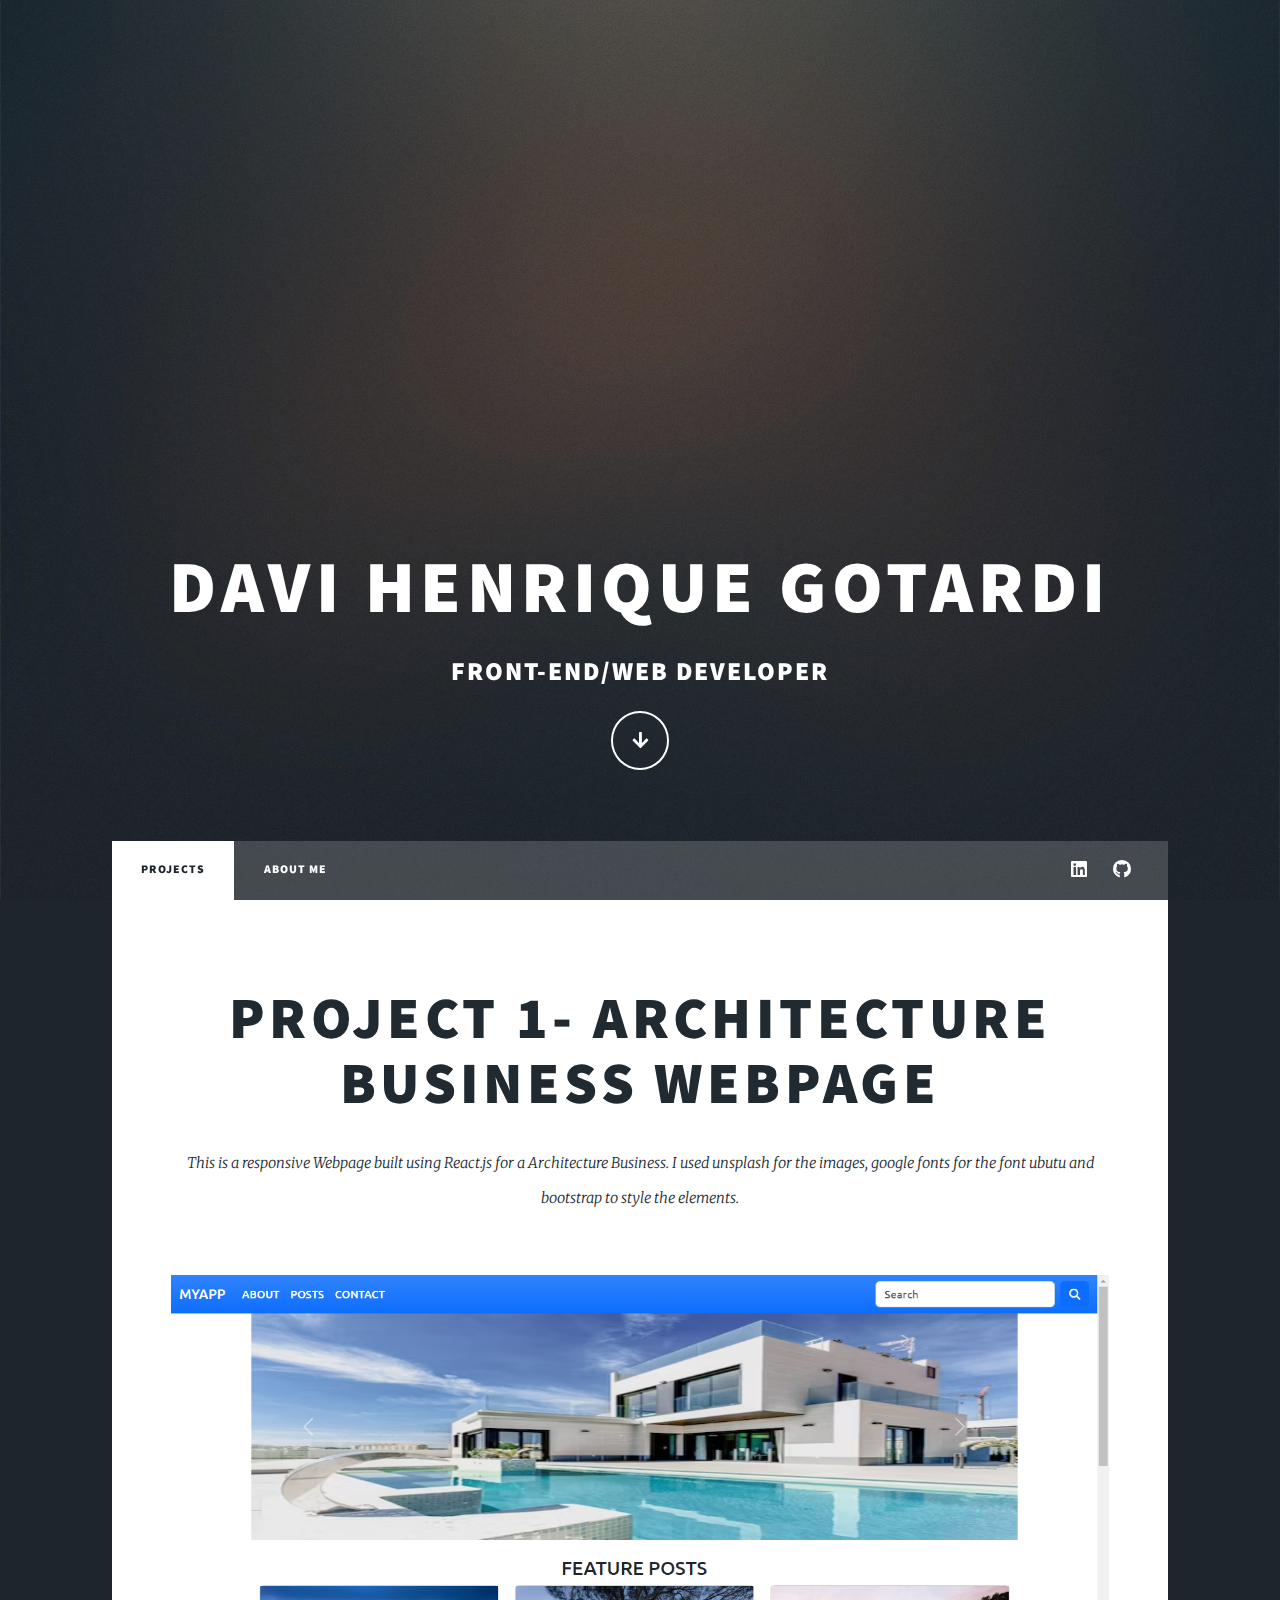
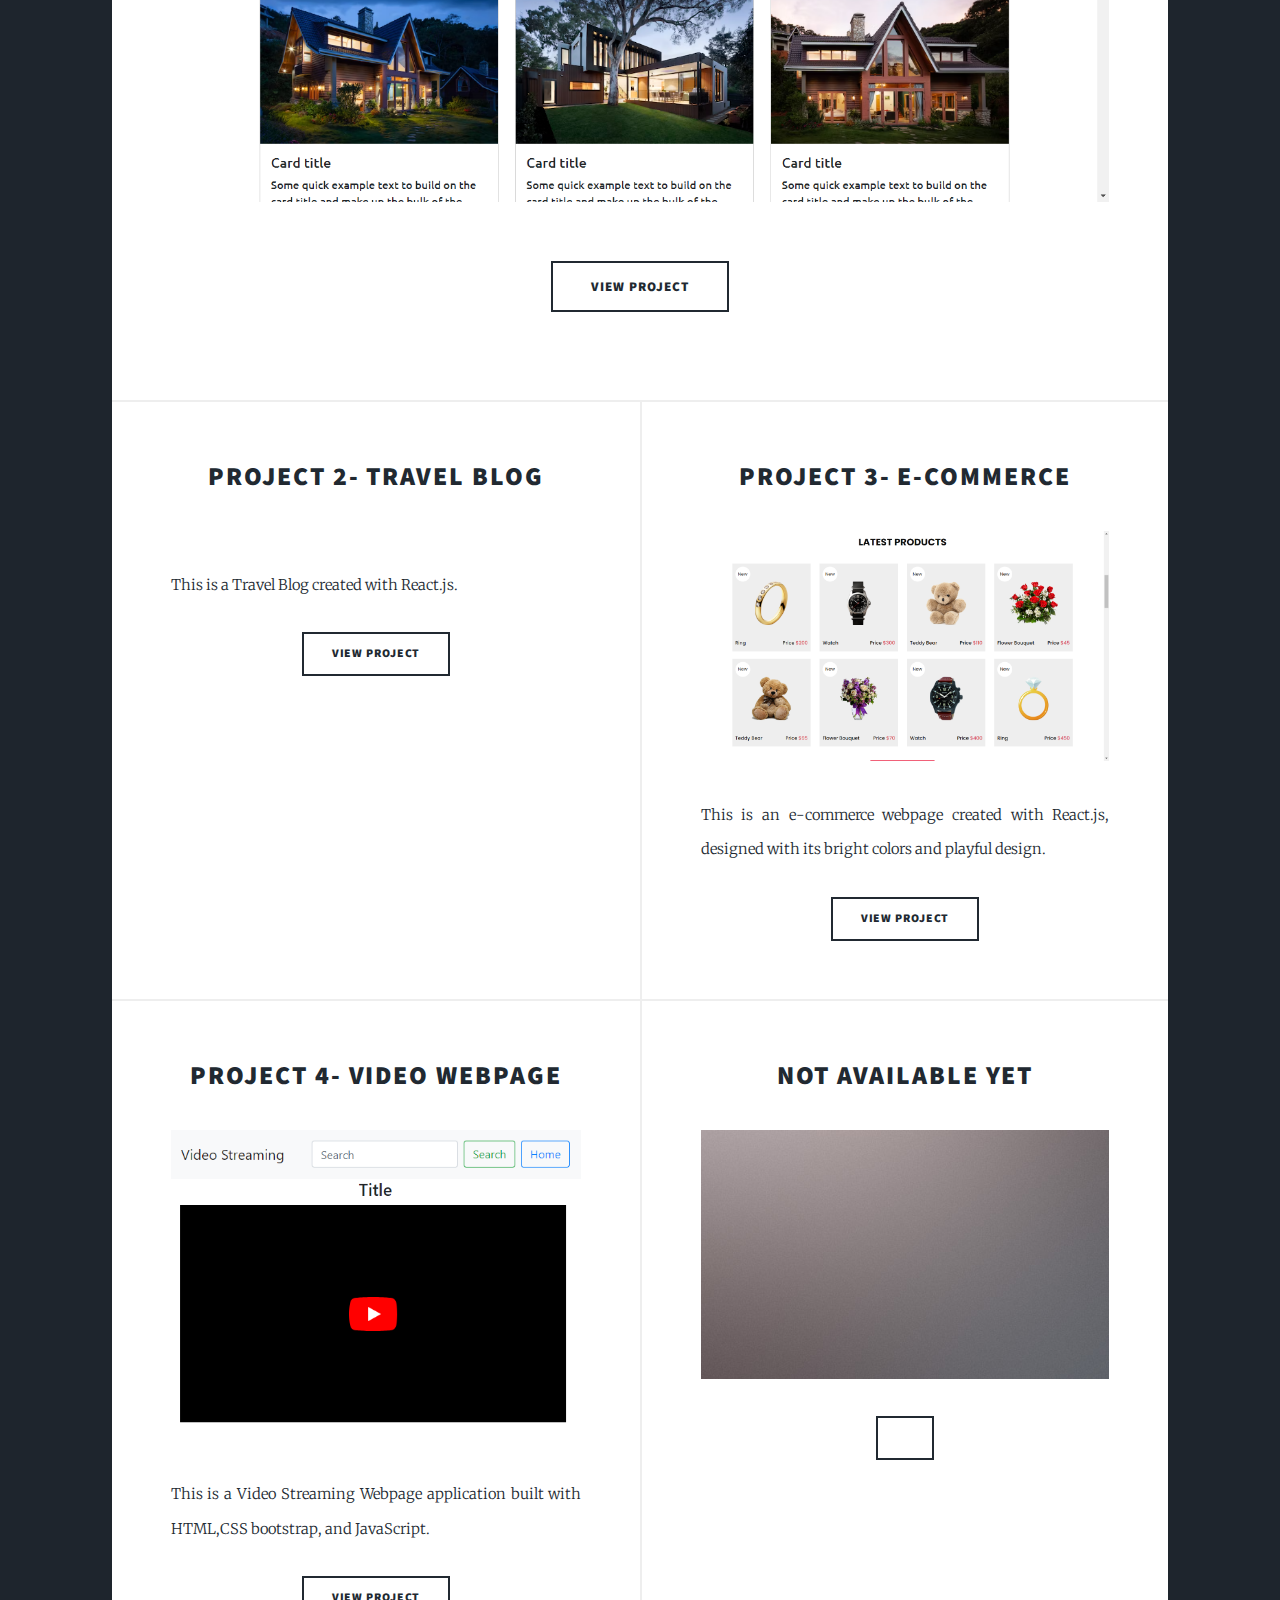
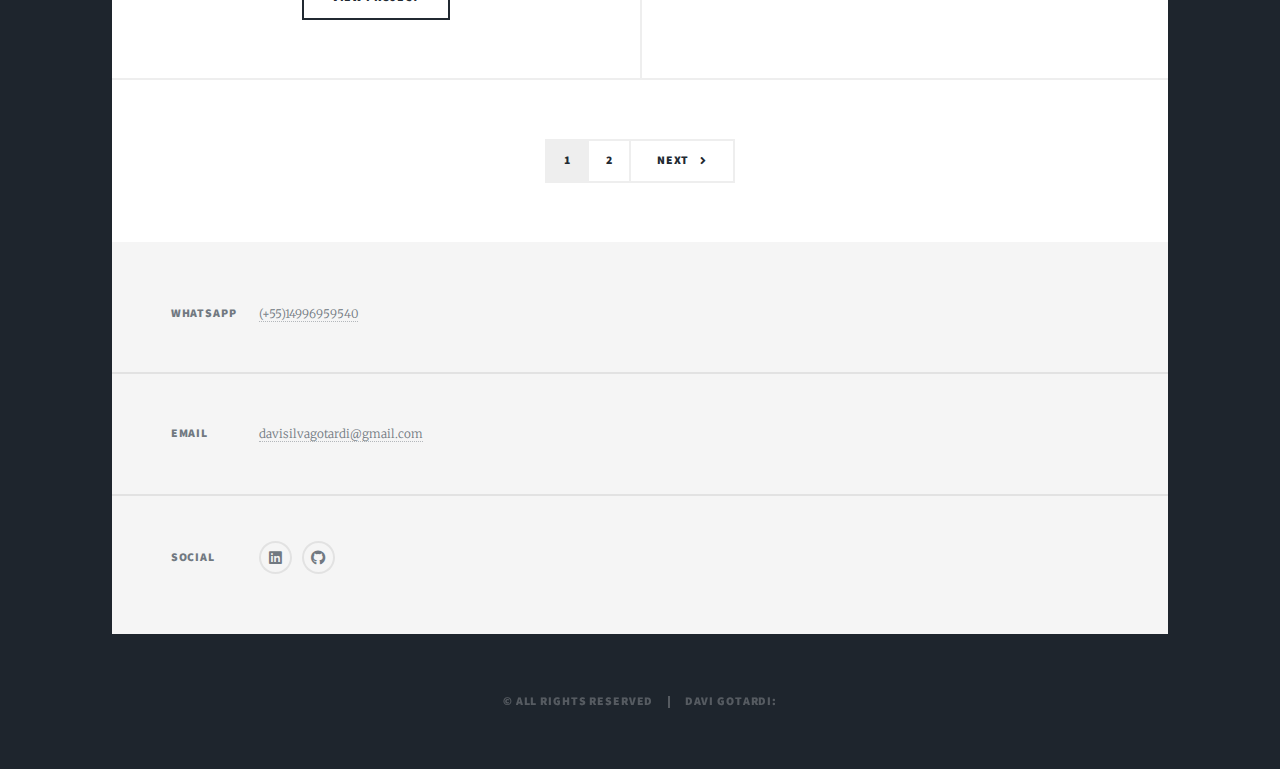
==== index.html @ 117c02f5 "Update index.html" ====
<!DOCTYPE HTML>
<!--
	Massively by HTML5 UP
	html5up.net | @ajlkn
	Free for personal and commercial use under the CCA 3.0 license (html5up.net/license)
-->
<html>
	<head>
		<title>Davi Henrique Gotardi Portfolio</title>
		<meta charset="utf-8" />
		<meta name="viewport" content="width=device-width, initial-scale=1, user-scalable=no" />
		<link rel="stylesheet" href="assets/css/main.css" />
		<noscript><link rel="stylesheet" href="assets/css/noscript.css" /></noscript>
	</head>
	<body class="is-preload">

		<!-- Wrapper -->
			<div id="wrapper" class="fade-in">

				<!-- Intro -->
					<div id="intro">
						<h1>Davi Henrique Gotardi</h1>
	                                           <h2>Front-end/Web Developer</h2>
						<ul class="actions">
							<li><a href="#header" class="button icon solid solo fa-arrow-down scrolly">Continue</a></li>
						</ul>
					</div>

				<!-- Header -->
					<header id="header">
						<a href="index.html" class="logo">HOME</a>
					</header>

				<!-- Nav -->
					<nav id="nav">
						<ul class="links">
							<li class="active"><a href="index.html">Projects</a></li>
							<li><a href="generic.html">About me</a></li>
						</ul>
						<ul class="icons">
							<li><a href="https://www.linkedin.com/in/davi-henrique-58269a287/" class="icon brands fa-linkedin"><span class="label">LinkedIn</span></a></li>
							<li><a href="https://github.com/davigotardi" class="icon brands fa-github"><span class="label">GitHub</span></a></li>
						</ul>
					</nav>

				<!-- Main -->
					<div id="main">

						<!-- Featured Post -->
							<article class="post featured">
								<header class="major">
									<h2><a href="https://my-react-app-architecture.netlify.app/">Project 1- Architecture Business Webpage</a></h2>
									<p>This is a responsive Webpage built using React.js for a Architecture Business.
                                I used unsplash for the images, google fonts for the font ubutu and bootstrap to style the elements.</p>
								</header>
								<a href="https://my-react-app-architecture.netlify.app/" class="image main"><img src="images/Captura de Tela (42).png" alt="" /></a>
								<ul class="actions special">
									<li><a href="https://my-react-app-architecture.netlify.app/" class="button large">View Project</a></li>
								</ul>
							</article>

						<!-- Posts -->
							<section class="posts">
								<article>
									<header>
										<h2><a href="https://blog-travel-react.netlify.app/"
										">Project 2- Travel Blog<br />
										</a></h2>
									</header>
									<a href="https://blog-travel-react.netlify.app/" class="image fit"><img src="Captura de Tela (49).png" alt="" /></a>
									<p>This is a Travel Blog created with React.js.</p>
									<ul class="actions special">
										<li><a href="https://blog-travel-react.netlify.app/" class="button">View Project</a></li>
									</ul>
								</article>


								<article>
									<header>
										<h2><a href="https://ecommercegiftstore.netlify.app/">Project 3- E-Commerce<br />
										</a></h2>
									</header>
									<a href="https://ecommercegiftstore.netlify.app/" class="image fit"><img src="images/Captura de Tela (45).png" alt="" /></a>
									<p>This is an e-commerce webpage created with React.js, designed with its bright colors and playful design.</p>
									<ul class="actions special">
										<li><a href="https://ecommercegiftstore.netlify.app/" class="button">View Project</a></li>
									</ul>
								</article>

								<article>
									<header>
										<h2><a href="https://streamingclone.netlify.app/">Project 4- Video Webpage<br />
										</a></h2>
									</header>
									<a href="https://streamingclone.netlify.app/" class="image fit"><img src="images/Captura de Tela (39).png" alt="" /></a>
									<p>This is a Video Streaming Webpage application built with HTML,CSS bootstrap, and JavaScript.</p>
									<ul class="actions special">
										<li><a href="https://streamingclone.netlify.app/" class="button">View Project</a></li>
									</ul>
								</article>
								
								<article>
									<header>
										<h2><a href="#">Not Available Yet<br />
										</a></h2>
									</header>
									<a href="#" class="image fit"><img src="images/pic07.jpg" alt="" /></a>
									<p></p>
									<ul class="actions special">
										<li><a href="#" class="button"></a></li>
									</ul>
								</article>
							</section>

						<!-- Footer -->
							<footer>
								<div class="pagination">
									<!--<a href="#" class="previous">Prev</a>-->
									<a href="#" class="page active">1</a>
									<a href="#" class="page">2</a>
									<a href="#" class="next">Next</a>
								</div>
							</footer>

					</div>

				<!-- Footer -->
					<footer id="footer">
						<section class="split contact">
							<section>
								<h3>Whatsapp</h3>
								<p><a href="#">(+55)14996959540</a></p>
							</section>
							<section>
								<h3>Email</h3>
								<p><a href="#">davisilvagotardi@gmail.com</a></p>
							</section>
							<section>
								<h3>Social</h3>
								<ul class="icons alt">
									<li><a href="https://www.linkedin.com/in/davi-henrique-58269a287/" class="icon brands alt fa-linkedin"><span class="label">LinkedIn</span></a></li>
									<li><a href="https://github.com/davigotardi" class="icon brands alt fa-github"><span class="label">GitHub</span></a></li>
								</ul>
							</section>
						</section>
					</footer>

				<!-- Copyright -->
					<div id="copyright">
						<ul><li>&copy; All Rights Reserved</li><li>Davi Gotardi: <a href="https://html5up.net"></a></li></ul>
					</div>

			</div>

		<!-- Scripts -->
			<script src="assets/js/jquery.min.js"></script>
			<script src="assets/js/jquery.scrollex.min.js"></script>
			<script src="assets/js/jquery.scrolly.min.js"></script>
			<script src="assets/js/browser.min.js"></script>
			<script src="assets/js/breakpoints.min.js"></script>
			<script src="assets/js/util.js"></script>
			<script src="assets/js/main.js"></script>

	</body>
</html>
---- assets/css/main.css ----
@import url(fontawesome-all.min.css);
@import url("https://fonts.googleapis.com/css?family=Merriweather:300,700,300italic,700italic|Source+Sans+Pro:900");

/*
	Massively by HTML5 UP
	html5up.net | @ajlkn
	Free for personal and commercial use under the CCA 3.0 license (html5up.net/license)
*/

html, body, div, span, applet, object,
iframe, h1, h2, h3, h4, h5, h6, p, blockquote,
pre, a, abbr, acronym, address, big, cite,
code, del, dfn, em, img, ins, kbd, q, s, samp,
small, strike, strong, sub, sup, tt, var, b,
u, i, center, dl, dt, dd, ol, ul, li, fieldset,
form, label, legend, table, caption, tbody,
tfoot, thead, tr, th, td, article, aside,
canvas, details, embed, figure, figcaption,
footer, header, hgroup, menu, nav, output, ruby,
section, summary, time, mark, audio, video {
	margin: 0;
	padding: 0;
	border: 0;
	font-size: 100%;
	font: inherit;
	vertical-align: baseline;}

article, aside, details, figcaption, figure,
footer, header, hgroup, menu, nav, section {
	display: block;}

body {
	line-height: 1;
}

ol, ul {
	list-style: none;
}

blockquote, q {
	quotes: none;
}

	blockquote:before, blockquote:after, q:before, q:after {
		content: '';
		content: none;
	}

table {
	border-collapse: collapse;
	border-spacing: 0;
}

body {
	-webkit-text-size-adjust: none;
}

mark {
	background-color: transparent;
	color: inherit;
}

input::-moz-focus-inner {
	border: 0;
	padding: 0;
}

input, select, textarea {
	-moz-appearance: none;
	-webkit-appearance: none;
	-ms-appearance: none;
	appearance: none;
}

/* Basic */

	@-ms-viewport {
		width: device-width;
	}

	body {
		-ms-overflow-style: scrollbar;
	}

	@media screen and (max-width: 480px) {

		html, body {
			min-width: 320px;
		}

	}

	html {
		box-sizing: border-box;
	}

	*, *:before, *:after {
		box-sizing: inherit;
	}

	body {
		background-color: #1e252d;
	}

		body.is-preload *, body.is-preload *:before, body.is-preload *:after {
			-moz-animation: none !important;
			-webkit-animation: none !important;
			-ms-animation: none !important;
			animation: none !important;
			-moz-transition: none !important;
			-webkit-transition: none !important;
			-ms-transition: none !important;
			transition: none !important;
		}

/* Type */

	html {
		font-size: 16pt;
	}

		@media screen and (max-width: 1680px) {

			html {
				font-size: 12pt;
			}

		}

		@media screen and (max-width: 1280px) {

			html {
				font-size: 11pt;
			}

		}

		@media screen and (max-width: 360px) {

			html {
				font-size: 10pt;
			}

		}

	body {
		color: #212931;
	}

	body, input, select, textarea {
		font-family: "Merriweather", Georgia, serif;
		font-weight: 300;
		font-size: 1rem;
		line-height: 2.375;
	}

	a {
		-moz-transition: color 0.2s ease-in-out, background-color 0.2s ease-in-out, border-color 0.2s ease-in-out, box-shadow 0.2s ease-in-out;
		-webkit-transition: color 0.2s ease-in-out, background-color 0.2s ease-in-out, border-color 0.2s ease-in-out, box-shadow 0.2s ease-in-out;
		-ms-transition: color 0.2s ease-in-out, background-color 0.2s ease-in-out, border-color 0.2s ease-in-out, box-shadow 0.2s ease-in-out;
		transition: color 0.2s ease-in-out, background-color 0.2s ease-in-out, border-color 0.2s ease-in-out, box-shadow 0.2s ease-in-out;
		border-bottom: dotted 1px;
		text-decoration: none;
	}

		a:hover {
			border-bottom-color: transparent;
		}

	strong, b {
		font-weight: 600;
	}

	em, i {
		font-style: italic;
	}

	p {
		text-align: justify;
		margin: 0 0 2rem 0;
	}

	h1, h2, h3, h4, h5, h6 {
		font-family: "Source Sans Pro", Helvetica, sans-serif;
		font-weight: 900;
		line-height: 1.5;
		letter-spacing: 0.075em;
		text-transform: uppercase;
		margin: 0 0 1rem 0;
	}

		h1 a, h2 a, h3 a, h4 a, h5 a, h6 a {
			border-bottom: 0;
			color: inherit;
			text-decoration: none;
		}

	h1 {
		font-size: 4rem;
		line-height: 1.1;
		margin: 0 0 2rem 0;
	}

	h2 {
		font-size: 1.75rem;
		line-height: 1.3;
		margin: 0 0 1.5rem 0;
	}

	h3 {
		font-size: 1.25rem;
		margin: 0 0 1.5rem 0;
	}

	h4 {
		font-size: 1rem;
	}

	h5 {
		font-size: 0.9rem;
	}

	h6 {
		font-size: 0.8rem;
	}

	sub {
		font-size: 0.8rem;
		position: relative;
		top: 0.5rem;
	}

	sup {
		font-size: 0.8rem;
		position: relative;
		top: -0.5rem;
	}

	blockquote {
		border-left: solid 4px;
		font-style: italic;
		margin: 0 0 2rem 0;
		padding: 0.5rem 0 0.5rem 2rem;
	}

	code {
		border: solid 2px;
		font-family: "Courier New", monospace;
		font-size: 0.9rem;
		margin: 0 0.25rem;
		padding: 0.25rem 0.65rem;
	}

	pre {
		-webkit-overflow-scrolling: touch;
		font-family: "Courier New", monospace;
		font-size: 0.9rem;
		margin: 0 0 2rem 0;
	}

		pre code {
			display: block;
			line-height: 1.75;
			padding: 1rem 1.5rem;
			overflow-x: auto;
		}

	hr {
		border: 0;
		border-bottom: solid 2px;
		margin: 3rem 0;
	}

		hr.major {
			margin: 5rem 0;
		}

	.align-left {
		text-align: left;
	}

	.align-center {
		text-align: center;
	}

	.align-right {
		text-align: right;
	}

	input, select, textarea {
		color: #212931;
	}

	a {
		color: #212931;
		border-bottom-color: rgba(33, 41, 49, 0.5);
	}

		a:hover {
			border-bottom-color: transparent;
			color: #18bfef !important;
		}

	strong, b {
		color: #212931;
	}

	h1, h2, h3, h4, h5, h6 {
		color: #212931;
	}

	blockquote {
		border-left-color: #eeeeee;
	}

	code {
		background: rgba(220, 220, 220, 0.25);
		border-color: #eeeeee;
	}

	hr {
		border-bottom-color: #eeeeee;
	}

/* Row */

	.row {
		display: flex;
		flex-wrap: wrap;
		box-sizing: border-box;
		align-items: stretch;
	}

		.row > * {
			box-sizing: border-box;
		}

		.row.gtr-uniform > * > :last-child {
			margin-bottom: 0;
		}

		.row.aln-left {
			justify-content: flex-start;
		}

		.row.aln-center {
			justify-content: center;
		}

		.row.aln-right {
			justify-content: flex-end;
		}

		.row.aln-top {
			align-items: flex-start;
		}

		.row.aln-middle {
			align-items: center;
		}

		.row.aln-bottom {
			align-items: flex-end;
		}

		.row > .imp {
			order: -1;
		}

		.row > .col-1 {
			width: 8.33333%;
		}

		.row > .off-1 {
			margin-left: 8.33333%;
		}

		.row > .col-2 {
			width: 16.66667%;
		}

		.row > .off-2 {
			margin-left: 16.66667%;
		}

		.row > .col-3 {
			width: 25%;
		}

		.row > .off-3 {
			margin-left: 25%;
		}

		.row > .col-4 {
			width: 33.33333%;
		}

		.row > .off-4 {
			margin-left: 33.33333%;
		}

		.row > .col-5 {
			width: 41.66667%;
		}

		.row > .off-5 {
			margin-left: 41.66667%;
		}

		.row > .col-6 {
			width: 50%;
		}

		.row > .off-6 {
			margin-left: 50%;
		}

		.row > .col-7 {
			width: 58.33333%;
		}

		.row > .off-7 {
			margin-left: 58.33333%;
		}

		.row > .col-8 {
			width: 66.66667%;
		}

		.row > .off-8 {
			margin-left: 66.66667%;
		}

		.row > .col-9 {
			width: 75%;
		}

		.row > .off-9 {
			margin-left: 75%;
		}

		.row > .col-10 {
			width: 83.33333%;
		}

		.row > .off-10 {
			margin-left: 83.33333%;
		}

		.row > .col-11 {
			width: 91.66667%;
		}

		.row > .off-11 {
			margin-left: 91.66667%;
		}

		.row > .col-12 {
			width: 100%;
		}

		.row > .off-12 {
			margin-left: 100%;
		}

		.row.gtr-0 {
			margin-top: 0;
			margin-left: 0rem;
		}

			.row.gtr-0 > * {
				padding: 0 0 0 0rem;
			}

			.row.gtr-0.gtr-uniform {
				margin-top: 0rem;
			}

				.row.gtr-0.gtr-uniform > * {
					padding-top: 0rem;
				}

		.row.gtr-25 {
			margin-top: 0;
			margin-left: -0.375rem;
		}

			.row.gtr-25 > * {
				padding: 0 0 0 0.375rem;
			}

			.row.gtr-25.gtr-uniform {
				margin-top: -0.375rem;
			}

				.row.gtr-25.gtr-uniform > * {
					padding-top: 0.375rem;
				}

		.row.gtr-50 {
			margin-top: 0;
			margin-left: -0.75rem;
		}

			.row.gtr-50 > * {
				padding: 0 0 0 0.75rem;
			}

			.row.gtr-50.gtr-uniform {
				margin-top: -0.75rem;
			}

				.row.gtr-50.gtr-uniform > * {
					padding-top: 0.75rem;
				}

		.row {
			margin-top: 0;
			margin-left: -1.5rem;
		}

			.row > * {
				padding: 0 0 0 1.5rem;
			}

			.row.gtr-uniform {
				margin-top: -1.5rem;
			}

				.row.gtr-uniform > * {
					padding-top: 1.5rem;
				}

		.row.gtr-150 {
			margin-top: 0;
			margin-left: -2.25rem;
		}

			.row.gtr-150 > * {
				padding: 0 0 0 2.25rem;
			}

			.row.gtr-150.gtr-uniform {
				margin-top: -2.25rem;
			}

				.row.gtr-150.gtr-uniform > * {
					padding-top: 2.25rem;
				}

		.row.gtr-200 {
			margin-top: 0;
			margin-left: -3rem;
		}

			.row.gtr-200 > * {
				padding: 0 0 0 3rem;
			}

			.row.gtr-200.gtr-uniform {
				margin-top: -3rem;
			}

				.row.gtr-200.gtr-uniform > * {
					padding-top: 3rem;
				}

		@media screen and (max-width: 1680px) {

			.row {
				display: flex;
				flex-wrap: wrap;
				box-sizing: border-box;
				align-items: stretch;
			}

				.row > * {
					box-sizing: border-box;
				}

				.row.gtr-uniform > * > :last-child {
					margin-bottom: 0;
				}

				.row.aln-left {
					justify-content: flex-start;
				}

				.row.aln-center {
					justify-content: center;
				}

				.row.aln-right {
					justify-content: flex-end;
				}

				.row.aln-top {
					align-items: flex-start;
				}

				.row.aln-middle {
					align-items: center;
				}

				.row.aln-bottom {
					align-items: flex-end;
				}

				.row > .imp-xlarge {
					order: -1;
				}

				.row > .col-1-xlarge {
					width: 8.33333%;
				}

				.row > .off-1-xlarge {
					margin-left: 8.33333%;
				}

				.row > .col-2-xlarge {
					width: 16.66667%;
				}

				.row > .off-2-xlarge {
					margin-left: 16.66667%;
				}

				.row > .col-3-xlarge {
					width: 25%;
				}

				.row > .off-3-xlarge {
					margin-left: 25%;
				}

				.row > .col-4-xlarge {
					width: 33.33333%;
				}

				.row > .off-4-xlarge {
					margin-left: 33.33333%;
				}

				.row > .col-5-xlarge {
					width: 41.66667%;
				}

				.row > .off-5-xlarge {
					margin-left: 41.66667%;
				}

				.row > .col-6-xlarge {
					width: 50%;
				}

				.row > .off-6-xlarge {
					margin-left: 50%;
				}

				.row > .col-7-xlarge {
					width: 58.33333%;
				}

				.row > .off-7-xlarge {
					margin-left: 58.33333%;
				}

				.row > .col-8-xlarge {
					width: 66.66667%;
				}

				.row > .off-8-xlarge {
					margin-left: 66.66667%;
				}

				.row > .col-9-xlarge {
					width: 75%;
				}

				.row > .off-9-xlarge {
					margin-left: 75%;
				}

				.row > .col-10-xlarge {
					width: 83.33333%;
				}

				.row > .off-10-xlarge {
					margin-left: 83.33333%;
				}

				.row > .col-11-xlarge {
					width: 91.66667%;
				}

				.row > .off-11-xlarge {
					margin-left: 91.66667%;
				}

				.row > .col-12-xlarge {
					width: 100%;
				}

				.row > .off-12-xlarge {
					margin-left: 100%;
				}

				.row.gtr-0 {
					margin-top: 0;
					margin-left: 0rem;
				}

					.row.gtr-0 > * {
						padding: 0 0 0 0rem;
					}

					.row.gtr-0.gtr-uniform {
						margin-top: 0rem;
					}

						.row.gtr-0.gtr-uniform > * {
							padding-top: 0rem;
						}

				.row.gtr-25 {
					margin-top: 0;
					margin-left: -0.375rem;
				}

					.row.gtr-25 > * {
						padding: 0 0 0 0.375rem;
					}

					.row.gtr-25.gtr-uniform {
						margin-top: -0.375rem;
					}

						.row.gtr-25.gtr-uniform > * {
							padding-top: 0.375rem;
						}

				.row.gtr-50 {
					margin-top: 0;
					margin-left: -0.75rem;
				}

					.row.gtr-50 > * {
						padding: 0 0 0 0.75rem;
					}

					.row.gtr-50.gtr-uniform {
						margin-top: -0.75rem;
					}

						.row.gtr-50.gtr-uniform > * {
							padding-top: 0.75rem;
						}

				.row {
					margin-top: 0;
					margin-left: -1.5rem;
				}

					.row > * {
						padding: 0 0 0 1.5rem;
					}

					.row.gtr-uniform {
						margin-top: -1.5rem;
					}

						.row.gtr-uniform > * {
							padding-top: 1.5rem;
						}

				.row.gtr-150 {
					margin-top: 0;
					margin-left: -2.25rem;
				}

					.row.gtr-150 > * {
						padding: 0 0 0 2.25rem;
					}

					.row.gtr-150.gtr-uniform {
						margin-top: -2.25rem;
					}

						.row.gtr-150.gtr-uniform > * {
							padding-top: 2.25rem;
						}

				.row.gtr-200 {
					margin-top: 0;
					margin-left: -3rem;
				}

					.row.gtr-200 > * {
						padding: 0 0 0 3rem;
					}

					.row.gtr-200.gtr-uniform {
						margin-top: -3rem;
					}

						.row.gtr-200.gtr-uniform > * {
							padding-top: 3rem;
						}

		}

		@media screen and (max-width: 1280px) {

			.row {
				display: flex;
				flex-wrap: wrap;
				box-sizing: border-box;
				align-items: stretch;
			}

				.row > * {
					box-sizing: border-box;
				}

				.row.gtr-uniform > * > :last-child {
					margin-bottom: 0;
				}

				.row.aln-left {
					justify-content: flex-start;
				}

				.row.aln-center {
					justify-content: center;
				}

				.row.aln-right {
					justify-content: flex-end;
				}

				.row.aln-top {
					align-items: flex-start;
				}

				.row.aln-middle {
					align-items: center;
				}

				.row.aln-bottom {
					align-items: flex-end;
				}

				.row > .imp-large {
					order: -1;
				}

				.row > .col-1-large {
					width: 8.33333%;
				}

				.row > .off-1-large {
					margin-left: 8.33333%;
				}

				.row > .col-2-large {
					width: 16.66667%;
				}

				.row > .off-2-large {
					margin-left: 16.66667%;
				}

				.row > .col-3-large {
					width: 25%;
				}

				.row > .off-3-large {
					margin-left: 25%;
				}

				.row > .col-4-large {
					width: 33.33333%;
				}

				.row > .off-4-large {
					margin-left: 33.33333%;
				}

				.row > .col-5-large {
					width: 41.66667%;
				}

				.row > .off-5-large {
					margin-left: 41.66667%;
				}

				.row > .col-6-large {
					width: 50%;
				}

				.row > .off-6-large {
					margin-left: 50%;
				}

				.row > .col-7-large {
					width: 58.33333%;
				}

				.row > .off-7-large {
					margin-left: 58.33333%;
				}

				.row > .col-8-large {
					width: 66.66667%;
				}

				.row > .off-8-large {
					margin-left: 66.66667%;
				}

				.row > .col-9-large {
					width: 75%;
				}

				.row > .off-9-large {
					margin-left: 75%;
				}

				.row > .col-10-large {
					width: 83.33333%;
				}

				.row > .off-10-large {
					margin-left: 83.33333%;
				}

				.row > .col-11-large {
					width: 91.66667%;
				}

				.row > .off-11-large {
					margin-left: 91.66667%;
				}

				.row > .col-12-large {
					width: 100%;
				}

				.row > .off-12-large {
					margin-left: 100%;
				}

				.row.gtr-0 {
					margin-top: 0;
					margin-left: 0rem;
				}

					.row.gtr-0 > * {
						padding: 0 0 0 0rem;
					}

					.row.gtr-0.gtr-uniform {
						margin-top: 0rem;
					}

						.row.gtr-0.gtr-uniform > * {
							padding-top: 0rem;
						}

				.row.gtr-25 {
					margin-top: 0;
					margin-left: -0.375rem;
				}

					.row.gtr-25 > * {
						padding: 0 0 0 0.375rem;
					}

					.row.gtr-25.gtr-uniform {
						margin-top: -0.375rem;
					}

						.row.gtr-25.gtr-uniform > * {
							padding-top: 0.375rem;
						}

				.row.gtr-50 {
					margin-top: 0;
					margin-left: -0.75rem;
				}

					.row.gtr-50 > * {
						padding: 0 0 0 0.75rem;
					}

					.row.gtr-50.gtr-uniform {
						margin-top: -0.75rem;
					}

						.row.gtr-50.gtr-uniform > * {
							padding-top: 0.75rem;
						}

				.row {
					margin-top: 0;
					margin-left: -1.5rem;
				}

					.row > * {
						padding: 0 0 0 1.5rem;
					}

					.row.gtr-uniform {
						margin-top: -1.5rem;
					}

						.row.gtr-uniform > * {
							padding-top: 1.5rem;
						}

				.row.gtr-150 {
					margin-top: 0;
					margin-left: -2.25rem;
				}

					.row.gtr-150 > * {
						padding: 0 0 0 2.25rem;
					}

					.row.gtr-150.gtr-uniform {
						margin-top: -2.25rem;
					}

						.row.gtr-150.gtr-uniform > * {
							padding-top: 2.25rem;
						}

				.row.gtr-200 {
					margin-top: 0;
					margin-left: -3rem;
				}

					.row.gtr-200 > * {
						padding: 0 0 0 3rem;
					}

					.row.gtr-200.gtr-uniform {
						margin-top: -3rem;
					}

						.row.gtr-200.gtr-uniform > * {
							padding-top: 3rem;
						}

		}

		@media screen and (max-width: 980px) {

			.row {
				display: flex;
				flex-wrap: wrap;
				box-sizing: border-box;
				align-items: stretch;
			}

				.row > * {
					box-sizing: border-box;
				}

				.row.gtr-uniform > * > :last-child {
					margin-bottom: 0;
				}

				.row.aln-left {
					justify-content: flex-start;
				}

				.row.aln-center {
					justify-content: center;
				}

				.row.aln-right {
					justify-content: flex-end;
				}

				.row.aln-top {
					align-items: flex-start;
				}

				.row.aln-middle {
					align-items: center;
				}

				.row.aln-bottom {
					align-items: flex-end;
				}

				.row > .imp-medium {
					order: -1;
				}

				.row > .col-1-medium {
					width: 8.33333%;
				}

				.row > .off-1-medium {
					margin-left: 8.33333%;
				}

				.row > .col-2-medium {
					width: 16.66667%;
				}

				.row > .off-2-medium {
					margin-left: 16.66667%;
				}

				.row > .col-3-medium {
					width: 25%;
				}

				.row > .off-3-medium {
					margin-left: 25%;
				}

				.row > .col-4-medium {
					width: 33.33333%;
				}

				.row > .off-4-medium {
					margin-left: 33.33333%;
				}

				.row > .col-5-medium {
					width: 41.66667%;
				}

				.row > .off-5-medium {
					margin-left: 41.66667%;
				}

				.row > .col-6-medium {
					width: 50%;
				}

				.row > .off-6-medium {
					margin-left: 50%;
				}

				.row > .col-7-medium {
					width: 58.33333%;
				}

				.row > .off-7-medium {
					margin-left: 58.33333%;
				}

				.row > .col-8-medium {
					width: 66.66667%;
				}

				.row > .off-8-medium {
					margin-left: 66.66667%;
				}

				.row > .col-9-medium {
					width: 75%;
				}

				.row > .off-9-medium {
					margin-left: 75%;
				}

				.row > .col-10-medium {
					width: 83.33333%;
				}

				.row > .off-10-medium {
					margin-left: 83.33333%;
				}

				.row > .col-11-medium {
					width: 91.66667%;
				}

				.row > .off-11-medium {
					margin-left: 91.66667%;
				}

				.row > .col-12-medium {
					width: 100%;
				}

				.row > .off-12-medium {
					margin-left: 100%;
				}

				.row.gtr-0 {
					margin-top: 0;
					margin-left: 0rem;
				}

					.row.gtr-0 > * {
						padding: 0 0 0 0rem;
					}

					.row.gtr-0.gtr-uniform {
						margin-top: 0rem;
					}

						.row.gtr-0.gtr-uniform > * {
							padding-top: 0rem;
						}

				.row.gtr-25 {
					margin-top: 0;
					margin-left: -0.375rem;
				}

					.row.gtr-25 > * {
						padding: 0 0 0 0.375rem;
					}

					.row.gtr-25.gtr-uniform {
						margin-top: -0.375rem;
					}

						.row.gtr-25.gtr-uniform > * {
							padding-top: 0.375rem;
						}

				.row.gtr-50 {
					margin-top: 0;
					margin-left: -0.75rem;
				}

					.row.gtr-50 > * {
						padding: 0 0 0 0.75rem;
					}

					.row.gtr-50.gtr-uniform {
						margin-top: -0.75rem;
					}

						.row.gtr-50.gtr-uniform > * {
							padding-top: 0.75rem;
						}

				.row {
					margin-top: 0;
					margin-left: -1.5rem;
				}

					.row > * {
						padding: 0 0 0 1.5rem;
					}

					.row.gtr-uniform {
						margin-top: -1.5rem;
					}

						.row.gtr-uniform > * {
							padding-top: 1.5rem;
						}

				.row.gtr-150 {
					margin-top: 0;
					margin-left: -2.25rem;
				}

					.row.gtr-150 > * {
						padding: 0 0 0 2.25rem;
					}

					.row.gtr-150.gtr-uniform {
						margin-top: -2.25rem;
					}

						.row.gtr-150.gtr-uniform > * {
							padding-top: 2.25rem;
						}

				.row.gtr-200 {
					margin-top: 0;
					margin-left: -3rem;
				}

					.row.gtr-200 > * {
						padding: 0 0 0 3rem;
					}

					.row.gtr-200.gtr-uniform {
						margin-top: -3rem;
					}

						.row.gtr-200.gtr-uniform > * {
							padding-top: 3rem;
						}

		}

		@media screen and (max-width: 736px) {

			.row {
				display: flex;
				flex-wrap: wrap;
				box-sizing: border-box;
				align-items: stretch;
			}

				.row > * {
					box-sizing: border-box;
				}

				.row.gtr-uniform > * > :last-child {
					margin-bottom: 0;
				}

				.row.aln-left {
					justify-content: flex-start;
				}

				.row.aln-center {
					justify-content: center;
				}

				.row.aln-right {
					justify-content: flex-end;
				}

				.row.aln-top {
					align-items: flex-start;
				}

				.row.aln-middle {
					align-items: center;
				}

				.row.aln-bottom {
					align-items: flex-end;
				}

				.row > .imp-small {
					order: -1;
				}

				.row > .col-1-small {
					width: 8.33333%;
				}

				.row > .off-1-small {
					margin-left: 8.33333%;
				}

				.row > .col-2-small {
					width: 16.66667%;
				}

				.row > .off-2-small {
					margin-left: 16.66667%;
				}

				.row > .col-3-small {
					width: 25%;
				}

				.row > .off-3-small {
					margin-left: 25%;
				}

				.row > .col-4-small {
					width: 33.33333%;
				}

				.row > .off-4-small {
					margin-left: 33.33333%;
				}

				.row > .col-5-small {
					width: 41.66667%;
				}

				.row > .off-5-small {
					margin-left: 41.66667%;
				}

				.row > .col-6-small {
					width: 50%;
				}

				.row > .off-6-small {
					margin-left: 50%;
				}

				.row > .col-7-small {
					width: 58.33333%;
				}

				.row > .off-7-small {
					margin-left: 58.33333%;
				}

				.row > .col-8-small {
					width: 66.66667%;
				}

				.row > .off-8-small {
					margin-left: 66.66667%;
				}

				.row > .col-9-small {
					width: 75%;
				}

				.row > .off-9-small {
					margin-left: 75%;
				}

				.row > .col-10-small {
					width: 83.33333%;
				}

				.row > .off-10-small {
					margin-left: 83.33333%;
				}

				.row > .col-11-small {
					width: 91.66667%;
				}

				.row > .off-11-small {
					margin-left: 91.66667%;
				}

				.row > .col-12-small {
					width: 100%;
				}

				.row > .off-12-small {
					margin-left: 100%;
				}

				.row.gtr-0 {
					margin-top: 0;
					margin-left: 0rem;
				}

					.row.gtr-0 > * {
						padding: 0 0 0 0rem;
					}

					.row.gtr-0.gtr-uniform {
						margin-top: 0rem;
					}

						.row.gtr-0.gtr-uniform > * {
							padding-top: 0rem;
						}

				.row.gtr-25 {
					margin-top: 0;
					margin-left: -0.375rem;
				}

					.row.gtr-25 > * {
						padding: 0 0 0 0.375rem;
					}

					.row.gtr-25.gtr-uniform {
						margin-top: -0.375rem;
					}

						.row.gtr-25.gtr-uniform > * {
							padding-top: 0.375rem;
						}

				.row.gtr-50 {
					margin-top: 0;
					margin-left: -0.75rem;
				}

					.row.gtr-50 > * {
						padding: 0 0 0 0.75rem;
					}

					.row.gtr-50.gtr-uniform {
						margin-top: -0.75rem;
					}

						.row.gtr-50.gtr-uniform > * {
							padding-top: 0.75rem;
						}

				.row {
					margin-top: 0;
					margin-left: -1.5rem;
				}

					.row > * {
						padding: 0 0 0 1.5rem;
					}

					.row.gtr-uniform {
						margin-top: -1.5rem;
					}

						.row.gtr-uniform > * {
							padding-top: 1.5rem;
						}

				.row.gtr-150 {
					margin-top: 0;
					margin-left: -2.25rem;
				}

					.row.gtr-150 > * {
						padding: 0 0 0 2.25rem;
					}

					.row.gtr-150.gtr-uniform {
						margin-top: -2.25rem;
					}

						.row.gtr-150.gtr-uniform > * {
							padding-top: 2.25rem;
						}

				.row.gtr-200 {
					margin-top: 0;
					margin-left: -3rem;
				}

					.row.gtr-200 > * {
						padding: 0 0 0 3rem;
					}

					.row.gtr-200.gtr-uniform {
						margin-top: -3rem;
					}

						.row.gtr-200.gtr-uniform > * {
							padding-top: 3rem;
						}

		}

		@media screen and (max-width: 480px) {

			.row {
				display: flex;
				flex-wrap: wrap;
				box-sizing: border-box;
				align-items: stretch;
			}

				.row > * {
					box-sizing: border-box;
				}

				.row.gtr-uniform > * > :last-child {
					margin-bottom: 0;
				}

				.row.aln-left {
					justify-content: flex-start;
				}

				.row.aln-center {
					justify-content: center;
				}

				.row.aln-right {
					justify-content: flex-end;
				}

				.row.aln-top {
					align-items: flex-start;
				}

				.row.aln-middle {
					align-items: center;
				}

				.row.aln-bottom {
					align-items: flex-end;
				}

				.row > .imp-xsmall {
					order: -1;
				}

				.row > .col-1-xsmall {
					width: 8.33333%;
				}

				.row > .off-1-xsmall {
					margin-left: 8.33333%;
				}

				.row > .col-2-xsmall {
					width: 16.66667%;
				}

				.row > .off-2-xsmall {
					margin-left: 16.66667%;
				}

				.row > .col-3-xsmall {
					width: 25%;
				}

				.row > .off-3-xsmall {
					margin-left: 25%;
				}

				.row > .col-4-xsmall {
					width: 33.33333%;
				}

				.row > .off-4-xsmall {
					margin-left: 33.33333%;
				}

				.row > .col-5-xsmall {
					width: 41.66667%;
				}

				.row > .off-5-xsmall {
					margin-left: 41.66667%;
				}

				.row > .col-6-xsmall {
					width: 50%;
				}

				.row > .off-6-xsmall {
					margin-left: 50%;
				}

				.row > .col-7-xsmall {
					width: 58.33333%;
				}

				.row > .off-7-xsmall {
					margin-left: 58.33333%;
				}

				.row > .col-8-xsmall {
					width: 66.66667%;
				}

				.row > .off-8-xsmall {
					margin-left: 66.66667%;
				}

				.row > .col-9-xsmall {
					width: 75%;
				}

				.row > .off-9-xsmall {
					margin-left: 75%;
				}

				.row > .col-10-xsmall {
					width: 83.33333%;
				}

				.row > .off-10-xsmall {
					margin-left: 83.33333%;
				}

				.row > .col-11-xsmall {
					width: 91.66667%;
				}

				.row > .off-11-xsmall {
					margin-left: 91.66667%;
				}

				.row > .col-12-xsmall {
					width: 100%;
				}

				.row > .off-12-xsmall {
					margin-left: 100%;
				}

				.row.gtr-0 {
					margin-top: 0;
					margin-left: 0rem;
				}

					.row.gtr-0 > * {
						padding: 0 0 0 0rem;
					}

					.row.gtr-0.gtr-uniform {
						margin-top: 0rem;
					}

						.row.gtr-0.gtr-uniform > * {
							padding-top: 0rem;
						}

				.row.gtr-25 {
					margin-top: 0;
					margin-left: -0.375rem;
				}

					.row.gtr-25 > * {
						padding: 0 0 0 0.375rem;
					}

					.row.gtr-25.gtr-uniform {
						margin-top: -0.375rem;
					}

						.row.gtr-25.gtr-uniform > * {
							padding-top: 0.375rem;
						}

				.row.gtr-50 {
					margin-top: 0;
					margin-left: -0.75rem;
				}

					.row.gtr-50 > * {
						padding: 0 0 0 0.75rem;
					}

					.row.gtr-50.gtr-uniform {
						margin-top: -0.75rem;
					}

						.row.gtr-50.gtr-uniform > * {
							padding-top: 0.75rem;
						}

				.row {
					margin-top: 0;
					margin-left: -1.5rem;
				}

					.row > * {
						padding: 0 0 0 1.5rem;
					}

					.row.gtr-uniform {
						margin-top: -1.5rem;
					}

						.row.gtr-uniform > * {
							padding-top: 1.5rem;
						}

				.row.gtr-150 {
					margin-top: 0;
					margin-left: -2.25rem;
				}

					.row.gtr-150 > * {
						padding: 0 0 0 2.25rem;
					}

					.row.gtr-150.gtr-uniform {
						margin-top: -2.25rem;
					}

						.row.gtr-150.gtr-uniform > * {
							padding-top: 2.25rem;
						}

				.row.gtr-200 {
					margin-top: 0;
					margin-left: -3rem;
				}

					.row.gtr-200 > * {
						padding: 0 0 0 3rem;
					}

					.row.gtr-200.gtr-uniform {
						margin-top: -3rem;
					}

						.row.gtr-200.gtr-uniform > * {
							padding-top: 3rem;
						}

		}

		@media screen and (max-width: 360px) {

			.row {
				display: flex;
				flex-wrap: wrap;
				box-sizing: border-box;
				align-items: stretch;
			}

				.row > * {
					box-sizing: border-box;
				}

				.row.gtr-uniform > * > :last-child {
					margin-bottom: 0;
				}

				.row.aln-left {
					justify-content: flex-start;
				}

				.row.aln-center {
					justify-content: center;
				}

				.row.aln-right {
					justify-content: flex-end;
				}

				.row.aln-top {
					align-items: flex-start;
				}

				.row.aln-middle {
					align-items: center;
				}

				.row.aln-bottom {
					align-items: flex-end;
				}

				.row > .imp-xxsmall {
					order: -1;
				}

				.row > .col-1-xxsmall {
					width: 8.33333%;
				}

				.row > .off-1-xxsmall {
					margin-left: 8.33333%;
				}

				.row > .col-2-xxsmall {
					width: 16.66667%;
				}

				.row > .off-2-xxsmall {
					margin-left: 16.66667%;
				}

				.row > .col-3-xxsmall {
					width: 25%;
				}

				.row > .off-3-xxsmall {
					margin-left: 25%;
				}

				.row > .col-4-xxsmall {
					width: 33.33333%;
				}

				.row > .off-4-xxsmall {
					margin-left: 33.33333%;
				}

				.row > .col-5-xxsmall {
					width: 41.66667%;
				}

				.row > .off-5-xxsmall {
					margin-left: 41.66667%;
				}

				.row > .col-6-xxsmall {
					width: 50%;
				}

				.row > .off-6-xxsmall {
					margin-left: 50%;
				}

				.row > .col-7-xxsmall {
					width: 58.33333%;
				}

				.row > .off-7-xxsmall {
					margin-left: 58.33333%;
				}

				.row > .col-8-xxsmall {
					width: 66.66667%;
				}

				.row > .off-8-xxsmall {
					margin-left: 66.66667%;
				}

				.row > .col-9-xxsmall {
					width: 75%;
				}

				.row > .off-9-xxsmall {
					margin-left: 75%;
				}

				.row > .col-10-xxsmall {
					width: 83.33333%;
				}

				.row > .off-10-xxsmall {
					margin-left: 83.33333%;
				}

				.row > .col-11-xxsmall {
					width: 91.66667%;
				}

				.row > .off-11-xxsmall {
					margin-left: 91.66667%;
				}

				.row > .col-12-xxsmall {
					width: 100%;
				}

				.row > .off-12-xxsmall {
					margin-left: 100%;
				}

				.row.gtr-0 {
					margin-top: 0;
					margin-left: 0rem;
				}

					.row.gtr-0 > * {
						padding: 0 0 0 0rem;
					}

					.row.gtr-0.gtr-uniform {
						margin-top: 0rem;
					}

						.row.gtr-0.gtr-uniform > * {
							padding-top: 0rem;
						}

				.row.gtr-25 {
					margin-top: 0;
					margin-left: -0.375rem;
				}

					.row.gtr-25 > * {
						padding: 0 0 0 0.375rem;
					}

					.row.gtr-25.gtr-uniform {
						margin-top: -0.375rem;
					}

						.row.gtr-25.gtr-uniform > * {
							padding-top: 0.375rem;
						}

				.row.gtr-50 {
					margin-top: 0;
					margin-left: -0.75rem;
				}

					.row.gtr-50 > * {
						padding: 0 0 0 0.75rem;
					}

					.row.gtr-50.gtr-uniform {
						margin-top: -0.75rem;
					}

						.row.gtr-50.gtr-uniform > * {
							padding-top: 0.75rem;
						}

				.row {
					margin-top: 0;
					margin-left: -1.5rem;
				}

					.row > * {
						padding: 0 0 0 1.5rem;
					}

					.row.gtr-uniform {
						margin-top: -1.5rem;
					}

						.row.gtr-uniform > * {
							padding-top: 1.5rem;
						}

				.row.gtr-150 {
					margin-top: 0;
					margin-left: -2.25rem;
				}

					.row.gtr-150 > * {
						padding: 0 0 0 2.25rem;
					}

					.row.gtr-150.gtr-uniform {
						margin-top: -2.25rem;
					}

						.row.gtr-150.gtr-uniform > * {
							padding-top: 2.25rem;
						}

				.row.gtr-200 {
					margin-top: 0;
					margin-left: -3rem;
				}

					.row.gtr-200 > * {
						padding: 0 0 0 3rem;
					}

					.row.gtr-200.gtr-uniform {
						margin-top: -3rem;
					}

						.row.gtr-200.gtr-uniform > * {
							padding-top: 3rem;
						}

		}

/* Box */

	.box {
		border: solid 2px;
		margin-bottom: 2rem;
		padding: 1.5rem;
	}

		.box > :last-child,
		.box > :last-child > :last-child,
		.box > :last-child > :last-child > :last-child {
			margin-bottom: 0;
		}

		.box.alt {
			border: 0;
			border-radius: 0;
			padding: 0;
		}

	.box {
		border-color: #eeeeee;
	}

/* Button */

	input[type="submit"],
	input[type="reset"],
	input[type="button"],
	button,
	.button {
		-moz-appearance: none;
		-webkit-appearance: none;
		-ms-appearance: none;
		appearance: none;
		-moz-transition: background-color 0.2s ease-in-out, box-shadow 0.2s ease-in-out, color 0.2s ease-in-out;
		-webkit-transition: background-color 0.2s ease-in-out, box-shadow 0.2s ease-in-out, color 0.2s ease-in-out;
		-ms-transition: background-color 0.2s ease-in-out, box-shadow 0.2s ease-in-out, color 0.2s ease-in-out;
		transition: background-color 0.2s ease-in-out, box-shadow 0.2s ease-in-out, color 0.2s ease-in-out;
		border: 0;
		border-radius: 0;
		cursor: pointer;
		display: inline-block;
		font-family: "Source Sans Pro", Helvetica, sans-serif;
		font-size: 0.8rem;
		font-weight: 900;
		letter-spacing: 0.075em;
		height: 3rem;
		line-height: 3rem;
		padding: 0 2rem;
		text-align: center;
		text-decoration: none;
		text-transform: uppercase;
		white-space: nowrap;
	}

		input[type="submit"].icon:before,
		input[type="reset"].icon:before,
		input[type="button"].icon:before,
		button.icon:before,
		.button.icon:before {
			margin-right: 0.5rem;
		}

		input[type="submit"].icon.solo,
		input[type="reset"].icon.solo,
		input[type="button"].icon.solo,
		button.icon.solo,
		.button.icon.solo {
			position: relative;
			width: 4rem;
			height: 4rem;
			line-height: 4rem;
			border-radius: 4rem;
			text-indent: 4rem;
			overflow: hidden;
			padding: 0;
			white-space: nowrap;
		}

			input[type="submit"].icon.solo:before,
			input[type="reset"].icon.solo:before,
			input[type="button"].icon.solo:before,
			button.icon.solo:before,
			.button.icon.solo:before {
				position: absolute;
				display: block;
				top: 0;
				left: 0;
				width: inherit;
				height: inherit;
				line-height: inherit;
				font-size: 1.25rem;
				margin-right: 0;
				text-align: center;
				text-indent: 0;
			}

		input[type="submit"].fit,
		input[type="reset"].fit,
		input[type="button"].fit,
		button.fit,
		.button.fit {
			width: 100%;
		}

		input[type="submit"].small,
		input[type="reset"].small,
		input[type="button"].small,
		button.small,
		.button.small {
			font-size: 0.7rem;
			height: 2.5rem;
			line-height: 2.5rem;
			padding: 0 1.5rem;
		}

		input[type="submit"].large,
		input[type="reset"].large,
		input[type="button"].large,
		button.large,
		.button.large {
			font-size: 0.9rem;
			height: 3.5rem;
			line-height: 3.5rem;
			padding: 0 2.75rem;
		}

		@media screen and (max-width: 980px) {

			input[type="submit"],
			input[type="reset"],
			input[type="button"],
			button,
			.button {
				font-size: 0.9rem;
				height: 3.25rem;
				line-height: 3.25rem;
			}

				input[type="submit"].large,
				input[type="reset"].large,
				input[type="button"].large,
				button.large,
				.button.large {
					font-size: 1rem;
					height: 3.75rem;
					line-height: 3.75rem;
				}

		}

		input[type="submit"].disabled, input[type="submit"]:disabled,
		input[type="reset"].disabled,
		input[type="reset"]:disabled,
		input[type="button"].disabled,
		input[type="button"]:disabled,
		button.disabled,
		button:disabled,
		.button.disabled,
		.button:disabled {
			pointer-events: none;
			opacity: 0.25;
		}

	input[type="submit"],
	input[type="reset"],
	input[type="button"],
	button,
	.button {
		background-color: transparent;
		box-shadow: inset 0 0 0 2px #212931;
		color: #212931 !important;
	}

		input[type="submit"]:hover,
		input[type="reset"]:hover,
		input[type="button"]:hover,
		button:hover,
		.button:hover {
			box-shadow: inset 0 0 0 2px #18bfef;
			color: #18bfef !important;
		}

		input[type="submit"].primary,
		input[type="reset"].primary,
		input[type="button"].primary,
		button.primary,
		.button.primary {
			background-color: #212931;
			box-shadow: none;
			color: #ffffff !important;
		}

			input[type="submit"].primary:hover,
			input[type="reset"].primary:hover,
			input[type="button"].primary:hover,
			button.primary:hover,
			.button.primary:hover {
				background-color: #18bfef;
			}

/* Form */

	form {
		margin: 0 0 2rem 0;
	}

		form > :last-child {
			margin-bottom: 0;
		}

		form > .fields {
			display: -moz-flex;
			display: -webkit-flex;
			display: -ms-flex;
			display: flex;
			-moz-flex-wrap: wrap;
			-webkit-flex-wrap: wrap;
			-ms-flex-wrap: wrap;
			flex-wrap: wrap;
			width: calc(100% + 3rem);
			margin: -1.5rem 0 2rem -1.5rem;
		}

			form > .fields > .field {
				-moz-flex-grow: 0;
				-webkit-flex-grow: 0;
				-ms-flex-grow: 0;
				flex-grow: 0;
				-moz-flex-shrink: 0;
				-webkit-flex-shrink: 0;
				-ms-flex-shrink: 0;
				flex-shrink: 0;
				padding: 1.5rem 0 0 1.5rem;
				width: calc(100% - 1.5rem);
			}

				form > .fields > .field.half {
					width: calc(50% - 0.75rem);
				}

				form > .fields > .field.third {
					width: calc(100%/3 - 0.5rem);
				}

				form > .fields > .field.quarter {
					width: calc(25% - 0.375rem);
				}

		@media screen and (max-width: 480px) {

			form > .fields {
				width: calc(100% + 3rem);
				margin: -1.5rem 0 2rem -1.5rem;
			}

				form > .fields > .field {
					padding: 1.5rem 0 0 1.5rem;
					width: calc(100% - 1.5rem);
				}

					form > .fields > .field.half {
						width: calc(100% - 1.5rem);
					}

					form > .fields > .field.third {
						width: calc(100% - 1.5rem);
					}

					form > .fields > .field.quarter {
						width: calc(100% - 1.5rem);
					}

		}

	label {
		display: block;
		font-family: "Source Sans Pro", Helvetica, sans-serif;
		font-weight: 900;
		line-height: 1.5;
		letter-spacing: 0.075em;
		font-size: 0.8rem;
		text-transform: uppercase;
		margin: 0 0 0.75rem 0;
	}

		@media screen and (max-width: 980px) {

			label {
				font-size: 0.9rem;
			}

		}

	input[type="text"],
	input[type="password"],
	input[type="email"],
	select,
	textarea {
		-moz-appearance: none;
		-webkit-appearance: none;
		-ms-appearance: none;
		appearance: none;
		background: transparent;
		border-radius: 0;
		border: solid 2px;
		color: inherit;
		display: block;
		outline: 0;
		padding: 0 1rem;
		text-decoration: none;
		width: 100%;
	}

		input[type="text"]:invalid,
		input[type="password"]:invalid,
		input[type="email"]:invalid,
		select:invalid,
		textarea:invalid {
			box-shadow: none;
		}

	select {
		background-size: 1.25rem;
		background-repeat: no-repeat;
		background-position: calc(100% - 1rem) center;
		height: 3rem;
		padding-right: 3rem;
		text-overflow: ellipsis;
	}

		select:focus::-ms-value {
			background-color: transparent;
		}

		select::-ms-expand {
			display: none;
		}

	input[type="text"],
	input[type="password"],
	input[type="email"],
	select {
		height: 3rem;
	}

	textarea {
		padding: 0.75rem 1rem;
	}

	input[type="checkbox"],
	input[type="radio"] {
		-moz-appearance: none;
		-webkit-appearance: none;
		-ms-appearance: none;
		appearance: none;
		display: block;
		float: left;
		margin-right: -2rem;
		opacity: 0;
		width: 1rem;
		z-index: -1;
	}

		input[type="checkbox"] + label,
		input[type="radio"] + label {
			text-decoration: none;
			cursor: pointer;
			display: inline-block;
			font-size: 1rem;
			letter-spacing: 0;
			font-family: "Merriweather", Georgia, serif;
			text-transform: none;
			font-weight: 300;
			padding-left: 2.8rem;
			padding-right: 1rem;
			position: relative;
		}

			input[type="checkbox"] + label:before,
			input[type="radio"] + label:before {
				-moz-osx-font-smoothing: grayscale;
				-webkit-font-smoothing: antialiased;
				display: inline-block;
				font-style: normal;
				font-variant: normal;
				text-rendering: auto;
				line-height: 1;
				text-transform: none !important;
				font-family: 'Font Awesome 5 Free';
				font-weight: 900;
			}

			input[type="checkbox"] + label:before,
			input[type="radio"] + label:before {
				border-radius: 0;
				border: solid 2px;
				content: '';
				display: inline-block;
				font-size: 0.8rem;
				height: 1.8rem;
				left: 0;
				line-height: 1.65rem;
				position: absolute;
				text-align: center;
				top: -0.125rem;
				width: 1.8rem;
			}

		input[type="checkbox"]:checked + label:before,
		input[type="radio"]:checked + label:before {
			content: '\f00c';
		}

	input[type="checkbox"] + label:before {
		border-radius: 0;
	}

	input[type="radio"] + label:before {
		border-radius: 100%;
	}

	::-webkit-input-placeholder {
		opacity: 1.0;
	}

	:-moz-placeholder {
		opacity: 1.0;
	}

	::-moz-placeholder {
		opacity: 1.0;
	}

	:-ms-input-placeholder {
		opacity: 1.0;
	}

	label {
		color: #212931;
	}

	input[type="text"],
	input[type="password"],
	input[type="email"],
	select,
	textarea {
		border-color: #eeeeee;
	}

		input[type="text"]:focus,
		input[type="password"]:focus,
		input[type="email"]:focus,
		select:focus,
		textarea:focus {
			border-color: #18bfef;
		}

	select {
		background-image: url("data:image/svg+xml;charset=utf8,%3Csvg xmlns='http://www.w3.org/2000/svg' width='40' height='40' preserveAspectRatio='none' viewBox='0 0 40 40'%3E%3Cpath d='M9.4,12.3l10.4,10.4l10.4-10.4c0.2-0.2,0.5-0.4,0.9-0.4c0.3,0,0.6,0.1,0.9,0.4l3.3,3.3c0.2,0.2,0.4,0.5,0.4,0.9 c0,0.4-0.1,0.6-0.4,0.9L20.7,31.9c-0.2,0.2-0.5,0.4-0.9,0.4c-0.3,0-0.6-0.1-0.9-0.4L4.3,17.3c-0.2-0.2-0.4-0.5-0.4-0.9 c0-0.4,0.1-0.6,0.4-0.9l3.3-3.3c0.2-0.2,0.5-0.4,0.9-0.4S9.1,12.1,9.4,12.3z' fill='%23eeeeee' /%3E%3C/svg%3E");
	}

		select option {
			background-color: #ffffff;
			color: #212931;
		}

	.select-wrapper:before {
		color: #eeeeee;
	}

	input[type="checkbox"] + label,
	input[type="radio"] + label {
		color: #212931;
	}

		input[type="checkbox"] + label:before,
		input[type="radio"] + label:before {
			border-color: #eeeeee;
		}

	input[type="checkbox"]:checked + label:before,
	input[type="radio"]:checked + label:before {
		background-color: #212931;
		border-color: #212931;
		color: #ffffff;
	}

	input[type="checkbox"]:focus + label:before,
	input[type="radio"]:focus + label:before {
		border-color: #18bfef;
	}

	::-webkit-input-placeholder {
		color: #909498 !important;
	}

	:-moz-placeholder {
		color: #909498 !important;
	}

	::-moz-placeholder {
		color: #909498 !important;
	}

	:-ms-input-placeholder {
		color: #909498 !important;
	}

	.formerize-placeholder {
		color: #909498 !important;
	}

/* Icon */

	.icon {
		text-decoration: none;
		border-bottom: none;
		position: relative;
	}

		.icon:before {
			-moz-osx-font-smoothing: grayscale;
			-webkit-font-smoothing: antialiased;
			display: inline-block;
			font-style: normal;
			font-variant: normal;
			text-rendering: auto;
			line-height: 1;
			text-transform: none !important;
			font-family: 'Font Awesome 5 Free';
			font-weight: 400;
		}

		.icon > .label {
			display: none;
		}

		.icon:before {
			line-height: inherit;
		}

		.icon.solid:before {
			font-weight: 900;
		}

		.icon.brands:before {
			font-family: 'Font Awesome 5 Brands';
		}

/* Image */

	.image {
		border: 0;
		display: inline-block;
		position: relative;
	}

		.image img {
			display: block;
		}

		.image.left, .image.right {
			max-width: 40%;
		}

			.image.left img, .image.right img {
				width: 100%;
			}

		.image.left {
			float: left;
			margin: 0 2rem 2rem 0;
			top: 0.75rem;
		}

		.image.right {
			float: right;
			margin: 0 0 2rem 2rem;
			top: 0.75rem;
		}

		.image.fit {
			display: block;
			margin: 2.5rem 0;
			width: 100%;
		}

			.image.fit:first-child {
				margin-top: 0;
			}

			.image.fit img {
				width: 100%;
			}

		.image.main {
			display: block;
			margin: 4rem 0;
			width: 100%;
		}

			.image.main:first-child {
				margin-top: 0;
			}

			.image.main img {
				width: 100%;
			}

		@media screen and (max-width: 736px) {

			.image.fit {
				margin: 2rem 0;
			}

			.image.main {
				margin: 2rem 0;
			}

		}

	a.image {
		overflow: hidden;
	}

		a.image img {
			-moz-transition: -moz-transform 0.2s ease-out;
			-webkit-transition: -webkit-transform 0.2s ease-out;
			-ms-transition: -ms-transform 0.2s ease-out;
			transition: transform 0.2s ease-out;
		}

		a.image:hover img {
			-moz-transform: scale(1.05);
			-webkit-transform: scale(1.05);
			-ms-transform: scale(1.05);
			transform: scale(1.05);
		}

/* Actions */

	ul.actions {
		display: -moz-flex;
		display: -webkit-flex;
		display: -ms-flex;
		display: flex;
		cursor: default;
		list-style: none;
		margin-left: -1rem;
		padding-left: 0;
	}

		ul.actions li {
			padding: 0 0 0 1rem;
			vertical-align: middle;
		}

		ul.actions.special {
			-moz-justify-content: center;
			-webkit-justify-content: center;
			-ms-justify-content: center;
			justify-content: center;
			width: 100%;
			margin-left: 0;
		}

			ul.actions.special li:first-child {
				padding-left: 0;
			}

		ul.actions.stacked {
			-moz-flex-direction: column;
			-webkit-flex-direction: column;
			-ms-flex-direction: column;
			flex-direction: column;
			margin-left: 0;
		}

			ul.actions.stacked li {
				padding: 1.3rem 0 0 0;
			}

				ul.actions.stacked li:first-child {
					padding-top: 0;
				}

		ul.actions.fit {
			width: calc(100% + 1rem);
		}

			ul.actions.fit li {
				-moz-flex-grow: 1;
				-webkit-flex-grow: 1;
				-ms-flex-grow: 1;
				flex-grow: 1;
				-moz-flex-shrink: 1;
				-webkit-flex-shrink: 1;
				-ms-flex-shrink: 1;
				flex-shrink: 1;
				width: 100%;
			}

				ul.actions.fit li > * {
					width: 100%;
				}

			ul.actions.fit.stacked {
				width: 100%;
			}

		@media screen and (max-width: 480px) {

			ul.actions:not(.fixed) {
				-moz-flex-direction: column;
				-webkit-flex-direction: column;
				-ms-flex-direction: column;
				flex-direction: column;
				margin-left: 0;
				width: 100% !important;
			}

				ul.actions:not(.fixed) li {
					-moz-flex-grow: 1;
					-webkit-flex-grow: 1;
					-ms-flex-grow: 1;
					flex-grow: 1;
					-moz-flex-shrink: 1;
					-webkit-flex-shrink: 1;
					-ms-flex-shrink: 1;
					flex-shrink: 1;
					padding: 1rem 0 0 0;
					text-align: center;
					width: 100%;
				}

					ul.actions:not(.fixed) li > * {
						width: 100%;
					}

					ul.actions:not(.fixed) li:first-child {
						padding-top: 0;
					}

					ul.actions:not(.fixed) li input[type="submit"],
					ul.actions:not(.fixed) li input[type="reset"],
					ul.actions:not(.fixed) li input[type="button"],
					ul.actions:not(.fixed) li button,
					ul.actions:not(.fixed) li .button {
						width: 100%;
					}

						ul.actions:not(.fixed) li input[type="submit"].icon:before,
						ul.actions:not(.fixed) li input[type="reset"].icon:before,
						ul.actions:not(.fixed) li input[type="button"].icon:before,
						ul.actions:not(.fixed) li button.icon:before,
						ul.actions:not(.fixed) li .button.icon:before {
							margin-left: -0.5rem;
						}

		}

/* Icons */

	ul.icons {
		cursor: default;
		list-style: none;
		padding-left: 0;
	}

		ul.icons li {
			display: inline-block;
			padding: 0 0.5rem 0 0;
			vertical-align: middle;
		}

			ul.icons li:last-child {
				padding-right: 0;
			}

			ul.icons li .icon:before {
				width: 2.25rem;
				height: 2.25rem;
				line-height: 2.25rem;
				display: inline-block;
				text-align: center;
				border-radius: 100%;
				font-size: 1.25rem;
			}

		ul.icons.alt li .icon:before {
			-moz-transition: color 0.2s ease-in-out, background-color 0.2s ease-in-out, border-color 0.2s ease-in-out, box-shadow 0.2s ease-in-out;
			-webkit-transition: color 0.2s ease-in-out, background-color 0.2s ease-in-out, border-color 0.2s ease-in-out, box-shadow 0.2s ease-in-out;
			-ms-transition: color 0.2s ease-in-out, background-color 0.2s ease-in-out, border-color 0.2s ease-in-out, box-shadow 0.2s ease-in-out;
			transition: color 0.2s ease-in-out, background-color 0.2s ease-in-out, border-color 0.2s ease-in-out, box-shadow 0.2s ease-in-out;
			font-size: 1rem;
		}

/* List */

	ol {
		list-style: decimal;
		margin: 0 0 2rem 0;
		padding-left: 1.25rem;
	}

		ol li {
			padding-left: 0.25rem;
		}

	ul {
		list-style: disc;
		margin: 0 0 2rem 0;
		padding-left: 1rem;
	}

		ul li {
			padding-left: 0.5rem;
		}

		ul.divided {
			list-style: none;
			padding-left: 0;
		}

			ul.divided li {
				border-top: solid 1px;
				padding: 0.5rem 0;
			}

				ul.divided li:first-child {
					border-top: 0;
					padding-top: 0;
				}

	dl {
		margin: 0 0 2rem 0;
	}

		dl dt {
			display: block;
			font-weight: 600;
			margin: 0 0 1rem 0;
		}

		dl dd {
			margin-left: 2rem;
		}

	ul.divided li {
		border-top-color: #eeeeee;
	}

	ul.icons li a.icon:hover:before {
		color: #18bfef;
	}

	ul.icons.alt li .icon:before {
		box-shadow: inset 0 0 0 2px #eeeeee;
	}

	ul.icons.alt li a.icon:hover:before {
		box-shadow: inset 0 0 0 2px #18bfef;
	}

/* Section/Article */

	section.special, article.special {
		text-align: center;
	}

	header {
		cursor: default;
	}

		header > .date {
			display: block;
			font-size: 0.8rem;
			height: 1;
			margin: 0 0 1rem 0;
			position: relative;
		}

		header > p {
			font-style: italic;
		}

		header > h1 + p {
			font-size: 1.1rem;
			margin-top: -0.5rem;
			line-height: 2;
		}

		header > h2 + p {
			font-size: 1rem;
			margin-top: -0.75rem;
		}

		header > h3 + p {
			font-size: 0.9rem;
			margin-top: -0.75rem;
		}

		header > h4 + p {
			font-size: 0.8rem;
			margin-top: -0.75rem;
		}

		header.major {
			margin: 0 0 4rem 0;
			text-align: center;
		}

			header.major > :last-child {
				margin-bottom: 0;
			}

			header.major > p {
				margin-top: 0;
				text-align: center;
			}

			header.major > .date {
				font-size: 1rem;
				margin: 0 0 4rem 0;
			}

				header.major > .date:before, header.major > .date:after {
					content: '';
					display: block;
					position: absolute;
					top: 50%;
					width: calc(50% - 6rem);
					border-top: solid 2px;
				}

				header.major > .date:before {
					left: 0;
				}

				header.major > .date:after {
					right: 0;
				}

		@media screen and (max-width: 980px) {

			header br {
				display: none;
			}

		}

		@media screen and (max-width: 736px) {

			header.major {
				margin: 0 0 2rem 0;
			}

		}

	header.major .date:before, header.major .date:after {
		border-top-color: #eeeeee;
	}

/* Table */

	.table-wrapper {
		-webkit-overflow-scrolling: touch;
		overflow-x: auto;
	}

	table {
		margin: 0 0 2rem 0;
		width: 100%;
	}

		table tbody tr {
			border: solid 1px;
			border-left: 0;
			border-right: 0;
		}

		table td {
			padding: 0.75rem 0.75rem;
		}

		table th {
			font-family: "Source Sans Pro", Helvetica, sans-serif;
			font-size: 0.8rem;
			font-weight: 900;
			letter-spacing: 0.075em;
			line-height: 1.5;
			padding: 0 0.75rem 0.75rem 0.75rem;
			text-align: left;
			text-transform: uppercase;
		}

			@media screen and (max-width: 980px) {

				table th {
					font-size: 0.9rem;
				}

			}

		table thead {
			border-bottom: solid 2px;
		}

		table tfoot {
			border-top: solid 2px;
		}

		table.alt {
			border-collapse: separate;
		}

			table.alt tbody tr td {
				border: solid 1px;
				border-left-width: 0;
				border-top-width: 0;
			}

				table.alt tbody tr td:first-child {
					border-left-width: 1px;
				}

			table.alt tbody tr:first-child td {
				border-top-width: 1px;
			}

			table.alt thead {
				border-bottom: 0;
			}

			table.alt tfoot {
				border-top: 0;
			}

	table tbody tr {
		border-color: #eeeeee;
	}

		table tbody tr:nth-child(2n + 1) {
			background-color: rgba(220, 220, 220, 0.25);
		}

	table th {
		color: #212931;
	}

	table thead {
		border-bottom-color: #eeeeee;
	}

	table tfoot {
		border-top-color: #eeeeee;
	}

	table.alt tbody tr td {
		border-color: #eeeeee;
	}

/* Pagination */

	.pagination {
		display: -moz-inline-flex;
		display: -webkit-inline-flex;
		display: -ms-inline-flex;
		display: inline-flex;
		-moz-user-select: none;
		-webkit-user-select: none;
		-ms-user-select: none;
		user-select: none;
		cursor: default;
		list-style: none;
		margin: 0 0 2rem 2px;
		padding: 0;
	}

		.pagination a, .pagination span {
			-moz-transition: background-color 0.2s ease-in-out, border-color 0.2s ease-in-out, box-shadow 0.2s ease-in-out, color 0.2s ease-in-out;
			-webkit-transition: background-color 0.2s ease-in-out, border-color 0.2s ease-in-out, box-shadow 0.2s ease-in-out, color 0.2s ease-in-out;
			-ms-transition: background-color 0.2s ease-in-out, border-color 0.2s ease-in-out, box-shadow 0.2s ease-in-out, color 0.2s ease-in-out;
			transition: background-color 0.2s ease-in-out, border-color 0.2s ease-in-out, box-shadow 0.2s ease-in-out, color 0.2s ease-in-out;
			border: solid 2px;
			display: inline-block;
			font-family: "Source Sans Pro", Helvetica, sans-serif;
			font-size: 0.8rem;
			font-weight: 900;
			height: 3rem;
			letter-spacing: 0.075em;
			line-height: calc(3rem - 4px);
			margin-left: -2px;
			min-width: 3rem;
			position: relative;
			text-align: center;
			text-decoration: none;
			text-transform: uppercase;
		}

		.pagination .next, .pagination .previous {
			text-decoration: none;
			padding: 0 1.75rem;
		}

			.pagination .next:before, .pagination .previous:before {
				-moz-osx-font-smoothing: grayscale;
				-webkit-font-smoothing: antialiased;
				display: inline-block;
				font-style: normal;
				font-variant: normal;
				text-rendering: auto;
				line-height: 1;
				text-transform: none !important;
				font-family: 'Font Awesome 5 Free';
				font-weight: 900;
			}

			.pagination .next:before, .pagination .previous:before {
				display: inline-block;
				color: inherit !important;
				line-height: inherit;
			}

		.pagination .previous:before {
			content: '\f104';
			margin-right: 0.9375em;
		}

		.pagination .next:before {
			content: '\f105';
			float: right;
			margin-left: 0.9375em;
		}

		@media screen and (max-width: 980px) {

			.pagination a, .pagination span {
				font-size: 0.9rem;
			}

		}

		@media screen and (max-width: 480px) {

			.pagination .page, .pagination .extra {
				display: none;
			}

		}

	.pagination a, .pagination span {
		border-color: #eeeeee;
	}

	.pagination a {
		color: #212931 !important;
	}

		.pagination a:hover {
			color: #18bfef !important;
			border-color: #18bfef;
			z-index: 1;
		}

			.pagination a:hover + a,
			.pagination a:hover + span {
				border-left-color: #18bfef;
			}

		.pagination a.active {
			background-color: #eeeeee;
		}

	.pagination span {
		color: #eeeeee;
	}

/* Wrapper */

	#wrapper {
		-moz-transition: opacity 0.5s ease;
		-webkit-transition: opacity 0.5s ease;
		-ms-transition: opacity 0.5s ease;
		transition: opacity 0.5s ease;
		position: relative;
		z-index: 1;
		overflow: hidden;
	}

		#wrapper > .bg {
			position: absolute;
			top: 0;
			left: 0;
			width: 100%;
			height: 100%;
			background-color: #212931;
			background-image: url("../../images/overlay.png"), linear-gradient(0deg, rgba(0, 0, 0, 0.1), rgba(0, 0, 0, 0.1)), url("../../images/bg.jpg");
			background-size: auto,								auto,														100% auto;
			background-position: center,								center,														top center;
			background-repeat: repeat,								no-repeat,													no-repeat;
			background-attachment: scroll,								scroll,														scroll;
			z-index: -1;
		}

			#wrapper > .bg.fixed {
				position: fixed;
				width: 100vw;
				height: 100vh;
			}

		#wrapper.fade-in:before {
			pointer-events: none;
			-moz-transition: opacity 1s ease-in-out;
			-webkit-transition: opacity 1s ease-in-out;
			-ms-transition: opacity 1s ease-in-out;
			transition: opacity 1s ease-in-out;
			-moz-transition-delay: 0.75s;
			-webkit-transition-delay: 0.75s;
			-ms-transition-delay: 0.75s;
			transition-delay: 0.75s;
			background: #1e252d;
			content: '';
			display: block;
			height: 100%;
			left: 0;
			opacity: 0;
			position: fixed;
			top: 0;
			width: 100%;
		}

		body.is-preload #wrapper.fade-in:before {
			opacity: 1;
		}

		@media screen and (orientation: portrait) {

			#wrapper > .bg {
				background-size: auto,								auto,														auto 175%;
			}

		}

/* Intro */

	#intro {
		color: #ffffff;
		padding: 8rem 4rem 6rem 4rem ;
		-moz-align-items: center;
		-webkit-align-items: center;
		-ms-align-items: center;
		align-items: center;
		display: -moz-flex;
		display: -webkit-flex;
		display: -ms-flex;
		display: flex;
		-moz-flex-direction: column;
		-webkit-flex-direction: column;
		-ms-flex-direction: column;
		flex-direction: column;
		-moz-justify-content: -moz-flex-end;
		-webkit-justify-content: -webkit-flex-end;
		-ms-justify-content: -ms-flex-end;
		justify-content: flex-end;
		-moz-transition: opacity 1s ease, -moz-transform 1s ease;
		-webkit-transition: opacity 1s ease, -webkit-transform 1s ease;
		-ms-transition: opacity 1s ease, -ms-transform 1s ease;
		transition: opacity 1s ease, transform 1s ease;
		position: relative;
		cursor: default;
		text-align: center;
		z-index: 1;
		min-height: 100vh;
	}

		#intro input, #intro select, #intro textarea {
			color: #ffffff;
		}

		#intro a {
			color: #ffffff;
			border-bottom-color: rgba(255, 255, 255, 0.5);
		}

			#intro a:hover {
				border-bottom-color: transparent;
				color: #18bfef !important;
			}

		#intro strong, #intro b {
			color: #ffffff;
		}

		#intro h1, #intro h2, #intro h3, #intro h4, #intro h5, #intro h6 {
			color: #ffffff;
		}

		#intro blockquote {
			border-left-color: #ffffff;
		}

		#intro code {
			background: rgba(255, 255, 255, 0.075);
			border-color: #ffffff;
		}

		#intro hr {
			border-bottom-color: #ffffff;
		}

		#intro input[type="submit"],
		#intro input[type="reset"],
		#intro input[type="button"],
		#intro button,
		#intro .button {
			background-color: transparent;
			box-shadow: inset 0 0 0 2px #ffffff;
			color: #ffffff !important;
		}

			#intro input[type="submit"]:hover,
			#intro input[type="reset"]:hover,
			#intro input[type="button"]:hover,
			#intro button:hover,
			#intro .button:hover {
				box-shadow: inset 0 0 0 2px #18bfef;
				color: #18bfef !important;
			}

			#intro input[type="submit"].primary,
			#intro input[type="reset"].primary,
			#intro input[type="button"].primary,
			#intro button.primary,
			#intro .button.primary {
				background-color: #ffffff;
				box-shadow: none;
				color: #1e252d !important;
			}

				#intro input[type="submit"].primary:hover,
				#intro input[type="reset"].primary:hover,
				#intro input[type="button"].primary:hover,
				#intro button.primary:hover,
				#intro .button.primary:hover {
					background-color: #18bfef;
				}

		#intro h1 {
			font-size: 5rem;
			line-height: 1;
		}

		#intro p {
			font-size: 1.25rem;
			font-style: italic;
			margin-top: -0.25rem;
			text-align: center;
		}

		#intro + #header {
			margin-top: -20rem;
		}

			#intro + #header .logo {
				-moz-transform: translateY(2rem);
				-webkit-transform: translateY(2rem);
				-ms-transform: translateY(2rem);
				transform: translateY(2rem);
				opacity: 0;
				visibility: hidden;
			}

		#intro.hidden {
			pointer-events: none;
			-moz-transform: translateY(2rem);
			-webkit-transform: translateY(2rem);
			-ms-transform: translateY(2rem);
			transform: translateY(2rem);
			-moz-transition: opacity 0.5s ease, -moz-transform 0.5s ease, visibility 0.5s;
			-webkit-transition: opacity 0.5s ease, -webkit-transform 0.5s ease, visibility 0.5s;
			-ms-transition: opacity 0.5s ease, -ms-transform 0.5s ease, visibility 0.5s;
			transition: opacity 0.5s ease, transform 0.5s ease, visibility 0.5s;
			opacity: 0;
			visibility: hidden;
		}

			#intro.hidden + #header .logo {
				-moz-transform: translateY(0);
				-webkit-transform: translateY(0);
				-ms-transform: translateY(0);
				transform: translateY(0);
				opacity: 1;
				visibility: visible;
			}

		body.is-preload #intro {
			-moz-transform: translateY(2rem);
			-webkit-transform: translateY(2rem);
			-ms-transform: translateY(2rem);
			transform: translateY(2rem);
			opacity: 0;
		}

			body.is-preload #intro:not(.hidden) + #header + #nav {
				-moz-transform: translateY(4rem);
				-webkit-transform: translateY(4rem);
				-ms-transform: translateY(4rem);
				transform: translateY(4rem);
				opacity: 0;
			}

		@media screen and (max-width: 980px) {

			#intro {
				padding: 4rem 4rem 2rem 4rem ;
				min-height: 90vh;
			}

				#intro p br {
					display: none;
				}

				#intro + #header {
					margin-top: -14rem;
				}

		}

		@media screen and (max-width: 736px) {

			#intro {
				padding: 3rem 2rem 1rem 2rem ;
				min-height: 80vh;
			}

				#intro h1 {
					font-size: 3.25rem;
					line-height: 1.1;
					margin-bottom: 1rem;
				}

				#intro p {
					font-size: 1rem;
					margin-top: 0rem;
				}

				#intro .actions {
					display: none;
				}

		}

/* Header */

	#header {
		color: #ffffff;
		-moz-align-items: center;
		-webkit-align-items: center;
		-ms-align-items: center;
		align-items: center;
		display: -moz-flex;
		display: -webkit-flex;
		display: -ms-flex;
		display: flex;
		-moz-flex-direction: column;
		-webkit-flex-direction: column;
		-ms-flex-direction: column;
		flex-direction: column;
		-moz-justify-content: -moz-flex-end;
		-webkit-justify-content: -webkit-flex-end;
		-ms-justify-content: -ms-flex-end;
		justify-content: flex-end;
		pointer-events: none;
		-moz-user-select: none;
		-webkit-user-select: none;
		-ms-user-select: none;
		user-select: none;
		height: 20rem;
		padding-bottom: 8rem;
		position: relative;
		text-align: center;
		z-index: 2;
	}

		#header input, #header select, #header textarea {
			color: #ffffff;
		}

		#header a {
			color: #ffffff;
			border-bottom-color: rgba(255, 255, 255, 0.5);
		}

			#header a:hover {
				border-bottom-color: transparent;
				color: #18bfef !important;
			}

		#header strong, #header b {
			color: #ffffff;
		}

		#header h1, #header h2, #header h3, #header h4, #header h5, #header h6 {
			color: #ffffff;
		}

		#header blockquote {
			border-left-color: #ffffff;
		}

		#header code {
			background: rgba(255, 255, 255, 0.075);
			border-color: #ffffff;
		}

		#header hr {
			border-bottom-color: #ffffff;
		}

		#header .logo {
			-moz-transition: border-color 0.2s ease-in-out, color 0.2s ease-in-out, opacity 0.5s ease, -moz-transform 0.5s ease, visibility 0.5s;
			-webkit-transition: border-color 0.2s ease-in-out, color 0.2s ease-in-out, opacity 0.5s ease, -webkit-transform 0.5s ease, visibility 0.5s;
			-ms-transition: border-color 0.2s ease-in-out, color 0.2s ease-in-out, opacity 0.5s ease, -ms-transform 0.5s ease, visibility 0.5s;
			transition: border-color 0.2s ease-in-out, color 0.2s ease-in-out, opacity 0.5s ease, transform 0.5s ease, visibility 0.5s;
			pointer-events: auto;
			border-style: solid;
			border-color: #ffffff;
			border-width: 5px !important;
			font-family: "Source Sans Pro", Helvetica, sans-serif;
			font-size: 2.25rem;
			font-weight: 900;
			letter-spacing: 0.075em;
			line-height: 1;
			padding: 1rem 1.75rem;
			text-transform: uppercase;
			visibility: visible;
		}

			#header .logo:hover {
				border-color: #18bfef !important;
				color: #18bfef !important;
			}

		@media screen and (max-width: 980px) {

			#header {
				height: 14rem;
				padding-bottom: 4rem;
			}

		}

		@media screen and (max-width: 736px) {

			#header {
				padding-bottom: 3rem;
			}

				#header .logo {
					font-size: 1.75rem;
					border-width: 3px !important;
				}

		}

/* Nav */

	#nav {
		color: #ffffff;
		display: -moz-flex;
		display: -webkit-flex;
		display: -ms-flex;
		display: flex;
		-moz-transition: -moz-transform 1s ease, opacity 1s ease;
		-webkit-transition: -webkit-transform 1s ease, opacity 1s ease;
		-ms-transition: -ms-transform 1s ease, opacity 1s ease;
		transition: transform 1s ease, opacity 1s ease;
		background: rgba(255, 255, 255, 0.175);
		height: 4rem;
		line-height: 4rem;
		margin: -4rem auto 0 auto;
		overflow: hidden;
		padding: 0 2rem 0 0;
		position: relative;
		width: calc(100% - 4rem);
		max-width: 72rem;
		z-index: 2;
	}

		#nav ul.divided li {
			border-top-color: #ffffff;
		}

		#nav ul.icons li a.icon:hover:before {
			color: #18bfef;
		}

		#nav ul.icons.alt li .icon:before {
			box-shadow: inset 0 0 0 2px #ffffff;
		}

		#nav ul.icons.alt li a.icon:hover:before {
			box-shadow: inset 0 0 0 2px #18bfef;
		}

		#nav input, #nav select, #nav textarea {
			color: #ffffff;
		}

		#nav a {
			color: #ffffff;
			border-bottom-color: rgba(255, 255, 255, 0.5);
		}

			#nav a:hover {
				border-bottom-color: transparent;
				color: #18bfef !important;
			}

		#nav strong, #nav b {
			color: #ffffff;
		}

		#nav h1, #nav h2, #nav h3, #nav h4, #nav h5, #nav h6 {
			color: #ffffff;
		}

		#nav blockquote {
			border-left-color: #ffffff;
		}

		#nav code {
			background: rgba(255, 255, 255, 0.075);
			border-color: #ffffff;
		}

		#nav hr {
			border-bottom-color: #ffffff;
		}

		#nav ul.links {
			display: -moz-flex;
			display: -webkit-flex;
			display: -ms-flex;
			display: flex;
			-moz-flex-grow: 1;
			-webkit-flex-grow: 1;
			-ms-flex-grow: 1;
			flex-grow: 1;
			-moz-flex-shrink: 1;
			-webkit-flex-shrink: 1;
			-ms-flex-shrink: 1;
			flex-shrink: 1;
			font-family: "Source Sans Pro", Helvetica, sans-serif;
			font-weight: 900;
			letter-spacing: 0.075em;
			list-style: none;
			margin-bottom: 0;
			padding-left: 0;
			text-transform: uppercase;
		}

			#nav ul.links li {
				display: block;
				padding-left: 0;
			}

				#nav ul.links li a {
					-moz-transition: background-color 0.2s ease-in-out, color 0.2s ease-in-out;
					-webkit-transition: background-color 0.2s ease-in-out, color 0.2s ease-in-out;
					-ms-transition: background-color 0.2s ease-in-out, color 0.2s ease-in-out;
					transition: background-color 0.2s ease-in-out, color 0.2s ease-in-out;
					display: block;
					font-size: 0.8rem;
					outline: none;
					padding: 0 2rem;
				}

					#nav ul.links li a:hover {
						color: inherit !important;
						background-color: rgba(255, 255, 255, 0.1);
					}

				#nav ul.links li.active {
					background-color: #ffffff;
				}

					#nav ul.links li.active a {
						color: #1e252d;
					}

						#nav ul.links li.active a:hover {
							color: #18bfef !important;
						}

		#nav ul.icons {
			-moz-flex-grow: 0;
			-webkit-flex-grow: 0;
			-ms-flex-grow: 0;
			flex-grow: 0;
			-moz-flex-shrink: 0;
			-webkit-flex-shrink: 0;
			-ms-flex-shrink: 0;
			flex-shrink: 0;
			margin-bottom: 0;
		}

		@media screen and (max-width: 980px) {

			#nav {
				display: none;
			}

		}

/* Main */

	#main {
		background-color: #ffffff;
		position: relative;
		margin: 0 auto;
		width: calc(100% - 4rem);
		max-width: 72rem;
		z-index: 2;
	}

		#main > * {
			padding: 4rem 4rem 2rem 4rem ;
			border-top: solid 2px #eeeeee;
			margin: 0;
		}

			#main > *:first-child {
				border-top: 0;
			}

		#main > footer {
			text-align: center;
		}

		#main > .post {
			padding: 8rem 8rem 6rem 8rem ;
		}

			#main > .post header.major > .date {
				margin-top: -2rem;
			}

			#main > .post header.major > h1, #main > .post header.major h2 {
				font-size: 4rem;
				line-height: 1.1;
				margin: 0 0 2rem 0;
			}

			#main > .post.featured {
				text-align: center;
			}

			@media screen and (max-width: 1280px) {

				#main > .post {
					padding: 6rem 4rem 4rem 4rem ;
				}

			}

			@media screen and (max-width: 736px) {

				#main > .post {
					padding: 4rem 2rem 2rem 2rem ;
				}

					#main > .post header.major > .date {
						margin-top: -1rem;
						margin-bottom: 2rem;
					}

					#main > .post header.major > h1, #main > .post header.major h2 {
						font-size: 2.5rem;
						line-height: 1.2;
						margin: 0 0 1.5rem 0;
					}

			}

		#main > .posts {
			display: -moz-flex;
			display: -webkit-flex;
			display: -ms-flex;
			display: flex;
			-moz-flex-wrap: wrap;
			-webkit-flex-wrap: wrap;
			-ms-flex-wrap: wrap;
			flex-wrap: wrap;
			-moz-align-items: -moz-stretch;
			-webkit-align-items: -webkit-stretch;
			-ms-align-items: -ms-stretch;
			align-items: stretch;
			text-align: center;
			width: 100%;
			padding: 0;
		}

			#main > .posts > * {
				-moz-flex-shrink: 1;
				-webkit-flex-shrink: 1;
				-ms-flex-shrink: 1;
				flex-shrink: 1;
				-moz-flex-grow: 0;
				-webkit-flex-grow: 0;
				-ms-flex-grow: 0;
				flex-grow: 0;
			}

			#main > .posts > * {
				width: 50%;
			}

			#main > .posts > * {
				padding: 4rem;
				width: 50%;
			}

			#main > .posts > article {
				border-color: #eeeeee;
				border-left-width: 2px;
				border-style: solid;
				border-top-width: 2px;
				text-align: center;
			}

				#main > .posts > article > :last-child {
					margin-bottom: 0;
				}

				#main > .posts > article:nth-child(2n - 1) {
					border-left-width: 0;
				}

				#main > .posts > article:nth-child(-n + 2) {
					border-top-width: 0;
				}

			@media screen and (max-width: 980px) {

				#main > .posts > * {
					width: 50%;
				}

				#main > .posts > * {
					padding: 2.5rem;
					width: 50%;
				}

			}

			@media screen and (max-width: 736px) {

				#main > .posts > * {
					width: 100%;
				}

				#main > .posts > * {
					padding: 2rem;
					width: 100%;
				}

				#main > .posts > article:nth-child(2n - 1) {
					border-left-width: 2px;
				}

				#main > .posts > article:nth-child(-n + 2) {
					border-top-width: 2px;
				}

				#main > .posts > article:nth-child(n) {
					border-left-width: 0;
				}

				#main > .posts > article:nth-child(-n + 1) {
					border-top-width: 0;
				}

				#main > .posts > article .image {
					max-width: 25rem;
					margin-left: auto;
					margin-right: auto;
				}

			}

		@media screen and (max-width: 736px) {

			#main > * {
				padding: 2rem 2rem 0.1rem 2rem ;
			}

		}

		@media screen and (max-width: 480px) {

			#main {
				width: 100%;
			}

		}

/* Footer */

	#footer {
		color: #717981;
		display: -moz-flex;
		display: -webkit-flex;
		display: -ms-flex;
		display: flex;
		background-color: #f5f5f5;
		color: #909498;
		cursor: default;
		position: relative;
		margin: 0 auto;
		width: calc(100% - 4rem);
		max-width: 72rem;
		z-index: 2;
	}

		#footer input, #footer select, #footer textarea {
			color: #717981;
		}

		#footer a {
			color: #717981;
			border-bottom-color: rgba(113, 121, 129, 0.5);
		}

			#footer a:hover {
				border-bottom-color: transparent;
				color: #18bfef !important;
			}

		#footer strong, #footer b {
			color: #717981;
		}

		#footer h1, #footer h2, #footer h3, #footer h4, #footer h5, #footer h6 {
			color: #717981;
		}

		#footer blockquote {
			border-left-color: #e2e2e2;
		}

		#footer code {
			background: rgba(220, 220, 220, 0.5);
			border-color: #e2e2e2;
		}

		#footer hr {
			border-bottom-color: #e2e2e2;
		}

		#footer .box {
			border-color: #e2e2e2;
		}

		#footer input[type="submit"],
		#footer input[type="reset"],
		#footer input[type="button"],
		#footer button,
		#footer .button {
			background-color: transparent;
			box-shadow: inset 0 0 0 2px #717981;
			color: #717981 !important;
		}

			#footer input[type="submit"]:hover,
			#footer input[type="reset"]:hover,
			#footer input[type="button"]:hover,
			#footer button:hover,
			#footer .button:hover {
				box-shadow: inset 0 0 0 2px #18bfef;
				color: #18bfef !important;
			}

			#footer input[type="submit"].primary,
			#footer input[type="reset"].primary,
			#footer input[type="button"].primary,
			#footer button.primary,
			#footer .button.primary {
				background-color: #717981;
				box-shadow: none;
				color: #f5f5f5 !important;
			}

				#footer input[type="submit"].primary:hover,
				#footer input[type="reset"].primary:hover,
				#footer input[type="button"].primary:hover,
				#footer button.primary:hover,
				#footer .button.primary:hover {
					background-color: #18bfef;
				}

		#footer label {
			color: #717981;
		}

		#footer input[type="text"],
		#footer input[type="password"],
		#footer input[type="email"],
		#footer select,
		#footer textarea {
			border-color: #e2e2e2;
		}

			#footer input[type="text"]:focus,
			#footer input[type="password"]:focus,
			#footer input[type="email"]:focus,
			#footer select:focus,
			#footer textarea:focus {
				border-color: #18bfef;
			}

		#footer select {
			background-image: url("data:image/svg+xml;charset=utf8,%3Csvg xmlns='http://www.w3.org/2000/svg' width='40' height='40' preserveAspectRatio='none' viewBox='0 0 40 40'%3E%3Cpath d='M9.4,12.3l10.4,10.4l10.4-10.4c0.2-0.2,0.5-0.4,0.9-0.4c0.3,0,0.6,0.1,0.9,0.4l3.3,3.3c0.2,0.2,0.4,0.5,0.4,0.9 c0,0.4-0.1,0.6-0.4,0.9L20.7,31.9c-0.2,0.2-0.5,0.4-0.9,0.4c-0.3,0-0.6-0.1-0.9-0.4L4.3,17.3c-0.2-0.2-0.4-0.5-0.4-0.9 c0-0.4,0.1-0.6,0.4-0.9l3.3-3.3c0.2-0.2,0.5-0.4,0.9-0.4S9.1,12.1,9.4,12.3z' fill='%23e2e2e2' /%3E%3C/svg%3E");
		}

			#footer select option {
				background-color: #f5f5f5;
				color: #717981;
			}

		#footer .select-wrapper:before {
			color: #e2e2e2;
		}

		#footer input[type="checkbox"] + label,
		#footer input[type="radio"] + label {
			color: #717981;
		}

			#footer input[type="checkbox"] + label:before,
			#footer input[type="radio"] + label:before {
				border-color: #e2e2e2;
			}

		#footer input[type="checkbox"]:checked + label:before,
		#footer input[type="radio"]:checked + label:before {
			background-color: #717981;
			border-color: #717981;
			color: #f5f5f5;
		}

		#footer input[type="checkbox"]:focus + label:before,
		#footer input[type="radio"]:focus + label:before {
			border-color: #18bfef;
		}

		#footer ::-webkit-input-placeholder {
			color: #b3b7bb !important;
		}

		#footer :-moz-placeholder {
			color: #b3b7bb !important;
		}

		#footer ::-moz-placeholder {
			color: #b3b7bb !important;
		}

		#footer :-ms-input-placeholder {
			color: #b3b7bb !important;
		}

		#footer .formerize-placeholder {
			color: #b3b7bb !important;
		}

		#footer ul.divided li {
			border-top-color: #e2e2e2;
		}

		#footer ul.icons li a.icon:hover:before {
			color: #18bfef;
		}

		#footer ul.icons.alt li .icon:before {
			box-shadow: inset 0 0 0 2px #e2e2e2;
		}

		#footer ul.icons.alt li a.icon:hover:before {
			box-shadow: inset 0 0 0 2px #18bfef;
		}

		#footer header.major .date:before, #footer header.major .date:after {
			border-top-color: #e2e2e2;
		}

		#footer table tbody tr {
			border-color: #e2e2e2;
		}

			#footer table tbody tr:nth-child(2n + 1) {
				background-color: rgba(220, 220, 220, 0.5);
			}

		#footer table th {
			color: #717981;
		}

		#footer table thead {
			border-bottom-color: #e2e2e2;
		}

		#footer table tfoot {
			border-top-color: #e2e2e2;
		}

		#footer table.alt tbody tr td {
			border-color: #e2e2e2;
		}

		#footer .pagination a, #footer .pagination span {
			border-color: #e2e2e2;
		}

		#footer .pagination a {
			color: #717981 !important;
		}

			#footer .pagination a:hover {
				color: #18bfef !important;
				border-color: #18bfef;
				z-index: 1;
			}

				#footer .pagination a:hover + a,
				#footer .pagination a:hover + span {
					border-left-color: #18bfef;
				}

			#footer .pagination a.active {
				background-color: #e2e2e2;
			}

		#footer .pagination span {
			color: #e2e2e2;
		}

		#footer > section {
			-moz-flex-basis: 50%;
			-webkit-flex-basis: 50%;
			-ms-flex-basis: 50%;
			flex-basis: 50%;
			-moz-flex-grow: 1;
			-webkit-flex-grow: 1;
			-ms-flex-grow: 1;
			flex-grow: 1;
			-moz-flex-shrink: 1;
			-webkit-flex-shrink: 1;
			-ms-flex-shrink: 1;
			flex-shrink: 1;
			padding: 4rem 4rem 2rem 4rem ;
			border-left: solid 2px #e2e2e2;
		}

			#footer > section:first-child {
				border-left: 0;
			}

			#footer > section.split {
				display: -moz-flex;
				display: -webkit-flex;
				display: -ms-flex;
				display: flex;
				-moz-flex-direction: column;
				-webkit-flex-direction: column;
				-ms-flex-direction: column;
				flex-direction: column;
				padding: 0;
			}

				#footer > section.split > section {
					padding: 3rem 4rem 1rem 4rem ;
					border-top: solid 2px #e2e2e2;
				}

					#footer > section.split > section:first-child {
						padding: 5rem 4rem 1rem 4rem ;
						border-top: 0;
					}

					#footer > section.split > section:last-child {
						padding: 3rem 4rem 3rem 4rem ;
					}

				#footer > section.split.contact > section {
					display: -moz-flex;
					display: -webkit-flex;
					display: -ms-flex;
					display: flex;
					-moz-align-items: center;
					-webkit-align-items: center;
					-ms-align-items: center;
					align-items: center;
					padding: 3.15rem 4rem;
				}

					#footer > section.split.contact > section > * {
						margin-bottom: 0;
					}

					#footer > section.split.contact > section > :first-child {
						-moz-flex-shrink: 0;
						-webkit-flex-shrink: 0;
						-ms-flex-shrink: 0;
						flex-shrink: 0;
						-moz-flex-grow: 0;
						-webkit-flex-grow: 0;
						-ms-flex-grow: 0;
						flex-grow: 0;
						width: 6rem;
					}

					#footer > section.split.contact > section > :last-child {
						-moz-flex-shrink: 1;
						-webkit-flex-shrink: 1;
						-ms-flex-shrink: 1;
						flex-shrink: 1;
						-moz-flex-grow: 1;
						-webkit-flex-grow: 1;
						-ms-flex-grow: 1;
						flex-grow: 1;
					}

					#footer > section.split.contact > section:first-child {
						padding: 4rem 4rem 3rem 4rem;
					}

					#footer > section.split.contact > section:last-child {
						padding: 3rem 4rem 4rem 4rem;
					}

					#footer > section.split.contact > section.alt {
						-moz-align-items: -moz-flex-start;
						-webkit-align-items: -webkit-flex-start;
						-ms-align-items: -ms-flex-start;
						align-items: flex-start;
					}

						#footer > section.split.contact > section.alt > :last-child {
							margin-top: -0.325rem;
						}

		#footer form label,
		#footer h3,
		#footer p {
			font-size: 0.8rem;
		}

		@media screen and (max-width: 980px) {

			#footer {
				display: block;
			}

				#footer > section {
					border-top: solid 2px #e2e2e2;
				}

					#footer > section:first-child {
						border-top: 0;
					}

					#footer > section.split > section {
						padding: 4rem 4rem 2rem 4rem ;
					}

						#footer > section.split > section:first-child {
							padding: 4rem 4rem 2rem 4rem ;
						}

						#footer > section.split > section:last-child {
							padding: 4rem 4rem 2rem 4rem ;
						}

					#footer > section.split.contact > section {
						padding: 4rem;
					}

						#footer > section.split.contact > section:first-child {
							padding: 4rem;
						}

						#footer > section.split.contact > section:last-child {
							padding: 4rem;
						}

				#footer form label,
				#footer h3,
				#footer p {
					font-size: 0.9rem;
				}

		}

		@media screen and (max-width: 736px) {

			#footer > section {
				padding: 2rem 2rem 0.1rem 2rem ;
			}

				#footer > section.split > section {
					padding: 2rem 2rem 0.1rem 2rem ;
				}

					#footer > section.split > section:first-child {
						padding: 2rem 2rem 0.1rem 2rem ;
					}

					#footer > section.split > section:last-child {
						padding: 2rem 2rem 0.1rem 2rem ;
					}

				#footer > section.split.contact > section {
					padding: 2rem;
				}

					#footer > section.split.contact > section:first-child {
						padding: 2rem;
					}

					#footer > section.split.contact > section:last-child {
						padding: 2rem;
					}

		}

		@media screen and (max-width: 480px) {

			#footer {
				width: 100%;
			}

		}

	#copyright {
		color: #ffffff;
		position: relative;
		color: rgba(255, 255, 255, 0.25);
		cursor: default;
		font-family: "Source Sans Pro", Helvetica, sans-serif;
		font-size: 0.8rem;
		font-weight: 900;
		letter-spacing: 0.075em;
		line-height: 1.5;
		text-align: center;
		text-transform: uppercase;
		margin: 4rem auto 8rem auto;
		width: calc(100% - 4rem);
		max-width: 72rem;
		z-index: 2;
	}

		#copyright input, #copyright select, #copyright textarea {
			color: #ffffff;
		}

		#copyright a {
			color: #ffffff;
			border-bottom-color: rgba(255, 255, 255, 0.5);
		}

			#copyright a:hover {
				border-bottom-color: transparent;
				color: #18bfef !important;
			}

		#copyright strong, #copyright b {
			color: #ffffff;
		}

		#copyright h1, #copyright h2, #copyright h3, #copyright h4, #copyright h5, #copyright h6 {
			color: #ffffff;
		}

		#copyright blockquote {
			border-left-color: #ffffff;
		}

		#copyright code {
			background: rgba(255, 255, 255, 0.075);
			border-color: #ffffff;
		}

		#copyright hr {
			border-bottom-color: #ffffff;
		}

		#copyright a {
			color: inherit;
			border-bottom-color: inherit;
		}

		#copyright ul {
			list-style: none;
			margin: 0;
			padding-left: 0;
		}

			#copyright ul li {
				border-left: solid 2px;
				display: inline-block;
				line-height: 1;
				margin-left: 1rem;
				padding-left: 1rem;
			}

				#copyright ul li:first-child {
					border-left: 0;
					margin-left: 0;
					padding-left: 0;
				}

		@media screen and (max-width: 1280px) {

			#copyright {
				margin: 4rem auto;
			}

		}

		@media screen and (max-width: 480px) {

			#copyright ul li {
				border-left: 0;
				margin: 1rem 0 0 0;
				padding-left: 0;
				display: block;
			}

				#copyright ul li:first-child {
					margin-top: 0;
				}

		}

/* Nav Panel */

	#navPanelToggle {
		text-decoration: none;
		-moz-transition: color 0.2s ease-in-out, background-color 0.2s ease-in-out, box-shadow 0.2s ease-in-out;
		-webkit-transition: color 0.2s ease-in-out, background-color 0.2s ease-in-out, box-shadow 0.2s ease-in-out;
		-ms-transition: color 0.2s ease-in-out, background-color 0.2s ease-in-out, box-shadow 0.2s ease-in-out;
		transition: color 0.2s ease-in-out, background-color 0.2s ease-in-out, box-shadow 0.2s ease-in-out;
		display: none;
		position: fixed;
		top: 0.75rem;
		right: 0.75rem;
		border: 0;
		color: #ffffff;
		font-family: "Source Sans Pro", Helvetica, sans-serif;
		font-size: 0.9rem;
		font-weight: 900;
		letter-spacing: 0.075em;
		padding: 0.375rem 1.25rem;
		text-transform: uppercase;
		z-index: 10001;
	}

		#navPanelToggle:before {
			-moz-osx-font-smoothing: grayscale;
			-webkit-font-smoothing: antialiased;
			display: inline-block;
			font-style: normal;
			font-variant: normal;
			text-rendering: auto;
			line-height: 1;
			text-transform: none !important;
			font-family: 'Font Awesome 5 Free';
			font-weight: 900;
		}

		#navPanelToggle:before {
			content: '\f0c9';
			margin-right: 0.5rem;
		}

		#navPanelToggle.alt {
			background-color: rgba(255, 255, 255, 0.875);
			box-shadow: 0 0.125rem 0.75rem 0 rgba(30, 37, 45, 0.25);
			color: #212931;
		}

			#navPanelToggle.alt:hover {
				background-color: #ffffff;
			}

		@media screen and (max-width: 980px) {

			#navPanelToggle {
				display: block;
			}

		}

		@media screen and (max-width: 736px) {

			#navPanelToggle {
				font-size: 0.8rem;
				padding: 0.25rem 1rem;
			}

		}

	#navPanel {
		-moz-transform: translateX(20rem);
		-webkit-transform: translateX(20rem);
		-ms-transform: translateX(20rem);
		transform: translateX(20rem);
		-moz-transition: -moz-transform 0.5s ease, box-shadow 0.5s ease, visibility 0.5s;
		-webkit-transition: -webkit-transform 0.5s ease, box-shadow 0.5s ease, visibility 0.5s;
		-ms-transition: -ms-transform 0.5s ease, box-shadow 0.5s ease, visibility 0.5s;
		transition: transform 0.5s ease, box-shadow 0.5s ease, visibility 0.5s;
		display: none;
		-webkit-overflow-scrolling: touch;
		background: #ffffff;
		box-shadow: none;
		color: #212931;
		height: 100%;
		max-width: 80%;
		overflow-y: auto;
		padding: 3rem 2rem;
		position: fixed;
		right: 0;
		top: 0;
		visibility: hidden;
		width: 20rem;
		z-index: 10002;
	}

		#navPanel .links {
			list-style: none;
			padding-left: 0;
		}

			#navPanel .links li {
				border-top: solid 2px #eeeeee;
			}

				#navPanel .links li a {
					border-bottom: 0;
					display: block;
					font-family: "Source Sans Pro", Helvetica, sans-serif;
					font-size: 0.9rem;
					font-size: 0.9rem;
					font-weight: 900;
					letter-spacing: 0.075em;
					padding: 0.75rem 0;
					text-transform: uppercase;
				}

				#navPanel .links li:first-child {
					border-top: 0;
				}

		#navPanel .close {
			text-decoration: none;
			-moz-transition: color 0.2s ease-in-out;
			-webkit-transition: color 0.2s ease-in-out;
			-ms-transition: color 0.2s ease-in-out;
			transition: color 0.2s ease-in-out;
			-webkit-tap-highlight-color: rgba(0, 0, 0, 0);
			border: 0;
			color: #909498;
			cursor: pointer;
			display: block;
			height: 3.25rem;
			line-height: 3.25rem;
			padding-right: 1.25rem;
			position: absolute;
			right: 0;
			text-align: right;
			top: 0;
			vertical-align: middle;
			width: 7rem;
		}

			#navPanel .close:before {
				-moz-osx-font-smoothing: grayscale;
				-webkit-font-smoothing: antialiased;
				display: inline-block;
				font-style: normal;
				font-variant: normal;
				text-rendering: auto;
				line-height: 1;
				text-transform: none !important;
				font-family: 'Font Awesome 5 Free';
				font-weight: 900;
			}

			#navPanel .close:before {
				content: '\f00d';
				font-size: 1.25rem;
			}

			#navPanel .close:hover {
				color: #212931;
			}

			@media screen and (max-width: 736px) {

				#navPanel .close {
					height: 4rem;
					line-height: 4rem;
				}

			}

		@media screen and (max-width: 980px) {

			#navPanel {
				display: block;
			}

		}

		@media screen and (max-width: 736px) {

			#navPanel {
				padding: 2.5rem 1.75rem;
			}

		}

	@media screen and (max-width: 980px) {

		body.is-navPanel-visible #wrapper {
			opacity: 0.5;
		}

		body.is-navPanel-visible #navPanel {
			-moz-transform: translateX(0);
			-webkit-transform: translateX(0);
			-ms-transform: translateX(0);
			transform: translateX(0);
			box-shadow: 0 0 1.5rem 0 rgba(0, 0, 0, 0.2);
			visibility: visible;
		}

	}
---- assets/css/noscript.css ----
@import url(font-awesome.min.css);

/*
	Massively by HTML5 UP
	html5up.net | @ajlkn
	Free for personal and commercial use under the CCA 3.0 license (html5up.net/license)
*/

/* Wrapper */

	#wrapper {
		background-color: #212931;
		background-image: url("../../images/overlay.png"), linear-gradient(0deg, rgba(0, 0, 0, 0.1), rgba(0, 0, 0, 0.1)), url("../../images/bg.jpg");
		background-size: auto,								auto,														100% auto;
		background-position: center,								center,														top center;
		background-repeat: repeat,								no-repeat,													no-repeat;
		background-attachment: fixed,								fixed,														fixed;
	}

		#wrapper.fade-in:before {
			display: none;
		}

/* Intro */

	body.is-preload #intro {
		opacity: 1;
	}

		body.is-preload #intro:not(.hidden) + #header + #nav {
			-moz-transform: none;
			-webkit-transform: none;
			-ms-transform: none;
			transform: none;
			opacity: 1;
		}
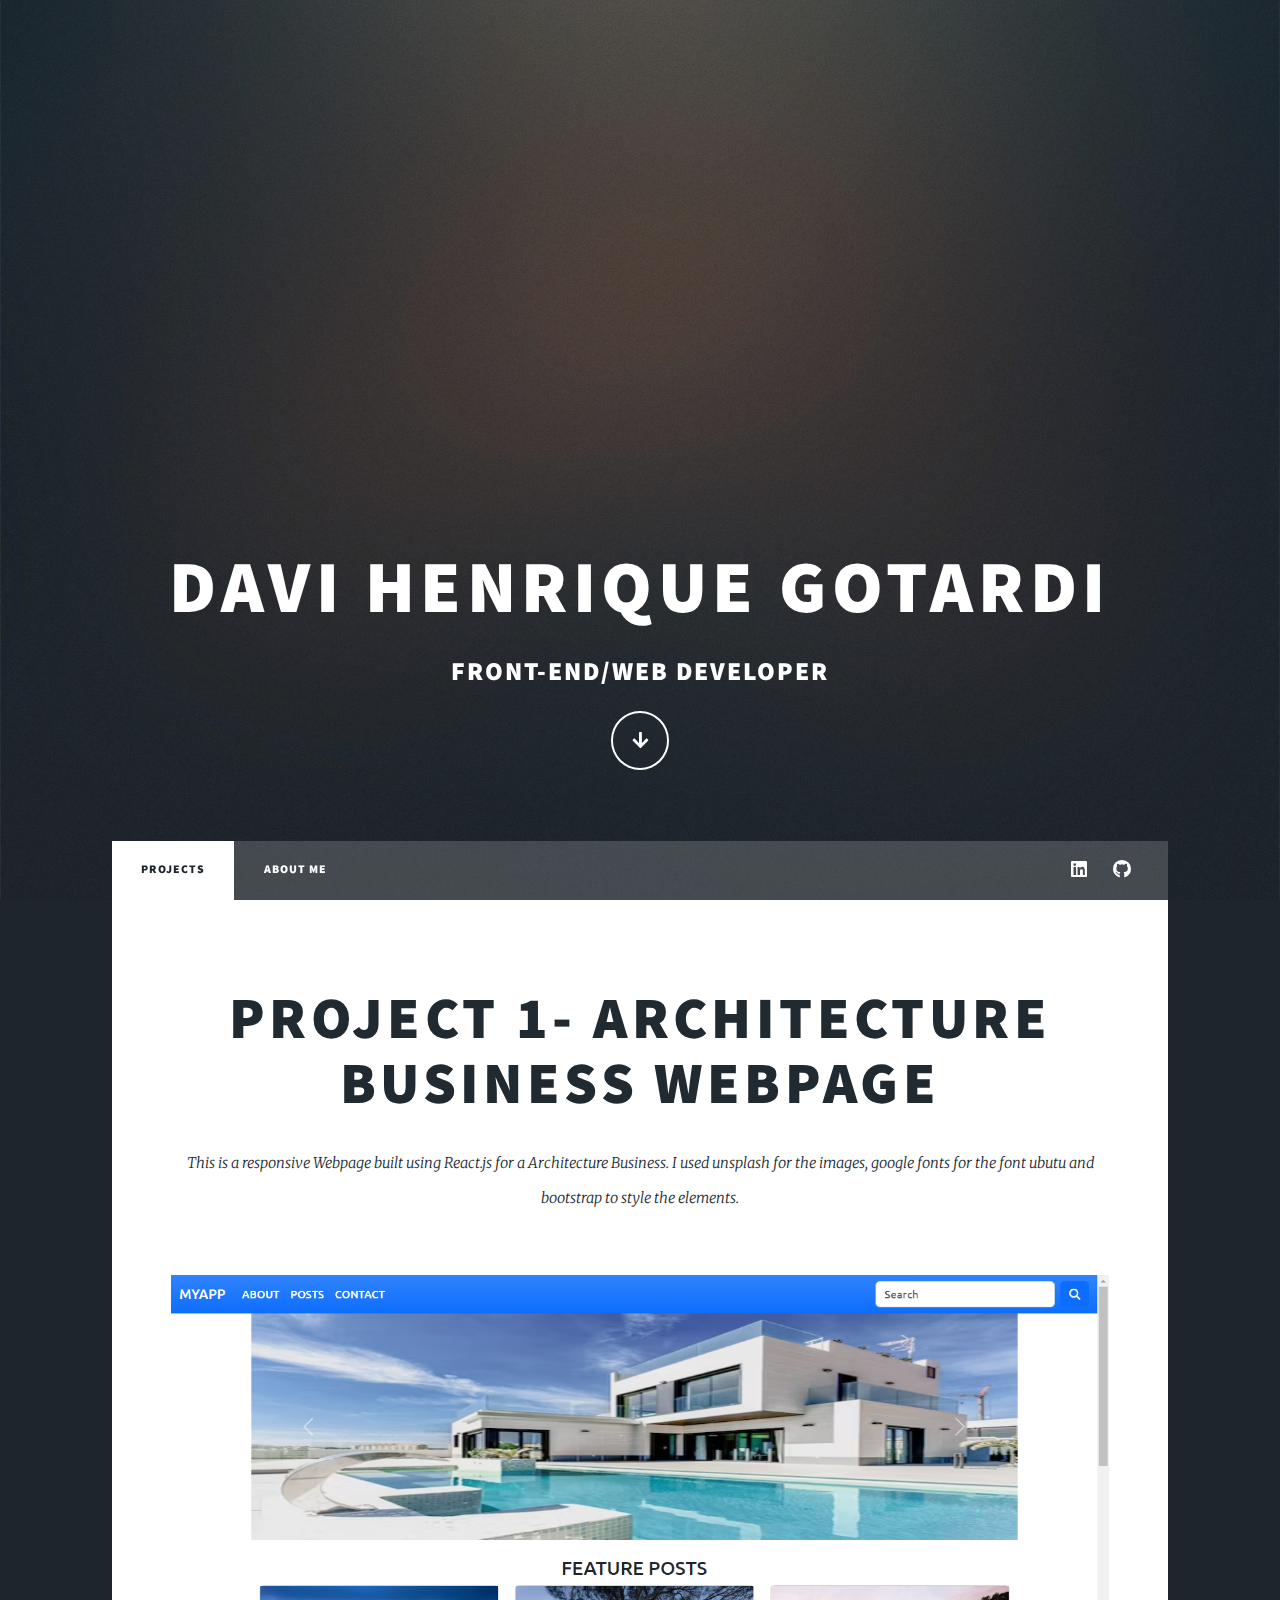
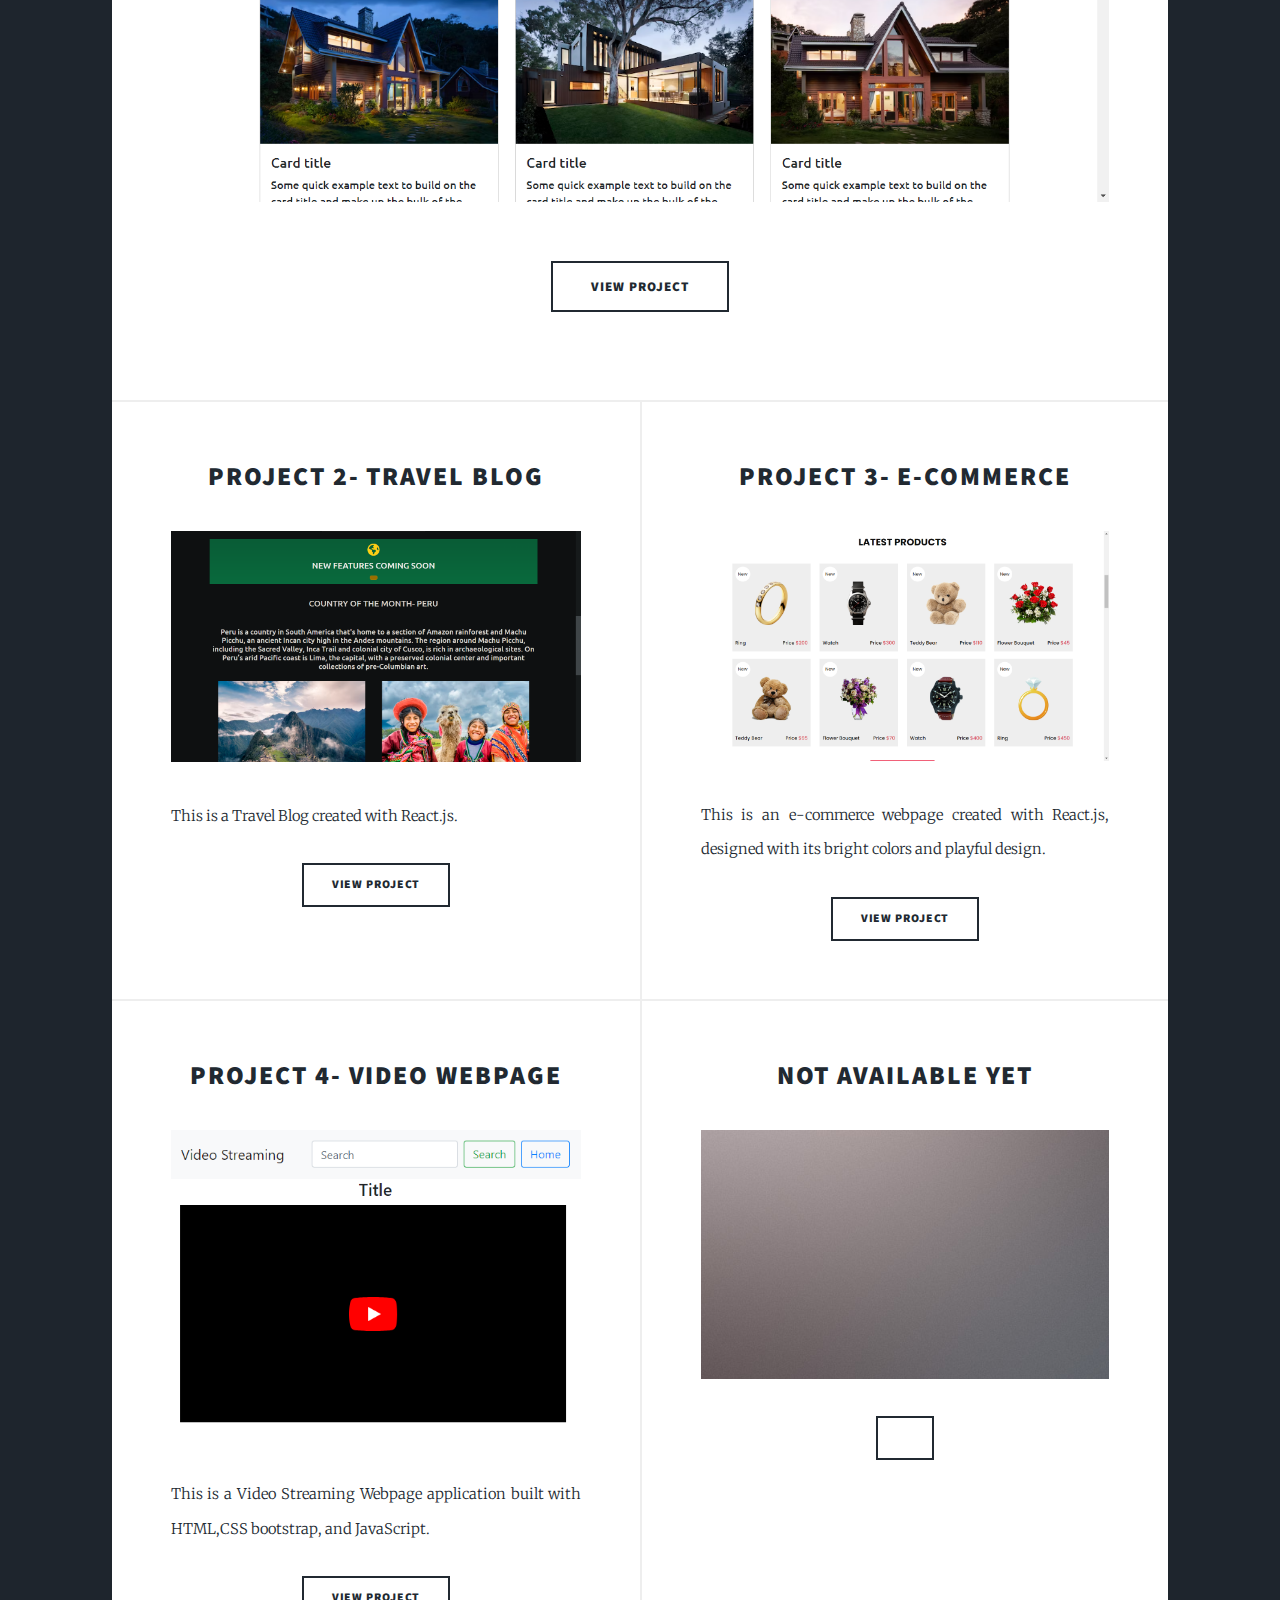
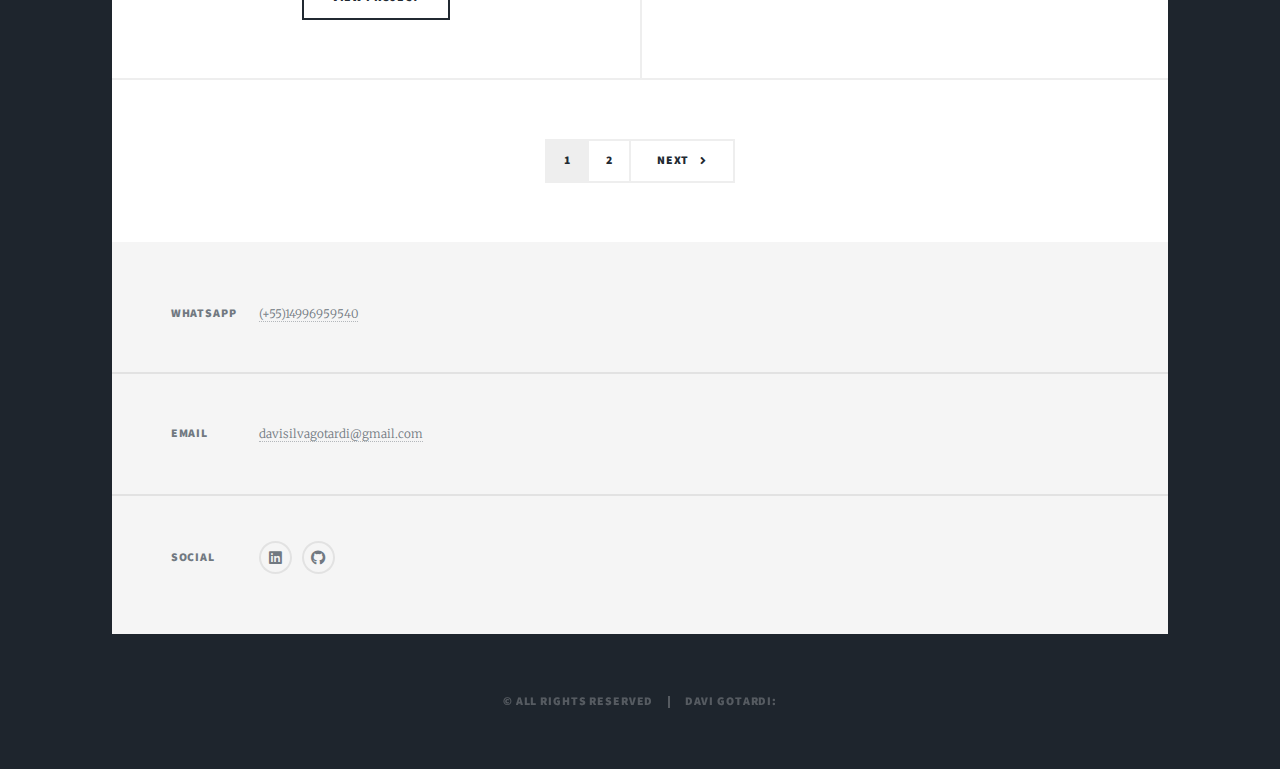
==== commit 65c7de48: "Update index.html" ====
--- a/index.html
+++ b/index.html
@@ -67,7 +67,7 @@
 										">Project 2- Travel Blog<br />
 										</a></h2>
 									</header>
-									<a href="https://blog-travel-react.netlify.app/" class="image fit"><img src="Captura de Tela (49).png" alt="" /></a>
+									<a href="https://blog-travel-react.netlify.app/" class="image fit"><img src="images/Captura de Tela (49).png" alt="" /></a>
 									<p>This is a Travel Blog created with React.js.</p>
 									<ul class="actions special">
 										<li><a href="https://blog-travel-react.netlify.app/" class="button">View Project</a></li>
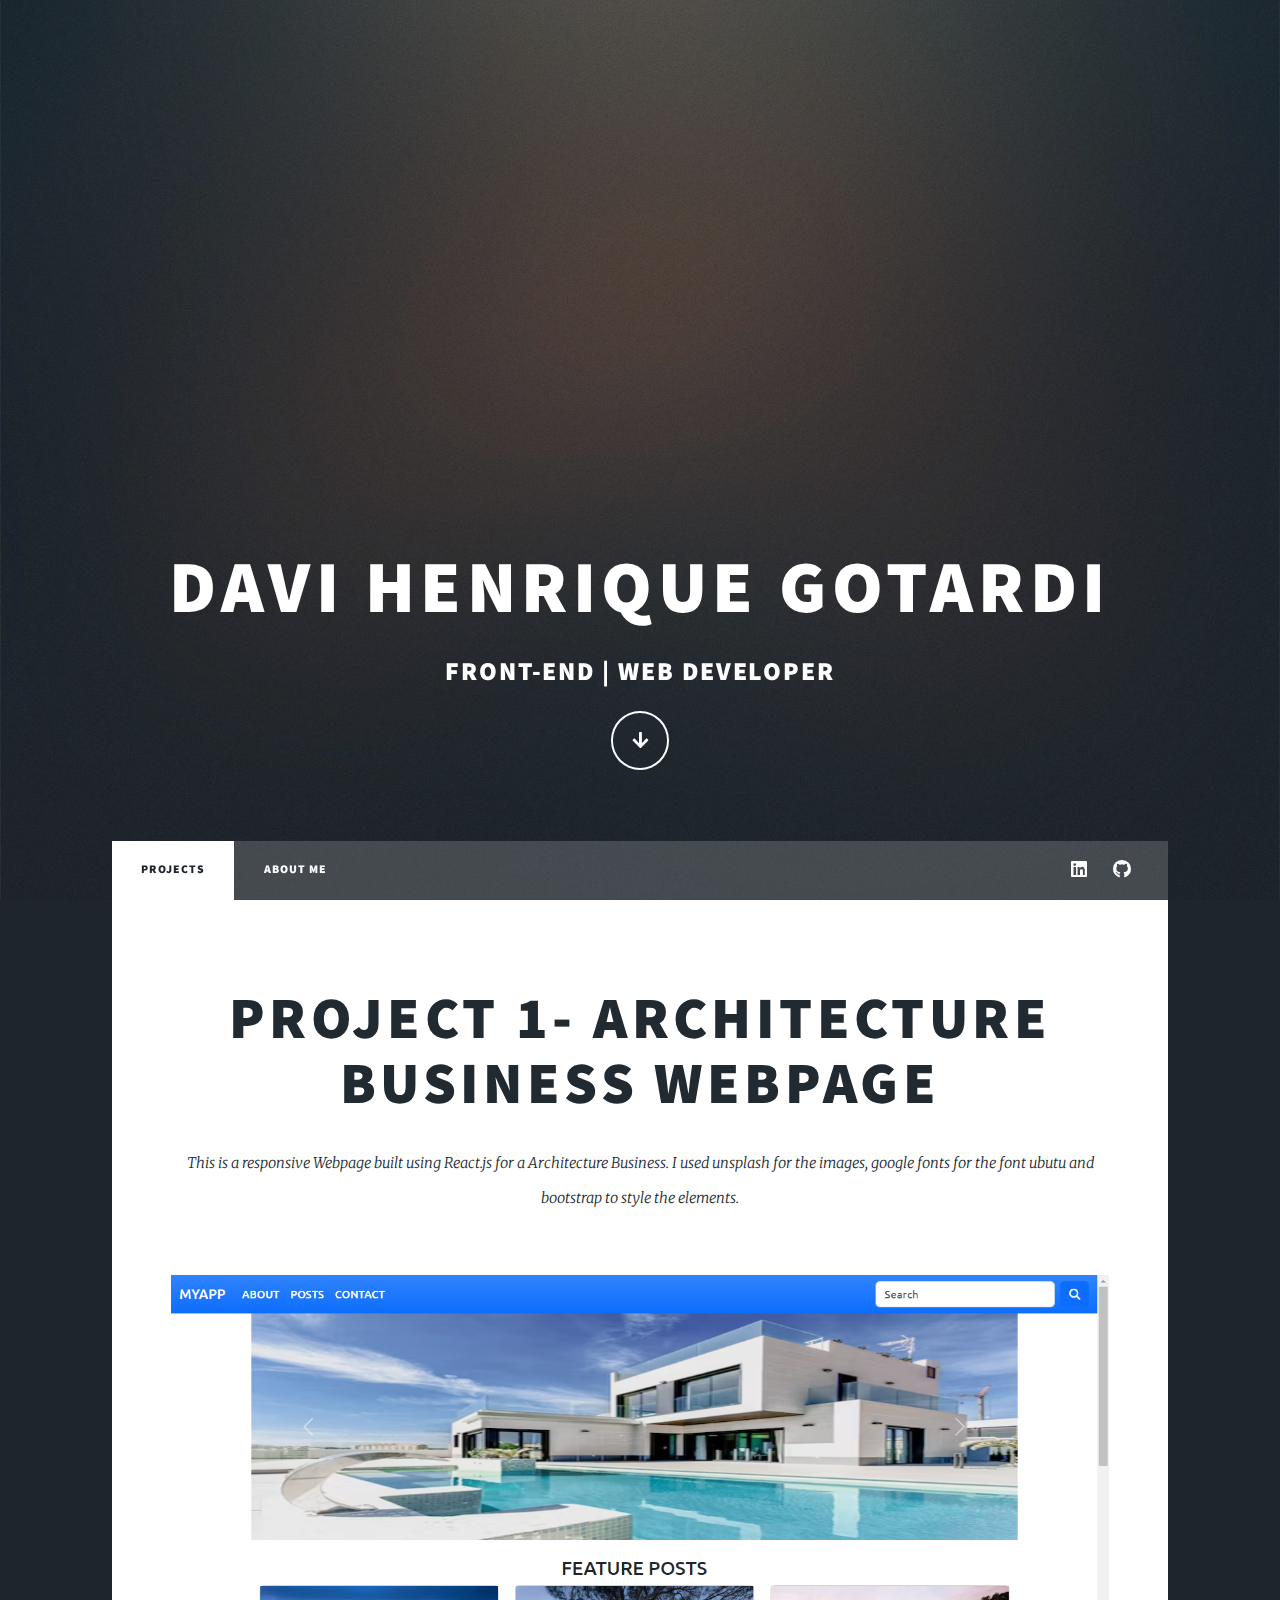
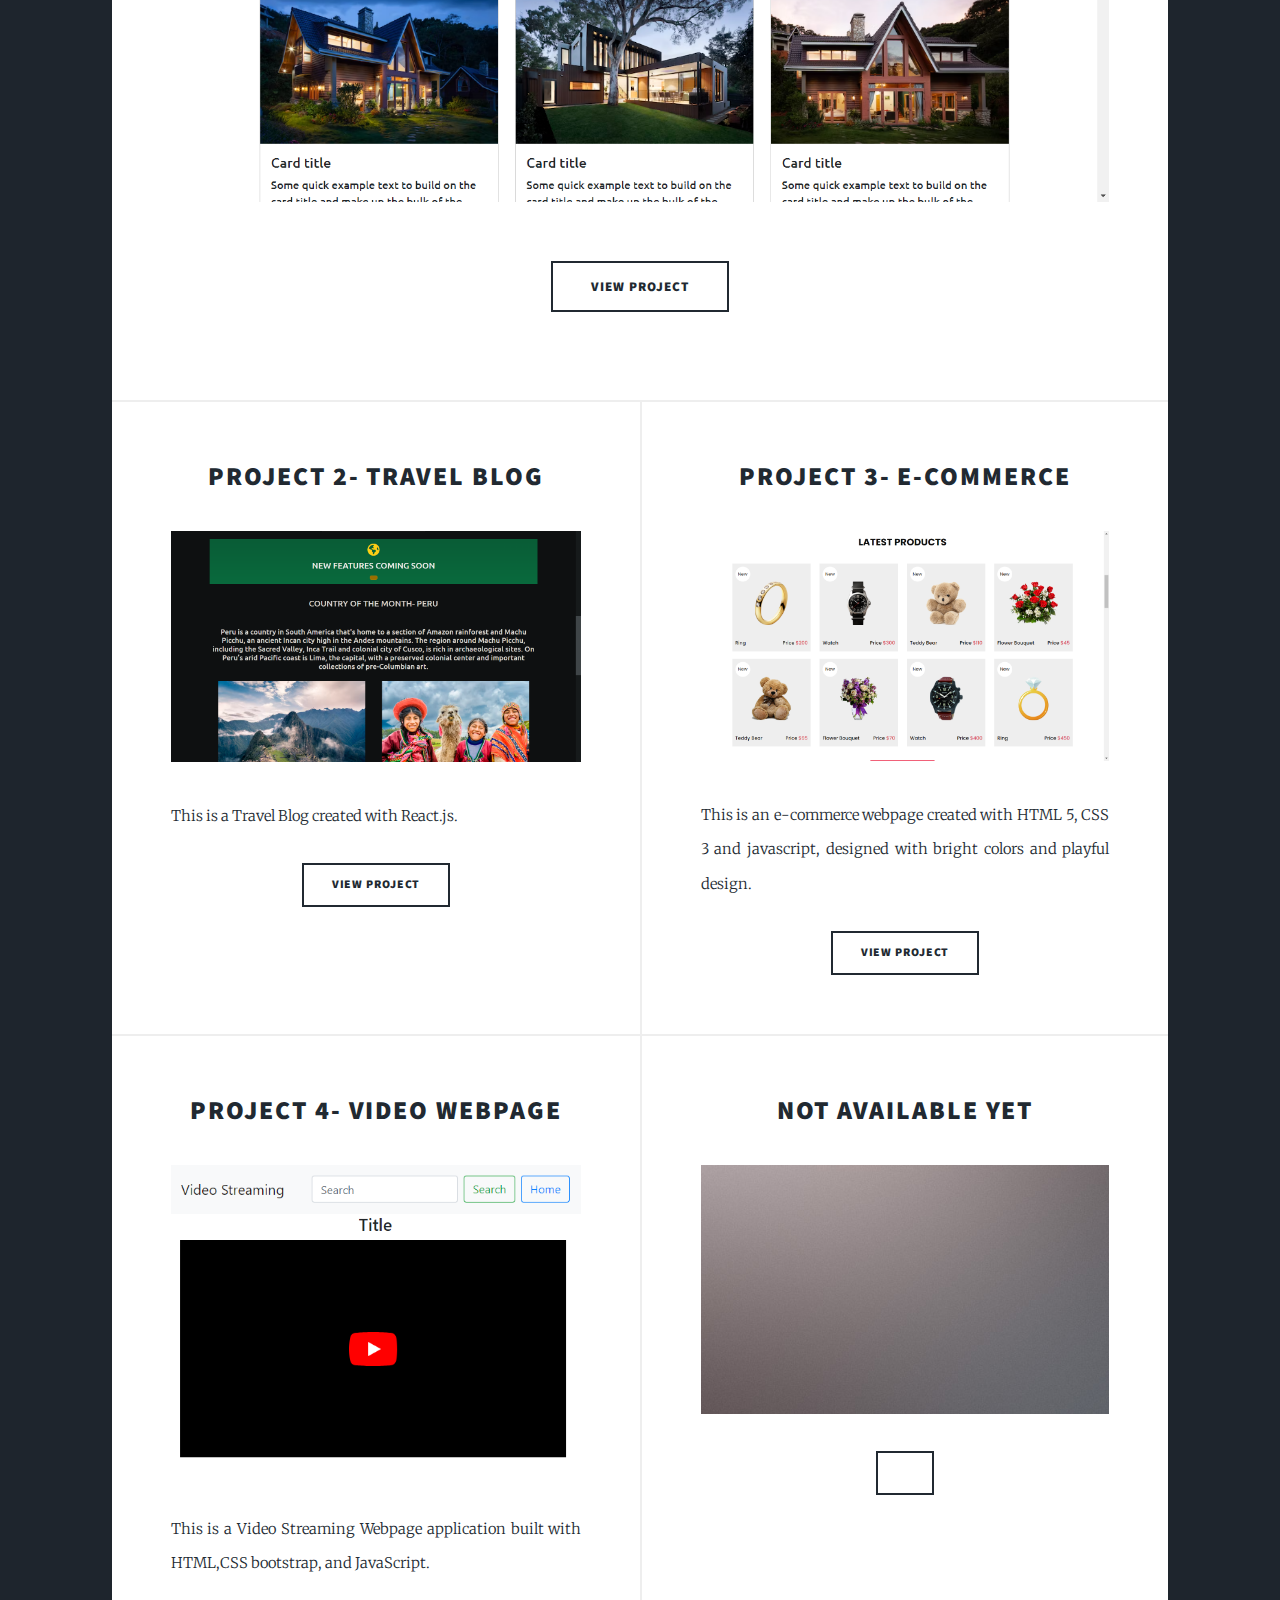
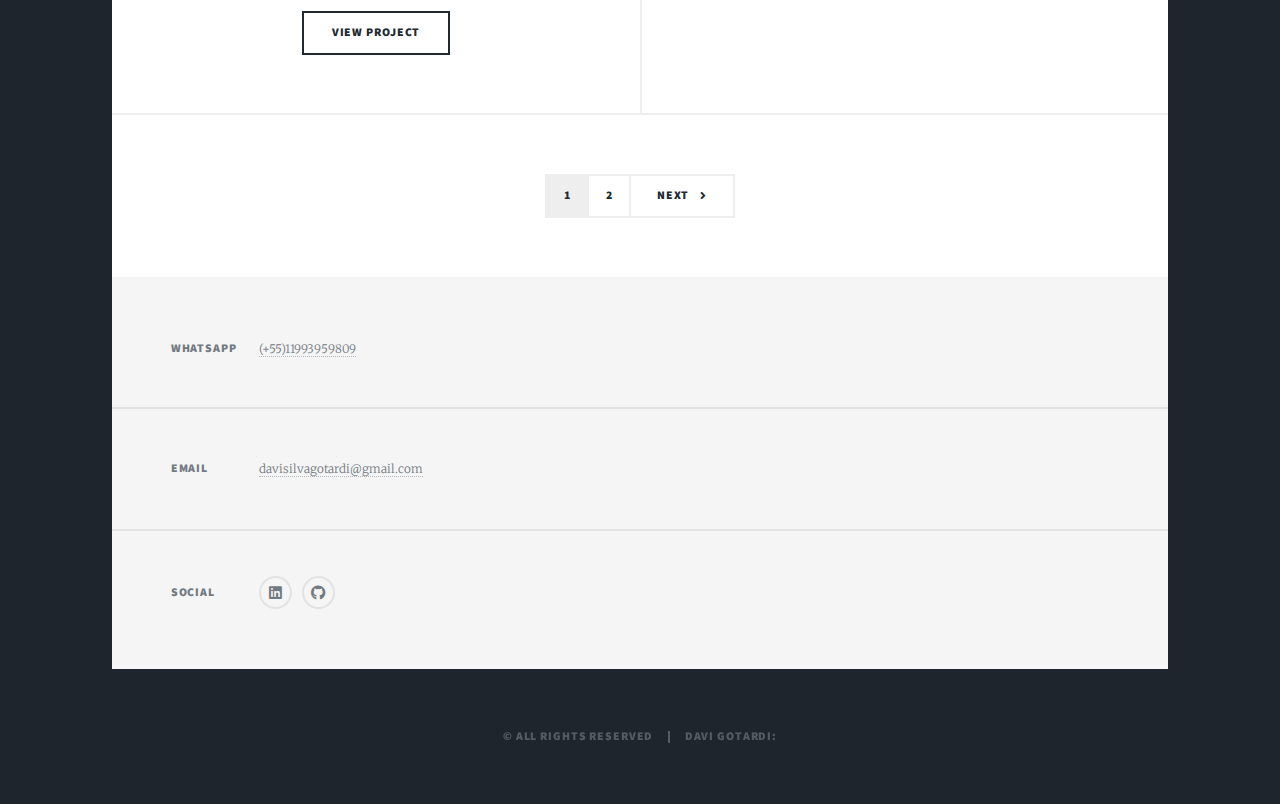
==== commit 48fcd589: "Update index.html" ====
--- a/index.html
+++ b/index.html
@@ -20,7 +20,7 @@
 				<!-- Intro -->
 					<div id="intro">
 						<h1>Davi Henrique Gotardi</h1>
-	                                           <h2>Front-end/Web Developer</h2>
+	                                           <h2>Front-End | Web Developer</h2>
 						<ul class="actions">
 							<li><a href="#header" class="button icon solid solo fa-arrow-down scrolly">Continue</a></li>
 						</ul>
@@ -81,7 +81,7 @@
 										</a></h2>
 									</header>
 									<a href="https://ecommercegiftstore.netlify.app/" class="image fit"><img src="images/Captura de Tela (45).png" alt="" /></a>
-									<p>This is an e-commerce webpage created with React.js, designed with its bright colors and playful design.</p>
+									<p>This is an e-commerce webpage created with HTML 5, CSS 3 and javascript, designed with bright colors and playful design.</p>
 									<ul class="actions special">
 										<li><a href="https://ecommercegiftstore.netlify.app/" class="button">View Project</a></li>
 									</ul>
@@ -129,7 +129,7 @@
 						<section class="split contact">
 							<section>
 								<h3>Whatsapp</h3>
-								<p><a href="#">(+55)14996959540</a></p>
+								<p><a href="#">(+55)11993959809</a></p>
 							</section>
 							<section>
 								<h3>Email</h3>
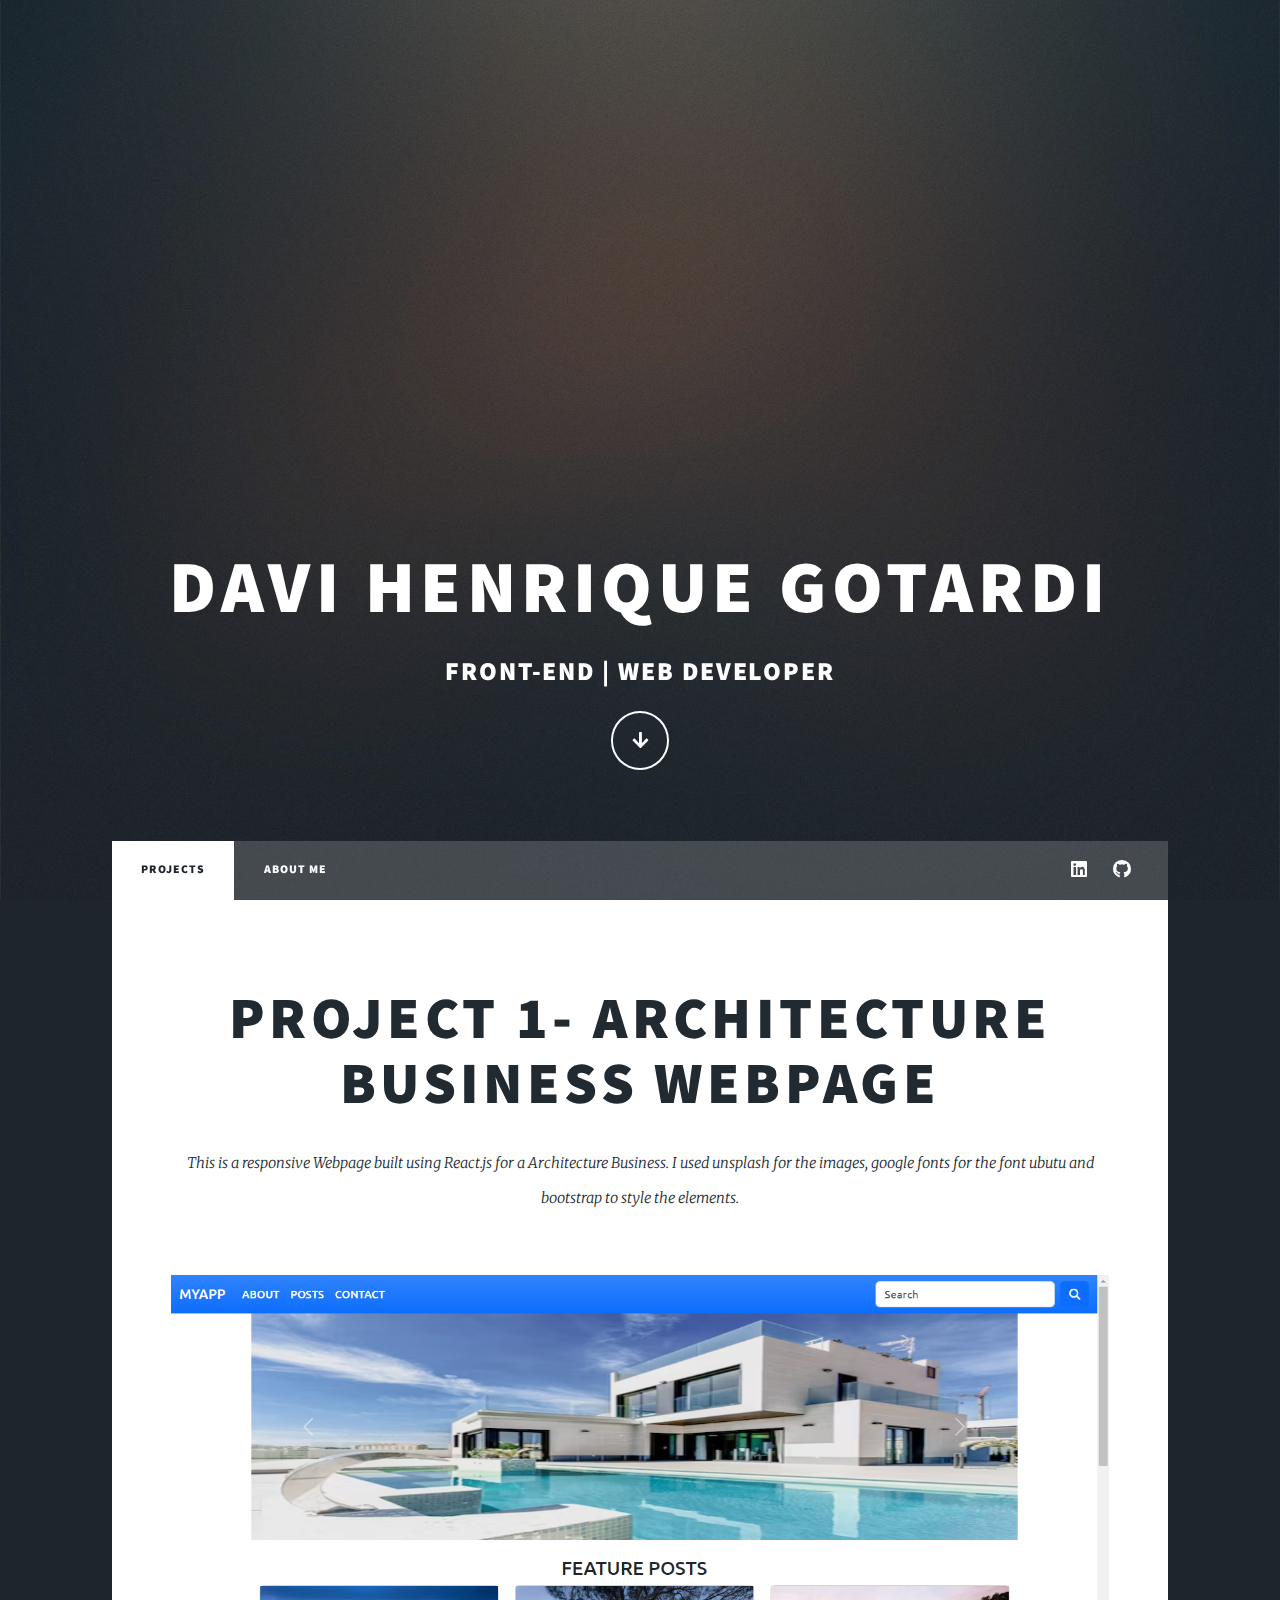
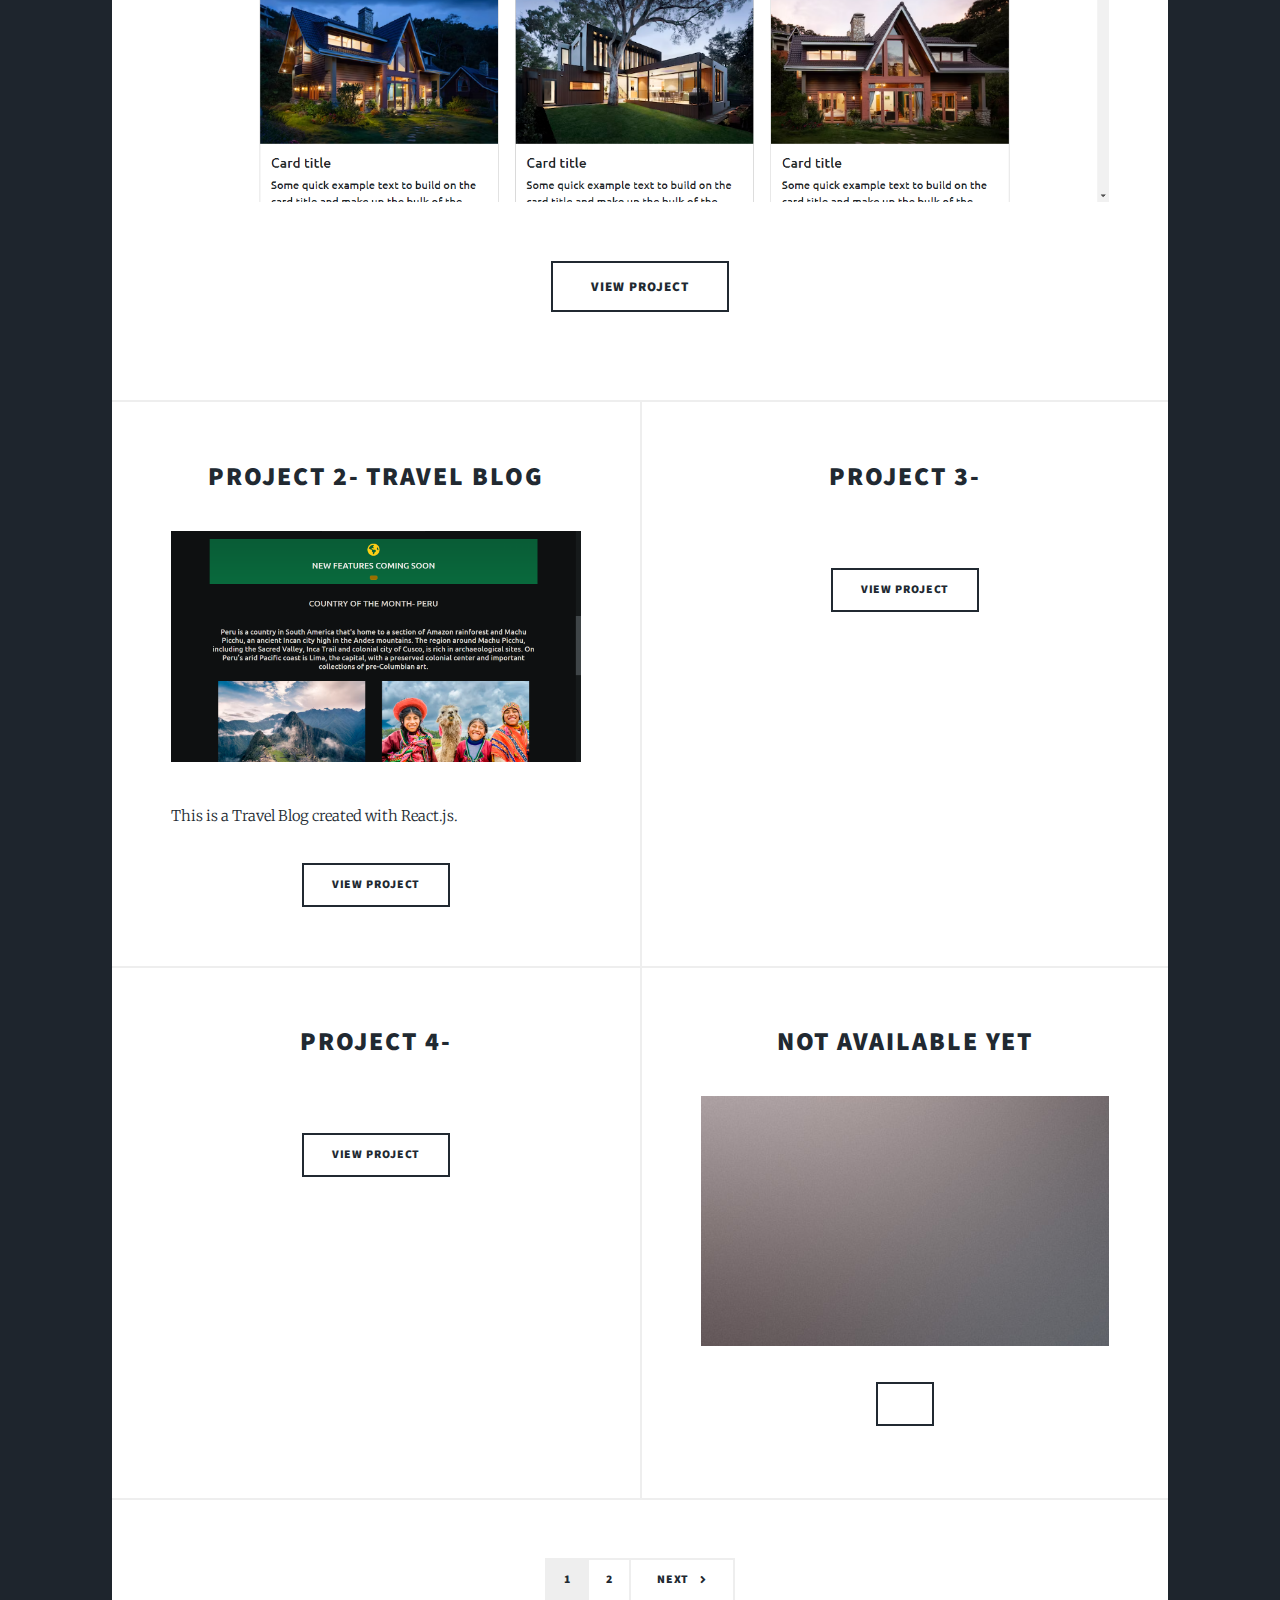
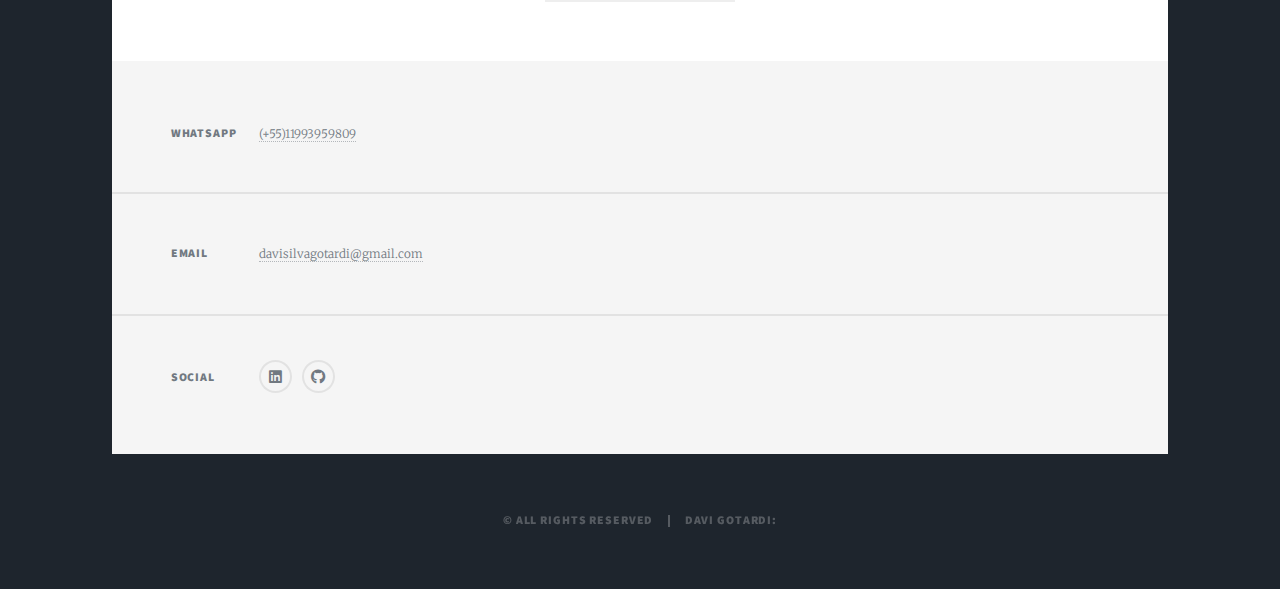
==== commit db97c0cb: "Update index.html" ====
--- a/index.html
+++ b/index.html
@@ -77,25 +77,25 @@
 
 								<article>
 									<header>
-										<h2><a href="https://ecommercegiftstore.netlify.app/">Project 3- E-Commerce<br />
+										<h2><a href="https://ecommercegiftstore.netlify.app/">Project 3- <br />
 										</a></h2>
 									</header>
-									<a href="https://ecommercegiftstore.netlify.app/" class="image fit"><img src="images/Captura de Tela (45).png" alt="" /></a>
-									<p>This is an e-commerce webpage created with HTML 5, CSS 3 and javascript, designed with bright colors and playful design.</p>
+									<a href="" class="image fit"><img src="" alt="" /></a>
+									<p></p>
 									<ul class="actions special">
-										<li><a href="https://ecommercegiftstore.netlify.app/" class="button">View Project</a></li>
+										<li><a href="" class="button">View Project</a></li>
 									</ul>
 								</article>
 
 								<article>
 									<header>
-										<h2><a href="https://streamingclone.netlify.app/">Project 4- Video Webpage<br />
+										<h2><a href="">Project 4- <br />
 										</a></h2>
 									</header>
-									<a href="https://streamingclone.netlify.app/" class="image fit"><img src="images/Captura de Tela (39).png" alt="" /></a>
-									<p>This is a Video Streaming Webpage application built with HTML,CSS bootstrap, and JavaScript.</p>
+									<a href="" class="image fit"><img src="" alt="" /></a>
+									<p></p>
 									<ul class="actions special">
-										<li><a href="https://streamingclone.netlify.app/" class="button">View Project</a></li>
+										<li><a href="" class="button">View Project</a></li>
 									</ul>
 								</article>
 								
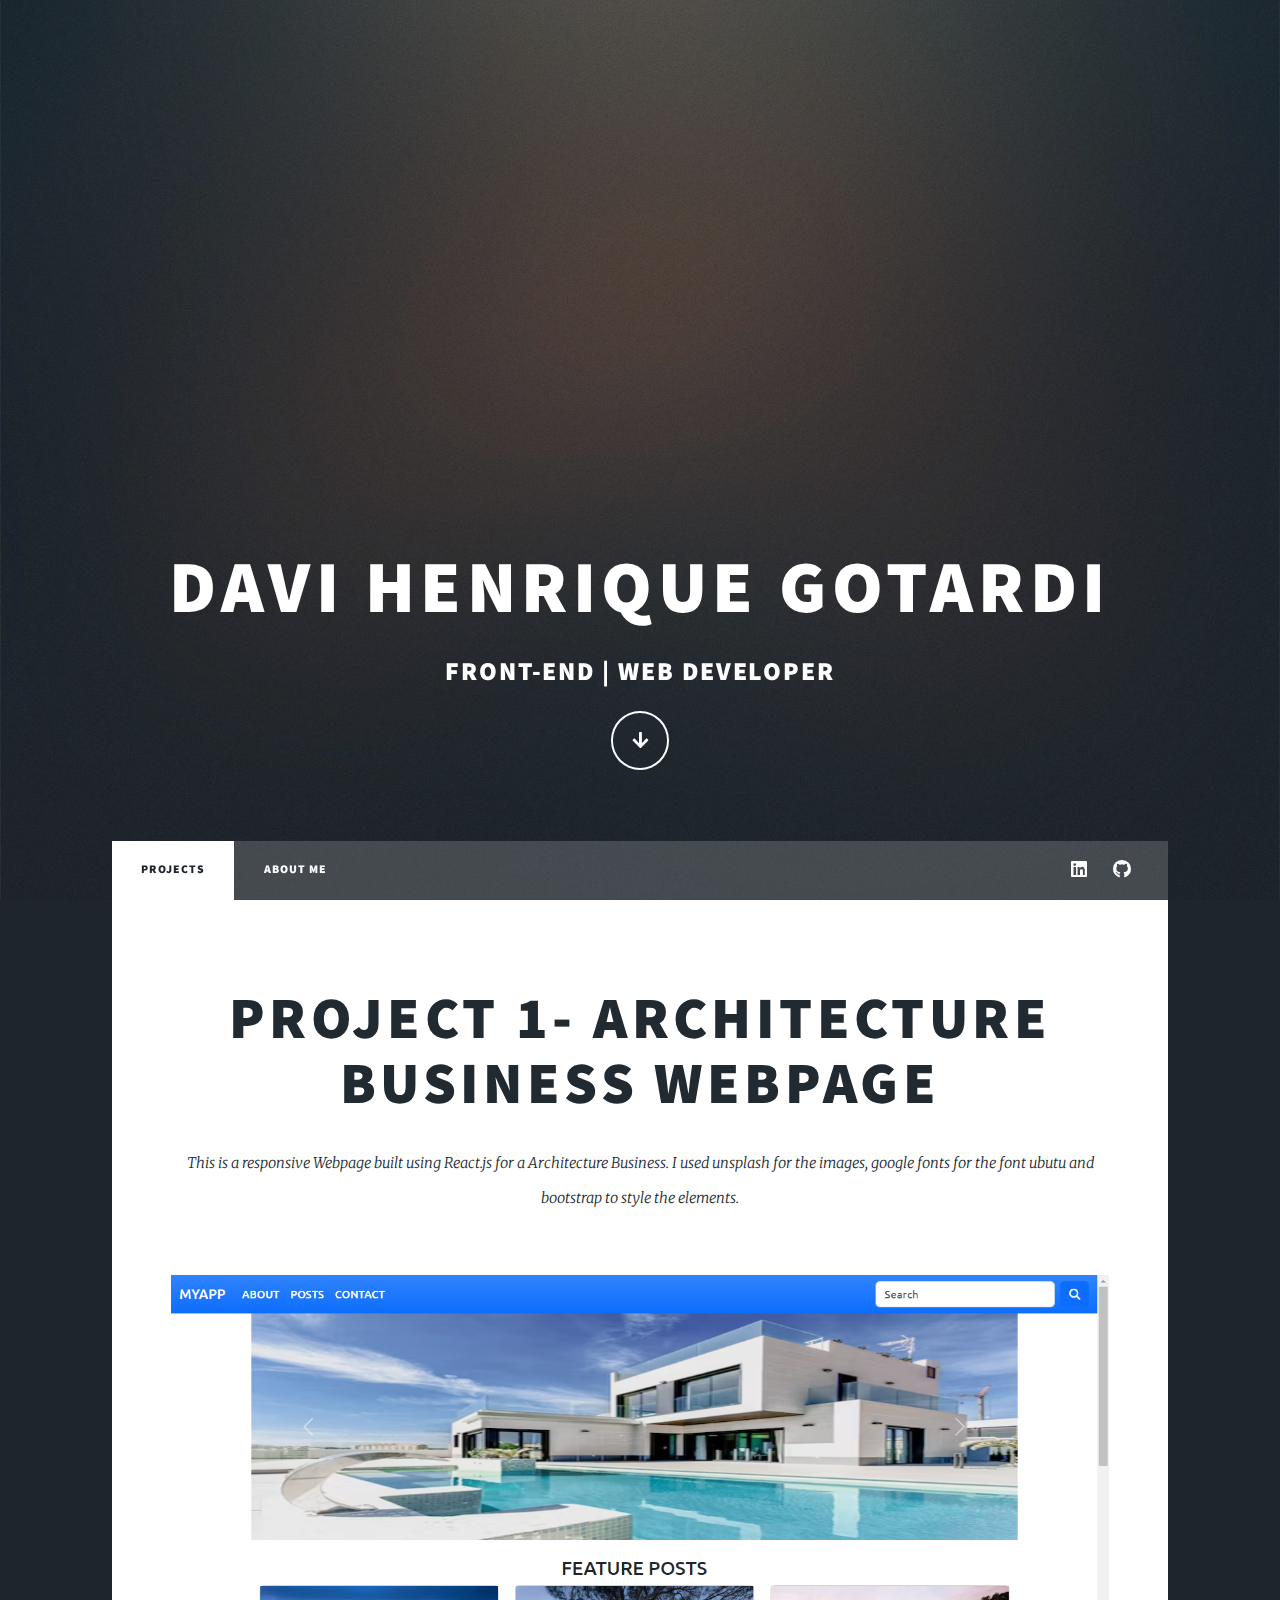
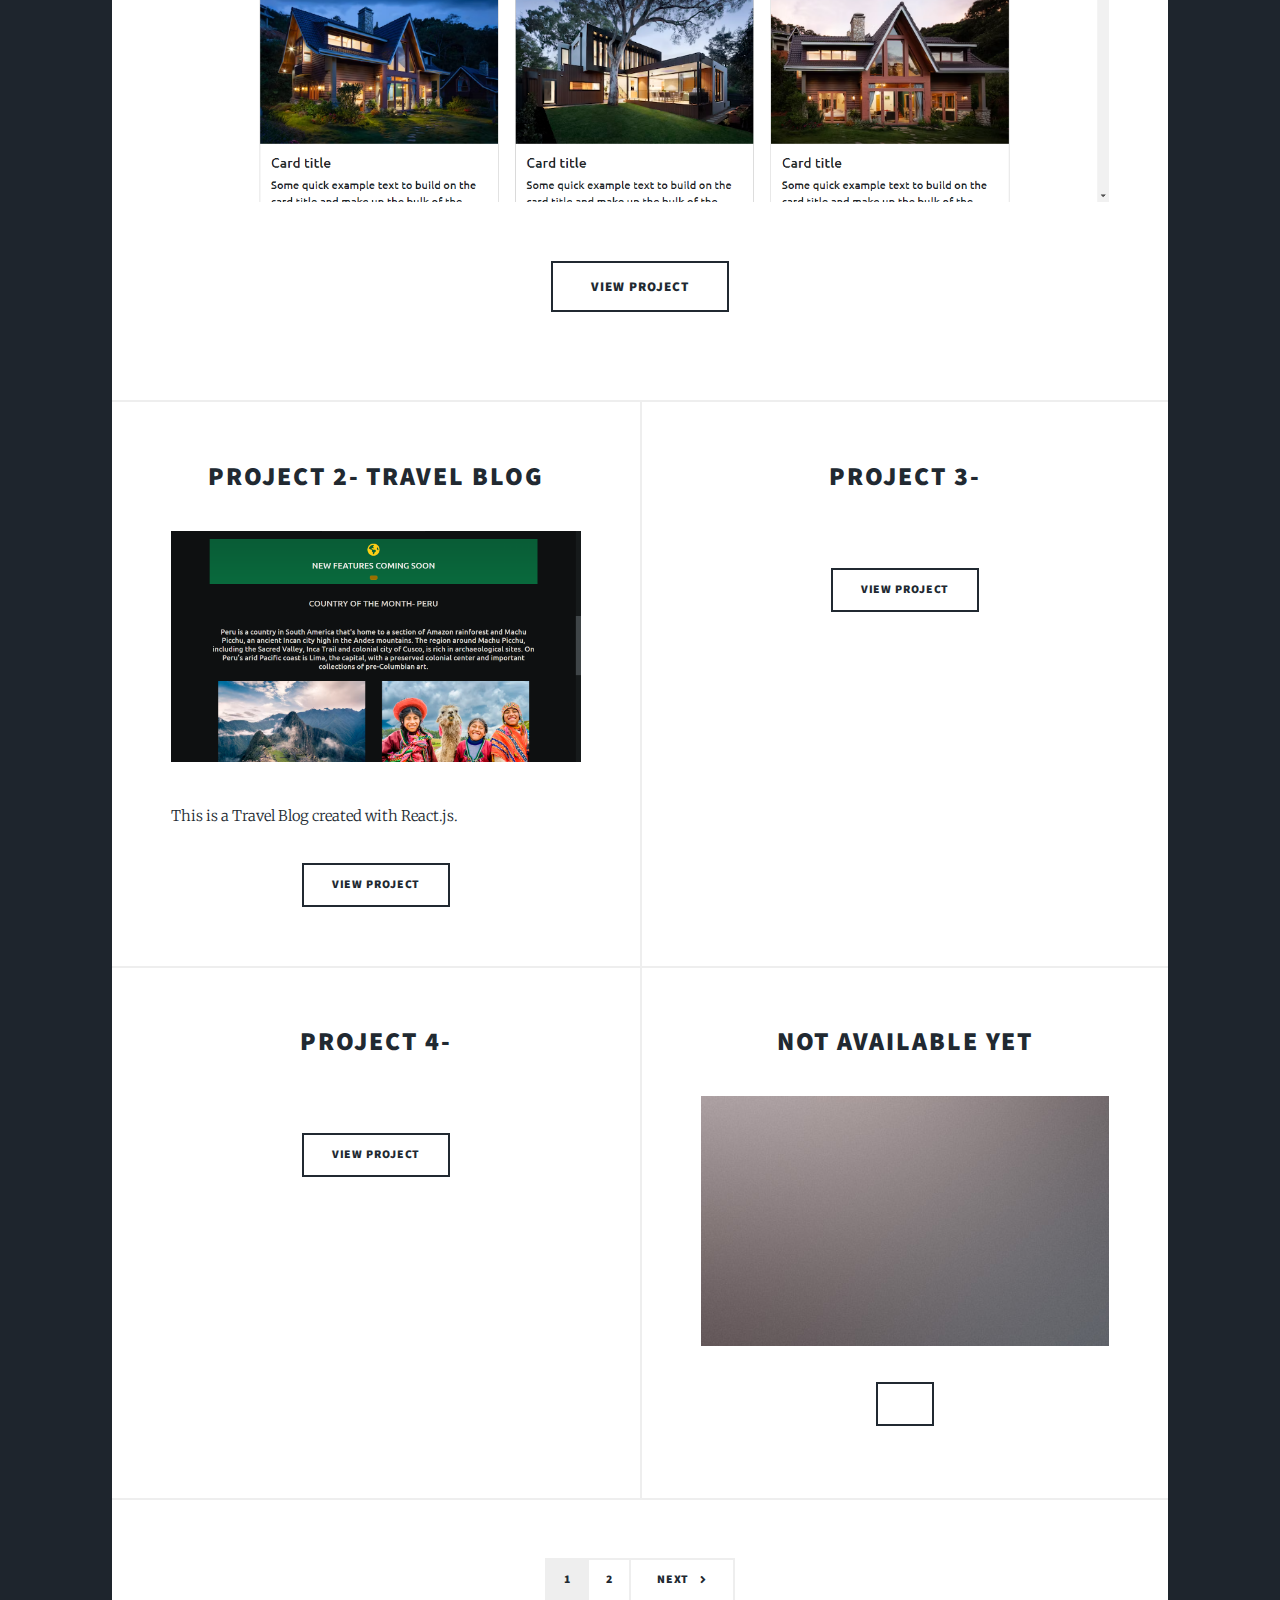
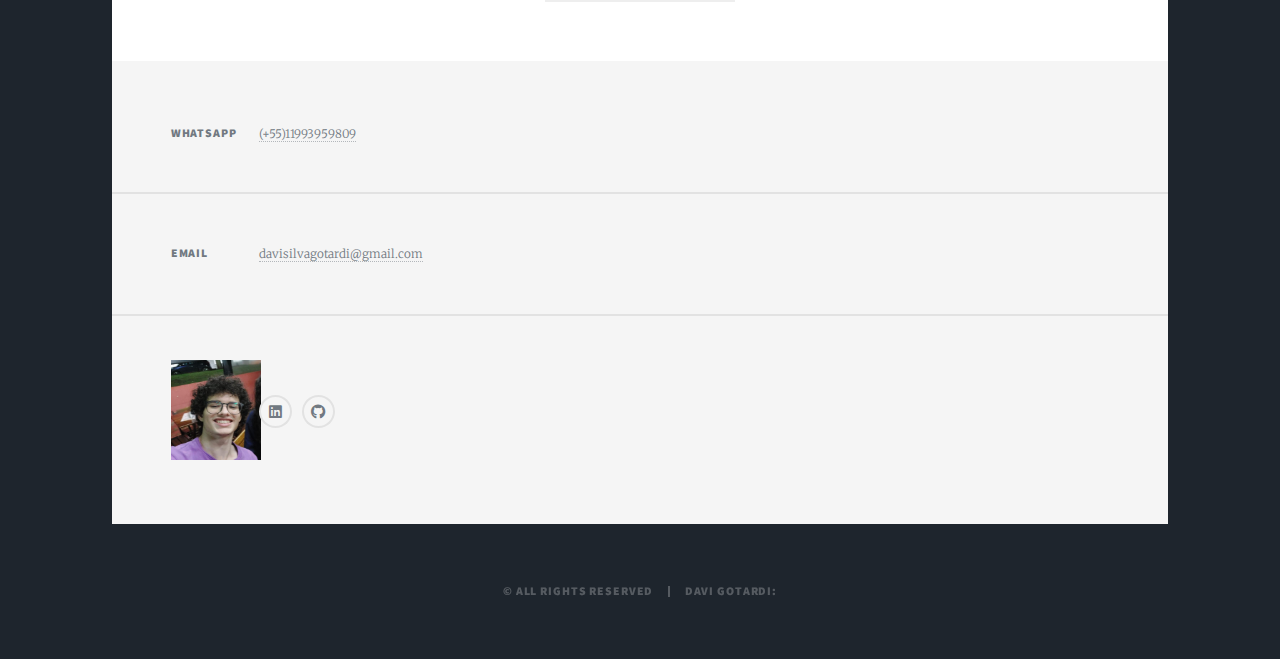
==== commit ac25e767: "Update index.html" ====
--- a/index.html
+++ b/index.html
@@ -136,7 +136,13 @@
 								<p><a href="#">davisilvagotardi@gmail.com</a></p>
 							</section>
 							<section>
-								<h3>Social</h3>
+								<h3>
+								<div class="image-box">
+								  <div class="image-container">
+								    <img src="images/Imagem do WhatsApp de 2023-09-15 à(s) 17.21.50.jpg" alt="" style="width: 90px; height: 100px;">
+								  </div>
+								</di>
+								</h3>
 								<ul class="icons alt">
 									<li><a href="https://www.linkedin.com/in/davi-henrique-58269a287/" class="icon brands alt fa-linkedin"><span class="label">LinkedIn</span></a></li>
 									<li><a href="https://github.com/davigotardi" class="icon brands alt fa-github"><span class="label">GitHub</span></a></li>
--- a/assets/css/main.css
+++ b/assets/css/main.css
@@ -1,4689 +1,4692 @@
-@import url(fontawesome-all.min.css);
-@import url("https://fonts.googleapis.com/css?family=Merriweather:300,700,300italic,700italic|Source+Sans+Pro:900");
-
+@import url(fontawesome-all.min.css);
+@import url("https://fonts.googleapis.com/css?family=Merriweather:300,700,300italic,700italic|Source+Sans+Pro:900");
+
 /*
 	Massively by HTML5 UP
 	html5up.net | @ajlkn
 	Free for personal and commercial use under the CCA 3.0 license (html5up.net/license)
-*/
-
-html, body, div, span, applet, object,
-iframe, h1, h2, h3, h4, h5, h6, p, blockquote,
-pre, a, abbr, acronym, address, big, cite,
-code, del, dfn, em, img, ins, kbd, q, s, samp,
-small, strike, strong, sub, sup, tt, var, b,
-u, i, center, dl, dt, dd, ol, ul, li, fieldset,
-form, label, legend, table, caption, tbody,
-tfoot, thead, tr, th, td, article, aside,
-canvas, details, embed, figure, figcaption,
-footer, header, hgroup, menu, nav, output, ruby,
-section, summary, time, mark, audio, video {
-	margin: 0;
-	padding: 0;
-	border: 0;
-	font-size: 100%;
-	font: inherit;
-	vertical-align: baseline;}
-
-article, aside, details, figcaption, figure,
-footer, header, hgroup, menu, nav, section {
-	display: block;}
-
-body {
-	line-height: 1;
-}
-
-ol, ul {
-	list-style: none;
-}
-
-blockquote, q {
-	quotes: none;
-}
-
-	blockquote:before, blockquote:after, q:before, q:after {
-		content: '';
-		content: none;
-	}
-
-table {
-	border-collapse: collapse;
-	border-spacing: 0;
-}
-
-body {
-	-webkit-text-size-adjust: none;
-}
-
-mark {
-	background-color: transparent;
-	color: inherit;
-}
-
-input::-moz-focus-inner {
-	border: 0;
-	padding: 0;
-}
-
-input, select, textarea {
-	-moz-appearance: none;
-	-webkit-appearance: none;
-	-ms-appearance: none;
-	appearance: none;
-}
-
-/* Basic */
-
-	@-ms-viewport {
-		width: device-width;
-	}
-
-	body {
-		-ms-overflow-style: scrollbar;
-	}
-
-	@media screen and (max-width: 480px) {
-
-		html, body {
-			min-width: 320px;
-		}
-
-	}
-
-	html {
-		box-sizing: border-box;
-	}
-
-	*, *:before, *:after {
-		box-sizing: inherit;
-	}
-
-	body {
-		background-color: #1e252d;
-	}
-
-		body.is-preload *, body.is-preload *:before, body.is-preload *:after {
-			-moz-animation: none !important;
-			-webkit-animation: none !important;
-			-ms-animation: none !important;
-			animation: none !important;
-			-moz-transition: none !important;
-			-webkit-transition: none !important;
-			-ms-transition: none !important;
-			transition: none !important;
-		}
-
-/* Type */
-
-	html {
-		font-size: 16pt;
-	}
-
-		@media screen and (max-width: 1680px) {
-
-			html {
-				font-size: 12pt;
-			}
-
-		}
-
-		@media screen and (max-width: 1280px) {
-
-			html {
-				font-size: 11pt;
-			}
-
-		}
-
-		@media screen and (max-width: 360px) {
-
-			html {
-				font-size: 10pt;
-			}
-
-		}
-
-	body {
-		color: #212931;
-	}
-
-	body, input, select, textarea {
-		font-family: "Merriweather", Georgia, serif;
-		font-weight: 300;
-		font-size: 1rem;
-		line-height: 2.375;
-	}
-
-	a {
-		-moz-transition: color 0.2s ease-in-out, background-color 0.2s ease-in-out, border-color 0.2s ease-in-out, box-shadow 0.2s ease-in-out;
-		-webkit-transition: color 0.2s ease-in-out, background-color 0.2s ease-in-out, border-color 0.2s ease-in-out, box-shadow 0.2s ease-in-out;
-		-ms-transition: color 0.2s ease-in-out, background-color 0.2s ease-in-out, border-color 0.2s ease-in-out, box-shadow 0.2s ease-in-out;
-		transition: color 0.2s ease-in-out, background-color 0.2s ease-in-out, border-color 0.2s ease-in-out, box-shadow 0.2s ease-in-out;
-		border-bottom: dotted 1px;
-		text-decoration: none;
-	}
-
-		a:hover {
-			border-bottom-color: transparent;
-		}
-
-	strong, b {
-		font-weight: 600;
-	}
-
-	em, i {
-		font-style: italic;
-	}
-
-	p {
-		text-align: justify;
-		margin: 0 0 2rem 0;
-	}
-
-	h1, h2, h3, h4, h5, h6 {
-		font-family: "Source Sans Pro", Helvetica, sans-serif;
-		font-weight: 900;
-		line-height: 1.5;
-		letter-spacing: 0.075em;
-		text-transform: uppercase;
-		margin: 0 0 1rem 0;
-	}
-
-		h1 a, h2 a, h3 a, h4 a, h5 a, h6 a {
-			border-bottom: 0;
-			color: inherit;
-			text-decoration: none;
-		}
-
-	h1 {
-		font-size: 4rem;
-		line-height: 1.1;
-		margin: 0 0 2rem 0;
-	}
-
-	h2 {
-		font-size: 1.75rem;
-		line-height: 1.3;
-		margin: 0 0 1.5rem 0;
-	}
-
-	h3 {
-		font-size: 1.25rem;
-		margin: 0 0 1.5rem 0;
-	}
-
-	h4 {
-		font-size: 1rem;
-	}
-
-	h5 {
-		font-size: 0.9rem;
-	}
-
-	h6 {
-		font-size: 0.8rem;
-	}
-
-	sub {
-		font-size: 0.8rem;
-		position: relative;
-		top: 0.5rem;
-	}
-
-	sup {
-		font-size: 0.8rem;
-		position: relative;
-		top: -0.5rem;
-	}
-
-	blockquote {
-		border-left: solid 4px;
-		font-style: italic;
-		margin: 0 0 2rem 0;
-		padding: 0.5rem 0 0.5rem 2rem;
-	}
-
-	code {
-		border: solid 2px;
-		font-family: "Courier New", monospace;
-		font-size: 0.9rem;
-		margin: 0 0.25rem;
-		padding: 0.25rem 0.65rem;
-	}
-
-	pre {
-		-webkit-overflow-scrolling: touch;
-		font-family: "Courier New", monospace;
-		font-size: 0.9rem;
-		margin: 0 0 2rem 0;
-	}
-
-		pre code {
-			display: block;
-			line-height: 1.75;
-			padding: 1rem 1.5rem;
-			overflow-x: auto;
-		}
-
-	hr {
-		border: 0;
-		border-bottom: solid 2px;
-		margin: 3rem 0;
-	}
-
-		hr.major {
-			margin: 5rem 0;
-		}
-
-	.align-left {
-		text-align: left;
-	}
-
-	.align-center {
-		text-align: center;
-	}
-
-	.align-right {
-		text-align: right;
-	}
-
-	input, select, textarea {
-		color: #212931;
-	}
-
-	a {
-		color: #212931;
-		border-bottom-color: rgba(33, 41, 49, 0.5);
-	}
-
-		a:hover {
-			border-bottom-color: transparent;
-			color: #18bfef !important;
-		}
-
-	strong, b {
-		color: #212931;
-	}
-
-	h1, h2, h3, h4, h5, h6 {
-		color: #212931;
-	}
-
-	blockquote {
-		border-left-color: #eeeeee;
-	}
-
-	code {
-		background: rgba(220, 220, 220, 0.25);
-		border-color: #eeeeee;
-	}
-
-	hr {
-		border-bottom-color: #eeeeee;
-	}
-
-/* Row */
-
-	.row {
-		display: flex;
-		flex-wrap: wrap;
-		box-sizing: border-box;
-		align-items: stretch;
-	}
-
-		.row > * {
-			box-sizing: border-box;
-		}
-
-		.row.gtr-uniform > * > :last-child {
-			margin-bottom: 0;
-		}
-
-		.row.aln-left {
-			justify-content: flex-start;
-		}
-
-		.row.aln-center {
-			justify-content: center;
-		}
-
-		.row.aln-right {
-			justify-content: flex-end;
-		}
-
-		.row.aln-top {
-			align-items: flex-start;
-		}
-
-		.row.aln-middle {
-			align-items: center;
-		}
-
-		.row.aln-bottom {
-			align-items: flex-end;
-		}
-
-		.row > .imp {
-			order: -1;
-		}
-
-		.row > .col-1 {
-			width: 8.33333%;
-		}
-
-		.row > .off-1 {
-			margin-left: 8.33333%;
-		}
-
-		.row > .col-2 {
-			width: 16.66667%;
-		}
-
-		.row > .off-2 {
-			margin-left: 16.66667%;
-		}
-
-		.row > .col-3 {
-			width: 25%;
-		}
-
-		.row > .off-3 {
-			margin-left: 25%;
-		}
-
-		.row > .col-4 {
-			width: 33.33333%;
-		}
-
-		.row > .off-4 {
-			margin-left: 33.33333%;
-		}
-
-		.row > .col-5 {
-			width: 41.66667%;
-		}
-
-		.row > .off-5 {
-			margin-left: 41.66667%;
-		}
-
-		.row > .col-6 {
-			width: 50%;
-		}
-
-		.row > .off-6 {
-			margin-left: 50%;
-		}
-
-		.row > .col-7 {
-			width: 58.33333%;
-		}
-
-		.row > .off-7 {
-			margin-left: 58.33333%;
-		}
-
-		.row > .col-8 {
-			width: 66.66667%;
-		}
-
-		.row > .off-8 {
-			margin-left: 66.66667%;
-		}
-
-		.row > .col-9 {
-			width: 75%;
-		}
-
-		.row > .off-9 {
-			margin-left: 75%;
-		}
-
-		.row > .col-10 {
-			width: 83.33333%;
-		}
-
-		.row > .off-10 {
-			margin-left: 83.33333%;
-		}
-
-		.row > .col-11 {
-			width: 91.66667%;
-		}
-
-		.row > .off-11 {
-			margin-left: 91.66667%;
-		}
-
-		.row > .col-12 {
-			width: 100%;
-		}
-
-		.row > .off-12 {
-			margin-left: 100%;
-		}
-
-		.row.gtr-0 {
-			margin-top: 0;
-			margin-left: 0rem;
-		}
-
-			.row.gtr-0 > * {
-				padding: 0 0 0 0rem;
-			}
-
-			.row.gtr-0.gtr-uniform {
-				margin-top: 0rem;
-			}
-
-				.row.gtr-0.gtr-uniform > * {
-					padding-top: 0rem;
-				}
-
-		.row.gtr-25 {
-			margin-top: 0;
-			margin-left: -0.375rem;
-		}
-
-			.row.gtr-25 > * {
-				padding: 0 0 0 0.375rem;
-			}
-
-			.row.gtr-25.gtr-uniform {
-				margin-top: -0.375rem;
-			}
-
-				.row.gtr-25.gtr-uniform > * {
-					padding-top: 0.375rem;
-				}
-
-		.row.gtr-50 {
-			margin-top: 0;
-			margin-left: -0.75rem;
-		}
-
-			.row.gtr-50 > * {
-				padding: 0 0 0 0.75rem;
-			}
-
-			.row.gtr-50.gtr-uniform {
-				margin-top: -0.75rem;
-			}
-
-				.row.gtr-50.gtr-uniform > * {
-					padding-top: 0.75rem;
-				}
-
-		.row {
-			margin-top: 0;
-			margin-left: -1.5rem;
-		}
-
-			.row > * {
-				padding: 0 0 0 1.5rem;
-			}
-
-			.row.gtr-uniform {
-				margin-top: -1.5rem;
-			}
-
-				.row.gtr-uniform > * {
-					padding-top: 1.5rem;
-				}
-
-		.row.gtr-150 {
-			margin-top: 0;
-			margin-left: -2.25rem;
-		}
-
-			.row.gtr-150 > * {
-				padding: 0 0 0 2.25rem;
-			}
-
-			.row.gtr-150.gtr-uniform {
-				margin-top: -2.25rem;
-			}
-
-				.row.gtr-150.gtr-uniform > * {
-					padding-top: 2.25rem;
-				}
-
-		.row.gtr-200 {
-			margin-top: 0;
-			margin-left: -3rem;
-		}
-
-			.row.gtr-200 > * {
-				padding: 0 0 0 3rem;
-			}
-
-			.row.gtr-200.gtr-uniform {
-				margin-top: -3rem;
-			}
-
-				.row.gtr-200.gtr-uniform > * {
-					padding-top: 3rem;
-				}
-
-		@media screen and (max-width: 1680px) {
-
-			.row {
-				display: flex;
-				flex-wrap: wrap;
-				box-sizing: border-box;
-				align-items: stretch;
-			}
-
-				.row > * {
-					box-sizing: border-box;
-				}
-
-				.row.gtr-uniform > * > :last-child {
-					margin-bottom: 0;
-				}
-
-				.row.aln-left {
-					justify-content: flex-start;
-				}
-
-				.row.aln-center {
-					justify-content: center;
-				}
-
-				.row.aln-right {
-					justify-content: flex-end;
-				}
-
-				.row.aln-top {
-					align-items: flex-start;
-				}
-
-				.row.aln-middle {
-					align-items: center;
-				}
-
-				.row.aln-bottom {
-					align-items: flex-end;
-				}
-
-				.row > .imp-xlarge {
-					order: -1;
-				}
-
-				.row > .col-1-xlarge {
-					width: 8.33333%;
-				}
-
-				.row > .off-1-xlarge {
-					margin-left: 8.33333%;
-				}
-
-				.row > .col-2-xlarge {
-					width: 16.66667%;
-				}
-
-				.row > .off-2-xlarge {
-					margin-left: 16.66667%;
-				}
-
-				.row > .col-3-xlarge {
-					width: 25%;
-				}
-
-				.row > .off-3-xlarge {
-					margin-left: 25%;
-				}
-
-				.row > .col-4-xlarge {
-					width: 33.33333%;
-				}
-
-				.row > .off-4-xlarge {
-					margin-left: 33.33333%;
-				}
-
-				.row > .col-5-xlarge {
-					width: 41.66667%;
-				}
-
-				.row > .off-5-xlarge {
-					margin-left: 41.66667%;
-				}
-
-				.row > .col-6-xlarge {
-					width: 50%;
-				}
-
-				.row > .off-6-xlarge {
-					margin-left: 50%;
-				}
-
-				.row > .col-7-xlarge {
-					width: 58.33333%;
-				}
-
-				.row > .off-7-xlarge {
-					margin-left: 58.33333%;
-				}
-
-				.row > .col-8-xlarge {
-					width: 66.66667%;
-				}
-
-				.row > .off-8-xlarge {
-					margin-left: 66.66667%;
-				}
-
-				.row > .col-9-xlarge {
-					width: 75%;
-				}
-
-				.row > .off-9-xlarge {
-					margin-left: 75%;
-				}
-
-				.row > .col-10-xlarge {
-					width: 83.33333%;
-				}
-
-				.row > .off-10-xlarge {
-					margin-left: 83.33333%;
-				}
-
-				.row > .col-11-xlarge {
-					width: 91.66667%;
-				}
-
-				.row > .off-11-xlarge {
-					margin-left: 91.66667%;
-				}
-
-				.row > .col-12-xlarge {
-					width: 100%;
-				}
-
-				.row > .off-12-xlarge {
-					margin-left: 100%;
-				}
-
-				.row.gtr-0 {
-					margin-top: 0;
-					margin-left: 0rem;
-				}
-
-					.row.gtr-0 > * {
-						padding: 0 0 0 0rem;
-					}
-
-					.row.gtr-0.gtr-uniform {
-						margin-top: 0rem;
-					}
-
-						.row.gtr-0.gtr-uniform > * {
-							padding-top: 0rem;
-						}
-
-				.row.gtr-25 {
-					margin-top: 0;
-					margin-left: -0.375rem;
-				}
-
-					.row.gtr-25 > * {
-						padding: 0 0 0 0.375rem;
-					}
-
-					.row.gtr-25.gtr-uniform {
-						margin-top: -0.375rem;
-					}
-
-						.row.gtr-25.gtr-uniform > * {
-							padding-top: 0.375rem;
-						}
-
-				.row.gtr-50 {
-					margin-top: 0;
-					margin-left: -0.75rem;
-				}
-
-					.row.gtr-50 > * {
-						padding: 0 0 0 0.75rem;
-					}
-
-					.row.gtr-50.gtr-uniform {
-						margin-top: -0.75rem;
-					}
-
-						.row.gtr-50.gtr-uniform > * {
-							padding-top: 0.75rem;
-						}
-
-				.row {
-					margin-top: 0;
-					margin-left: -1.5rem;
-				}
-
-					.row > * {
-						padding: 0 0 0 1.5rem;
-					}
-
-					.row.gtr-uniform {
-						margin-top: -1.5rem;
-					}
-
-						.row.gtr-uniform > * {
-							padding-top: 1.5rem;
-						}
-
-				.row.gtr-150 {
-					margin-top: 0;
-					margin-left: -2.25rem;
-				}
-
-					.row.gtr-150 > * {
-						padding: 0 0 0 2.25rem;
-					}
-
-					.row.gtr-150.gtr-uniform {
-						margin-top: -2.25rem;
-					}
-
-						.row.gtr-150.gtr-uniform > * {
-							padding-top: 2.25rem;
-						}
-
-				.row.gtr-200 {
-					margin-top: 0;
-					margin-left: -3rem;
-				}
-
-					.row.gtr-200 > * {
-						padding: 0 0 0 3rem;
-					}
-
-					.row.gtr-200.gtr-uniform {
-						margin-top: -3rem;
-					}
-
-						.row.gtr-200.gtr-uniform > * {
-							padding-top: 3rem;
-						}
-
-		}
-
-		@media screen and (max-width: 1280px) {
-
-			.row {
-				display: flex;
-				flex-wrap: wrap;
-				box-sizing: border-box;
-				align-items: stretch;
-			}
-
-				.row > * {
-					box-sizing: border-box;
-				}
-
-				.row.gtr-uniform > * > :last-child {
-					margin-bottom: 0;
-				}
-
-				.row.aln-left {
-					justify-content: flex-start;
-				}
-
-				.row.aln-center {
-					justify-content: center;
-				}
-
-				.row.aln-right {
-					justify-content: flex-end;
-				}
-
-				.row.aln-top {
-					align-items: flex-start;
-				}
-
-				.row.aln-middle {
-					align-items: center;
-				}
-
-				.row.aln-bottom {
-					align-items: flex-end;
-				}
-
-				.row > .imp-large {
-					order: -1;
-				}
-
-				.row > .col-1-large {
-					width: 8.33333%;
-				}
-
-				.row > .off-1-large {
-					margin-left: 8.33333%;
-				}
-
-				.row > .col-2-large {
-					width: 16.66667%;
-				}
-
-				.row > .off-2-large {
-					margin-left: 16.66667%;
-				}
-
-				.row > .col-3-large {
-					width: 25%;
-				}
-
-				.row > .off-3-large {
-					margin-left: 25%;
-				}
-
-				.row > .col-4-large {
-					width: 33.33333%;
-				}
-
-				.row > .off-4-large {
-					margin-left: 33.33333%;
-				}
-
-				.row > .col-5-large {
-					width: 41.66667%;
-				}
-
-				.row > .off-5-large {
-					margin-left: 41.66667%;
-				}
-
-				.row > .col-6-large {
-					width: 50%;
-				}
-
-				.row > .off-6-large {
-					margin-left: 50%;
-				}
-
-				.row > .col-7-large {
-					width: 58.33333%;
-				}
-
-				.row > .off-7-large {
-					margin-left: 58.33333%;
-				}
-
-				.row > .col-8-large {
-					width: 66.66667%;
-				}
-
-				.row > .off-8-large {
-					margin-left: 66.66667%;
-				}
-
-				.row > .col-9-large {
-					width: 75%;
-				}
-
-				.row > .off-9-large {
-					margin-left: 75%;
-				}
-
-				.row > .col-10-large {
-					width: 83.33333%;
-				}
-
-				.row > .off-10-large {
-					margin-left: 83.33333%;
-				}
-
-				.row > .col-11-large {
-					width: 91.66667%;
-				}
-
-				.row > .off-11-large {
-					margin-left: 91.66667%;
-				}
-
-				.row > .col-12-large {
-					width: 100%;
-				}
-
-				.row > .off-12-large {
-					margin-left: 100%;
-				}
-
-				.row.gtr-0 {
-					margin-top: 0;
-					margin-left: 0rem;
-				}
-
-					.row.gtr-0 > * {
-						padding: 0 0 0 0rem;
-					}
-
-					.row.gtr-0.gtr-uniform {
-						margin-top: 0rem;
-					}
-
-						.row.gtr-0.gtr-uniform > * {
-							padding-top: 0rem;
-						}
-
-				.row.gtr-25 {
-					margin-top: 0;
-					margin-left: -0.375rem;
-				}
-
-					.row.gtr-25 > * {
-						padding: 0 0 0 0.375rem;
-					}
-
-					.row.gtr-25.gtr-uniform {
-						margin-top: -0.375rem;
-					}
-
-						.row.gtr-25.gtr-uniform > * {
-							padding-top: 0.375rem;
-						}
-
-				.row.gtr-50 {
-					margin-top: 0;
-					margin-left: -0.75rem;
-				}
-
-					.row.gtr-50 > * {
-						padding: 0 0 0 0.75rem;
-					}
-
-					.row.gtr-50.gtr-uniform {
-						margin-top: -0.75rem;
-					}
-
-						.row.gtr-50.gtr-uniform > * {
-							padding-top: 0.75rem;
-						}
-
-				.row {
-					margin-top: 0;
-					margin-left: -1.5rem;
-				}
-
-					.row > * {
-						padding: 0 0 0 1.5rem;
-					}
-
-					.row.gtr-uniform {
-						margin-top: -1.5rem;
-					}
-
-						.row.gtr-uniform > * {
-							padding-top: 1.5rem;
-						}
-
-				.row.gtr-150 {
-					margin-top: 0;
-					margin-left: -2.25rem;
-				}
-
-					.row.gtr-150 > * {
-						padding: 0 0 0 2.25rem;
-					}
-
-					.row.gtr-150.gtr-uniform {
-						margin-top: -2.25rem;
-					}
-
-						.row.gtr-150.gtr-uniform > * {
-							padding-top: 2.25rem;
-						}
-
-				.row.gtr-200 {
-					margin-top: 0;
-					margin-left: -3rem;
-				}
-
-					.row.gtr-200 > * {
-						padding: 0 0 0 3rem;
-					}
-
-					.row.gtr-200.gtr-uniform {
-						margin-top: -3rem;
-					}
-
-						.row.gtr-200.gtr-uniform > * {
-							padding-top: 3rem;
-						}
-
-		}
-
-		@media screen and (max-width: 980px) {
-
-			.row {
-				display: flex;
-				flex-wrap: wrap;
-				box-sizing: border-box;
-				align-items: stretch;
-			}
-
-				.row > * {
-					box-sizing: border-box;
-				}
-
-				.row.gtr-uniform > * > :last-child {
-					margin-bottom: 0;
-				}
-
-				.row.aln-left {
-					justify-content: flex-start;
-				}
-
-				.row.aln-center {
-					justify-content: center;
-				}
-
-				.row.aln-right {
-					justify-content: flex-end;
-				}
-
-				.row.aln-top {
-					align-items: flex-start;
-				}
-
-				.row.aln-middle {
-					align-items: center;
-				}
-
-				.row.aln-bottom {
-					align-items: flex-end;
-				}
-
-				.row > .imp-medium {
-					order: -1;
-				}
-
-				.row > .col-1-medium {
-					width: 8.33333%;
-				}
-
-				.row > .off-1-medium {
-					margin-left: 8.33333%;
-				}
-
-				.row > .col-2-medium {
-					width: 16.66667%;
-				}
-
-				.row > .off-2-medium {
-					margin-left: 16.66667%;
-				}
-
-				.row > .col-3-medium {
-					width: 25%;
-				}
-
-				.row > .off-3-medium {
-					margin-left: 25%;
-				}
-
-				.row > .col-4-medium {
-					width: 33.33333%;
-				}
-
-				.row > .off-4-medium {
-					margin-left: 33.33333%;
-				}
-
-				.row > .col-5-medium {
-					width: 41.66667%;
-				}
-
-				.row > .off-5-medium {
-					margin-left: 41.66667%;
-				}
-
-				.row > .col-6-medium {
-					width: 50%;
-				}
-
-				.row > .off-6-medium {
-					margin-left: 50%;
-				}
-
-				.row > .col-7-medium {
-					width: 58.33333%;
-				}
-
-				.row > .off-7-medium {
-					margin-left: 58.33333%;
-				}
-
-				.row > .col-8-medium {
-					width: 66.66667%;
-				}
-
-				.row > .off-8-medium {
-					margin-left: 66.66667%;
-				}
-
-				.row > .col-9-medium {
-					width: 75%;
-				}
-
-				.row > .off-9-medium {
-					margin-left: 75%;
-				}
-
-				.row > .col-10-medium {
-					width: 83.33333%;
-				}
-
-				.row > .off-10-medium {
-					margin-left: 83.33333%;
-				}
-
-				.row > .col-11-medium {
-					width: 91.66667%;
-				}
-
-				.row > .off-11-medium {
-					margin-left: 91.66667%;
-				}
-
-				.row > .col-12-medium {
-					width: 100%;
-				}
-
-				.row > .off-12-medium {
-					margin-left: 100%;
-				}
-
-				.row.gtr-0 {
-					margin-top: 0;
-					margin-left: 0rem;
-				}
-
-					.row.gtr-0 > * {
-						padding: 0 0 0 0rem;
-					}
-
-					.row.gtr-0.gtr-uniform {
-						margin-top: 0rem;
-					}
-
-						.row.gtr-0.gtr-uniform > * {
-							padding-top: 0rem;
-						}
-
-				.row.gtr-25 {
-					margin-top: 0;
-					margin-left: -0.375rem;
-				}
-
-					.row.gtr-25 > * {
-						padding: 0 0 0 0.375rem;
-					}
-
-					.row.gtr-25.gtr-uniform {
-						margin-top: -0.375rem;
-					}
-
-						.row.gtr-25.gtr-uniform > * {
-							padding-top: 0.375rem;
-						}
-
-				.row.gtr-50 {
-					margin-top: 0;
-					margin-left: -0.75rem;
-				}
-
-					.row.gtr-50 > * {
-						padding: 0 0 0 0.75rem;
-					}
-
-					.row.gtr-50.gtr-uniform {
-						margin-top: -0.75rem;
-					}
-
-						.row.gtr-50.gtr-uniform > * {
-							padding-top: 0.75rem;
-						}
-
-				.row {
-					margin-top: 0;
-					margin-left: -1.5rem;
-				}
-
-					.row > * {
-						padding: 0 0 0 1.5rem;
-					}
-
-					.row.gtr-uniform {
-						margin-top: -1.5rem;
-					}
-
-						.row.gtr-uniform > * {
-							padding-top: 1.5rem;
-						}
-
-				.row.gtr-150 {
-					margin-top: 0;
-					margin-left: -2.25rem;
-				}
-
-					.row.gtr-150 > * {
-						padding: 0 0 0 2.25rem;
-					}
-
-					.row.gtr-150.gtr-uniform {
-						margin-top: -2.25rem;
-					}
-
-						.row.gtr-150.gtr-uniform > * {
-							padding-top: 2.25rem;
-						}
-
-				.row.gtr-200 {
-					margin-top: 0;
-					margin-left: -3rem;
-				}
-
-					.row.gtr-200 > * {
-						padding: 0 0 0 3rem;
-					}
-
-					.row.gtr-200.gtr-uniform {
-						margin-top: -3rem;
-					}
-
-						.row.gtr-200.gtr-uniform > * {
-							padding-top: 3rem;
-						}
-
-		}
-
-		@media screen and (max-width: 736px) {
-
-			.row {
-				display: flex;
-				flex-wrap: wrap;
-				box-sizing: border-box;
-				align-items: stretch;
-			}
-
-				.row > * {
-					box-sizing: border-box;
-				}
-
-				.row.gtr-uniform > * > :last-child {
-					margin-bottom: 0;
-				}
-
-				.row.aln-left {
-					justify-content: flex-start;
-				}
-
-				.row.aln-center {
-					justify-content: center;
-				}
-
-				.row.aln-right {
-					justify-content: flex-end;
-				}
-
-				.row.aln-top {
-					align-items: flex-start;
-				}
-
-				.row.aln-middle {
-					align-items: center;
-				}
-
-				.row.aln-bottom {
-					align-items: flex-end;
-				}
-
-				.row > .imp-small {
-					order: -1;
-				}
-
-				.row > .col-1-small {
-					width: 8.33333%;
-				}
-
-				.row > .off-1-small {
-					margin-left: 8.33333%;
-				}
-
-				.row > .col-2-small {
-					width: 16.66667%;
-				}
-
-				.row > .off-2-small {
-					margin-left: 16.66667%;
-				}
-
-				.row > .col-3-small {
-					width: 25%;
-				}
-
-				.row > .off-3-small {
-					margin-left: 25%;
-				}
-
-				.row > .col-4-small {
-					width: 33.33333%;
-				}
-
-				.row > .off-4-small {
-					margin-left: 33.33333%;
-				}
-
-				.row > .col-5-small {
-					width: 41.66667%;
-				}
-
-				.row > .off-5-small {
-					margin-left: 41.66667%;
-				}
-
-				.row > .col-6-small {
-					width: 50%;
-				}
-
-				.row > .off-6-small {
-					margin-left: 50%;
-				}
-
-				.row > .col-7-small {
-					width: 58.33333%;
-				}
-
-				.row > .off-7-small {
-					margin-left: 58.33333%;
-				}
-
-				.row > .col-8-small {
-					width: 66.66667%;
-				}
-
-				.row > .off-8-small {
-					margin-left: 66.66667%;
-				}
-
-				.row > .col-9-small {
-					width: 75%;
-				}
-
-				.row > .off-9-small {
-					margin-left: 75%;
-				}
-
-				.row > .col-10-small {
-					width: 83.33333%;
-				}
-
-				.row > .off-10-small {
-					margin-left: 83.33333%;
-				}
-
-				.row > .col-11-small {
-					width: 91.66667%;
-				}
-
-				.row > .off-11-small {
-					margin-left: 91.66667%;
-				}
-
-				.row > .col-12-small {
-					width: 100%;
-				}
-
-				.row > .off-12-small {
-					margin-left: 100%;
-				}
-
-				.row.gtr-0 {
-					margin-top: 0;
-					margin-left: 0rem;
-				}
-
-					.row.gtr-0 > * {
-						padding: 0 0 0 0rem;
-					}
-
-					.row.gtr-0.gtr-uniform {
-						margin-top: 0rem;
-					}
-
-						.row.gtr-0.gtr-uniform > * {
-							padding-top: 0rem;
-						}
-
-				.row.gtr-25 {
-					margin-top: 0;
-					margin-left: -0.375rem;
-				}
-
-					.row.gtr-25 > * {
-						padding: 0 0 0 0.375rem;
-					}
-
-					.row.gtr-25.gtr-uniform {
-						margin-top: -0.375rem;
-					}
-
-						.row.gtr-25.gtr-uniform > * {
-							padding-top: 0.375rem;
-						}
-
-				.row.gtr-50 {
-					margin-top: 0;
-					margin-left: -0.75rem;
-				}
-
-					.row.gtr-50 > * {
-						padding: 0 0 0 0.75rem;
-					}
-
-					.row.gtr-50.gtr-uniform {
-						margin-top: -0.75rem;
-					}
-
-						.row.gtr-50.gtr-uniform > * {
-							padding-top: 0.75rem;
-						}
-
-				.row {
-					margin-top: 0;
-					margin-left: -1.5rem;
-				}
-
-					.row > * {
-						padding: 0 0 0 1.5rem;
-					}
-
-					.row.gtr-uniform {
-						margin-top: -1.5rem;
-					}
-
-						.row.gtr-uniform > * {
-							padding-top: 1.5rem;
-						}
-
-				.row.gtr-150 {
-					margin-top: 0;
-					margin-left: -2.25rem;
-				}
-
-					.row.gtr-150 > * {
-						padding: 0 0 0 2.25rem;
-					}
-
-					.row.gtr-150.gtr-uniform {
-						margin-top: -2.25rem;
-					}
-
-						.row.gtr-150.gtr-uniform > * {
-							padding-top: 2.25rem;
-						}
-
-				.row.gtr-200 {
-					margin-top: 0;
-					margin-left: -3rem;
-				}
-
-					.row.gtr-200 > * {
-						padding: 0 0 0 3rem;
-					}
-
-					.row.gtr-200.gtr-uniform {
-						margin-top: -3rem;
-					}
-
-						.row.gtr-200.gtr-uniform > * {
-							padding-top: 3rem;
-						}
-
-		}
-
-		@media screen and (max-width: 480px) {
-
-			.row {
-				display: flex;
-				flex-wrap: wrap;
-				box-sizing: border-box;
-				align-items: stretch;
-			}
-
-				.row > * {
-					box-sizing: border-box;
-				}
-
-				.row.gtr-uniform > * > :last-child {
-					margin-bottom: 0;
-				}
-
-				.row.aln-left {
-					justify-content: flex-start;
-				}
-
-				.row.aln-center {
-					justify-content: center;
-				}
-
-				.row.aln-right {
-					justify-content: flex-end;
-				}
-
-				.row.aln-top {
-					align-items: flex-start;
-				}
-
-				.row.aln-middle {
-					align-items: center;
-				}
-
-				.row.aln-bottom {
-					align-items: flex-end;
-				}
-
-				.row > .imp-xsmall {
-					order: -1;
-				}
-
-				.row > .col-1-xsmall {
-					width: 8.33333%;
-				}
-
-				.row > .off-1-xsmall {
-					margin-left: 8.33333%;
-				}
-
-				.row > .col-2-xsmall {
-					width: 16.66667%;
-				}
-
-				.row > .off-2-xsmall {
-					margin-left: 16.66667%;
-				}
-
-				.row > .col-3-xsmall {
-					width: 25%;
-				}
-
-				.row > .off-3-xsmall {
-					margin-left: 25%;
-				}
-
-				.row > .col-4-xsmall {
-					width: 33.33333%;
-				}
-
-				.row > .off-4-xsmall {
-					margin-left: 33.33333%;
-				}
-
-				.row > .col-5-xsmall {
-					width: 41.66667%;
-				}
-
-				.row > .off-5-xsmall {
-					margin-left: 41.66667%;
-				}
-
-				.row > .col-6-xsmall {
-					width: 50%;
-				}
-
-				.row > .off-6-xsmall {
-					margin-left: 50%;
-				}
-
-				.row > .col-7-xsmall {
-					width: 58.33333%;
-				}
-
-				.row > .off-7-xsmall {
-					margin-left: 58.33333%;
-				}
-
-				.row > .col-8-xsmall {
-					width: 66.66667%;
-				}
-
-				.row > .off-8-xsmall {
-					margin-left: 66.66667%;
-				}
-
-				.row > .col-9-xsmall {
-					width: 75%;
-				}
-
-				.row > .off-9-xsmall {
-					margin-left: 75%;
-				}
-
-				.row > .col-10-xsmall {
-					width: 83.33333%;
-				}
-
-				.row > .off-10-xsmall {
-					margin-left: 83.33333%;
-				}
-
-				.row > .col-11-xsmall {
-					width: 91.66667%;
-				}
-
-				.row > .off-11-xsmall {
-					margin-left: 91.66667%;
-				}
-
-				.row > .col-12-xsmall {
-					width: 100%;
-				}
-
-				.row > .off-12-xsmall {
-					margin-left: 100%;
-				}
-
-				.row.gtr-0 {
-					margin-top: 0;
-					margin-left: 0rem;
-				}
-
-					.row.gtr-0 > * {
-						padding: 0 0 0 0rem;
-					}
-
-					.row.gtr-0.gtr-uniform {
-						margin-top: 0rem;
-					}
-
-						.row.gtr-0.gtr-uniform > * {
-							padding-top: 0rem;
-						}
-
-				.row.gtr-25 {
-					margin-top: 0;
-					margin-left: -0.375rem;
-				}
-
-					.row.gtr-25 > * {
-						padding: 0 0 0 0.375rem;
-					}
-
-					.row.gtr-25.gtr-uniform {
-						margin-top: -0.375rem;
-					}
-
-						.row.gtr-25.gtr-uniform > * {
-							padding-top: 0.375rem;
-						}
-
-				.row.gtr-50 {
-					margin-top: 0;
-					margin-left: -0.75rem;
-				}
-
-					.row.gtr-50 > * {
-						padding: 0 0 0 0.75rem;
-					}
-
-					.row.gtr-50.gtr-uniform {
-						margin-top: -0.75rem;
-					}
-
-						.row.gtr-50.gtr-uniform > * {
-							padding-top: 0.75rem;
-						}
-
-				.row {
-					margin-top: 0;
-					margin-left: -1.5rem;
-				}
-
-					.row > * {
-						padding: 0 0 0 1.5rem;
-					}
-
-					.row.gtr-uniform {
-						margin-top: -1.5rem;
-					}
-
-						.row.gtr-uniform > * {
-							padding-top: 1.5rem;
-						}
-
-				.row.gtr-150 {
-					margin-top: 0;
-					margin-left: -2.25rem;
-				}
-
-					.row.gtr-150 > * {
-						padding: 0 0 0 2.25rem;
-					}
-
-					.row.gtr-150.gtr-uniform {
-						margin-top: -2.25rem;
-					}
-
-						.row.gtr-150.gtr-uniform > * {
-							padding-top: 2.25rem;
-						}
-
-				.row.gtr-200 {
-					margin-top: 0;
-					margin-left: -3rem;
-				}
-
-					.row.gtr-200 > * {
-						padding: 0 0 0 3rem;
-					}
-
-					.row.gtr-200.gtr-uniform {
-						margin-top: -3rem;
-					}
-
-						.row.gtr-200.gtr-uniform > * {
-							padding-top: 3rem;
-						}
-
-		}
-
-		@media screen and (max-width: 360px) {
-
-			.row {
-				display: flex;
-				flex-wrap: wrap;
-				box-sizing: border-box;
-				align-items: stretch;
-			}
-
-				.row > * {
-					box-sizing: border-box;
-				}
-
-				.row.gtr-uniform > * > :last-child {
-					margin-bottom: 0;
-				}
-
-				.row.aln-left {
-					justify-content: flex-start;
-				}
-
-				.row.aln-center {
-					justify-content: center;
-				}
-
-				.row.aln-right {
-					justify-content: flex-end;
-				}
-
-				.row.aln-top {
-					align-items: flex-start;
-				}
-
-				.row.aln-middle {
-					align-items: center;
-				}
-
-				.row.aln-bottom {
-					align-items: flex-end;
-				}
-
-				.row > .imp-xxsmall {
-					order: -1;
-				}
-
-				.row > .col-1-xxsmall {
-					width: 8.33333%;
-				}
-
-				.row > .off-1-xxsmall {
-					margin-left: 8.33333%;
-				}
-
-				.row > .col-2-xxsmall {
-					width: 16.66667%;
-				}
-
-				.row > .off-2-xxsmall {
-					margin-left: 16.66667%;
-				}
-
-				.row > .col-3-xxsmall {
-					width: 25%;
-				}
-
-				.row > .off-3-xxsmall {
-					margin-left: 25%;
-				}
-
-				.row > .col-4-xxsmall {
-					width: 33.33333%;
-				}
-
-				.row > .off-4-xxsmall {
-					margin-left: 33.33333%;
-				}
-
-				.row > .col-5-xxsmall {
-					width: 41.66667%;
-				}
-
-				.row > .off-5-xxsmall {
-					margin-left: 41.66667%;
-				}
-
-				.row > .col-6-xxsmall {
-					width: 50%;
-				}
-
-				.row > .off-6-xxsmall {
-					margin-left: 50%;
-				}
-
-				.row > .col-7-xxsmall {
-					width: 58.33333%;
-				}
-
-				.row > .off-7-xxsmall {
-					margin-left: 58.33333%;
-				}
-
-				.row > .col-8-xxsmall {
-					width: 66.66667%;
-				}
-
-				.row > .off-8-xxsmall {
-					margin-left: 66.66667%;
-				}
-
-				.row > .col-9-xxsmall {
-					width: 75%;
-				}
-
-				.row > .off-9-xxsmall {
-					margin-left: 75%;
-				}
-
-				.row > .col-10-xxsmall {
-					width: 83.33333%;
-				}
-
-				.row > .off-10-xxsmall {
-					margin-left: 83.33333%;
-				}
-
-				.row > .col-11-xxsmall {
-					width: 91.66667%;
-				}
-
-				.row > .off-11-xxsmall {
-					margin-left: 91.66667%;
-				}
-
-				.row > .col-12-xxsmall {
-					width: 100%;
-				}
-
-				.row > .off-12-xxsmall {
-					margin-left: 100%;
-				}
-
-				.row.gtr-0 {
-					margin-top: 0;
-					margin-left: 0rem;
-				}
-
-					.row.gtr-0 > * {
-						padding: 0 0 0 0rem;
-					}
-
-					.row.gtr-0.gtr-uniform {
-						margin-top: 0rem;
-					}
-
-						.row.gtr-0.gtr-uniform > * {
-							padding-top: 0rem;
-						}
-
-				.row.gtr-25 {
-					margin-top: 0;
-					margin-left: -0.375rem;
-				}
-
-					.row.gtr-25 > * {
-						padding: 0 0 0 0.375rem;
-					}
-
-					.row.gtr-25.gtr-uniform {
-						margin-top: -0.375rem;
-					}
-
-						.row.gtr-25.gtr-uniform > * {
-							padding-top: 0.375rem;
-						}
-
-				.row.gtr-50 {
-					margin-top: 0;
-					margin-left: -0.75rem;
-				}
-
-					.row.gtr-50 > * {
-						padding: 0 0 0 0.75rem;
-					}
-
-					.row.gtr-50.gtr-uniform {
-						margin-top: -0.75rem;
-					}
-
-						.row.gtr-50.gtr-uniform > * {
-							padding-top: 0.75rem;
-						}
-
-				.row {
-					margin-top: 0;
-					margin-left: -1.5rem;
-				}
-
-					.row > * {
-						padding: 0 0 0 1.5rem;
-					}
-
-					.row.gtr-uniform {
-						margin-top: -1.5rem;
-					}
-
-						.row.gtr-uniform > * {
-							padding-top: 1.5rem;
-						}
-
-				.row.gtr-150 {
-					margin-top: 0;
-					margin-left: -2.25rem;
-				}
-
-					.row.gtr-150 > * {
-						padding: 0 0 0 2.25rem;
-					}
-
-					.row.gtr-150.gtr-uniform {
-						margin-top: -2.25rem;
-					}
-
-						.row.gtr-150.gtr-uniform > * {
-							padding-top: 2.25rem;
-						}
-
-				.row.gtr-200 {
-					margin-top: 0;
-					margin-left: -3rem;
-				}
-
-					.row.gtr-200 > * {
-						padding: 0 0 0 3rem;
-					}
-
-					.row.gtr-200.gtr-uniform {
-						margin-top: -3rem;
-					}
-
-						.row.gtr-200.gtr-uniform > * {
-							padding-top: 3rem;
-						}
-
-		}
-
-/* Box */
-
-	.box {
-		border: solid 2px;
-		margin-bottom: 2rem;
-		padding: 1.5rem;
-	}
-
-		.box > :last-child,
-		.box > :last-child > :last-child,
-		.box > :last-child > :last-child > :last-child {
-			margin-bottom: 0;
-		}
-
-		.box.alt {
-			border: 0;
-			border-radius: 0;
-			padding: 0;
-		}
-
-	.box {
-		border-color: #eeeeee;
-	}
-
-/* Button */
-
-	input[type="submit"],
-	input[type="reset"],
-	input[type="button"],
-	button,
-	.button {
-		-moz-appearance: none;
-		-webkit-appearance: none;
-		-ms-appearance: none;
-		appearance: none;
-		-moz-transition: background-color 0.2s ease-in-out, box-shadow 0.2s ease-in-out, color 0.2s ease-in-out;
-		-webkit-transition: background-color 0.2s ease-in-out, box-shadow 0.2s ease-in-out, color 0.2s ease-in-out;
-		-ms-transition: background-color 0.2s ease-in-out, box-shadow 0.2s ease-in-out, color 0.2s ease-in-out;
-		transition: background-color 0.2s ease-in-out, box-shadow 0.2s ease-in-out, color 0.2s ease-in-out;
-		border: 0;
-		border-radius: 0;
-		cursor: pointer;
-		display: inline-block;
-		font-family: "Source Sans Pro", Helvetica, sans-serif;
-		font-size: 0.8rem;
-		font-weight: 900;
-		letter-spacing: 0.075em;
-		height: 3rem;
-		line-height: 3rem;
-		padding: 0 2rem;
-		text-align: center;
-		text-decoration: none;
-		text-transform: uppercase;
-		white-space: nowrap;
-	}
-
-		input[type="submit"].icon:before,
-		input[type="reset"].icon:before,
-		input[type="button"].icon:before,
-		button.icon:before,
-		.button.icon:before {
-			margin-right: 0.5rem;
-		}
-
-		input[type="submit"].icon.solo,
-		input[type="reset"].icon.solo,
-		input[type="button"].icon.solo,
-		button.icon.solo,
-		.button.icon.solo {
-			position: relative;
-			width: 4rem;
-			height: 4rem;
-			line-height: 4rem;
-			border-radius: 4rem;
-			text-indent: 4rem;
-			overflow: hidden;
-			padding: 0;
-			white-space: nowrap;
-		}
-
-			input[type="submit"].icon.solo:before,
-			input[type="reset"].icon.solo:before,
-			input[type="button"].icon.solo:before,
-			button.icon.solo:before,
-			.button.icon.solo:before {
-				position: absolute;
-				display: block;
-				top: 0;
-				left: 0;
-				width: inherit;
-				height: inherit;
-				line-height: inherit;
-				font-size: 1.25rem;
-				margin-right: 0;
-				text-align: center;
-				text-indent: 0;
-			}
-
-		input[type="submit"].fit,
-		input[type="reset"].fit,
-		input[type="button"].fit,
-		button.fit,
-		.button.fit {
-			width: 100%;
-		}
-
-		input[type="submit"].small,
-		input[type="reset"].small,
-		input[type="button"].small,
-		button.small,
-		.button.small {
-			font-size: 0.7rem;
-			height: 2.5rem;
-			line-height: 2.5rem;
-			padding: 0 1.5rem;
-		}
-
-		input[type="submit"].large,
-		input[type="reset"].large,
-		input[type="button"].large,
-		button.large,
-		.button.large {
-			font-size: 0.9rem;
-			height: 3.5rem;
-			line-height: 3.5rem;
-			padding: 0 2.75rem;
-		}
-
-		@media screen and (max-width: 980px) {
-
-			input[type="submit"],
-			input[type="reset"],
-			input[type="button"],
-			button,
-			.button {
-				font-size: 0.9rem;
-				height: 3.25rem;
-				line-height: 3.25rem;
-			}
-
-				input[type="submit"].large,
-				input[type="reset"].large,
-				input[type="button"].large,
-				button.large,
-				.button.large {
-					font-size: 1rem;
-					height: 3.75rem;
-					line-height: 3.75rem;
-				}
-
-		}
-
-		input[type="submit"].disabled, input[type="submit"]:disabled,
-		input[type="reset"].disabled,
-		input[type="reset"]:disabled,
-		input[type="button"].disabled,
-		input[type="button"]:disabled,
-		button.disabled,
-		button:disabled,
-		.button.disabled,
-		.button:disabled {
-			pointer-events: none;
-			opacity: 0.25;
-		}
-
-	input[type="submit"],
-	input[type="reset"],
-	input[type="button"],
-	button,
-	.button {
-		background-color: transparent;
-		box-shadow: inset 0 0 0 2px #212931;
-		color: #212931 !important;
-	}
-
-		input[type="submit"]:hover,
-		input[type="reset"]:hover,
-		input[type="button"]:hover,
-		button:hover,
-		.button:hover {
-			box-shadow: inset 0 0 0 2px #18bfef;
-			color: #18bfef !important;
-		}
-
-		input[type="submit"].primary,
-		input[type="reset"].primary,
-		input[type="button"].primary,
-		button.primary,
-		.button.primary {
-			background-color: #212931;
-			box-shadow: none;
-			color: #ffffff !important;
-		}
-
-			input[type="submit"].primary:hover,
-			input[type="reset"].primary:hover,
-			input[type="button"].primary:hover,
-			button.primary:hover,
-			.button.primary:hover {
-				background-color: #18bfef;
-			}
-
-/* Form */
-
-	form {
-		margin: 0 0 2rem 0;
-	}
-
-		form > :last-child {
-			margin-bottom: 0;
-		}
-
-		form > .fields {
-			display: -moz-flex;
-			display: -webkit-flex;
-			display: -ms-flex;
-			display: flex;
-			-moz-flex-wrap: wrap;
-			-webkit-flex-wrap: wrap;
-			-ms-flex-wrap: wrap;
-			flex-wrap: wrap;
-			width: calc(100% + 3rem);
-			margin: -1.5rem 0 2rem -1.5rem;
-		}
-
-			form > .fields > .field {
-				-moz-flex-grow: 0;
-				-webkit-flex-grow: 0;
-				-ms-flex-grow: 0;
-				flex-grow: 0;
-				-moz-flex-shrink: 0;
-				-webkit-flex-shrink: 0;
-				-ms-flex-shrink: 0;
-				flex-shrink: 0;
-				padding: 1.5rem 0 0 1.5rem;
-				width: calc(100% - 1.5rem);
-			}
-
-				form > .fields > .field.half {
-					width: calc(50% - 0.75rem);
-				}
-
-				form > .fields > .field.third {
-					width: calc(100%/3 - 0.5rem);
-				}
-
-				form > .fields > .field.quarter {
-					width: calc(25% - 0.375rem);
-				}
-
-		@media screen and (max-width: 480px) {
-
-			form > .fields {
-				width: calc(100% + 3rem);
-				margin: -1.5rem 0 2rem -1.5rem;
-			}
-
-				form > .fields > .field {
-					padding: 1.5rem 0 0 1.5rem;
-					width: calc(100% - 1.5rem);
-				}
-
-					form > .fields > .field.half {
-						width: calc(100% - 1.5rem);
-					}
-
-					form > .fields > .field.third {
-						width: calc(100% - 1.5rem);
-					}
-
-					form > .fields > .field.quarter {
-						width: calc(100% - 1.5rem);
-					}
-
-		}
-
-	label {
-		display: block;
-		font-family: "Source Sans Pro", Helvetica, sans-serif;
-		font-weight: 900;
-		line-height: 1.5;
-		letter-spacing: 0.075em;
-		font-size: 0.8rem;
-		text-transform: uppercase;
-		margin: 0 0 0.75rem 0;
-	}
-
-		@media screen and (max-width: 980px) {
-
-			label {
-				font-size: 0.9rem;
-			}
-
-		}
-
-	input[type="text"],
-	input[type="password"],
-	input[type="email"],
-	select,
-	textarea {
-		-moz-appearance: none;
-		-webkit-appearance: none;
-		-ms-appearance: none;
-		appearance: none;
-		background: transparent;
-		border-radius: 0;
-		border: solid 2px;
-		color: inherit;
-		display: block;
-		outline: 0;
-		padding: 0 1rem;
-		text-decoration: none;
-		width: 100%;
-	}
-
-		input[type="text"]:invalid,
-		input[type="password"]:invalid,
-		input[type="email"]:invalid,
-		select:invalid,
-		textarea:invalid {
-			box-shadow: none;
-		}
-
-	select {
-		background-size: 1.25rem;
-		background-repeat: no-repeat;
-		background-position: calc(100% - 1rem) center;
-		height: 3rem;
-		padding-right: 3rem;
-		text-overflow: ellipsis;
-	}
-
-		select:focus::-ms-value {
-			background-color: transparent;
-		}
-
-		select::-ms-expand {
-			display: none;
-		}
-
-	input[type="text"],
-	input[type="password"],
-	input[type="email"],
-	select {
-		height: 3rem;
-	}
-
-	textarea {
-		padding: 0.75rem 1rem;
-	}
-
-	input[type="checkbox"],
-	input[type="radio"] {
-		-moz-appearance: none;
-		-webkit-appearance: none;
-		-ms-appearance: none;
-		appearance: none;
-		display: block;
-		float: left;
-		margin-right: -2rem;
-		opacity: 0;
-		width: 1rem;
-		z-index: -1;
-	}
-
-		input[type="checkbox"] + label,
-		input[type="radio"] + label {
-			text-decoration: none;
-			cursor: pointer;
-			display: inline-block;
-			font-size: 1rem;
-			letter-spacing: 0;
-			font-family: "Merriweather", Georgia, serif;
-			text-transform: none;
-			font-weight: 300;
-			padding-left: 2.8rem;
-			padding-right: 1rem;
-			position: relative;
-		}
-
-			input[type="checkbox"] + label:before,
-			input[type="radio"] + label:before {
-				-moz-osx-font-smoothing: grayscale;
-				-webkit-font-smoothing: antialiased;
-				display: inline-block;
-				font-style: normal;
-				font-variant: normal;
-				text-rendering: auto;
-				line-height: 1;
-				text-transform: none !important;
-				font-family: 'Font Awesome 5 Free';
-				font-weight: 900;
-			}
-
-			input[type="checkbox"] + label:before,
-			input[type="radio"] + label:before {
-				border-radius: 0;
-				border: solid 2px;
-				content: '';
-				display: inline-block;
-				font-size: 0.8rem;
-				height: 1.8rem;
-				left: 0;
-				line-height: 1.65rem;
-				position: absolute;
-				text-align: center;
-				top: -0.125rem;
-				width: 1.8rem;
-			}
-
-		input[type="checkbox"]:checked + label:before,
-		input[type="radio"]:checked + label:before {
-			content: '\f00c';
-		}
-
-	input[type="checkbox"] + label:before {
-		border-radius: 0;
-	}
-
-	input[type="radio"] + label:before {
-		border-radius: 100%;
-	}
-
-	::-webkit-input-placeholder {
-		opacity: 1.0;
-	}
-
-	:-moz-placeholder {
-		opacity: 1.0;
-	}
-
-	::-moz-placeholder {
-		opacity: 1.0;
-	}
-
-	:-ms-input-placeholder {
-		opacity: 1.0;
-	}
-
-	label {
-		color: #212931;
-	}
-
-	input[type="text"],
-	input[type="password"],
-	input[type="email"],
-	select,
-	textarea {
-		border-color: #eeeeee;
-	}
-
-		input[type="text"]:focus,
-		input[type="password"]:focus,
-		input[type="email"]:focus,
-		select:focus,
-		textarea:focus {
-			border-color: #18bfef;
-		}
-
-	select {
-		background-image: url("data:image/svg+xml;charset=utf8,%3Csvg xmlns='http://www.w3.org/2000/svg' width='40' height='40' preserveAspectRatio='none' viewBox='0 0 40 40'%3E%3Cpath d='M9.4,12.3l10.4,10.4l10.4-10.4c0.2-0.2,0.5-0.4,0.9-0.4c0.3,0,0.6,0.1,0.9,0.4l3.3,3.3c0.2,0.2,0.4,0.5,0.4,0.9 c0,0.4-0.1,0.6-0.4,0.9L20.7,31.9c-0.2,0.2-0.5,0.4-0.9,0.4c-0.3,0-0.6-0.1-0.9-0.4L4.3,17.3c-0.2-0.2-0.4-0.5-0.4-0.9 c0-0.4,0.1-0.6,0.4-0.9l3.3-3.3c0.2-0.2,0.5-0.4,0.9-0.4S9.1,12.1,9.4,12.3z' fill='%23eeeeee' /%3E%3C/svg%3E");
-	}
-
-		select option {
-			background-color: #ffffff;
-			color: #212931;
-		}
-
-	.select-wrapper:before {
-		color: #eeeeee;
-	}
-
-	input[type="checkbox"] + label,
-	input[type="radio"] + label {
-		color: #212931;
-	}
-
-		input[type="checkbox"] + label:before,
-		input[type="radio"] + label:before {
-			border-color: #eeeeee;
-		}
-
-	input[type="checkbox"]:checked + label:before,
-	input[type="radio"]:checked + label:before {
-		background-color: #212931;
-		border-color: #212931;
-		color: #ffffff;
-	}
-
-	input[type="checkbox"]:focus + label:before,
-	input[type="radio"]:focus + label:before {
-		border-color: #18bfef;
-	}
-
-	::-webkit-input-placeholder {
-		color: #909498 !important;
-	}
-
-	:-moz-placeholder {
-		color: #909498 !important;
-	}
-
-	::-moz-placeholder {
-		color: #909498 !important;
-	}
-
-	:-ms-input-placeholder {
-		color: #909498 !important;
-	}
-
-	.formerize-placeholder {
-		color: #909498 !important;
-	}
-
-/* Icon */
-
-	.icon {
-		text-decoration: none;
-		border-bottom: none;
-		position: relative;
-	}
-
-		.icon:before {
-			-moz-osx-font-smoothing: grayscale;
-			-webkit-font-smoothing: antialiased;
-			display: inline-block;
-			font-style: normal;
-			font-variant: normal;
-			text-rendering: auto;
-			line-height: 1;
-			text-transform: none !important;
-			font-family: 'Font Awesome 5 Free';
-			font-weight: 400;
-		}
-
-		.icon > .label {
-			display: none;
-		}
-
-		.icon:before {
-			line-height: inherit;
-		}
-
-		.icon.solid:before {
-			font-weight: 900;
-		}
-
-		.icon.brands:before {
-			font-family: 'Font Awesome 5 Brands';
-		}
-
-/* Image */
-
-	.image {
-		border: 0;
-		display: inline-block;
-		position: relative;
-	}
-
-		.image img {
-			display: block;
-		}
-
-		.image.left, .image.right {
-			max-width: 40%;
-		}
-
-			.image.left img, .image.right img {
-				width: 100%;
-			}
-
-		.image.left {
-			float: left;
-			margin: 0 2rem 2rem 0;
-			top: 0.75rem;
-		}
-
-		.image.right {
-			float: right;
-			margin: 0 0 2rem 2rem;
-			top: 0.75rem;
-		}
-
-		.image.fit {
-			display: block;
-			margin: 2.5rem 0;
-			width: 100%;
-		}
-
-			.image.fit:first-child {
-				margin-top: 0;
-			}
-
-			.image.fit img {
-				width: 100%;
-			}
-
-		.image.main {
-			display: block;
-			margin: 4rem 0;
-			width: 100%;
-		}
-
-			.image.main:first-child {
-				margin-top: 0;
-			}
-
-			.image.main img {
-				width: 100%;
-			}
-
-		@media screen and (max-width: 736px) {
-
-			.image.fit {
-				margin: 2rem 0;
-			}
-
-			.image.main {
-				margin: 2rem 0;
-			}
-
-		}
-
-	a.image {
-		overflow: hidden;
-	}
-
-		a.image img {
-			-moz-transition: -moz-transform 0.2s ease-out;
-			-webkit-transition: -webkit-transform 0.2s ease-out;
-			-ms-transition: -ms-transform 0.2s ease-out;
-			transition: transform 0.2s ease-out;
-		}
-
-		a.image:hover img {
-			-moz-transform: scale(1.05);
-			-webkit-transform: scale(1.05);
-			-ms-transform: scale(1.05);
-			transform: scale(1.05);
-		}
-
-/* Actions */
-
-	ul.actions {
-		display: -moz-flex;
-		display: -webkit-flex;
-		display: -ms-flex;
-		display: flex;
-		cursor: default;
-		list-style: none;
-		margin-left: -1rem;
-		padding-left: 0;
-	}
-
-		ul.actions li {
-			padding: 0 0 0 1rem;
-			vertical-align: middle;
-		}
-
-		ul.actions.special {
-			-moz-justify-content: center;
-			-webkit-justify-content: center;
-			-ms-justify-content: center;
-			justify-content: center;
-			width: 100%;
-			margin-left: 0;
-		}
-
-			ul.actions.special li:first-child {
-				padding-left: 0;
-			}
-
-		ul.actions.stacked {
-			-moz-flex-direction: column;
-			-webkit-flex-direction: column;
-			-ms-flex-direction: column;
-			flex-direction: column;
-			margin-left: 0;
-		}
-
-			ul.actions.stacked li {
-				padding: 1.3rem 0 0 0;
-			}
-
-				ul.actions.stacked li:first-child {
-					padding-top: 0;
-				}
-
-		ul.actions.fit {
-			width: calc(100% + 1rem);
-		}
-
-			ul.actions.fit li {
-				-moz-flex-grow: 1;
-				-webkit-flex-grow: 1;
-				-ms-flex-grow: 1;
-				flex-grow: 1;
-				-moz-flex-shrink: 1;
-				-webkit-flex-shrink: 1;
-				-ms-flex-shrink: 1;
-				flex-shrink: 1;
-				width: 100%;
-			}
-
-				ul.actions.fit li > * {
-					width: 100%;
-				}
-
-			ul.actions.fit.stacked {
-				width: 100%;
-			}
-
-		@media screen and (max-width: 480px) {
-
-			ul.actions:not(.fixed) {
-				-moz-flex-direction: column;
-				-webkit-flex-direction: column;
-				-ms-flex-direction: column;
-				flex-direction: column;
-				margin-left: 0;
-				width: 100% !important;
-			}
-
-				ul.actions:not(.fixed) li {
-					-moz-flex-grow: 1;
-					-webkit-flex-grow: 1;
-					-ms-flex-grow: 1;
-					flex-grow: 1;
-					-moz-flex-shrink: 1;
-					-webkit-flex-shrink: 1;
-					-ms-flex-shrink: 1;
-					flex-shrink: 1;
-					padding: 1rem 0 0 0;
-					text-align: center;
-					width: 100%;
-				}
-
-					ul.actions:not(.fixed) li > * {
-						width: 100%;
-					}
-
-					ul.actions:not(.fixed) li:first-child {
-						padding-top: 0;
-					}
-
-					ul.actions:not(.fixed) li input[type="submit"],
-					ul.actions:not(.fixed) li input[type="reset"],
-					ul.actions:not(.fixed) li input[type="button"],
-					ul.actions:not(.fixed) li button,
-					ul.actions:not(.fixed) li .button {
-						width: 100%;
-					}
-
-						ul.actions:not(.fixed) li input[type="submit"].icon:before,
-						ul.actions:not(.fixed) li input[type="reset"].icon:before,
-						ul.actions:not(.fixed) li input[type="button"].icon:before,
-						ul.actions:not(.fixed) li button.icon:before,
-						ul.actions:not(.fixed) li .button.icon:before {
-							margin-left: -0.5rem;
-						}
-
-		}
-
-/* Icons */
-
-	ul.icons {
-		cursor: default;
-		list-style: none;
-		padding-left: 0;
-	}
-
-		ul.icons li {
-			display: inline-block;
-			padding: 0 0.5rem 0 0;
-			vertical-align: middle;
-		}
-
-			ul.icons li:last-child {
-				padding-right: 0;
-			}
-
-			ul.icons li .icon:before {
-				width: 2.25rem;
-				height: 2.25rem;
-				line-height: 2.25rem;
-				display: inline-block;
-				text-align: center;
-				border-radius: 100%;
-				font-size: 1.25rem;
-			}
-
-		ul.icons.alt li .icon:before {
-			-moz-transition: color 0.2s ease-in-out, background-color 0.2s ease-in-out, border-color 0.2s ease-in-out, box-shadow 0.2s ease-in-out;
-			-webkit-transition: color 0.2s ease-in-out, background-color 0.2s ease-in-out, border-color 0.2s ease-in-out, box-shadow 0.2s ease-in-out;
-			-ms-transition: color 0.2s ease-in-out, background-color 0.2s ease-in-out, border-color 0.2s ease-in-out, box-shadow 0.2s ease-in-out;
-			transition: color 0.2s ease-in-out, background-color 0.2s ease-in-out, border-color 0.2s ease-in-out, box-shadow 0.2s ease-in-out;
-			font-size: 1rem;
-		}
-
-/* List */
-
-	ol {
-		list-style: decimal;
-		margin: 0 0 2rem 0;
-		padding-left: 1.25rem;
-	}
-
-		ol li {
-			padding-left: 0.25rem;
-		}
-
-	ul {
-		list-style: disc;
-		margin: 0 0 2rem 0;
-		padding-left: 1rem;
-	}
-
-		ul li {
-			padding-left: 0.5rem;
-		}
-
-		ul.divided {
-			list-style: none;
-			padding-left: 0;
-		}
-
-			ul.divided li {
-				border-top: solid 1px;
-				padding: 0.5rem 0;
-			}
-
-				ul.divided li:first-child {
-					border-top: 0;
-					padding-top: 0;
-				}
-
-	dl {
-		margin: 0 0 2rem 0;
-	}
-
-		dl dt {
-			display: block;
-			font-weight: 600;
-			margin: 0 0 1rem 0;
-		}
-
-		dl dd {
-			margin-left: 2rem;
-		}
-
-	ul.divided li {
-		border-top-color: #eeeeee;
-	}
-
-	ul.icons li a.icon:hover:before {
-		color: #18bfef;
-	}
-
-	ul.icons.alt li .icon:before {
-		box-shadow: inset 0 0 0 2px #eeeeee;
-	}
-
-	ul.icons.alt li a.icon:hover:before {
-		box-shadow: inset 0 0 0 2px #18bfef;
-	}
-
-/* Section/Article */
-
-	section.special, article.special {
-		text-align: center;
-	}
-
-	header {
-		cursor: default;
-	}
-
-		header > .date {
-			display: block;
-			font-size: 0.8rem;
-			height: 1;
-			margin: 0 0 1rem 0;
-			position: relative;
-		}
-
-		header > p {
-			font-style: italic;
-		}
-
-		header > h1 + p {
-			font-size: 1.1rem;
-			margin-top: -0.5rem;
-			line-height: 2;
-		}
-
-		header > h2 + p {
-			font-size: 1rem;
-			margin-top: -0.75rem;
-		}
-
-		header > h3 + p {
-			font-size: 0.9rem;
-			margin-top: -0.75rem;
-		}
-
-		header > h4 + p {
-			font-size: 0.8rem;
-			margin-top: -0.75rem;
-		}
-
-		header.major {
-			margin: 0 0 4rem 0;
-			text-align: center;
-		}
-
-			header.major > :last-child {
-				margin-bottom: 0;
-			}
-
-			header.major > p {
-				margin-top: 0;
-				text-align: center;
-			}
-
-			header.major > .date {
-				font-size: 1rem;
-				margin: 0 0 4rem 0;
-			}
-
-				header.major > .date:before, header.major > .date:after {
-					content: '';
-					display: block;
-					position: absolute;
-					top: 50%;
-					width: calc(50% - 6rem);
-					border-top: solid 2px;
-				}
-
-				header.major > .date:before {
-					left: 0;
-				}
-
-				header.major > .date:after {
-					right: 0;
-				}
-
-		@media screen and (max-width: 980px) {
-
-			header br {
-				display: none;
-			}
-
-		}
-
-		@media screen and (max-width: 736px) {
-
-			header.major {
-				margin: 0 0 2rem 0;
-			}
-
-		}
-
-	header.major .date:before, header.major .date:after {
-		border-top-color: #eeeeee;
-	}
-
-/* Table */
-
-	.table-wrapper {
-		-webkit-overflow-scrolling: touch;
-		overflow-x: auto;
-	}
-
-	table {
-		margin: 0 0 2rem 0;
-		width: 100%;
-	}
-
-		table tbody tr {
-			border: solid 1px;
-			border-left: 0;
-			border-right: 0;
-		}
-
-		table td {
-			padding: 0.75rem 0.75rem;
-		}
-
-		table th {
-			font-family: "Source Sans Pro", Helvetica, sans-serif;
-			font-size: 0.8rem;
-			font-weight: 900;
-			letter-spacing: 0.075em;
-			line-height: 1.5;
-			padding: 0 0.75rem 0.75rem 0.75rem;
-			text-align: left;
-			text-transform: uppercase;
-		}
-
-			@media screen and (max-width: 980px) {
-
-				table th {
-					font-size: 0.9rem;
-				}
-
-			}
-
-		table thead {
-			border-bottom: solid 2px;
-		}
-
-		table tfoot {
-			border-top: solid 2px;
-		}
-
-		table.alt {
-			border-collapse: separate;
-		}
-
-			table.alt tbody tr td {
-				border: solid 1px;
-				border-left-width: 0;
-				border-top-width: 0;
-			}
-
-				table.alt tbody tr td:first-child {
-					border-left-width: 1px;
-				}
-
-			table.alt tbody tr:first-child td {
-				border-top-width: 1px;
-			}
-
-			table.alt thead {
-				border-bottom: 0;
-			}
-
-			table.alt tfoot {
-				border-top: 0;
-			}
-
-	table tbody tr {
-		border-color: #eeeeee;
-	}
-
-		table tbody tr:nth-child(2n + 1) {
-			background-color: rgba(220, 220, 220, 0.25);
-		}
-
-	table th {
-		color: #212931;
-	}
-
-	table thead {
-		border-bottom-color: #eeeeee;
-	}
-
-	table tfoot {
-		border-top-color: #eeeeee;
-	}
-
-	table.alt tbody tr td {
-		border-color: #eeeeee;
-	}
-
-/* Pagination */
-
-	.pagination {
-		display: -moz-inline-flex;
-		display: -webkit-inline-flex;
-		display: -ms-inline-flex;
-		display: inline-flex;
-		-moz-user-select: none;
-		-webkit-user-select: none;
-		-ms-user-select: none;
-		user-select: none;
-		cursor: default;
-		list-style: none;
-		margin: 0 0 2rem 2px;
-		padding: 0;
-	}
-
-		.pagination a, .pagination span {
-			-moz-transition: background-color 0.2s ease-in-out, border-color 0.2s ease-in-out, box-shadow 0.2s ease-in-out, color 0.2s ease-in-out;
-			-webkit-transition: background-color 0.2s ease-in-out, border-color 0.2s ease-in-out, box-shadow 0.2s ease-in-out, color 0.2s ease-in-out;
-			-ms-transition: background-color 0.2s ease-in-out, border-color 0.2s ease-in-out, box-shadow 0.2s ease-in-out, color 0.2s ease-in-out;
-			transition: background-color 0.2s ease-in-out, border-color 0.2s ease-in-out, box-shadow 0.2s ease-in-out, color 0.2s ease-in-out;
-			border: solid 2px;
-			display: inline-block;
-			font-family: "Source Sans Pro", Helvetica, sans-serif;
-			font-size: 0.8rem;
-			font-weight: 900;
-			height: 3rem;
-			letter-spacing: 0.075em;
-			line-height: calc(3rem - 4px);
-			margin-left: -2px;
-			min-width: 3rem;
-			position: relative;
-			text-align: center;
-			text-decoration: none;
-			text-transform: uppercase;
-		}
-
-		.pagination .next, .pagination .previous {
-			text-decoration: none;
-			padding: 0 1.75rem;
-		}
-
-			.pagination .next:before, .pagination .previous:before {
-				-moz-osx-font-smoothing: grayscale;
-				-webkit-font-smoothing: antialiased;
-				display: inline-block;
-				font-style: normal;
-				font-variant: normal;
-				text-rendering: auto;
-				line-height: 1;
-				text-transform: none !important;
-				font-family: 'Font Awesome 5 Free';
-				font-weight: 900;
-			}
-
-			.pagination .next:before, .pagination .previous:before {
-				display: inline-block;
-				color: inherit !important;
-				line-height: inherit;
-			}
-
-		.pagination .previous:before {
-			content: '\f104';
-			margin-right: 0.9375em;
-		}
-
-		.pagination .next:before {
-			content: '\f105';
-			float: right;
-			margin-left: 0.9375em;
-		}
-
-		@media screen and (max-width: 980px) {
-
-			.pagination a, .pagination span {
-				font-size: 0.9rem;
-			}
-
-		}
-
-		@media screen and (max-width: 480px) {
-
-			.pagination .page, .pagination .extra {
-				display: none;
-			}
-
-		}
-
-	.pagination a, .pagination span {
-		border-color: #eeeeee;
-	}
-
-	.pagination a {
-		color: #212931 !important;
-	}
-
-		.pagination a:hover {
-			color: #18bfef !important;
-			border-color: #18bfef;
-			z-index: 1;
-		}
-
-			.pagination a:hover + a,
-			.pagination a:hover + span {
-				border-left-color: #18bfef;
-			}
-
-		.pagination a.active {
-			background-color: #eeeeee;
-		}
-
-	.pagination span {
-		color: #eeeeee;
-	}
-
-/* Wrapper */
-
-	#wrapper {
-		-moz-transition: opacity 0.5s ease;
-		-webkit-transition: opacity 0.5s ease;
-		-ms-transition: opacity 0.5s ease;
-		transition: opacity 0.5s ease;
-		position: relative;
-		z-index: 1;
-		overflow: hidden;
-	}
-
-		#wrapper > .bg {
-			position: absolute;
-			top: 0;
-			left: 0;
-			width: 100%;
-			height: 100%;
-			background-color: #212931;
-			background-image: url("../../images/overlay.png"), linear-gradient(0deg, rgba(0, 0, 0, 0.1), rgba(0, 0, 0, 0.1)), url("../../images/bg.jpg");
-			background-size: auto,								auto,														100% auto;
-			background-position: center,								center,														top center;
-			background-repeat: repeat,								no-repeat,													no-repeat;
-			background-attachment: scroll,								scroll,														scroll;
-			z-index: -1;
-		}
-
-			#wrapper > .bg.fixed {
-				position: fixed;
-				width: 100vw;
-				height: 100vh;
-			}
-
-		#wrapper.fade-in:before {
-			pointer-events: none;
-			-moz-transition: opacity 1s ease-in-out;
-			-webkit-transition: opacity 1s ease-in-out;
-			-ms-transition: opacity 1s ease-in-out;
-			transition: opacity 1s ease-in-out;
-			-moz-transition-delay: 0.75s;
-			-webkit-transition-delay: 0.75s;
-			-ms-transition-delay: 0.75s;
-			transition-delay: 0.75s;
-			background: #1e252d;
-			content: '';
-			display: block;
-			height: 100%;
-			left: 0;
-			opacity: 0;
-			position: fixed;
-			top: 0;
-			width: 100%;
-		}
-
-		body.is-preload #wrapper.fade-in:before {
-			opacity: 1;
-		}
-
-		@media screen and (orientation: portrait) {
-
-			#wrapper > .bg {
-				background-size: auto,								auto,														auto 175%;
-			}
-
-		}
-
-/* Intro */
-
-	#intro {
-		color: #ffffff;
-		padding: 8rem 4rem 6rem 4rem ;
-		-moz-align-items: center;
-		-webkit-align-items: center;
-		-ms-align-items: center;
-		align-items: center;
-		display: -moz-flex;
-		display: -webkit-flex;
-		display: -ms-flex;
-		display: flex;
-		-moz-flex-direction: column;
-		-webkit-flex-direction: column;
-		-ms-flex-direction: column;
-		flex-direction: column;
-		-moz-justify-content: -moz-flex-end;
-		-webkit-justify-content: -webkit-flex-end;
-		-ms-justify-content: -ms-flex-end;
-		justify-content: flex-end;
-		-moz-transition: opacity 1s ease, -moz-transform 1s ease;
-		-webkit-transition: opacity 1s ease, -webkit-transform 1s ease;
-		-ms-transition: opacity 1s ease, -ms-transform 1s ease;
-		transition: opacity 1s ease, transform 1s ease;
-		position: relative;
-		cursor: default;
-		text-align: center;
-		z-index: 1;
-		min-height: 100vh;
-	}
-
-		#intro input, #intro select, #intro textarea {
-			color: #ffffff;
-		}
-
-		#intro a {
-			color: #ffffff;
-			border-bottom-color: rgba(255, 255, 255, 0.5);
-		}
-
-			#intro a:hover {
-				border-bottom-color: transparent;
-				color: #18bfef !important;
-			}
-
-		#intro strong, #intro b {
-			color: #ffffff;
-		}
-
-		#intro h1, #intro h2, #intro h3, #intro h4, #intro h5, #intro h6 {
-			color: #ffffff;
-		}
-
-		#intro blockquote {
-			border-left-color: #ffffff;
-		}
-
-		#intro code {
-			background: rgba(255, 255, 255, 0.075);
-			border-color: #ffffff;
-		}
-
-		#intro hr {
-			border-bottom-color: #ffffff;
-		}
-
-		#intro input[type="submit"],
-		#intro input[type="reset"],
-		#intro input[type="button"],
-		#intro button,
-		#intro .button {
-			background-color: transparent;
-			box-shadow: inset 0 0 0 2px #ffffff;
-			color: #ffffff !important;
-		}
-
-			#intro input[type="submit"]:hover,
-			#intro input[type="reset"]:hover,
-			#intro input[type="button"]:hover,
-			#intro button:hover,
-			#intro .button:hover {
-				box-shadow: inset 0 0 0 2px #18bfef;
-				color: #18bfef !important;
-			}
-
-			#intro input[type="submit"].primary,
-			#intro input[type="reset"].primary,
-			#intro input[type="button"].primary,
-			#intro button.primary,
-			#intro .button.primary {
-				background-color: #ffffff;
-				box-shadow: none;
-				color: #1e252d !important;
-			}
-
-				#intro input[type="submit"].primary:hover,
-				#intro input[type="reset"].primary:hover,
-				#intro input[type="button"].primary:hover,
-				#intro button.primary:hover,
-				#intro .button.primary:hover {
-					background-color: #18bfef;
-				}
-
-		#intro h1 {
-			font-size: 5rem;
-			line-height: 1;
-		}
-
-		#intro p {
-			font-size: 1.25rem;
-			font-style: italic;
-			margin-top: -0.25rem;
-			text-align: center;
-		}
-
-		#intro + #header {
-			margin-top: -20rem;
-		}
-
-			#intro + #header .logo {
-				-moz-transform: translateY(2rem);
-				-webkit-transform: translateY(2rem);
-				-ms-transform: translateY(2rem);
-				transform: translateY(2rem);
-				opacity: 0;
-				visibility: hidden;
-			}
-
-		#intro.hidden {
-			pointer-events: none;
-			-moz-transform: translateY(2rem);
-			-webkit-transform: translateY(2rem);
-			-ms-transform: translateY(2rem);
-			transform: translateY(2rem);
-			-moz-transition: opacity 0.5s ease, -moz-transform 0.5s ease, visibility 0.5s;
-			-webkit-transition: opacity 0.5s ease, -webkit-transform 0.5s ease, visibility 0.5s;
-			-ms-transition: opacity 0.5s ease, -ms-transform 0.5s ease, visibility 0.5s;
-			transition: opacity 0.5s ease, transform 0.5s ease, visibility 0.5s;
-			opacity: 0;
-			visibility: hidden;
-		}
-
-			#intro.hidden + #header .logo {
-				-moz-transform: translateY(0);
-				-webkit-transform: translateY(0);
-				-ms-transform: translateY(0);
-				transform: translateY(0);
-				opacity: 1;
-				visibility: visible;
-			}
-
-		body.is-preload #intro {
-			-moz-transform: translateY(2rem);
-			-webkit-transform: translateY(2rem);
-			-ms-transform: translateY(2rem);
-			transform: translateY(2rem);
-			opacity: 0;
-		}
-
-			body.is-preload #intro:not(.hidden) + #header + #nav {
-				-moz-transform: translateY(4rem);
-				-webkit-transform: translateY(4rem);
-				-ms-transform: translateY(4rem);
-				transform: translateY(4rem);
-				opacity: 0;
-			}
-
-		@media screen and (max-width: 980px) {
-
-			#intro {
-				padding: 4rem 4rem 2rem 4rem ;
-				min-height: 90vh;
-			}
-
-				#intro p br {
-					display: none;
-				}
-
-				#intro + #header {
-					margin-top: -14rem;
-				}
-
-		}
-
-		@media screen and (max-width: 736px) {
-
-			#intro {
-				padding: 3rem 2rem 1rem 2rem ;
-				min-height: 80vh;
-			}
-
-				#intro h1 {
-					font-size: 3.25rem;
-					line-height: 1.1;
-					margin-bottom: 1rem;
-				}
-
-				#intro p {
-					font-size: 1rem;
-					margin-top: 0rem;
-				}
-
-				#intro .actions {
-					display: none;
-				}
-
-		}
-
-/* Header */
-
-	#header {
-		color: #ffffff;
-		-moz-align-items: center;
-		-webkit-align-items: center;
-		-ms-align-items: center;
-		align-items: center;
-		display: -moz-flex;
-		display: -webkit-flex;
-		display: -ms-flex;
-		display: flex;
-		-moz-flex-direction: column;
-		-webkit-flex-direction: column;
-		-ms-flex-direction: column;
-		flex-direction: column;
-		-moz-justify-content: -moz-flex-end;
-		-webkit-justify-content: -webkit-flex-end;
-		-ms-justify-content: -ms-flex-end;
-		justify-content: flex-end;
-		pointer-events: none;
-		-moz-user-select: none;
-		-webkit-user-select: none;
-		-ms-user-select: none;
-		user-select: none;
-		height: 20rem;
-		padding-bottom: 8rem;
-		position: relative;
-		text-align: center;
-		z-index: 2;
-	}
-
-		#header input, #header select, #header textarea {
-			color: #ffffff;
-		}
-
-		#header a {
-			color: #ffffff;
-			border-bottom-color: rgba(255, 255, 255, 0.5);
-		}
-
-			#header a:hover {
-				border-bottom-color: transparent;
-				color: #18bfef !important;
-			}
-
-		#header strong, #header b {
-			color: #ffffff;
-		}
-
-		#header h1, #header h2, #header h3, #header h4, #header h5, #header h6 {
-			color: #ffffff;
-		}
-
-		#header blockquote {
-			border-left-color: #ffffff;
-		}
-
-		#header code {
-			background: rgba(255, 255, 255, 0.075);
-			border-color: #ffffff;
-		}
-
-		#header hr {
-			border-bottom-color: #ffffff;
-		}
-
-		#header .logo {
-			-moz-transition: border-color 0.2s ease-in-out, color 0.2s ease-in-out, opacity 0.5s ease, -moz-transform 0.5s ease, visibility 0.5s;
-			-webkit-transition: border-color 0.2s ease-in-out, color 0.2s ease-in-out, opacity 0.5s ease, -webkit-transform 0.5s ease, visibility 0.5s;
-			-ms-transition: border-color 0.2s ease-in-out, color 0.2s ease-in-out, opacity 0.5s ease, -ms-transform 0.5s ease, visibility 0.5s;
-			transition: border-color 0.2s ease-in-out, color 0.2s ease-in-out, opacity 0.5s ease, transform 0.5s ease, visibility 0.5s;
-			pointer-events: auto;
-			border-style: solid;
-			border-color: #ffffff;
-			border-width: 5px !important;
-			font-family: "Source Sans Pro", Helvetica, sans-serif;
-			font-size: 2.25rem;
-			font-weight: 900;
-			letter-spacing: 0.075em;
-			line-height: 1;
-			padding: 1rem 1.75rem;
-			text-transform: uppercase;
-			visibility: visible;
-		}
-
-			#header .logo:hover {
-				border-color: #18bfef !important;
-				color: #18bfef !important;
-			}
-
-		@media screen and (max-width: 980px) {
-
-			#header {
-				height: 14rem;
-				padding-bottom: 4rem;
-			}
-
-		}
-
-		@media screen and (max-width: 736px) {
-
-			#header {
-				padding-bottom: 3rem;
-			}
-
-				#header .logo {
-					font-size: 1.75rem;
-					border-width: 3px !important;
-				}
-
-		}
-
-/* Nav */
-
-	#nav {
-		color: #ffffff;
-		display: -moz-flex;
-		display: -webkit-flex;
-		display: -ms-flex;
-		display: flex;
-		-moz-transition: -moz-transform 1s ease, opacity 1s ease;
-		-webkit-transition: -webkit-transform 1s ease, opacity 1s ease;
-		-ms-transition: -ms-transform 1s ease, opacity 1s ease;
-		transition: transform 1s ease, opacity 1s ease;
-		background: rgba(255, 255, 255, 0.175);
-		height: 4rem;
-		line-height: 4rem;
-		margin: -4rem auto 0 auto;
-		overflow: hidden;
-		padding: 0 2rem 0 0;
-		position: relative;
-		width: calc(100% - 4rem);
-		max-width: 72rem;
-		z-index: 2;
-	}
-
-		#nav ul.divided li {
-			border-top-color: #ffffff;
-		}
-
-		#nav ul.icons li a.icon:hover:before {
-			color: #18bfef;
-		}
-
-		#nav ul.icons.alt li .icon:before {
-			box-shadow: inset 0 0 0 2px #ffffff;
-		}
-
-		#nav ul.icons.alt li a.icon:hover:before {
-			box-shadow: inset 0 0 0 2px #18bfef;
-		}
-
-		#nav input, #nav select, #nav textarea {
-			color: #ffffff;
-		}
-
-		#nav a {
-			color: #ffffff;
-			border-bottom-color: rgba(255, 255, 255, 0.5);
-		}
-
-			#nav a:hover {
-				border-bottom-color: transparent;
-				color: #18bfef !important;
-			}
-
-		#nav strong, #nav b {
-			color: #ffffff;
-		}
-
-		#nav h1, #nav h2, #nav h3, #nav h4, #nav h5, #nav h6 {
-			color: #ffffff;
-		}
-
-		#nav blockquote {
-			border-left-color: #ffffff;
-		}
-
-		#nav code {
-			background: rgba(255, 255, 255, 0.075);
-			border-color: #ffffff;
-		}
-
-		#nav hr {
-			border-bottom-color: #ffffff;
-		}
-
-		#nav ul.links {
-			display: -moz-flex;
-			display: -webkit-flex;
-			display: -ms-flex;
-			display: flex;
-			-moz-flex-grow: 1;
-			-webkit-flex-grow: 1;
-			-ms-flex-grow: 1;
-			flex-grow: 1;
-			-moz-flex-shrink: 1;
-			-webkit-flex-shrink: 1;
-			-ms-flex-shrink: 1;
-			flex-shrink: 1;
-			font-family: "Source Sans Pro", Helvetica, sans-serif;
-			font-weight: 900;
-			letter-spacing: 0.075em;
-			list-style: none;
-			margin-bottom: 0;
-			padding-left: 0;
-			text-transform: uppercase;
-		}
-
-			#nav ul.links li {
-				display: block;
-				padding-left: 0;
-			}
-
-				#nav ul.links li a {
-					-moz-transition: background-color 0.2s ease-in-out, color 0.2s ease-in-out;
-					-webkit-transition: background-color 0.2s ease-in-out, color 0.2s ease-in-out;
-					-ms-transition: background-color 0.2s ease-in-out, color 0.2s ease-in-out;
-					transition: background-color 0.2s ease-in-out, color 0.2s ease-in-out;
-					display: block;
-					font-size: 0.8rem;
-					outline: none;
-					padding: 0 2rem;
-				}
-
-					#nav ul.links li a:hover {
-						color: inherit !important;
-						background-color: rgba(255, 255, 255, 0.1);
-					}
-
-				#nav ul.links li.active {
-					background-color: #ffffff;
-				}
-
-					#nav ul.links li.active a {
-						color: #1e252d;
-					}
-
-						#nav ul.links li.active a:hover {
-							color: #18bfef !important;
-						}
-
-		#nav ul.icons {
-			-moz-flex-grow: 0;
-			-webkit-flex-grow: 0;
-			-ms-flex-grow: 0;
-			flex-grow: 0;
-			-moz-flex-shrink: 0;
-			-webkit-flex-shrink: 0;
-			-ms-flex-shrink: 0;
-			flex-shrink: 0;
-			margin-bottom: 0;
-		}
-
-		@media screen and (max-width: 980px) {
-
-			#nav {
-				display: none;
-			}
-
-		}
-
-/* Main */
-
-	#main {
-		background-color: #ffffff;
-		position: relative;
-		margin: 0 auto;
-		width: calc(100% - 4rem);
-		max-width: 72rem;
-		z-index: 2;
-	}
-
-		#main > * {
-			padding: 4rem 4rem 2rem 4rem ;
-			border-top: solid 2px #eeeeee;
-			margin: 0;
-		}
-
-			#main > *:first-child {
-				border-top: 0;
-			}
-
-		#main > footer {
-			text-align: center;
-		}
-
-		#main > .post {
-			padding: 8rem 8rem 6rem 8rem ;
-		}
-
-			#main > .post header.major > .date {
-				margin-top: -2rem;
-			}
-
-			#main > .post header.major > h1, #main > .post header.major h2 {
-				font-size: 4rem;
-				line-height: 1.1;
-				margin: 0 0 2rem 0;
-			}
-
-			#main > .post.featured {
-				text-align: center;
-			}
-
-			@media screen and (max-width: 1280px) {
-
-				#main > .post {
-					padding: 6rem 4rem 4rem 4rem ;
-				}
-
-			}
-
-			@media screen and (max-width: 736px) {
-
-				#main > .post {
-					padding: 4rem 2rem 2rem 2rem ;
-				}
-
-					#main > .post header.major > .date {
-						margin-top: -1rem;
-						margin-bottom: 2rem;
-					}
-
-					#main > .post header.major > h1, #main > .post header.major h2 {
-						font-size: 2.5rem;
-						line-height: 1.2;
-						margin: 0 0 1.5rem 0;
-					}
-
-			}
-
-		#main > .posts {
-			display: -moz-flex;
-			display: -webkit-flex;
-			display: -ms-flex;
-			display: flex;
-			-moz-flex-wrap: wrap;
-			-webkit-flex-wrap: wrap;
-			-ms-flex-wrap: wrap;
-			flex-wrap: wrap;
-			-moz-align-items: -moz-stretch;
-			-webkit-align-items: -webkit-stretch;
-			-ms-align-items: -ms-stretch;
-			align-items: stretch;
-			text-align: center;
-			width: 100%;
-			padding: 0;
-		}
-
-			#main > .posts > * {
-				-moz-flex-shrink: 1;
-				-webkit-flex-shrink: 1;
-				-ms-flex-shrink: 1;
-				flex-shrink: 1;
-				-moz-flex-grow: 0;
-				-webkit-flex-grow: 0;
-				-ms-flex-grow: 0;
-				flex-grow: 0;
-			}
-
-			#main > .posts > * {
-				width: 50%;
-			}
-
-			#main > .posts > * {
-				padding: 4rem;
-				width: 50%;
-			}
-
-			#main > .posts > article {
-				border-color: #eeeeee;
-				border-left-width: 2px;
-				border-style: solid;
-				border-top-width: 2px;
-				text-align: center;
-			}
-
-				#main > .posts > article > :last-child {
-					margin-bottom: 0;
-				}
-
-				#main > .posts > article:nth-child(2n - 1) {
-					border-left-width: 0;
-				}
-
-				#main > .posts > article:nth-child(-n + 2) {
-					border-top-width: 0;
-				}
-
-			@media screen and (max-width: 980px) {
-
-				#main > .posts > * {
-					width: 50%;
-				}
-
-				#main > .posts > * {
-					padding: 2.5rem;
-					width: 50%;
-				}
-
-			}
-
-			@media screen and (max-width: 736px) {
-
-				#main > .posts > * {
-					width: 100%;
-				}
-
-				#main > .posts > * {
-					padding: 2rem;
-					width: 100%;
-				}
-
-				#main > .posts > article:nth-child(2n - 1) {
-					border-left-width: 2px;
-				}
-
-				#main > .posts > article:nth-child(-n + 2) {
-					border-top-width: 2px;
-				}
-
-				#main > .posts > article:nth-child(n) {
-					border-left-width: 0;
-				}
-
-				#main > .posts > article:nth-child(-n + 1) {
-					border-top-width: 0;
-				}
-
-				#main > .posts > article .image {
-					max-width: 25rem;
-					margin-left: auto;
-					margin-right: auto;
-				}
-
-			}
-
-		@media screen and (max-width: 736px) {
-
-			#main > * {
-				padding: 2rem 2rem 0.1rem 2rem ;
-			}
-
-		}
-
-		@media screen and (max-width: 480px) {
-
-			#main {
-				width: 100%;
-			}
-
-		}
-
-/* Footer */
-
-	#footer {
-		color: #717981;
-		display: -moz-flex;
-		display: -webkit-flex;
-		display: -ms-flex;
-		display: flex;
-		background-color: #f5f5f5;
-		color: #909498;
-		cursor: default;
-		position: relative;
-		margin: 0 auto;
-		width: calc(100% - 4rem);
-		max-width: 72rem;
-		z-index: 2;
-	}
-
-		#footer input, #footer select, #footer textarea {
-			color: #717981;
-		}
-
-		#footer a {
-			color: #717981;
-			border-bottom-color: rgba(113, 121, 129, 0.5);
-		}
-
-			#footer a:hover {
-				border-bottom-color: transparent;
-				color: #18bfef !important;
-			}
-
-		#footer strong, #footer b {
-			color: #717981;
-		}
-
-		#footer h1, #footer h2, #footer h3, #footer h4, #footer h5, #footer h6 {
-			color: #717981;
-		}
-
-		#footer blockquote {
-			border-left-color: #e2e2e2;
-		}
-
-		#footer code {
-			background: rgba(220, 220, 220, 0.5);
-			border-color: #e2e2e2;
-		}
-
-		#footer hr {
-			border-bottom-color: #e2e2e2;
-		}
-
-		#footer .box {
-			border-color: #e2e2e2;
-		}
-
-		#footer input[type="submit"],
-		#footer input[type="reset"],
-		#footer input[type="button"],
-		#footer button,
-		#footer .button {
-			background-color: transparent;
-			box-shadow: inset 0 0 0 2px #717981;
-			color: #717981 !important;
-		}
-
-			#footer input[type="submit"]:hover,
-			#footer input[type="reset"]:hover,
-			#footer input[type="button"]:hover,
-			#footer button:hover,
-			#footer .button:hover {
-				box-shadow: inset 0 0 0 2px #18bfef;
-				color: #18bfef !important;
-			}
-
-			#footer input[type="submit"].primary,
-			#footer input[type="reset"].primary,
-			#footer input[type="button"].primary,
-			#footer button.primary,
-			#footer .button.primary {
-				background-color: #717981;
-				box-shadow: none;
-				color: #f5f5f5 !important;
-			}
-
-				#footer input[type="submit"].primary:hover,
-				#footer input[type="reset"].primary:hover,
-				#footer input[type="button"].primary:hover,
-				#footer button.primary:hover,
-				#footer .button.primary:hover {
-					background-color: #18bfef;
-				}
-
-		#footer label {
-			color: #717981;
-		}
-
-		#footer input[type="text"],
-		#footer input[type="password"],
-		#footer input[type="email"],
-		#footer select,
-		#footer textarea {
-			border-color: #e2e2e2;
-		}
-
-			#footer input[type="text"]:focus,
-			#footer input[type="password"]:focus,
-			#footer input[type="email"]:focus,
-			#footer select:focus,
-			#footer textarea:focus {
-				border-color: #18bfef;
-			}
-
-		#footer select {
-			background-image: url("data:image/svg+xml;charset=utf8,%3Csvg xmlns='http://www.w3.org/2000/svg' width='40' height='40' preserveAspectRatio='none' viewBox='0 0 40 40'%3E%3Cpath d='M9.4,12.3l10.4,10.4l10.4-10.4c0.2-0.2,0.5-0.4,0.9-0.4c0.3,0,0.6,0.1,0.9,0.4l3.3,3.3c0.2,0.2,0.4,0.5,0.4,0.9 c0,0.4-0.1,0.6-0.4,0.9L20.7,31.9c-0.2,0.2-0.5,0.4-0.9,0.4c-0.3,0-0.6-0.1-0.9-0.4L4.3,17.3c-0.2-0.2-0.4-0.5-0.4-0.9 c0-0.4,0.1-0.6,0.4-0.9l3.3-3.3c0.2-0.2,0.5-0.4,0.9-0.4S9.1,12.1,9.4,12.3z' fill='%23e2e2e2' /%3E%3C/svg%3E");
-		}
-
-			#footer select option {
-				background-color: #f5f5f5;
-				color: #717981;
-			}
-
-		#footer .select-wrapper:before {
-			color: #e2e2e2;
-		}
-
-		#footer input[type="checkbox"] + label,
-		#footer input[type="radio"] + label {
-			color: #717981;
-		}
-
-			#footer input[type="checkbox"] + label:before,
-			#footer input[type="radio"] + label:before {
-				border-color: #e2e2e2;
-			}
-
-		#footer input[type="checkbox"]:checked + label:before,
-		#footer input[type="radio"]:checked + label:before {
-			background-color: #717981;
-			border-color: #717981;
-			color: #f5f5f5;
-		}
-
-		#footer input[type="checkbox"]:focus + label:before,
-		#footer input[type="radio"]:focus + label:before {
-			border-color: #18bfef;
-		}
-
-		#footer ::-webkit-input-placeholder {
-			color: #b3b7bb !important;
-		}
-
-		#footer :-moz-placeholder {
-			color: #b3b7bb !important;
-		}
-
-		#footer ::-moz-placeholder {
-			color: #b3b7bb !important;
-		}
-
-		#footer :-ms-input-placeholder {
-			color: #b3b7bb !important;
-		}
-
-		#footer .formerize-placeholder {
-			color: #b3b7bb !important;
-		}
-
-		#footer ul.divided li {
-			border-top-color: #e2e2e2;
-		}
-
-		#footer ul.icons li a.icon:hover:before {
-			color: #18bfef;
-		}
-
-		#footer ul.icons.alt li .icon:before {
-			box-shadow: inset 0 0 0 2px #e2e2e2;
-		}
-
-		#footer ul.icons.alt li a.icon:hover:before {
-			box-shadow: inset 0 0 0 2px #18bfef;
-		}
-
-		#footer header.major .date:before, #footer header.major .date:after {
-			border-top-color: #e2e2e2;
-		}
-
-		#footer table tbody tr {
-			border-color: #e2e2e2;
-		}
-
-			#footer table tbody tr:nth-child(2n + 1) {
-				background-color: rgba(220, 220, 220, 0.5);
-			}
-
-		#footer table th {
-			color: #717981;
-		}
-
-		#footer table thead {
-			border-bottom-color: #e2e2e2;
-		}
-
-		#footer table tfoot {
-			border-top-color: #e2e2e2;
-		}
-
-		#footer table.alt tbody tr td {
-			border-color: #e2e2e2;
-		}
-
-		#footer .pagination a, #footer .pagination span {
-			border-color: #e2e2e2;
-		}
-
-		#footer .pagination a {
-			color: #717981 !important;
-		}
-
-			#footer .pagination a:hover {
-				color: #18bfef !important;
-				border-color: #18bfef;
-				z-index: 1;
-			}
-
-				#footer .pagination a:hover + a,
-				#footer .pagination a:hover + span {
-					border-left-color: #18bfef;
-				}
-
-			#footer .pagination a.active {
-				background-color: #e2e2e2;
-			}
-
-		#footer .pagination span {
-			color: #e2e2e2;
-		}
-
-		#footer > section {
-			-moz-flex-basis: 50%;
-			-webkit-flex-basis: 50%;
-			-ms-flex-basis: 50%;
-			flex-basis: 50%;
-			-moz-flex-grow: 1;
-			-webkit-flex-grow: 1;
-			-ms-flex-grow: 1;
-			flex-grow: 1;
-			-moz-flex-shrink: 1;
-			-webkit-flex-shrink: 1;
-			-ms-flex-shrink: 1;
-			flex-shrink: 1;
-			padding: 4rem 4rem 2rem 4rem ;
-			border-left: solid 2px #e2e2e2;
-		}
-
-			#footer > section:first-child {
-				border-left: 0;
-			}
-
-			#footer > section.split {
-				display: -moz-flex;
-				display: -webkit-flex;
-				display: -ms-flex;
-				display: flex;
-				-moz-flex-direction: column;
-				-webkit-flex-direction: column;
-				-ms-flex-direction: column;
-				flex-direction: column;
-				padding: 0;
-			}
-
-				#footer > section.split > section {
-					padding: 3rem 4rem 1rem 4rem ;
-					border-top: solid 2px #e2e2e2;
-				}
-
-					#footer > section.split > section:first-child {
-						padding: 5rem 4rem 1rem 4rem ;
-						border-top: 0;
-					}
-
-					#footer > section.split > section:last-child {
-						padding: 3rem 4rem 3rem 4rem ;
-					}
-
-				#footer > section.split.contact > section {
-					display: -moz-flex;
-					display: -webkit-flex;
-					display: -ms-flex;
-					display: flex;
-					-moz-align-items: center;
-					-webkit-align-items: center;
-					-ms-align-items: center;
-					align-items: center;
-					padding: 3.15rem 4rem;
-				}
-
-					#footer > section.split.contact > section > * {
-						margin-bottom: 0;
-					}
-
-					#footer > section.split.contact > section > :first-child {
-						-moz-flex-shrink: 0;
-						-webkit-flex-shrink: 0;
-						-ms-flex-shrink: 0;
-						flex-shrink: 0;
-						-moz-flex-grow: 0;
-						-webkit-flex-grow: 0;
-						-ms-flex-grow: 0;
-						flex-grow: 0;
-						width: 6rem;
-					}
-
-					#footer > section.split.contact > section > :last-child {
-						-moz-flex-shrink: 1;
-						-webkit-flex-shrink: 1;
-						-ms-flex-shrink: 1;
-						flex-shrink: 1;
-						-moz-flex-grow: 1;
-						-webkit-flex-grow: 1;
-						-ms-flex-grow: 1;
-						flex-grow: 1;
-					}
-
-					#footer > section.split.contact > section:first-child {
-						padding: 4rem 4rem 3rem 4rem;
-					}
-
-					#footer > section.split.contact > section:last-child {
-						padding: 3rem 4rem 4rem 4rem;
-					}
-
-					#footer > section.split.contact > section.alt {
-						-moz-align-items: -moz-flex-start;
-						-webkit-align-items: -webkit-flex-start;
-						-ms-align-items: -ms-flex-start;
-						align-items: flex-start;
-					}
-
-						#footer > section.split.contact > section.alt > :last-child {
-							margin-top: -0.325rem;
-						}
-
-		#footer form label,
-		#footer h3,
-		#footer p {
-			font-size: 0.8rem;
-		}
-
-		@media screen and (max-width: 980px) {
-
-			#footer {
-				display: block;
-			}
-
-				#footer > section {
-					border-top: solid 2px #e2e2e2;
-				}
-
-					#footer > section:first-child {
-						border-top: 0;
-					}
-
-					#footer > section.split > section {
-						padding: 4rem 4rem 2rem 4rem ;
-					}
-
-						#footer > section.split > section:first-child {
-							padding: 4rem 4rem 2rem 4rem ;
-						}
-
-						#footer > section.split > section:last-child {
-							padding: 4rem 4rem 2rem 4rem ;
-						}
-
-					#footer > section.split.contact > section {
-						padding: 4rem;
-					}
-
-						#footer > section.split.contact > section:first-child {
-							padding: 4rem;
-						}
-
-						#footer > section.split.contact > section:last-child {
-							padding: 4rem;
-						}
-
-				#footer form label,
-				#footer h3,
-				#footer p {
-					font-size: 0.9rem;
-				}
-
-		}
-
-		@media screen and (max-width: 736px) {
-
-			#footer > section {
-				padding: 2rem 2rem 0.1rem 2rem ;
-			}
-
-				#footer > section.split > section {
-					padding: 2rem 2rem 0.1rem 2rem ;
-				}
-
-					#footer > section.split > section:first-child {
-						padding: 2rem 2rem 0.1rem 2rem ;
-					}
-
-					#footer > section.split > section:last-child {
-						padding: 2rem 2rem 0.1rem 2rem ;
-					}
-
-				#footer > section.split.contact > section {
-					padding: 2rem;
-				}
-
-					#footer > section.split.contact > section:first-child {
-						padding: 2rem;
-					}
-
-					#footer > section.split.contact > section:last-child {
-						padding: 2rem;
-					}
-
-		}
-
-		@media screen and (max-width: 480px) {
-
-			#footer {
-				width: 100%;
-			}
-
-		}
-
-	#copyright {
-		color: #ffffff;
-		position: relative;
-		color: rgba(255, 255, 255, 0.25);
-		cursor: default;
-		font-family: "Source Sans Pro", Helvetica, sans-serif;
-		font-size: 0.8rem;
-		font-weight: 900;
-		letter-spacing: 0.075em;
-		line-height: 1.5;
-		text-align: center;
-		text-transform: uppercase;
-		margin: 4rem auto 8rem auto;
-		width: calc(100% - 4rem);
-		max-width: 72rem;
-		z-index: 2;
-	}
-
-		#copyright input, #copyright select, #copyright textarea {
-			color: #ffffff;
-		}
-
-		#copyright a {
-			color: #ffffff;
-			border-bottom-color: rgba(255, 255, 255, 0.5);
-		}
-
-			#copyright a:hover {
-				border-bottom-color: transparent;
-				color: #18bfef !important;
-			}
-
-		#copyright strong, #copyright b {
-			color: #ffffff;
-		}
-
-		#copyright h1, #copyright h2, #copyright h3, #copyright h4, #copyright h5, #copyright h6 {
-			color: #ffffff;
-		}
-
-		#copyright blockquote {
-			border-left-color: #ffffff;
-		}
-
-		#copyright code {
-			background: rgba(255, 255, 255, 0.075);
-			border-color: #ffffff;
-		}
-
-		#copyright hr {
-			border-bottom-color: #ffffff;
-		}
-
-		#copyright a {
-			color: inherit;
-			border-bottom-color: inherit;
-		}
-
-		#copyright ul {
-			list-style: none;
-			margin: 0;
-			padding-left: 0;
-		}
-
-			#copyright ul li {
-				border-left: solid 2px;
-				display: inline-block;
-				line-height: 1;
-				margin-left: 1rem;
-				padding-left: 1rem;
-			}
-
-				#copyright ul li:first-child {
-					border-left: 0;
-					margin-left: 0;
-					padding-left: 0;
-				}
-
-		@media screen and (max-width: 1280px) {
-
-			#copyright {
-				margin: 4rem auto;
-			}
-
-		}
-
-		@media screen and (max-width: 480px) {
-
-			#copyright ul li {
-				border-left: 0;
-				margin: 1rem 0 0 0;
-				padding-left: 0;
-				display: block;
-			}
-
-				#copyright ul li:first-child {
-					margin-top: 0;
-				}
-
-		}
-
-/* Nav Panel */
-
-	#navPanelToggle {
-		text-decoration: none;
-		-moz-transition: color 0.2s ease-in-out, background-color 0.2s ease-in-out, box-shadow 0.2s ease-in-out;
-		-webkit-transition: color 0.2s ease-in-out, background-color 0.2s ease-in-out, box-shadow 0.2s ease-in-out;
-		-ms-transition: color 0.2s ease-in-out, background-color 0.2s ease-in-out, box-shadow 0.2s ease-in-out;
-		transition: color 0.2s ease-in-out, background-color 0.2s ease-in-out, box-shadow 0.2s ease-in-out;
-		display: none;
-		position: fixed;
-		top: 0.75rem;
-		right: 0.75rem;
-		border: 0;
-		color: #ffffff;
-		font-family: "Source Sans Pro", Helvetica, sans-serif;
-		font-size: 0.9rem;
-		font-weight: 900;
-		letter-spacing: 0.075em;
-		padding: 0.375rem 1.25rem;
-		text-transform: uppercase;
-		z-index: 10001;
-	}
-
-		#navPanelToggle:before {
-			-moz-osx-font-smoothing: grayscale;
-			-webkit-font-smoothing: antialiased;
-			display: inline-block;
-			font-style: normal;
-			font-variant: normal;
-			text-rendering: auto;
-			line-height: 1;
-			text-transform: none !important;
-			font-family: 'Font Awesome 5 Free';
-			font-weight: 900;
-		}
-
-		#navPanelToggle:before {
-			content: '\f0c9';
-			margin-right: 0.5rem;
-		}
-
-		#navPanelToggle.alt {
-			background-color: rgba(255, 255, 255, 0.875);
-			box-shadow: 0 0.125rem 0.75rem 0 rgba(30, 37, 45, 0.25);
-			color: #212931;
-		}
-
-			#navPanelToggle.alt:hover {
-				background-color: #ffffff;
-			}
-
-		@media screen and (max-width: 980px) {
-
-			#navPanelToggle {
-				display: block;
-			}
-
-		}
-
-		@media screen and (max-width: 736px) {
-
-			#navPanelToggle {
-				font-size: 0.8rem;
-				padding: 0.25rem 1rem;
-			}
-
-		}
-
-	#navPanel {
-		-moz-transform: translateX(20rem);
-		-webkit-transform: translateX(20rem);
-		-ms-transform: translateX(20rem);
-		transform: translateX(20rem);
-		-moz-transition: -moz-transform 0.5s ease, box-shadow 0.5s ease, visibility 0.5s;
-		-webkit-transition: -webkit-transform 0.5s ease, box-shadow 0.5s ease, visibility 0.5s;
-		-ms-transition: -ms-transform 0.5s ease, box-shadow 0.5s ease, visibility 0.5s;
-		transition: transform 0.5s ease, box-shadow 0.5s ease, visibility 0.5s;
-		display: none;
-		-webkit-overflow-scrolling: touch;
-		background: #ffffff;
-		box-shadow: none;
-		color: #212931;
-		height: 100%;
-		max-width: 80%;
-		overflow-y: auto;
-		padding: 3rem 2rem;
-		position: fixed;
-		right: 0;
-		top: 0;
-		visibility: hidden;
-		width: 20rem;
-		z-index: 10002;
-	}
-
-		#navPanel .links {
-			list-style: none;
-			padding-left: 0;
-		}
-
-			#navPanel .links li {
-				border-top: solid 2px #eeeeee;
-			}
-
-				#navPanel .links li a {
-					border-bottom: 0;
-					display: block;
-					font-family: "Source Sans Pro", Helvetica, sans-serif;
-					font-size: 0.9rem;
-					font-size: 0.9rem;
-					font-weight: 900;
-					letter-spacing: 0.075em;
-					padding: 0.75rem 0;
-					text-transform: uppercase;
-				}
-
-				#navPanel .links li:first-child {
-					border-top: 0;
-				}
-
-		#navPanel .close {
-			text-decoration: none;
-			-moz-transition: color 0.2s ease-in-out;
-			-webkit-transition: color 0.2s ease-in-out;
-			-ms-transition: color 0.2s ease-in-out;
-			transition: color 0.2s ease-in-out;
-			-webkit-tap-highlight-color: rgba(0, 0, 0, 0);
-			border: 0;
-			color: #909498;
-			cursor: pointer;
-			display: block;
-			height: 3.25rem;
-			line-height: 3.25rem;
-			padding-right: 1.25rem;
-			position: absolute;
-			right: 0;
-			text-align: right;
-			top: 0;
-			vertical-align: middle;
-			width: 7rem;
-		}
-
-			#navPanel .close:before {
-				-moz-osx-font-smoothing: grayscale;
-				-webkit-font-smoothing: antialiased;
-				display: inline-block;
-				font-style: normal;
-				font-variant: normal;
-				text-rendering: auto;
-				line-height: 1;
-				text-transform: none !important;
-				font-family: 'Font Awesome 5 Free';
-				font-weight: 900;
-			}
-
-			#navPanel .close:before {
-				content: '\f00d';
-				font-size: 1.25rem;
-			}
-
-			#navPanel .close:hover {
-				color: #212931;
-			}
-
-			@media screen and (max-width: 736px) {
-
-				#navPanel .close {
-					height: 4rem;
-					line-height: 4rem;
-				}
-
-			}
-
-		@media screen and (max-width: 980px) {
-
-			#navPanel {
-				display: block;
-			}
-
-		}
-
-		@media screen and (max-width: 736px) {
-
-			#navPanel {
-				padding: 2.5rem 1.75rem;
-			}
-
-		}
-
-	@media screen and (max-width: 980px) {
-
-		body.is-navPanel-visible #wrapper {
-			opacity: 0.5;
-		}
-
-		body.is-navPanel-visible #navPanel {
-			-moz-transform: translateX(0);
-			-webkit-transform: translateX(0);
-			-ms-transform: translateX(0);
-			transform: translateX(0);
-			box-shadow: 0 0 1.5rem 0 rgba(0, 0, 0, 0.2);
-			visibility: visible;
-		}
-
-	}+*/
+
+html, body, div, span, applet, object,
+iframe, h1, h2, h3, h4, h5, h6, p, blockquote,
+pre, a, abbr, acronym, address, big, cite,
+code, del, dfn, em, img, ins, kbd, q, s, samp,
+small, strike, strong, sub, sup, tt, var, b,
+u, i, center, dl, dt, dd, ol, ul, li, fieldset,
+form, label, legend, table, caption, tbody,
+tfoot, thead, tr, th, td, article, aside,
+canvas, details, embed, figure, figcaption,
+footer, header, hgroup, menu, nav, output, ruby,
+section, summary, time, mark, audio, video {
+	margin: 0;
+	padding: 0;
+	border: 0;
+	font-size: 100%;
+	font: inherit;
+	vertical-align: baseline;}
+
+article, aside, details, figcaption, figure,
+footer, header, hgroup, menu, nav, section {
+	display: block;}
+
+body {
+	line-height: 1;
+}
+
+ol, ul {
+	list-style: none;
+}
+
+blockquote, q {
+	quotes: none;
+}
+
+	blockquote:before, blockquote:after, q:before, q:after {
+		content: '';
+		content: none;
+	}
+
+table {
+	border-collapse: collapse;
+	border-spacing: 0;
+}
+
+body {
+	-webkit-text-size-adjust: none;
+}
+
+mark {
+	background-color: transparent;
+	color: inherit;
+}
+
+input::-moz-focus-inner {
+	border: 0;
+	padding: 0;
+}
+
+input, select, textarea {
+	-moz-appearance: none;
+	-webkit-appearance: none;
+	-ms-appearance: none;
+	appearance: none;
+}
+
+/* Basic */
+
+	@-ms-viewport {
+		width: device-width;
+	}
+
+	body {
+		-ms-overflow-style: scrollbar;
+	}
+
+	@media screen and (max-width: 480px) {
+
+		html, body {
+			min-width: 320px;
+		}
+
+	}
+
+	html {
+		box-sizing: border-box;
+	}
+
+	*, *:before, *:after {
+		box-sizing: inherit;
+	}
+
+	body {
+		background-color: #1e252d;
+	}
+
+		body.is-preload *, body.is-preload *:before, body.is-preload *:after {
+			-moz-animation: none !important;
+			-webkit-animation: none !important;
+			-ms-animation: none !important;
+			animation: none !important;
+			-moz-transition: none !important;
+			-webkit-transition: none !important;
+			-ms-transition: none !important;
+			transition: none !important;
+		}
+
+/* Type */
+
+	html {
+		font-size: 16pt;
+	}
+
+		@media screen and (max-width: 1680px) {
+
+			html {
+				font-size: 12pt;
+			}
+
+		}
+
+		@media screen and (max-width: 1280px) {
+
+			html {
+				font-size: 11pt;
+			}
+
+		}
+
+		@media screen and (max-width: 360px) {
+
+			html {
+				font-size: 10pt;
+			}
+
+		}
+
+	body {
+		color: #212931;
+	}
+
+	body, input, select, textarea {
+		font-family: "Merriweather", Georgia, serif;
+		font-weight: 300;
+		font-size: 1rem;
+		line-height: 2.375;
+	}
+
+	a {
+		-moz-transition: color 0.2s ease-in-out, background-color 0.2s ease-in-out, border-color 0.2s ease-in-out, box-shadow 0.2s ease-in-out;
+		-webkit-transition: color 0.2s ease-in-out, background-color 0.2s ease-in-out, border-color 0.2s ease-in-out, box-shadow 0.2s ease-in-out;
+		-ms-transition: color 0.2s ease-in-out, background-color 0.2s ease-in-out, border-color 0.2s ease-in-out, box-shadow 0.2s ease-in-out;
+		transition: color 0.2s ease-in-out, background-color 0.2s ease-in-out, border-color 0.2s ease-in-out, box-shadow 0.2s ease-in-out;
+		border-bottom: dotted 1px;
+		text-decoration: none;
+	}
+
+		a:hover {
+			border-bottom-color: transparent;
+		}
+
+	strong, b {
+		font-weight: 600;
+	}
+
+	em, i {
+		font-style: italic;
+	}
+
+	p {
+		text-align: justify;
+		margin: 0 0 2rem 0;
+	}
+
+	h1, h2, h3, h4, h5, h6 {
+		font-family: "Source Sans Pro", Helvetica, sans-serif;
+		font-weight: 900;
+		line-height: 1.5;
+		letter-spacing: 0.075em;
+		text-transform: uppercase;
+		margin: 0 0 1rem 0;
+	}
+
+		h1 a, h2 a, h3 a, h4 a, h5 a, h6 a {
+			border-bottom: 0;
+			color: inherit;
+			text-decoration: none;
+		}
+
+	h1 {
+		font-size: 4rem;
+		line-height: 1.1;
+		margin: 0 0 2rem 0;
+	}
+
+	h2 {
+		font-size: 1.75rem;
+		line-height: 1.3;
+		margin: 0 0 1.5rem 0;
+	}
+
+	h3 {
+		font-size: 1.25rem;
+		margin: 0 0 1.5rem 0;
+	}
+
+	h4 {
+		font-size: 1rem;
+	}
+
+	h5 {
+		font-size: 0.9rem;
+	}
+
+	h6 {
+		font-size: 0.8rem;
+	}
+
+	sub {
+		font-size: 0.8rem;
+		position: relative;
+		top: 0.5rem;
+	}
+
+	sup {
+		font-size: 0.8rem;
+		position: relative;
+		top: -0.5rem;
+	}
+
+	blockquote {
+		border-left: solid 4px;
+		font-style: italic;
+		margin: 0 0 2rem 0;
+		padding: 0.5rem 0 0.5rem 2rem;
+	}
+
+	code {
+		border: solid 2px;
+		font-family: "Courier New", monospace;
+		font-size: 0.9rem;
+		margin: 0 0.25rem;
+		padding: 0.25rem 0.65rem;
+	}
+
+	pre {
+		-webkit-overflow-scrolling: touch;
+		font-family: "Courier New", monospace;
+		font-size: 0.9rem;
+		margin: 0 0 2rem 0;
+	}
+
+		pre code {
+			display: block;
+			line-height: 1.75;
+			padding: 1rem 1.5rem;
+			overflow-x: auto;
+		}
+
+	hr {
+		border: 0;
+		border-bottom: solid 2px;
+		margin: 3rem 0;
+	}
+
+		hr.major {
+			margin: 5rem 0;
+		}
+
+	.align-left {
+		text-align: left;
+	}
+
+	.align-center {
+		text-align: center;
+	}
+
+	.align-right {
+		text-align: right;
+	}
+
+	input, select, textarea {
+		color: #212931;
+	}
+
+	a {
+		color: #212931;
+		border-bottom-color: rgba(33, 41, 49, 0.5);
+	}
+
+		a:hover {
+			border-bottom-color: transparent;
+			color: #18bfef !important;
+		}
+
+	strong, b {
+		color: #212931;
+	}
+
+	h1, h2, h3, h4, h5, h6 {
+		color: #212931;
+	}
+
+	blockquote {
+		border-left-color: #eeeeee;
+	}
+
+	code {
+		background: rgba(220, 220, 220, 0.25);
+		border-color: #eeeeee;
+	}
+
+	hr {
+		border-bottom-color: #eeeeee;
+	}
+
+/* Row */
+
+	.row {
+		display: flex;
+		flex-wrap: wrap;
+		box-sizing: border-box;
+		align-items: stretch;
+	}
+
+		.row > * {
+			box-sizing: border-box;
+		}
+
+		.row.gtr-uniform > * > :last-child {
+			margin-bottom: 0;
+		}
+
+		.row.aln-left {
+			justify-content: flex-start;
+		}
+
+		.row.aln-center {
+			justify-content: center;
+		}
+
+		.row.aln-right {
+			justify-content: flex-end;
+		}
+
+		.row.aln-top {
+			align-items: flex-start;
+		}
+
+		.row.aln-middle {
+			align-items: center;
+		}
+
+		.row.aln-bottom {
+			align-items: flex-end;
+		}
+
+		.row > .imp {
+			order: -1;
+		}
+
+		.row > .col-1 {
+			width: 8.33333%;
+		}
+
+		.row > .off-1 {
+			margin-left: 8.33333%;
+		}
+
+		.row > .col-2 {
+			width: 16.66667%;
+		}
+
+		.row > .off-2 {
+			margin-left: 16.66667%;
+		}
+
+		.row > .col-3 {
+			width: 25%;
+		}
+
+		.row > .off-3 {
+			margin-left: 25%;
+		}
+
+		.row > .col-4 {
+			width: 33.33333%;
+		}
+
+		.row > .off-4 {
+			margin-left: 33.33333%;
+		}
+
+		.row > .col-5 {
+			width: 41.66667%;
+		}
+
+		.row > .off-5 {
+			margin-left: 41.66667%;
+		}
+
+		.row > .col-6 {
+			width: 50%;
+		}
+
+		.row > .off-6 {
+			margin-left: 50%;
+		}
+
+		.row > .col-7 {
+			width: 58.33333%;
+		}
+
+		.row > .off-7 {
+			margin-left: 58.33333%;
+		}
+
+		.row > .col-8 {
+			width: 66.66667%;
+		}
+
+		.row > .off-8 {
+			margin-left: 66.66667%;
+		}
+
+		.row > .col-9 {
+			width: 75%;
+		}
+
+		.row > .off-9 {
+			margin-left: 75%;
+		}
+
+		.row > .col-10 {
+			width: 83.33333%;
+		}
+
+		.row > .off-10 {
+			margin-left: 83.33333%;
+		}
+
+		.row > .col-11 {
+			width: 91.66667%;
+		}
+
+		.row > .off-11 {
+			margin-left: 91.66667%;
+		}
+
+		.row > .col-12 {
+			width: 100%;
+		}
+
+		.row > .off-12 {
+			margin-left: 100%;
+		}
+
+		.row.gtr-0 {
+			margin-top: 0;
+			margin-left: 0rem;
+		}
+
+			.row.gtr-0 > * {
+				padding: 0 0 0 0rem;
+			}
+
+			.row.gtr-0.gtr-uniform {
+				margin-top: 0rem;
+			}
+
+				.row.gtr-0.gtr-uniform > * {
+					padding-top: 0rem;
+				}
+
+		.row.gtr-25 {
+			margin-top: 0;
+			margin-left: -0.375rem;
+		}
+
+			.row.gtr-25 > * {
+				padding: 0 0 0 0.375rem;
+			}
+
+			.row.gtr-25.gtr-uniform {
+				margin-top: -0.375rem;
+			}
+
+				.row.gtr-25.gtr-uniform > * {
+					padding-top: 0.375rem;
+				}
+
+		.row.gtr-50 {
+			margin-top: 0;
+			margin-left: -0.75rem;
+		}
+
+			.row.gtr-50 > * {
+				padding: 0 0 0 0.75rem;
+			}
+
+			.row.gtr-50.gtr-uniform {
+				margin-top: -0.75rem;
+			}
+
+				.row.gtr-50.gtr-uniform > * {
+					padding-top: 0.75rem;
+				}
+
+		.row {
+			margin-top: 0;
+			margin-left: -1.5rem;
+		}
+
+			.row > * {
+				padding: 0 0 0 1.5rem;
+			}
+
+			.row.gtr-uniform {
+				margin-top: -1.5rem;
+			}
+
+				.row.gtr-uniform > * {
+					padding-top: 1.5rem;
+				}
+
+		.row.gtr-150 {
+			margin-top: 0;
+			margin-left: -2.25rem;
+		}
+
+			.row.gtr-150 > * {
+				padding: 0 0 0 2.25rem;
+			}
+
+			.row.gtr-150.gtr-uniform {
+				margin-top: -2.25rem;
+			}
+
+				.row.gtr-150.gtr-uniform > * {
+					padding-top: 2.25rem;
+				}
+
+		.row.gtr-200 {
+			margin-top: 0;
+			margin-left: -3rem;
+		}
+
+			.row.gtr-200 > * {
+				padding: 0 0 0 3rem;
+			}
+
+			.row.gtr-200.gtr-uniform {
+				margin-top: -3rem;
+			}
+
+				.row.gtr-200.gtr-uniform > * {
+					padding-top: 3rem;
+				}
+
+		@media screen and (max-width: 1680px) {
+
+			.row {
+				display: flex;
+				flex-wrap: wrap;
+				box-sizing: border-box;
+				align-items: stretch;
+			}
+
+				.row > * {
+					box-sizing: border-box;
+				}
+
+				.row.gtr-uniform > * > :last-child {
+					margin-bottom: 0;
+				}
+
+				.row.aln-left {
+					justify-content: flex-start;
+				}
+
+				.row.aln-center {
+					justify-content: center;
+				}
+
+				.row.aln-right {
+					justify-content: flex-end;
+				}
+
+				.row.aln-top {
+					align-items: flex-start;
+				}
+
+				.row.aln-middle {
+					align-items: center;
+				}
+
+				.row.aln-bottom {
+					align-items: flex-end;
+				}
+
+				.row > .imp-xlarge {
+					order: -1;
+				}
+
+				.row > .col-1-xlarge {
+					width: 8.33333%;
+				}
+
+				.row > .off-1-xlarge {
+					margin-left: 8.33333%;
+				}
+
+				.row > .col-2-xlarge {
+					width: 16.66667%;
+				}
+
+				.row > .off-2-xlarge {
+					margin-left: 16.66667%;
+				}
+
+				.row > .col-3-xlarge {
+					width: 25%;
+				}
+
+				.row > .off-3-xlarge {
+					margin-left: 25%;
+				}
+
+				.row > .col-4-xlarge {
+					width: 33.33333%;
+				}
+
+				.row > .off-4-xlarge {
+					margin-left: 33.33333%;
+				}
+
+				.row > .col-5-xlarge {
+					width: 41.66667%;
+				}
+
+				.row > .off-5-xlarge {
+					margin-left: 41.66667%;
+				}
+
+				.row > .col-6-xlarge {
+					width: 50%;
+				}
+
+				.row > .off-6-xlarge {
+					margin-left: 50%;
+				}
+
+				.row > .col-7-xlarge {
+					width: 58.33333%;
+				}
+
+				.row > .off-7-xlarge {
+					margin-left: 58.33333%;
+				}
+
+				.row > .col-8-xlarge {
+					width: 66.66667%;
+				}
+
+				.row > .off-8-xlarge {
+					margin-left: 66.66667%;
+				}
+
+				.row > .col-9-xlarge {
+					width: 75%;
+				}
+
+				.row > .off-9-xlarge {
+					margin-left: 75%;
+				}
+
+				.row > .col-10-xlarge {
+					width: 83.33333%;
+				}
+
+				.row > .off-10-xlarge {
+					margin-left: 83.33333%;
+				}
+
+				.row > .col-11-xlarge {
+					width: 91.66667%;
+				}
+
+				.row > .off-11-xlarge {
+					margin-left: 91.66667%;
+				}
+
+				.row > .col-12-xlarge {
+					width: 100%;
+				}
+
+				.row > .off-12-xlarge {
+					margin-left: 100%;
+				}
+
+				.row.gtr-0 {
+					margin-top: 0;
+					margin-left: 0rem;
+				}
+
+					.row.gtr-0 > * {
+						padding: 0 0 0 0rem;
+					}
+
+					.row.gtr-0.gtr-uniform {
+						margin-top: 0rem;
+					}
+
+						.row.gtr-0.gtr-uniform > * {
+							padding-top: 0rem;
+						}
+
+				.row.gtr-25 {
+					margin-top: 0;
+					margin-left: -0.375rem;
+				}
+
+					.row.gtr-25 > * {
+						padding: 0 0 0 0.375rem;
+					}
+
+					.row.gtr-25.gtr-uniform {
+						margin-top: -0.375rem;
+					}
+
+						.row.gtr-25.gtr-uniform > * {
+							padding-top: 0.375rem;
+						}
+
+				.row.gtr-50 {
+					margin-top: 0;
+					margin-left: -0.75rem;
+				}
+
+					.row.gtr-50 > * {
+						padding: 0 0 0 0.75rem;
+					}
+
+					.row.gtr-50.gtr-uniform {
+						margin-top: -0.75rem;
+					}
+
+						.row.gtr-50.gtr-uniform > * {
+							padding-top: 0.75rem;
+						}
+
+				.row {
+					margin-top: 0;
+					margin-left: -1.5rem;
+				}
+
+					.row > * {
+						padding: 0 0 0 1.5rem;
+					}
+
+					.row.gtr-uniform {
+						margin-top: -1.5rem;
+					}
+
+						.row.gtr-uniform > * {
+							padding-top: 1.5rem;
+						}
+
+				.row.gtr-150 {
+					margin-top: 0;
+					margin-left: -2.25rem;
+				}
+
+					.row.gtr-150 > * {
+						padding: 0 0 0 2.25rem;
+					}
+
+					.row.gtr-150.gtr-uniform {
+						margin-top: -2.25rem;
+					}
+
+						.row.gtr-150.gtr-uniform > * {
+							padding-top: 2.25rem;
+						}
+
+				.row.gtr-200 {
+					margin-top: 0;
+					margin-left: -3rem;
+				}
+
+					.row.gtr-200 > * {
+						padding: 0 0 0 3rem;
+					}
+
+					.row.gtr-200.gtr-uniform {
+						margin-top: -3rem;
+					}
+
+						.row.gtr-200.gtr-uniform > * {
+							padding-top: 3rem;
+						}
+
+		}
+
+		@media screen and (max-width: 1280px) {
+
+			.row {
+				display: flex;
+				flex-wrap: wrap;
+				box-sizing: border-box;
+				align-items: stretch;
+			}
+
+				.row > * {
+					box-sizing: border-box;
+				}
+
+				.row.gtr-uniform > * > :last-child {
+					margin-bottom: 0;
+				}
+
+				.row.aln-left {
+					justify-content: flex-start;
+				}
+
+				.row.aln-center {
+					justify-content: center;
+				}
+
+				.row.aln-right {
+					justify-content: flex-end;
+				}
+
+				.row.aln-top {
+					align-items: flex-start;
+				}
+
+				.row.aln-middle {
+					align-items: center;
+				}
+
+				.row.aln-bottom {
+					align-items: flex-end;
+				}
+
+				.row > .imp-large {
+					order: -1;
+				}
+
+				.row > .col-1-large {
+					width: 8.33333%;
+				}
+
+				.row > .off-1-large {
+					margin-left: 8.33333%;
+				}
+
+				.row > .col-2-large {
+					width: 16.66667%;
+				}
+
+				.row > .off-2-large {
+					margin-left: 16.66667%;
+				}
+
+				.row > .col-3-large {
+					width: 25%;
+				}
+
+				.row > .off-3-large {
+					margin-left: 25%;
+				}
+
+				.row > .col-4-large {
+					width: 33.33333%;
+				}
+
+				.row > .off-4-large {
+					margin-left: 33.33333%;
+				}
+
+				.row > .col-5-large {
+					width: 41.66667%;
+				}
+
+				.row > .off-5-large {
+					margin-left: 41.66667%;
+				}
+
+				.row > .col-6-large {
+					width: 50%;
+				}
+
+				.row > .off-6-large {
+					margin-left: 50%;
+				}
+
+				.row > .col-7-large {
+					width: 58.33333%;
+				}
+
+				.row > .off-7-large {
+					margin-left: 58.33333%;
+				}
+
+				.row > .col-8-large {
+					width: 66.66667%;
+				}
+
+				.row > .off-8-large {
+					margin-left: 66.66667%;
+				}
+
+				.row > .col-9-large {
+					width: 75%;
+				}
+
+				.row > .off-9-large {
+					margin-left: 75%;
+				}
+
+				.row > .col-10-large {
+					width: 83.33333%;
+				}
+
+				.row > .off-10-large {
+					margin-left: 83.33333%;
+				}
+
+				.row > .col-11-large {
+					width: 91.66667%;
+				}
+
+				.row > .off-11-large {
+					margin-left: 91.66667%;
+				}
+
+				.row > .col-12-large {
+					width: 100%;
+				}
+
+				.row > .off-12-large {
+					margin-left: 100%;
+				}
+
+				.row.gtr-0 {
+					margin-top: 0;
+					margin-left: 0rem;
+				}
+
+					.row.gtr-0 > * {
+						padding: 0 0 0 0rem;
+					}
+
+					.row.gtr-0.gtr-uniform {
+						margin-top: 0rem;
+					}
+
+						.row.gtr-0.gtr-uniform > * {
+							padding-top: 0rem;
+						}
+
+				.row.gtr-25 {
+					margin-top: 0;
+					margin-left: -0.375rem;
+				}
+
+					.row.gtr-25 > * {
+						padding: 0 0 0 0.375rem;
+					}
+
+					.row.gtr-25.gtr-uniform {
+						margin-top: -0.375rem;
+					}
+
+						.row.gtr-25.gtr-uniform > * {
+							padding-top: 0.375rem;
+						}
+
+				.row.gtr-50 {
+					margin-top: 0;
+					margin-left: -0.75rem;
+				}
+
+					.row.gtr-50 > * {
+						padding: 0 0 0 0.75rem;
+					}
+
+					.row.gtr-50.gtr-uniform {
+						margin-top: -0.75rem;
+					}
+
+						.row.gtr-50.gtr-uniform > * {
+							padding-top: 0.75rem;
+						}
+
+				.row {
+					margin-top: 0;
+					margin-left: -1.5rem;
+				}
+
+					.row > * {
+						padding: 0 0 0 1.5rem;
+					}
+
+					.row.gtr-uniform {
+						margin-top: -1.5rem;
+					}
+
+						.row.gtr-uniform > * {
+							padding-top: 1.5rem;
+						}
+
+				.row.gtr-150 {
+					margin-top: 0;
+					margin-left: -2.25rem;
+				}
+
+					.row.gtr-150 > * {
+						padding: 0 0 0 2.25rem;
+					}
+
+					.row.gtr-150.gtr-uniform {
+						margin-top: -2.25rem;
+					}
+
+						.row.gtr-150.gtr-uniform > * {
+							padding-top: 2.25rem;
+						}
+
+				.row.gtr-200 {
+					margin-top: 0;
+					margin-left: -3rem;
+				}
+
+					.row.gtr-200 > * {
+						padding: 0 0 0 3rem;
+					}
+
+					.row.gtr-200.gtr-uniform {
+						margin-top: -3rem;
+					}
+
+						.row.gtr-200.gtr-uniform > * {
+							padding-top: 3rem;
+						}
+
+		}
+
+		@media screen and (max-width: 980px) {
+
+			.row {
+				display: flex;
+				flex-wrap: wrap;
+				box-sizing: border-box;
+				align-items: stretch;
+			}
+
+				.row > * {
+					box-sizing: border-box;
+				}
+
+				.row.gtr-uniform > * > :last-child {
+					margin-bottom: 0;
+				}
+
+				.row.aln-left {
+					justify-content: flex-start;
+				}
+
+				.row.aln-center {
+					justify-content: center;
+				}
+
+				.row.aln-right {
+					justify-content: flex-end;
+				}
+
+				.row.aln-top {
+					align-items: flex-start;
+				}
+
+				.row.aln-middle {
+					align-items: center;
+				}
+
+				.row.aln-bottom {
+					align-items: flex-end;
+				}
+
+				.row > .imp-medium {
+					order: -1;
+				}
+
+				.row > .col-1-medium {
+					width: 8.33333%;
+				}
+
+				.row > .off-1-medium {
+					margin-left: 8.33333%;
+				}
+
+				.row > .col-2-medium {
+					width: 16.66667%;
+				}
+
+				.row > .off-2-medium {
+					margin-left: 16.66667%;
+				}
+
+				.row > .col-3-medium {
+					width: 25%;
+				}
+
+				.row > .off-3-medium {
+					margin-left: 25%;
+				}
+
+				.row > .col-4-medium {
+					width: 33.33333%;
+				}
+
+				.row > .off-4-medium {
+					margin-left: 33.33333%;
+				}
+
+				.row > .col-5-medium {
+					width: 41.66667%;
+				}
+
+				.row > .off-5-medium {
+					margin-left: 41.66667%;
+				}
+
+				.row > .col-6-medium {
+					width: 50%;
+				}
+
+				.row > .off-6-medium {
+					margin-left: 50%;
+				}
+
+				.row > .col-7-medium {
+					width: 58.33333%;
+				}
+
+				.row > .off-7-medium {
+					margin-left: 58.33333%;
+				}
+
+				.row > .col-8-medium {
+					width: 66.66667%;
+				}
+
+				.row > .off-8-medium {
+					margin-left: 66.66667%;
+				}
+
+				.row > .col-9-medium {
+					width: 75%;
+				}
+
+				.row > .off-9-medium {
+					margin-left: 75%;
+				}
+
+				.row > .col-10-medium {
+					width: 83.33333%;
+				}
+
+				.row > .off-10-medium {
+					margin-left: 83.33333%;
+				}
+
+				.row > .col-11-medium {
+					width: 91.66667%;
+				}
+
+				.row > .off-11-medium {
+					margin-left: 91.66667%;
+				}
+
+				.row > .col-12-medium {
+					width: 100%;
+				}
+
+				.row > .off-12-medium {
+					margin-left: 100%;
+				}
+
+				.row.gtr-0 {
+					margin-top: 0;
+					margin-left: 0rem;
+				}
+
+					.row.gtr-0 > * {
+						padding: 0 0 0 0rem;
+					}
+
+					.row.gtr-0.gtr-uniform {
+						margin-top: 0rem;
+					}
+
+						.row.gtr-0.gtr-uniform > * {
+							padding-top: 0rem;
+						}
+
+				.row.gtr-25 {
+					margin-top: 0;
+					margin-left: -0.375rem;
+				}
+
+					.row.gtr-25 > * {
+						padding: 0 0 0 0.375rem;
+					}
+
+					.row.gtr-25.gtr-uniform {
+						margin-top: -0.375rem;
+					}
+
+						.row.gtr-25.gtr-uniform > * {
+							padding-top: 0.375rem;
+						}
+
+				.row.gtr-50 {
+					margin-top: 0;
+					margin-left: -0.75rem;
+				}
+
+					.row.gtr-50 > * {
+						padding: 0 0 0 0.75rem;
+					}
+
+					.row.gtr-50.gtr-uniform {
+						margin-top: -0.75rem;
+					}
+
+						.row.gtr-50.gtr-uniform > * {
+							padding-top: 0.75rem;
+						}
+
+				.row {
+					margin-top: 0;
+					margin-left: -1.5rem;
+				}
+
+					.row > * {
+						padding: 0 0 0 1.5rem;
+					}
+
+					.row.gtr-uniform {
+						margin-top: -1.5rem;
+					}
+
+						.row.gtr-uniform > * {
+							padding-top: 1.5rem;
+						}
+
+				.row.gtr-150 {
+					margin-top: 0;
+					margin-left: -2.25rem;
+				}
+
+					.row.gtr-150 > * {
+						padding: 0 0 0 2.25rem;
+					}
+
+					.row.gtr-150.gtr-uniform {
+						margin-top: -2.25rem;
+					}
+
+						.row.gtr-150.gtr-uniform > * {
+							padding-top: 2.25rem;
+						}
+
+				.row.gtr-200 {
+					margin-top: 0;
+					margin-left: -3rem;
+				}
+
+					.row.gtr-200 > * {
+						padding: 0 0 0 3rem;
+					}
+
+					.row.gtr-200.gtr-uniform {
+						margin-top: -3rem;
+					}
+
+						.row.gtr-200.gtr-uniform > * {
+							padding-top: 3rem;
+						}
+
+		}
+
+		@media screen and (max-width: 736px) {
+
+			.row {
+				display: flex;
+				flex-wrap: wrap;
+				box-sizing: border-box;
+				align-items: stretch;
+			}
+
+				.row > * {
+					box-sizing: border-box;
+				}
+
+				.row.gtr-uniform > * > :last-child {
+					margin-bottom: 0;
+				}
+
+				.row.aln-left {
+					justify-content: flex-start;
+				}
+
+				.row.aln-center {
+					justify-content: center;
+				}
+
+				.row.aln-right {
+					justify-content: flex-end;
+				}
+
+				.row.aln-top {
+					align-items: flex-start;
+				}
+
+				.row.aln-middle {
+					align-items: center;
+				}
+
+				.row.aln-bottom {
+					align-items: flex-end;
+				}
+
+				.row > .imp-small {
+					order: -1;
+				}
+
+				.row > .col-1-small {
+					width: 8.33333%;
+				}
+
+				.row > .off-1-small {
+					margin-left: 8.33333%;
+				}
+
+				.row > .col-2-small {
+					width: 16.66667%;
+				}
+
+				.row > .off-2-small {
+					margin-left: 16.66667%;
+				}
+
+				.row > .col-3-small {
+					width: 25%;
+				}
+
+				.row > .off-3-small {
+					margin-left: 25%;
+				}
+
+				.row > .col-4-small {
+					width: 33.33333%;
+				}
+
+				.row > .off-4-small {
+					margin-left: 33.33333%;
+				}
+
+				.row > .col-5-small {
+					width: 41.66667%;
+				}
+
+				.row > .off-5-small {
+					margin-left: 41.66667%;
+				}
+
+				.row > .col-6-small {
+					width: 50%;
+				}
+
+				.row > .off-6-small {
+					margin-left: 50%;
+				}
+
+				.row > .col-7-small {
+					width: 58.33333%;
+				}
+
+				.row > .off-7-small {
+					margin-left: 58.33333%;
+				}
+
+				.row > .col-8-small {
+					width: 66.66667%;
+				}
+
+				.row > .off-8-small {
+					margin-left: 66.66667%;
+				}
+
+				.row > .col-9-small {
+					width: 75%;
+				}
+
+				.row > .off-9-small {
+					margin-left: 75%;
+				}
+
+				.row > .col-10-small {
+					width: 83.33333%;
+				}
+
+				.row > .off-10-small {
+					margin-left: 83.33333%;
+				}
+
+				.row > .col-11-small {
+					width: 91.66667%;
+				}
+
+				.row > .off-11-small {
+					margin-left: 91.66667%;
+				}
+
+				.row > .col-12-small {
+					width: 100%;
+				}
+
+				.row > .off-12-small {
+					margin-left: 100%;
+				}
+
+				.row.gtr-0 {
+					margin-top: 0;
+					margin-left: 0rem;
+				}
+
+					.row.gtr-0 > * {
+						padding: 0 0 0 0rem;
+					}
+
+					.row.gtr-0.gtr-uniform {
+						margin-top: 0rem;
+					}
+
+						.row.gtr-0.gtr-uniform > * {
+							padding-top: 0rem;
+						}
+
+				.row.gtr-25 {
+					margin-top: 0;
+					margin-left: -0.375rem;
+				}
+
+					.row.gtr-25 > * {
+						padding: 0 0 0 0.375rem;
+					}
+
+					.row.gtr-25.gtr-uniform {
+						margin-top: -0.375rem;
+					}
+
+						.row.gtr-25.gtr-uniform > * {
+							padding-top: 0.375rem;
+						}
+
+				.row.gtr-50 {
+					margin-top: 0;
+					margin-left: -0.75rem;
+				}
+
+					.row.gtr-50 > * {
+						padding: 0 0 0 0.75rem;
+					}
+
+					.row.gtr-50.gtr-uniform {
+						margin-top: -0.75rem;
+					}
+
+						.row.gtr-50.gtr-uniform > * {
+							padding-top: 0.75rem;
+						}
+
+				.row {
+					margin-top: 0;
+					margin-left: -1.5rem;
+				}
+
+					.row > * {
+						padding: 0 0 0 1.5rem;
+					}
+
+					.row.gtr-uniform {
+						margin-top: -1.5rem;
+					}
+
+						.row.gtr-uniform > * {
+							padding-top: 1.5rem;
+						}
+
+				.row.gtr-150 {
+					margin-top: 0;
+					margin-left: -2.25rem;
+				}
+
+					.row.gtr-150 > * {
+						padding: 0 0 0 2.25rem;
+					}
+
+					.row.gtr-150.gtr-uniform {
+						margin-top: -2.25rem;
+					}
+
+						.row.gtr-150.gtr-uniform > * {
+							padding-top: 2.25rem;
+						}
+
+				.row.gtr-200 {
+					margin-top: 0;
+					margin-left: -3rem;
+				}
+
+					.row.gtr-200 > * {
+						padding: 0 0 0 3rem;
+					}
+
+					.row.gtr-200.gtr-uniform {
+						margin-top: -3rem;
+					}
+
+						.row.gtr-200.gtr-uniform > * {
+							padding-top: 3rem;
+						}
+
+		}
+
+		@media screen and (max-width: 480px) {
+
+			.row {
+				display: flex;
+				flex-wrap: wrap;
+				box-sizing: border-box;
+				align-items: stretch;
+			}
+
+				.row > * {
+					box-sizing: border-box;
+				}
+
+				.row.gtr-uniform > * > :last-child {
+					margin-bottom: 0;
+				}
+
+				.row.aln-left {
+					justify-content: flex-start;
+				}
+
+				.row.aln-center {
+					justify-content: center;
+				}
+
+				.row.aln-right {
+					justify-content: flex-end;
+				}
+
+				.row.aln-top {
+					align-items: flex-start;
+				}
+
+				.row.aln-middle {
+					align-items: center;
+				}
+
+				.row.aln-bottom {
+					align-items: flex-end;
+				}
+
+				.row > .imp-xsmall {
+					order: -1;
+				}
+
+				.row > .col-1-xsmall {
+					width: 8.33333%;
+				}
+
+				.row > .off-1-xsmall {
+					margin-left: 8.33333%;
+				}
+
+				.row > .col-2-xsmall {
+					width: 16.66667%;
+				}
+
+				.row > .off-2-xsmall {
+					margin-left: 16.66667%;
+				}
+
+				.row > .col-3-xsmall {
+					width: 25%;
+				}
+
+				.row > .off-3-xsmall {
+					margin-left: 25%;
+				}
+
+				.row > .col-4-xsmall {
+					width: 33.33333%;
+				}
+
+				.row > .off-4-xsmall {
+					margin-left: 33.33333%;
+				}
+
+				.row > .col-5-xsmall {
+					width: 41.66667%;
+				}
+
+				.row > .off-5-xsmall {
+					margin-left: 41.66667%;
+				}
+
+				.row > .col-6-xsmall {
+					width: 50%;
+				}
+
+				.row > .off-6-xsmall {
+					margin-left: 50%;
+				}
+
+				.row > .col-7-xsmall {
+					width: 58.33333%;
+				}
+
+				.row > .off-7-xsmall {
+					margin-left: 58.33333%;
+				}
+
+				.row > .col-8-xsmall {
+					width: 66.66667%;
+				}
+
+				.row > .off-8-xsmall {
+					margin-left: 66.66667%;
+				}
+
+				.row > .col-9-xsmall {
+					width: 75%;
+				}
+
+				.row > .off-9-xsmall {
+					margin-left: 75%;
+				}
+
+				.row > .col-10-xsmall {
+					width: 83.33333%;
+				}
+
+				.row > .off-10-xsmall {
+					margin-left: 83.33333%;
+				}
+
+				.row > .col-11-xsmall {
+					width: 91.66667%;
+				}
+
+				.row > .off-11-xsmall {
+					margin-left: 91.66667%;
+				}
+
+				.row > .col-12-xsmall {
+					width: 100%;
+				}
+
+				.row > .off-12-xsmall {
+					margin-left: 100%;
+				}
+
+				.row.gtr-0 {
+					margin-top: 0;
+					margin-left: 0rem;
+				}
+
+					.row.gtr-0 > * {
+						padding: 0 0 0 0rem;
+					}
+
+					.row.gtr-0.gtr-uniform {
+						margin-top: 0rem;
+					}
+
+						.row.gtr-0.gtr-uniform > * {
+							padding-top: 0rem;
+						}
+
+				.row.gtr-25 {
+					margin-top: 0;
+					margin-left: -0.375rem;
+				}
+
+					.row.gtr-25 > * {
+						padding: 0 0 0 0.375rem;
+					}
+
+					.row.gtr-25.gtr-uniform {
+						margin-top: -0.375rem;
+					}
+
+						.row.gtr-25.gtr-uniform > * {
+							padding-top: 0.375rem;
+						}
+
+				.row.gtr-50 {
+					margin-top: 0;
+					margin-left: -0.75rem;
+				}
+
+					.row.gtr-50 > * {
+						padding: 0 0 0 0.75rem;
+					}
+
+					.row.gtr-50.gtr-uniform {
+						margin-top: -0.75rem;
+					}
+
+						.row.gtr-50.gtr-uniform > * {
+							padding-top: 0.75rem;
+						}
+
+				.row {
+					margin-top: 0;
+					margin-left: -1.5rem;
+				}
+
+					.row > * {
+						padding: 0 0 0 1.5rem;
+					}
+
+					.row.gtr-uniform {
+						margin-top: -1.5rem;
+					}
+
+						.row.gtr-uniform > * {
+							padding-top: 1.5rem;
+						}
+
+				.row.gtr-150 {
+					margin-top: 0;
+					margin-left: -2.25rem;
+				}
+
+					.row.gtr-150 > * {
+						padding: 0 0 0 2.25rem;
+					}
+
+					.row.gtr-150.gtr-uniform {
+						margin-top: -2.25rem;
+					}
+
+						.row.gtr-150.gtr-uniform > * {
+							padding-top: 2.25rem;
+						}
+
+				.row.gtr-200 {
+					margin-top: 0;
+					margin-left: -3rem;
+				}
+
+					.row.gtr-200 > * {
+						padding: 0 0 0 3rem;
+					}
+
+					.row.gtr-200.gtr-uniform {
+						margin-top: -3rem;
+					}
+
+						.row.gtr-200.gtr-uniform > * {
+							padding-top: 3rem;
+						}
+
+		}
+
+		@media screen and (max-width: 360px) {
+
+			.row {
+				display: flex;
+				flex-wrap: wrap;
+				box-sizing: border-box;
+				align-items: stretch;
+			}
+
+				.row > * {
+					box-sizing: border-box;
+				}
+
+				.row.gtr-uniform > * > :last-child {
+					margin-bottom: 0;
+				}
+
+				.row.aln-left {
+					justify-content: flex-start;
+				}
+
+				.row.aln-center {
+					justify-content: center;
+				}
+
+				.row.aln-right {
+					justify-content: flex-end;
+				}
+
+				.row.aln-top {
+					align-items: flex-start;
+				}
+
+				.row.aln-middle {
+					align-items: center;
+				}
+
+				.row.aln-bottom {
+					align-items: flex-end;
+				}
+
+				.row > .imp-xxsmall {
+					order: -1;
+				}
+
+				.row > .col-1-xxsmall {
+					width: 8.33333%;
+				}
+
+				.row > .off-1-xxsmall {
+					margin-left: 8.33333%;
+				}
+
+				.row > .col-2-xxsmall {
+					width: 16.66667%;
+				}
+
+				.row > .off-2-xxsmall {
+					margin-left: 16.66667%;
+				}
+
+				.row > .col-3-xxsmall {
+					width: 25%;
+				}
+
+				.row > .off-3-xxsmall {
+					margin-left: 25%;
+				}
+
+				.row > .col-4-xxsmall {
+					width: 33.33333%;
+				}
+
+				.row > .off-4-xxsmall {
+					margin-left: 33.33333%;
+				}
+
+				.row > .col-5-xxsmall {
+					width: 41.66667%;
+				}
+
+				.row > .off-5-xxsmall {
+					margin-left: 41.66667%;
+				}
+
+				.row > .col-6-xxsmall {
+					width: 50%;
+				}
+
+				.row > .off-6-xxsmall {
+					margin-left: 50%;
+				}
+
+				.row > .col-7-xxsmall {
+					width: 58.33333%;
+				}
+
+				.row > .off-7-xxsmall {
+					margin-left: 58.33333%;
+				}
+
+				.row > .col-8-xxsmall {
+					width: 66.66667%;
+				}
+
+				.row > .off-8-xxsmall {
+					margin-left: 66.66667%;
+				}
+
+				.row > .col-9-xxsmall {
+					width: 75%;
+				}
+
+				.row > .off-9-xxsmall {
+					margin-left: 75%;
+				}
+
+				.row > .col-10-xxsmall {
+					width: 83.33333%;
+				}
+
+				.row > .off-10-xxsmall {
+					margin-left: 83.33333%;
+				}
+
+				.row > .col-11-xxsmall {
+					width: 91.66667%;
+				}
+
+				.row > .off-11-xxsmall {
+					margin-left: 91.66667%;
+				}
+
+				.row > .col-12-xxsmall {
+					width: 100%;
+				}
+
+				.row > .off-12-xxsmall {
+					margin-left: 100%;
+				}
+
+				.row.gtr-0 {
+					margin-top: 0;
+					margin-left: 0rem;
+				}
+
+					.row.gtr-0 > * {
+						padding: 0 0 0 0rem;
+					}
+
+					.row.gtr-0.gtr-uniform {
+						margin-top: 0rem;
+					}
+
+						.row.gtr-0.gtr-uniform > * {
+							padding-top: 0rem;
+						}
+
+				.row.gtr-25 {
+					margin-top: 0;
+					margin-left: -0.375rem;
+				}
+
+					.row.gtr-25 > * {
+						padding: 0 0 0 0.375rem;
+					}
+
+					.row.gtr-25.gtr-uniform {
+						margin-top: -0.375rem;
+					}
+
+						.row.gtr-25.gtr-uniform > * {
+							padding-top: 0.375rem;
+						}
+
+				.row.gtr-50 {
+					margin-top: 0;
+					margin-left: -0.75rem;
+				}
+
+					.row.gtr-50 > * {
+						padding: 0 0 0 0.75rem;
+					}
+
+					.row.gtr-50.gtr-uniform {
+						margin-top: -0.75rem;
+					}
+
+						.row.gtr-50.gtr-uniform > * {
+							padding-top: 0.75rem;
+						}
+
+				.row {
+					margin-top: 0;
+					margin-left: -1.5rem;
+				}
+
+					.row > * {
+						padding: 0 0 0 1.5rem;
+					}
+
+					.row.gtr-uniform {
+						margin-top: -1.5rem;
+					}
+
+						.row.gtr-uniform > * {
+							padding-top: 1.5rem;
+						}
+
+				.row.gtr-150 {
+					margin-top: 0;
+					margin-left: -2.25rem;
+				}
+
+					.row.gtr-150 > * {
+						padding: 0 0 0 2.25rem;
+					}
+
+					.row.gtr-150.gtr-uniform {
+						margin-top: -2.25rem;
+					}
+
+						.row.gtr-150.gtr-uniform > * {
+							padding-top: 2.25rem;
+						}
+
+				.row.gtr-200 {
+					margin-top: 0;
+					margin-left: -3rem;
+				}
+
+					.row.gtr-200 > * {
+						padding: 0 0 0 3rem;
+					}
+
+					.row.gtr-200.gtr-uniform {
+						margin-top: -3rem;
+					}
+
+						.row.gtr-200.gtr-uniform > * {
+							padding-top: 3rem;
+						}
+
+		}
+
+/* Box */
+
+	.box {
+		border: solid 2px;
+		margin-bottom: 2rem;
+		padding: 1.5rem;
+	}
+
+		.box > :last-child,
+		.box > :last-child > :last-child,
+		.box > :last-child > :last-child > :last-child {
+			margin-bottom: 0;
+		}
+
+		.box.alt {
+			border: 0;
+			border-radius: 0;
+			padding: 0;
+		}
+
+	.box {
+		border-color: #eeeeee;
+	}
+
+/* Button */
+
+	input[type="submit"],
+	input[type="reset"],
+	input[type="button"],
+	button,
+	.button {
+		-moz-appearance: none;
+		-webkit-appearance: none;
+		-ms-appearance: none;
+		appearance: none;
+		-moz-transition: background-color 0.2s ease-in-out, box-shadow 0.2s ease-in-out, color 0.2s ease-in-out;
+		-webkit-transition: background-color 0.2s ease-in-out, box-shadow 0.2s ease-in-out, color 0.2s ease-in-out;
+		-ms-transition: background-color 0.2s ease-in-out, box-shadow 0.2s ease-in-out, color 0.2s ease-in-out;
+		transition: background-color 0.2s ease-in-out, box-shadow 0.2s ease-in-out, color 0.2s ease-in-out;
+		border: 0;
+		border-radius: 0;
+		cursor: pointer;
+		display: inline-block;
+		font-family: "Source Sans Pro", Helvetica, sans-serif;
+		font-size: 0.8rem;
+		font-weight: 900;
+		letter-spacing: 0.075em;
+		height: 3rem;
+		line-height: 3rem;
+		padding: 0 2rem;
+		text-align: center;
+		text-decoration: none;
+		text-transform: uppercase;
+		white-space: nowrap;
+	}
+
+		input[type="submit"].icon:before,
+		input[type="reset"].icon:before,
+		input[type="button"].icon:before,
+		button.icon:before,
+		.button.icon:before {
+			margin-right: 0.5rem;
+		}
+
+		input[type="submit"].icon.solo,
+		input[type="reset"].icon.solo,
+		input[type="button"].icon.solo,
+		button.icon.solo,
+		.button.icon.solo {
+			position: relative;
+			width: 4rem;
+			height: 4rem;
+			line-height: 4rem;
+			border-radius: 4rem;
+			text-indent: 4rem;
+			overflow: hidden;
+			padding: 0;
+			white-space: nowrap;
+		}
+
+			input[type="submit"].icon.solo:before,
+			input[type="reset"].icon.solo:before,
+			input[type="button"].icon.solo:before,
+			button.icon.solo:before,
+			.button.icon.solo:before {
+				position: absolute;
+				display: block;
+				top: 0;
+				left: 0;
+				width: inherit;
+				height: inherit;
+				line-height: inherit;
+				font-size: 1.25rem;
+				margin-right: 0;
+				text-align: center;
+				text-indent: 0;
+			}
+
+		input[type="submit"].fit,
+		input[type="reset"].fit,
+		input[type="button"].fit,
+		button.fit,
+		.button.fit {
+			width: 100%;
+		}
+
+		input[type="submit"].small,
+		input[type="reset"].small,
+		input[type="button"].small,
+		button.small,
+		.button.small {
+			font-size: 0.7rem;
+			height: 2.5rem;
+			line-height: 2.5rem;
+			padding: 0 1.5rem;
+		}
+
+		input[type="submit"].large,
+		input[type="reset"].large,
+		input[type="button"].large,
+		button.large,
+		.button.large {
+			font-size: 0.9rem;
+			height: 3.5rem;
+			line-height: 3.5rem;
+			padding: 0 2.75rem;
+		}
+
+		@media screen and (max-width: 980px) {
+
+			input[type="submit"],
+			input[type="reset"],
+			input[type="button"],
+			button,
+			.button {
+				font-size: 0.9rem;
+				height: 3.25rem;
+				line-height: 3.25rem;
+			}
+
+				input[type="submit"].large,
+				input[type="reset"].large,
+				input[type="button"].large,
+				button.large,
+				.button.large {
+					font-size: 1rem;
+					height: 3.75rem;
+					line-height: 3.75rem;
+				}
+
+		}
+
+		input[type="submit"].disabled, input[type="submit"]:disabled,
+		input[type="reset"].disabled,
+		input[type="reset"]:disabled,
+		input[type="button"].disabled,
+		input[type="button"]:disabled,
+		button.disabled,
+		button:disabled,
+		.button.disabled,
+		.button:disabled {
+			pointer-events: none;
+			opacity: 0.25;
+		}
+
+	input[type="submit"],
+	input[type="reset"],
+	input[type="button"],
+	button,
+	.button {
+		background-color: transparent;
+		box-shadow: inset 0 0 0 2px #212931;
+		color: #212931 !important;
+	}
+
+		input[type="submit"]:hover,
+		input[type="reset"]:hover,
+		input[type="button"]:hover,
+		button:hover,
+		.button:hover {
+			box-shadow: inset 0 0 0 2px #18bfef;
+			color: #18bfef !important;
+		}
+
+		input[type="submit"].primary,
+		input[type="reset"].primary,
+		input[type="button"].primary,
+		button.primary,
+		.button.primary {
+			background-color: #212931;
+			box-shadow: none;
+			color: #ffffff !important;
+		}
+
+			input[type="submit"].primary:hover,
+			input[type="reset"].primary:hover,
+			input[type="button"].primary:hover,
+			button.primary:hover,
+			.button.primary:hover {
+				background-color: #18bfef;
+			}
+
+/* Form */
+
+	form {
+		margin: 0 0 2rem 0;
+	}
+
+		form > :last-child {
+			margin-bottom: 0;
+		}
+
+		form > .fields {
+			display: -moz-flex;
+			display: -webkit-flex;
+			display: -ms-flex;
+			display: flex;
+			-moz-flex-wrap: wrap;
+			-webkit-flex-wrap: wrap;
+			-ms-flex-wrap: wrap;
+			flex-wrap: wrap;
+			width: calc(100% + 3rem);
+			margin: -1.5rem 0 2rem -1.5rem;
+		}
+
+			form > .fields > .field {
+				-moz-flex-grow: 0;
+				-webkit-flex-grow: 0;
+				-ms-flex-grow: 0;
+				flex-grow: 0;
+				-moz-flex-shrink: 0;
+				-webkit-flex-shrink: 0;
+				-ms-flex-shrink: 0;
+				flex-shrink: 0;
+				padding: 1.5rem 0 0 1.5rem;
+				width: calc(100% - 1.5rem);
+			}
+
+				form > .fields > .field.half {
+					width: calc(50% - 0.75rem);
+				}
+
+				form > .fields > .field.third {
+					width: calc(100%/3 - 0.5rem);
+				}
+
+				form > .fields > .field.quarter {
+					width: calc(25% - 0.375rem);
+				}
+
+		@media screen and (max-width: 480px) {
+
+			form > .fields {
+				width: calc(100% + 3rem);
+				margin: -1.5rem 0 2rem -1.5rem;
+			}
+
+				form > .fields > .field {
+					padding: 1.5rem 0 0 1.5rem;
+					width: calc(100% - 1.5rem);
+				}
+
+					form > .fields > .field.half {
+						width: calc(100% - 1.5rem);
+					}
+
+					form > .fields > .field.third {
+						width: calc(100% - 1.5rem);
+					}
+
+					form > .fields > .field.quarter {
+						width: calc(100% - 1.5rem);
+					}
+
+		}
+
+	label {
+		display: block;
+		font-family: "Source Sans Pro", Helvetica, sans-serif;
+		font-weight: 900;
+		line-height: 1.5;
+		letter-spacing: 0.075em;
+		font-size: 0.8rem;
+		text-transform: uppercase;
+		margin: 0 0 0.75rem 0;
+	}
+
+		@media screen and (max-width: 980px) {
+
+			label {
+				font-size: 0.9rem;
+			}
+
+		}
+
+	input[type="text"],
+	input[type="password"],
+	input[type="email"],
+	select,
+	textarea {
+		-moz-appearance: none;
+		-webkit-appearance: none;
+		-ms-appearance: none;
+		appearance: none;
+		background: transparent;
+		border-radius: 0;
+		border: solid 2px;
+		color: inherit;
+		display: block;
+		outline: 0;
+		padding: 0 1rem;
+		text-decoration: none;
+		width: 100%;
+	}
+
+		input[type="text"]:invalid,
+		input[type="password"]:invalid,
+		input[type="email"]:invalid,
+		select:invalid,
+		textarea:invalid {
+			box-shadow: none;
+		}
+
+	select {
+		background-size: 1.25rem;
+		background-repeat: no-repeat;
+		background-position: calc(100% - 1rem) center;
+		height: 3rem;
+		padding-right: 3rem;
+		text-overflow: ellipsis;
+	}
+
+		select:focus::-ms-value {
+			background-color: transparent;
+		}
+
+		select::-ms-expand {
+			display: none;
+		}
+
+	input[type="text"],
+	input[type="password"],
+	input[type="email"],
+	select {
+		height: 3rem;
+	}
+
+	textarea {
+		padding: 0.75rem 1rem;
+	}
+
+	input[type="checkbox"],
+	input[type="radio"] {
+		-moz-appearance: none;
+		-webkit-appearance: none;
+		-ms-appearance: none;
+		appearance: none;
+		display: block;
+		float: left;
+		margin-right: -2rem;
+		opacity: 0;
+		width: 1rem;
+		z-index: -1;
+	}
+
+		input[type="checkbox"] + label,
+		input[type="radio"] + label {
+			text-decoration: none;
+			cursor: pointer;
+			display: inline-block;
+			font-size: 1rem;
+			letter-spacing: 0;
+			font-family: "Merriweather", Georgia, serif;
+			text-transform: none;
+			font-weight: 300;
+			padding-left: 2.8rem;
+			padding-right: 1rem;
+			position: relative;
+		}
+
+			input[type="checkbox"] + label:before,
+			input[type="radio"] + label:before {
+				-moz-osx-font-smoothing: grayscale;
+				-webkit-font-smoothing: antialiased;
+				display: inline-block;
+				font-style: normal;
+				font-variant: normal;
+				text-rendering: auto;
+				line-height: 1;
+				text-transform: none !important;
+				font-family: 'Font Awesome 5 Free';
+				font-weight: 900;
+			}
+
+			input[type="checkbox"] + label:before,
+			input[type="radio"] + label:before {
+				border-radius: 0;
+				border: solid 2px;
+				content: '';
+				display: inline-block;
+				font-size: 0.8rem;
+				height: 1.8rem;
+				left: 0;
+				line-height: 1.65rem;
+				position: absolute;
+				text-align: center;
+				top: -0.125rem;
+				width: 1.8rem;
+			}
+
+		input[type="checkbox"]:checked + label:before,
+		input[type="radio"]:checked + label:before {
+			content: '\f00c';
+		}
+
+	input[type="checkbox"] + label:before {
+		border-radius: 0;
+	}
+
+	input[type="radio"] + label:before {
+		border-radius: 100%;
+	}
+
+	::-webkit-input-placeholder {
+		opacity: 1.0;
+	}
+
+	:-moz-placeholder {
+		opacity: 1.0;
+	}
+
+	::-moz-placeholder {
+		opacity: 1.0;
+	}
+
+	:-ms-input-placeholder {
+		opacity: 1.0;
+	}
+
+	label {
+		color: #212931;
+	}
+
+	input[type="text"],
+	input[type="password"],
+	input[type="email"],
+	select,
+	textarea {
+		border-color: #eeeeee;
+	}
+
+		input[type="text"]:focus,
+		input[type="password"]:focus,
+		input[type="email"]:focus,
+		select:focus,
+		textarea:focus {
+			border-color: #18bfef;
+		}
+
+	select {
+		background-image: url("data:image/svg+xml;charset=utf8,%3Csvg xmlns='http://www.w3.org/2000/svg' width='40' height='40' preserveAspectRatio='none' viewBox='0 0 40 40'%3E%3Cpath d='M9.4,12.3l10.4,10.4l10.4-10.4c0.2-0.2,0.5-0.4,0.9-0.4c0.3,0,0.6,0.1,0.9,0.4l3.3,3.3c0.2,0.2,0.4,0.5,0.4,0.9 c0,0.4-0.1,0.6-0.4,0.9L20.7,31.9c-0.2,0.2-0.5,0.4-0.9,0.4c-0.3,0-0.6-0.1-0.9-0.4L4.3,17.3c-0.2-0.2-0.4-0.5-0.4-0.9 c0-0.4,0.1-0.6,0.4-0.9l3.3-3.3c0.2-0.2,0.5-0.4,0.9-0.4S9.1,12.1,9.4,12.3z' fill='%23eeeeee' /%3E%3C/svg%3E");
+	}
+
+		select option {
+			background-color: #ffffff;
+			color: #212931;
+		}
+
+	.select-wrapper:before {
+		color: #eeeeee;
+	}
+
+	input[type="checkbox"] + label,
+	input[type="radio"] + label {
+		color: #212931;
+	}
+
+		input[type="checkbox"] + label:before,
+		input[type="radio"] + label:before {
+			border-color: #eeeeee;
+		}
+
+	input[type="checkbox"]:checked + label:before,
+	input[type="radio"]:checked + label:before {
+		background-color: #212931;
+		border-color: #212931;
+		color: #ffffff;
+	}
+
+	input[type="checkbox"]:focus + label:before,
+	input[type="radio"]:focus + label:before {
+		border-color: #18bfef;
+	}
+
+	::-webkit-input-placeholder {
+		color: #909498 !important;
+	}
+
+	:-moz-placeholder {
+		color: #909498 !important;
+	}
+
+	::-moz-placeholder {
+		color: #909498 !important;
+	}
+
+	:-ms-input-placeholder {
+		color: #909498 !important;
+	}
+
+	.formerize-placeholder {
+		color: #909498 !important;
+	}
+
+/* Icon */
+
+	.icon {
+		text-decoration: none;
+		border-bottom: none;
+		position: relative;
+	}
+
+		.icon:before {
+			-moz-osx-font-smoothing: grayscale;
+			-webkit-font-smoothing: antialiased;
+			display: inline-block;
+			font-style: normal;
+			font-variant: normal;
+			text-rendering: auto;
+			line-height: 1;
+			text-transform: none !important;
+			font-family: 'Font Awesome 5 Free';
+			font-weight: 400;
+		}
+
+		.icon > .label {
+			display: none;
+		}
+
+		.icon:before {
+			line-height: inherit;
+		}
+
+		.icon.solid:before {
+			font-weight: 900;
+		}
+
+		.icon.brands:before {
+			font-family: 'Font Awesome 5 Brands';
+		}
+
+/* Image */
+
+	.image {
+		border: 0;
+		display: inline-block;
+		position: relative;
+	}
+
+		.image img {
+			display: block;
+		}
+
+		.image.left, .image.right {
+			max-width: 40%;
+		}
+
+			.image.left img, .image.right img {
+				width: 100%;
+			}
+
+		.image.left {
+			float: left;
+			margin: 0 2rem 2rem 0;
+			top: 0.75rem;
+		}
+
+		.image.right {
+			float: right;
+			margin: 0 0 2rem 2rem;
+			top: 0.75rem;
+		}
+
+		.image.fit {
+			display: block;
+			margin: 2.5rem 0;
+			width: 100%;
+		}
+
+			.image.fit:first-child {
+				margin-top: 0;
+			}
+
+			.image.fit img {
+				width: 100%;
+			}
+
+		.image.main {
+			display: block;
+			margin: 4rem 0;
+			width: 100%;
+		}
+
+			.image.main:first-child {
+				margin-top: 0;
+			}
+
+			.image.main img {
+				width: 100%;
+			}
+
+		@media screen and (max-width: 736px) {
+
+			.image.fit {
+				margin: 2rem 0;
+			}
+
+			.image.main {
+				margin: 2rem 0;
+			}
+
+		}
+
+	a.image {
+		overflow: hidden;
+	}
+
+		a.image img {
+			-moz-transition: -moz-transform 0.2s ease-out;
+			-webkit-transition: -webkit-transform 0.2s ease-out;
+			-ms-transition: -ms-transform 0.2s ease-out;
+			transition: transform 0.2s ease-out;
+		}
+
+		a.image:hover img {
+			-moz-transform: scale(1.05);
+			-webkit-transform: scale(1.05);
+			-ms-transform: scale(1.05);
+			transform: scale(1.05);
+		}
+
+/* Actions */
+
+	ul.actions {
+		display: -moz-flex;
+		display: -webkit-flex;
+		display: -ms-flex;
+		display: flex;
+		cursor: default;
+		list-style: none;
+		margin-left: -1rem;
+		padding-left: 0;
+	}
+
+		ul.actions li {
+			padding: 0 0 0 1rem;
+			vertical-align: middle;
+		}
+
+		ul.actions.special {
+			-moz-justify-content: center;
+			-webkit-justify-content: center;
+			-ms-justify-content: center;
+			justify-content: center;
+			width: 100%;
+			margin-left: 0;
+		}
+
+			ul.actions.special li:first-child {
+				padding-left: 0;
+			}
+
+		ul.actions.stacked {
+			-moz-flex-direction: column;
+			-webkit-flex-direction: column;
+			-ms-flex-direction: column;
+			flex-direction: column;
+			margin-left: 0;
+		}
+
+			ul.actions.stacked li {
+				padding: 1.3rem 0 0 0;
+			}
+
+				ul.actions.stacked li:first-child {
+					padding-top: 0;
+				}
+
+		ul.actions.fit {
+			width: calc(100% + 1rem);
+		}
+
+			ul.actions.fit li {
+				-moz-flex-grow: 1;
+				-webkit-flex-grow: 1;
+				-ms-flex-grow: 1;
+				flex-grow: 1;
+				-moz-flex-shrink: 1;
+				-webkit-flex-shrink: 1;
+				-ms-flex-shrink: 1;
+				flex-shrink: 1;
+				width: 100%;
+			}
+
+				ul.actions.fit li > * {
+					width: 100%;
+				}
+
+			ul.actions.fit.stacked {
+				width: 100%;
+			}
+
+		@media screen and (max-width: 480px) {
+
+			ul.actions:not(.fixed) {
+				-moz-flex-direction: column;
+				-webkit-flex-direction: column;
+				-ms-flex-direction: column;
+				flex-direction: column;
+				margin-left: 0;
+				width: 100% !important;
+			}
+
+				ul.actions:not(.fixed) li {
+					-moz-flex-grow: 1;
+					-webkit-flex-grow: 1;
+					-ms-flex-grow: 1;
+					flex-grow: 1;
+					-moz-flex-shrink: 1;
+					-webkit-flex-shrink: 1;
+					-ms-flex-shrink: 1;
+					flex-shrink: 1;
+					padding: 1rem 0 0 0;
+					text-align: center;
+					width: 100%;
+				}
+
+					ul.actions:not(.fixed) li > * {
+						width: 100%;
+					}
+
+					ul.actions:not(.fixed) li:first-child {
+						padding-top: 0;
+					}
+
+					ul.actions:not(.fixed) li input[type="submit"],
+					ul.actions:not(.fixed) li input[type="reset"],
+					ul.actions:not(.fixed) li input[type="button"],
+					ul.actions:not(.fixed) li button,
+					ul.actions:not(.fixed) li .button {
+						width: 100%;
+					}
+
+						ul.actions:not(.fixed) li input[type="submit"].icon:before,
+						ul.actions:not(.fixed) li input[type="reset"].icon:before,
+						ul.actions:not(.fixed) li input[type="button"].icon:before,
+						ul.actions:not(.fixed) li button.icon:before,
+						ul.actions:not(.fixed) li .button.icon:before {
+							margin-left: -0.5rem;
+						}
+
+		}
+
+/* Icons */
+
+	ul.icons {
+		cursor: default;
+		list-style: none;
+		padding-left: 0;
+	}
+
+		ul.icons li {
+			display: inline-block;
+			padding: 0 0.5rem 0 0;
+			vertical-align: middle;
+		}
+
+			ul.icons li:last-child {
+				padding-right: 0;
+			}
+
+			ul.icons li .icon:before {
+				width: 2.25rem;
+				height: 2.25rem;
+				line-height: 2.25rem;
+				display: inline-block;
+				text-align: center;
+				border-radius: 100%;
+				font-size: 1.25rem;
+			}
+
+		ul.icons.alt li .icon:before {
+			-moz-transition: color 0.2s ease-in-out, background-color 0.2s ease-in-out, border-color 0.2s ease-in-out, box-shadow 0.2s ease-in-out;
+			-webkit-transition: color 0.2s ease-in-out, background-color 0.2s ease-in-out, border-color 0.2s ease-in-out, box-shadow 0.2s ease-in-out;
+			-ms-transition: color 0.2s ease-in-out, background-color 0.2s ease-in-out, border-color 0.2s ease-in-out, box-shadow 0.2s ease-in-out;
+			transition: color 0.2s ease-in-out, background-color 0.2s ease-in-out, border-color 0.2s ease-in-out, box-shadow 0.2s ease-in-out;
+			font-size: 1rem;
+		}
+
+/* List */
+
+	ol {
+		list-style: decimal;
+		margin: 0 0 2rem 0;
+		padding-left: 1.25rem;
+	}
+
+		ol li {
+			padding-left: 0.25rem;
+		}
+
+	ul {
+		list-style: disc;
+		margin: 0 0 2rem 0;
+		padding-left: 1rem;
+	}
+
+		ul li {
+			padding-left: 0.5rem;
+		}
+
+		ul.divided {
+			list-style: none;
+			padding-left: 0;
+		}
+
+			ul.divided li {
+				border-top: solid 1px;
+				padding: 0.5rem 0;
+			}
+
+				ul.divided li:first-child {
+					border-top: 0;
+					padding-top: 0;
+				}
+
+	dl {
+		margin: 0 0 2rem 0;
+	}
+
+		dl dt {
+			display: block;
+			font-weight: 600;
+			margin: 0 0 1rem 0;
+		}
+
+		dl dd {
+			margin-left: 2rem;
+		}
+
+	ul.divided li {
+		border-top-color: #eeeeee;
+	}
+
+	ul.icons li a.icon:hover:before {
+		color: #18bfef;
+	}
+
+	ul.icons.alt li .icon:before {
+		box-shadow: inset 0 0 0 2px #eeeeee;
+	}
+
+	ul.icons.alt li a.icon:hover:before {
+		box-shadow: inset 0 0 0 2px #18bfef;
+	}
+
+/* Section/Article */
+
+	section.special, article.special {
+		text-align: center;
+	}
+
+	header {
+		cursor: default;
+	}
+
+		header > .date {
+			display: block;
+			font-size: 0.8rem;
+			height: 1;
+			margin: 0 0 1rem 0;
+			position: relative;
+		}
+
+		header > p {
+			font-style: italic;
+		}
+
+		header > h1 + p {
+			font-size: 1.1rem;
+			margin-top: -0.5rem;
+			line-height: 2;
+		}
+
+		header > h2 + p {
+			font-size: 1rem;
+			margin-top: -0.75rem;
+		}
+
+		header > h3 + p {
+			font-size: 0.9rem;
+			margin-top: -0.75rem;
+		}
+
+		header > h4 + p {
+			font-size: 0.8rem;
+			margin-top: -0.75rem;
+		}
+
+		header.major {
+			margin: 0 0 4rem 0;
+			text-align: center;
+		}
+
+			header.major > :last-child {
+				margin-bottom: 0;
+			}
+
+			header.major > p {
+				margin-top: 0;
+				text-align: center;
+			}
+
+			header.major > .date {
+				font-size: 1rem;
+				margin: 0 0 4rem 0;
+			}
+
+				header.major > .date:before, header.major > .date:after {
+					content: '';
+					display: block;
+					position: absolute;
+					top: 50%;
+					width: calc(50% - 6rem);
+					border-top: solid 2px;
+				}
+
+				header.major > .date:before {
+					left: 0;
+				}
+
+				header.major > .date:after {
+					right: 0;
+				}
+
+		@media screen and (max-width: 980px) {
+
+			header br {
+				display: none;
+			}
+
+		}
+
+		@media screen and (max-width: 736px) {
+
+			header.major {
+				margin: 0 0 2rem 0;
+			}
+
+		}
+
+	header.major .date:before, header.major .date:after {
+		border-top-color: #eeeeee;
+	}
+
+/* Table */
+
+	.table-wrapper {
+		-webkit-overflow-scrolling: touch;
+		overflow-x: auto;
+	}
+
+	table {
+		margin: 0 0 2rem 0;
+		width: 100%;
+	}
+
+		table tbody tr {
+			border: solid 1px;
+			border-left: 0;
+			border-right: 0;
+		}
+
+		table td {
+			padding: 0.75rem 0.75rem;
+		}
+
+		table th {
+			font-family: "Source Sans Pro", Helvetica, sans-serif;
+			font-size: 0.8rem;
+			font-weight: 900;
+			letter-spacing: 0.075em;
+			line-height: 1.5;
+			padding: 0 0.75rem 0.75rem 0.75rem;
+			text-align: left;
+			text-transform: uppercase;
+		}
+
+			@media screen and (max-width: 980px) {
+
+				table th {
+					font-size: 0.9rem;
+				}
+
+			}
+
+		table thead {
+			border-bottom: solid 2px;
+		}
+
+		table tfoot {
+			border-top: solid 2px;
+		}
+
+		table.alt {
+			border-collapse: separate;
+		}
+
+			table.alt tbody tr td {
+				border: solid 1px;
+				border-left-width: 0;
+				border-top-width: 0;
+			}
+
+				table.alt tbody tr td:first-child {
+					border-left-width: 1px;
+				}
+
+			table.alt tbody tr:first-child td {
+				border-top-width: 1px;
+			}
+
+			table.alt thead {
+				border-bottom: 0;
+			}
+
+			table.alt tfoot {
+				border-top: 0;
+			}
+
+	table tbody tr {
+		border-color: #eeeeee;
+	}
+
+		table tbody tr:nth-child(2n + 1) {
+			background-color: rgba(220, 220, 220, 0.25);
+		}
+
+	table th {
+		color: #212931;
+	}
+
+	table thead {
+		border-bottom-color: #eeeeee;
+	}
+
+	table tfoot {
+		border-top-color: #eeeeee;
+	}
+
+	table.alt tbody tr td {
+		border-color: #eeeeee;
+	}
+
+/* Pagination */
+
+	.pagination {
+		display: -moz-inline-flex;
+		display: -webkit-inline-flex;
+		display: -ms-inline-flex;
+		display: inline-flex;
+		-moz-user-select: none;
+		-webkit-user-select: none;
+		-ms-user-select: none;
+		user-select: none;
+		cursor: default;
+		list-style: none;
+		margin: 0 0 2rem 2px;
+		padding: 0;
+	}
+
+		.pagination a, .pagination span {
+			-moz-transition: background-color 0.2s ease-in-out, border-color 0.2s ease-in-out, box-shadow 0.2s ease-in-out, color 0.2s ease-in-out;
+			-webkit-transition: background-color 0.2s ease-in-out, border-color 0.2s ease-in-out, box-shadow 0.2s ease-in-out, color 0.2s ease-in-out;
+			-ms-transition: background-color 0.2s ease-in-out, border-color 0.2s ease-in-out, box-shadow 0.2s ease-in-out, color 0.2s ease-in-out;
+			transition: background-color 0.2s ease-in-out, border-color 0.2s ease-in-out, box-shadow 0.2s ease-in-out, color 0.2s ease-in-out;
+			border: solid 2px;
+			display: inline-block;
+			font-family: "Source Sans Pro", Helvetica, sans-serif;
+			font-size: 0.8rem;
+			font-weight: 900;
+			height: 3rem;
+			letter-spacing: 0.075em;
+			line-height: calc(3rem - 4px);
+			margin-left: -2px;
+			min-width: 3rem;
+			position: relative;
+			text-align: center;
+			text-decoration: none;
+			text-transform: uppercase;
+		}
+
+		.pagination .next, .pagination .previous {
+			text-decoration: none;
+			padding: 0 1.75rem;
+		}
+
+			.pagination .next:before, .pagination .previous:before {
+				-moz-osx-font-smoothing: grayscale;
+				-webkit-font-smoothing: antialiased;
+				display: inline-block;
+				font-style: normal;
+				font-variant: normal;
+				text-rendering: auto;
+				line-height: 1;
+				text-transform: none !important;
+				font-family: 'Font Awesome 5 Free';
+				font-weight: 900;
+			}
+
+			.pagination .next:before, .pagination .previous:before {
+				display: inline-block;
+				color: inherit !important;
+				line-height: inherit;
+			}
+
+		.pagination .previous:before {
+			content: '\f104';
+			margin-right: 0.9375em;
+		}
+
+		.pagination .next:before {
+			content: '\f105';
+			float: right;
+			margin-left: 0.9375em;
+		}
+
+		@media screen and (max-width: 980px) {
+
+			.pagination a, .pagination span {
+				font-size: 0.9rem;
+			}
+
+		}
+
+		@media screen and (max-width: 480px) {
+
+			.pagination .page, .pagination .extra {
+				display: none;
+			}
+
+		}
+
+	.pagination a, .pagination span {
+		border-color: #eeeeee;
+	}
+
+	.pagination a {
+		color: #212931 !important;
+	}
+
+		.pagination a:hover {
+			color: #18bfef !important;
+			border-color: #18bfef;
+			z-index: 1;
+		}
+
+			.pagination a:hover + a,
+			.pagination a:hover + span {
+				border-left-color: #18bfef;
+			}
+
+		.pagination a.active {
+			background-color: #eeeeee;
+		}
+
+	.pagination span {
+		color: #eeeeee;
+	}
+
+/* Wrapper */
+
+	#wrapper {
+		-moz-transition: opacity 0.5s ease;
+		-webkit-transition: opacity 0.5s ease;
+		-ms-transition: opacity 0.5s ease;
+		transition: opacity 0.5s ease;
+		position: relative;
+		z-index: 1;
+		overflow: hidden;
+	}
+
+		#wrapper > .bg {
+			position: absolute;
+			top: 0;
+			left: 0;
+			width: 100%;
+			height: 100%;
+			background-color: #212931;
+			background-image: url("../../images/overlay.png"), linear-gradient(0deg, rgba(0, 0, 0, 0.1), rgba(0, 0, 0, 0.1)), url("../../images/bg.jpg");
+			background-size: auto,								auto,														100% auto;
+			background-position: center,								center,														top center;
+			background-repeat: repeat,								no-repeat,													no-repeat;
+			background-attachment: scroll,								scroll,														scroll;
+			z-index: -1;
+		}
+
+			#wrapper > .bg.fixed {
+				position: fixed;
+				width: 100vw;
+				height: 100vh;
+			}
+
+		#wrapper.fade-in:before {
+			pointer-events: none;
+			-moz-transition: opacity 1s ease-in-out;
+			-webkit-transition: opacity 1s ease-in-out;
+			-ms-transition: opacity 1s ease-in-out;
+			transition: opacity 1s ease-in-out;
+			-moz-transition-delay: 0.75s;
+			-webkit-transition-delay: 0.75s;
+			-ms-transition-delay: 0.75s;
+			transition-delay: 0.75s;
+			background: #1e252d;
+			content: '';
+			display: block;
+			height: 100%;
+			left: 0;
+			opacity: 0;
+			position: fixed;
+			top: 0;
+			width: 100%;
+		}
+
+		body.is-preload #wrapper.fade-in:before {
+			opacity: 1;
+		}
+
+		@media screen and (orientation: portrait) {
+
+			#wrapper > .bg {
+				background-size: auto,								auto,														auto 175%;
+			}
+
+		}
+
+/* Intro */
+
+	#intro {
+		color: #ffffff;
+		padding: 8rem 4rem 6rem 4rem ;
+		-moz-align-items: center;
+		-webkit-align-items: center;
+		-ms-align-items: center;
+		align-items: center;
+		display: -moz-flex;
+		display: -webkit-flex;
+		display: -ms-flex;
+		display: flex;
+		-moz-flex-direction: column;
+		-webkit-flex-direction: column;
+		-ms-flex-direction: column;
+		flex-direction: column;
+		-moz-justify-content: -moz-flex-end;
+		-webkit-justify-content: -webkit-flex-end;
+		-ms-justify-content: -ms-flex-end;
+		justify-content: flex-end;
+		-moz-transition: opacity 1s ease, -moz-transform 1s ease;
+		-webkit-transition: opacity 1s ease, -webkit-transform 1s ease;
+		-ms-transition: opacity 1s ease, -ms-transform 1s ease;
+		transition: opacity 1s ease, transform 1s ease;
+		position: relative;
+		cursor: default;
+		text-align: center;
+		z-index: 1;
+		min-height: 100vh;
+	}
+
+		#intro input, #intro select, #intro textarea {
+			color: #ffffff;
+		}
+
+		#intro a {
+			color: #ffffff;
+			border-bottom-color: rgba(255, 255, 255, 0.5);
+		}
+
+			#intro a:hover {
+				border-bottom-color: transparent;
+				color: #18bfef !important;
+			}
+
+		#intro strong, #intro b {
+			color: #ffffff;
+		}
+
+		#intro h1, #intro h2, #intro h3, #intro h4, #intro h5, #intro h6 {
+			color: #ffffff;
+		}
+
+		#intro blockquote {
+			border-left-color: #ffffff;
+		}
+
+		#intro code {
+			background: rgba(255, 255, 255, 0.075);
+			border-color: #ffffff;
+		}
+
+		#intro hr {
+			border-bottom-color: #ffffff;
+		}
+
+		#intro input[type="submit"],
+		#intro input[type="reset"],
+		#intro input[type="button"],
+		#intro button,
+		#intro .button {
+			background-color: transparent;
+			box-shadow: inset 0 0 0 2px #ffffff;
+			color: #ffffff !important;
+		}
+
+			#intro input[type="submit"]:hover,
+			#intro input[type="reset"]:hover,
+			#intro input[type="button"]:hover,
+			#intro button:hover,
+			#intro .button:hover {
+				box-shadow: inset 0 0 0 2px #18bfef;
+				color: #18bfef !important;
+			}
+
+			#intro input[type="submit"].primary,
+			#intro input[type="reset"].primary,
+			#intro input[type="button"].primary,
+			#intro button.primary,
+			#intro .button.primary {
+				background-color: #ffffff;
+				box-shadow: none;
+				color: #1e252d !important;
+			}
+
+				#intro input[type="submit"].primary:hover,
+				#intro input[type="reset"].primary:hover,
+				#intro input[type="button"].primary:hover,
+				#intro button.primary:hover,
+				#intro .button.primary:hover {
+					background-color: #18bfef;
+				}
+
+		#intro h1 {
+			font-size: 5rem;
+			line-height: 1;
+		}
+
+		#intro p {
+			font-size: 1.25rem;
+			font-style: italic;
+			margin-top: -0.25rem;
+			text-align: center;
+		}
+
+		#intro + #header {
+			margin-top: -20rem;
+		}
+
+			#intro + #header .logo {
+				-moz-transform: translateY(2rem);
+				-webkit-transform: translateY(2rem);
+				-ms-transform: translateY(2rem);
+				transform: translateY(2rem);
+				opacity: 0;
+				visibility: hidden;
+			}
+
+		#intro.hidden {
+			pointer-events: none;
+			-moz-transform: translateY(2rem);
+			-webkit-transform: translateY(2rem);
+			-ms-transform: translateY(2rem);
+			transform: translateY(2rem);
+			-moz-transition: opacity 0.5s ease, -moz-transform 0.5s ease, visibility 0.5s;
+			-webkit-transition: opacity 0.5s ease, -webkit-transform 0.5s ease, visibility 0.5s;
+			-ms-transition: opacity 0.5s ease, -ms-transform 0.5s ease, visibility 0.5s;
+			transition: opacity 0.5s ease, transform 0.5s ease, visibility 0.5s;
+			opacity: 0;
+			visibility: hidden;
+		}
+
+			#intro.hidden + #header .logo {
+				-moz-transform: translateY(0);
+				-webkit-transform: translateY(0);
+				-ms-transform: translateY(0);
+				transform: translateY(0);
+				opacity: 1;
+				visibility: visible;
+			}
+
+		body.is-preload #intro {
+			-moz-transform: translateY(2rem);
+			-webkit-transform: translateY(2rem);
+			-ms-transform: translateY(2rem);
+			transform: translateY(2rem);
+			opacity: 0;
+		}
+
+			body.is-preload #intro:not(.hidden) + #header + #nav {
+				-moz-transform: translateY(4rem);
+				-webkit-transform: translateY(4rem);
+				-ms-transform: translateY(4rem);
+				transform: translateY(4rem);
+				opacity: 0;
+			}
+
+		@media screen and (max-width: 980px) {
+
+			#intro {
+				padding: 4rem 4rem 2rem 4rem ;
+				min-height: 90vh;
+			}
+
+				#intro p br {
+					display: none;
+				}
+
+				#intro + #header {
+					margin-top: -14rem;
+				}
+
+		}
+
+		@media screen and (max-width: 736px) {
+
+			#intro {
+				padding: 3rem 2rem 1rem 2rem ;
+				min-height: 80vh;
+			}
+
+				#intro h1 {
+					font-size: 3.25rem;
+					line-height: 1.1;
+					margin-bottom: 1rem;
+				}
+
+				#intro p {
+					font-size: 1rem;
+					margin-top: 0rem;
+				}
+
+				#intro .actions {
+					display: none;
+				}
+
+		}
+
+/* Header */
+
+	#header {
+		color: #ffffff;
+		-moz-align-items: center;
+		-webkit-align-items: center;
+		-ms-align-items: center;
+		align-items: center;
+		display: -moz-flex;
+		display: -webkit-flex;
+		display: -ms-flex;
+		display: flex;
+		-moz-flex-direction: column;
+		-webkit-flex-direction: column;
+		-ms-flex-direction: column;
+		flex-direction: column;
+		-moz-justify-content: -moz-flex-end;
+		-webkit-justify-content: -webkit-flex-end;
+		-ms-justify-content: -ms-flex-end;
+		justify-content: flex-end;
+		pointer-events: none;
+		-moz-user-select: none;
+		-webkit-user-select: none;
+		-ms-user-select: none;
+		user-select: none;
+		height: 20rem;
+		padding-bottom: 8rem;
+		position: relative;
+		text-align: center;
+		z-index: 2;
+	}
+
+		#header input, #header select, #header textarea {
+			color: #ffffff;
+		}
+
+		#header a {
+			color: #ffffff;
+			border-bottom-color: rgba(255, 255, 255, 0.5);
+		}
+
+			#header a:hover {
+				border-bottom-color: transparent;
+				color: #18bfef !important;
+			}
+
+		#header strong, #header b {
+			color: #ffffff;
+		}
+
+		#header h1, #header h2, #header h3, #header h4, #header h5, #header h6 {
+			color: #ffffff;
+		}
+
+		#header blockquote {
+			border-left-color: #ffffff;
+		}
+
+		#header code {
+			background: rgba(255, 255, 255, 0.075);
+			border-color: #ffffff;
+		}
+
+		#header hr {
+			border-bottom-color: #ffffff;
+		}
+
+		#header .logo {
+			-moz-transition: border-color 0.2s ease-in-out, color 0.2s ease-in-out, opacity 0.5s ease, -moz-transform 0.5s ease, visibility 0.5s;
+			-webkit-transition: border-color 0.2s ease-in-out, color 0.2s ease-in-out, opacity 0.5s ease, -webkit-transform 0.5s ease, visibility 0.5s;
+			-ms-transition: border-color 0.2s ease-in-out, color 0.2s ease-in-out, opacity 0.5s ease, -ms-transform 0.5s ease, visibility 0.5s;
+			transition: border-color 0.2s ease-in-out, color 0.2s ease-in-out, opacity 0.5s ease, transform 0.5s ease, visibility 0.5s;
+			pointer-events: auto;
+			border-style: solid;
+			border-color: #ffffff;
+			border-width: 5px !important;
+			font-family: "Source Sans Pro", Helvetica, sans-serif;
+			font-size: 2.25rem;
+			font-weight: 900;
+			letter-spacing: 0.075em;
+			line-height: 1;
+			padding: 1rem 1.75rem;
+			text-transform: uppercase;
+			visibility: visible;
+		}
+
+			#header .logo:hover {
+				border-color: #18bfef !important;
+				color: #18bfef !important;
+			}
+
+		@media screen and (max-width: 980px) {
+
+			#header {
+				height: 14rem;
+				padding-bottom: 4rem;
+			}
+
+		}
+
+		@media screen and (max-width: 736px) {
+
+			#header {
+				padding-bottom: 3rem;
+			}
+
+				#header .logo {
+					font-size: 1.75rem;
+					border-width: 3px !important;
+				}
+
+		}
+
+/* Nav */
+
+	#nav {
+		color: #ffffff;
+		display: -moz-flex;
+		display: -webkit-flex;
+		display: -ms-flex;
+		display: flex;
+		-moz-transition: -moz-transform 1s ease, opacity 1s ease;
+		-webkit-transition: -webkit-transform 1s ease, opacity 1s ease;
+		-ms-transition: -ms-transform 1s ease, opacity 1s ease;
+		transition: transform 1s ease, opacity 1s ease;
+		background: rgba(255, 255, 255, 0.175);
+		height: 4rem;
+		line-height: 4rem;
+		margin: -4rem auto 0 auto;
+		overflow: hidden;
+		padding: 0 2rem 0 0;
+		position: relative;
+		width: calc(100% - 4rem);
+		max-width: 72rem;
+		z-index: 2;
+	}
+
+		#nav ul.divided li {
+			border-top-color: #ffffff;
+		}
+
+		#nav ul.icons li a.icon:hover:before {
+			color: #18bfef;
+		}
+
+		#nav ul.icons.alt li .icon:before {
+			box-shadow: inset 0 0 0 2px #ffffff;
+		}
+
+		#nav ul.icons.alt li a.icon:hover:before {
+			box-shadow: inset 0 0 0 2px #18bfef;
+		}
+
+		#nav input, #nav select, #nav textarea {
+			color: #ffffff;
+		}
+
+		#nav a {
+			color: #ffffff;
+			border-bottom-color: rgba(255, 255, 255, 0.5);
+		}
+
+			#nav a:hover {
+				border-bottom-color: transparent;
+				color: #18bfef !important;
+			}
+
+		#nav strong, #nav b {
+			color: #ffffff;
+		}
+
+		#nav h1, #nav h2, #nav h3, #nav h4, #nav h5, #nav h6 {
+			color: #ffffff;
+		}
+
+		#nav blockquote {
+			border-left-color: #ffffff;
+		}
+
+		#nav code {
+			background: rgba(255, 255, 255, 0.075);
+			border-color: #ffffff;
+		}
+
+		#nav hr {
+			border-bottom-color: #ffffff;
+		}
+
+		#nav ul.links {
+			display: -moz-flex;
+			display: -webkit-flex;
+			display: -ms-flex;
+			display: flex;
+			-moz-flex-grow: 1;
+			-webkit-flex-grow: 1;
+			-ms-flex-grow: 1;
+			flex-grow: 1;
+			-moz-flex-shrink: 1;
+			-webkit-flex-shrink: 1;
+			-ms-flex-shrink: 1;
+			flex-shrink: 1;
+			font-family: "Source Sans Pro", Helvetica, sans-serif;
+			font-weight: 900;
+			letter-spacing: 0.075em;
+			list-style: none;
+			margin-bottom: 0;
+			padding-left: 0;
+			text-transform: uppercase;
+		}
+
+			#nav ul.links li {
+				display: block;
+				padding-left: 0;
+			}
+
+				#nav ul.links li a {
+					-moz-transition: background-color 0.2s ease-in-out, color 0.2s ease-in-out;
+					-webkit-transition: background-color 0.2s ease-in-out, color 0.2s ease-in-out;
+					-ms-transition: background-color 0.2s ease-in-out, color 0.2s ease-in-out;
+					transition: background-color 0.2s ease-in-out, color 0.2s ease-in-out;
+					display: block;
+					font-size: 0.8rem;
+					outline: none;
+					padding: 0 2rem;
+				}
+
+					#nav ul.links li a:hover {
+						color: inherit !important;
+						background-color: rgba(255, 255, 255, 0.1);
+					}
+
+				#nav ul.links li.active {
+					background-color: #ffffff;
+				}
+
+					#nav ul.links li.active a {
+						color: #1e252d;
+					}
+
+						#nav ul.links li.active a:hover {
+							color: #18bfef !important;
+						}
+
+		#nav ul.icons {
+			-moz-flex-grow: 0;
+			-webkit-flex-grow: 0;
+			-ms-flex-grow: 0;
+			flex-grow: 0;
+			-moz-flex-shrink: 0;
+			-webkit-flex-shrink: 0;
+			-ms-flex-shrink: 0;
+			flex-shrink: 0;
+			margin-bottom: 0;
+		}
+
+		@media screen and (max-width: 980px) {
+
+			#nav {
+				display: none;
+			}
+
+		}
+
+/* Main */
+
+	#main {
+		background-color: #ffffff;
+		position: relative;
+		margin: 0 auto;
+		width: calc(100% - 4rem);
+		max-width: 72rem;
+		z-index: 2;
+	}
+
+		#main > * {
+			padding: 4rem 4rem 2rem 4rem ;
+			border-top: solid 2px #eeeeee;
+			margin: 0;
+		}
+
+			#main > *:first-child {
+				border-top: 0;
+			}
+
+		#main > footer {
+			text-align: center;
+		}
+
+		#main > .post {
+			padding: 8rem 8rem 6rem 8rem ;
+		}
+
+			#main > .post header.major > .date {
+				margin-top: -2rem;
+			}
+
+			#main > .post header.major > h1, #main > .post header.major h2 {
+				font-size: 4rem;
+				line-height: 1.1;
+				margin: 0 0 2rem 0;
+			}
+
+			#main > .post.featured {
+				text-align: center;
+			}
+
+			@media screen and (max-width: 1280px) {
+
+				#main > .post {
+					padding: 6rem 4rem 4rem 4rem ;
+				}
+
+			}
+
+			@media screen and (max-width: 736px) {
+
+				#main > .post {
+					padding: 4rem 2rem 2rem 2rem ;
+				}
+
+					#main > .post header.major > .date {
+						margin-top: -1rem;
+						margin-bottom: 2rem;
+					}
+
+					#main > .post header.major > h1, #main > .post header.major h2 {
+						font-size: 2.5rem;
+						line-height: 1.2;
+						margin: 0 0 1.5rem 0;
+					}
+
+			}
+
+		#main > .posts {
+			display: -moz-flex;
+			display: -webkit-flex;
+			display: -ms-flex;
+			display: flex;
+			-moz-flex-wrap: wrap;
+			-webkit-flex-wrap: wrap;
+			-ms-flex-wrap: wrap;
+			flex-wrap: wrap;
+			-moz-align-items: -moz-stretch;
+			-webkit-align-items: -webkit-stretch;
+			-ms-align-items: -ms-stretch;
+			align-items: stretch;
+			text-align: center;
+			width: 100%;
+			padding: 0;
+		}
+
+			#main > .posts > * {
+				-moz-flex-shrink: 1;
+				-webkit-flex-shrink: 1;
+				-ms-flex-shrink: 1;
+				flex-shrink: 1;
+				-moz-flex-grow: 0;
+				-webkit-flex-grow: 0;
+				-ms-flex-grow: 0;
+				flex-grow: 0;
+			}
+
+			#main > .posts > * {
+				width: 50%;
+			}
+
+			#main > .posts > * {
+				padding: 4rem;
+				width: 50%;
+			}
+
+			#main > .posts > article {
+				border-color: #eeeeee;
+				border-left-width: 2px;
+				border-style: solid;
+				border-top-width: 2px;
+				text-align: center;
+			}
+
+				#main > .posts > article > :last-child {
+					margin-bottom: 0;
+				}
+
+				#main > .posts > article:nth-child(2n - 1) {
+					border-left-width: 0;
+				}
+
+				#main > .posts > article:nth-child(-n + 2) {
+					border-top-width: 0;
+				}
+
+			@media screen and (max-width: 980px) {
+
+				#main > .posts > * {
+					width: 50%;
+				}
+
+				#main > .posts > * {
+					padding: 2.5rem;
+					width: 50%;
+				}
+
+			}
+
+			@media screen and (max-width: 736px) {
+
+				#main > .posts > * {
+					width: 100%;
+				}
+
+				#main > .posts > * {
+					padding: 2rem;
+					width: 100%;
+				}
+
+				#main > .posts > article:nth-child(2n - 1) {
+					border-left-width: 2px;
+				}
+
+				#main > .posts > article:nth-child(-n + 2) {
+					border-top-width: 2px;
+				}
+
+				#main > .posts > article:nth-child(n) {
+					border-left-width: 0;
+				}
+
+				#main > .posts > article:nth-child(-n + 1) {
+					border-top-width: 0;
+				}
+
+				#main > .posts > article .image {
+					max-width: 25rem;
+					margin-left: auto;
+					margin-right: auto;
+				}
+
+			}
+
+		@media screen and (max-width: 736px) {
+
+			#main > * {
+				padding: 2rem 2rem 0.1rem 2rem ;
+			}
+
+		}
+
+		@media screen and (max-width: 480px) {
+
+			#main {
+				width: 100%;
+			}
+
+		}
+
+/* Footer */
+
+	#footer {
+		color: #717981;
+		display: -moz-flex;
+		display: -webkit-flex;
+		display: -ms-flex;
+		display: flex;
+		background-color: #f5f5f5;
+		color: #909498;
+		cursor: default;
+		position: relative;
+		margin: 0 auto;
+		width: calc(100% - 4rem);
+		max-width: 72rem;
+		z-index: 2;
+	}
+
+		#footer input, #footer select, #footer textarea {
+			color: #717981;
+		}
+
+		#footer a {
+			color: #717981;
+			border-bottom-color: rgba(113, 121, 129, 0.5);
+		}
+
+			#footer a:hover {
+				border-bottom-color: transparent;
+				color: #18bfef !important;
+			}
+
+		#footer strong, #footer b {
+			color: #717981;
+		}
+
+		#footer h1, #footer h2, #footer h3, #footer h4, #footer h5, #footer h6 {
+			color: #717981;
+		}
+
+		#footer blockquote {
+			border-left-color: #e2e2e2;
+		}
+
+		#footer code {
+			background: rgba(220, 220, 220, 0.5);
+			border-color: #e2e2e2;
+		}
+
+		#footer hr {
+			border-bottom-color: #e2e2e2;
+		}
+
+		#footer .box {
+			border-color: #e2e2e2;
+		}
+
+		#footer input[type="submit"],
+		#footer input[type="reset"],
+		#footer input[type="button"],
+		#footer button,
+		#footer .button {
+			background-color: transparent;
+			box-shadow: inset 0 0 0 2px #717981;
+			color: #717981 !important;
+		}
+
+			#footer input[type="submit"]:hover,
+			#footer input[type="reset"]:hover,
+			#footer input[type="button"]:hover,
+			#footer button:hover,
+			#footer .button:hover {
+				box-shadow: inset 0 0 0 2px #18bfef;
+				color: #18bfef !important;
+			}
+
+			#footer input[type="submit"].primary,
+			#footer input[type="reset"].primary,
+			#footer input[type="button"].primary,
+			#footer button.primary,
+			#footer .button.primary {
+				background-color: #717981;
+				box-shadow: none;
+				color: #f5f5f5 !important;
+			}
+
+				#footer input[type="submit"].primary:hover,
+				#footer input[type="reset"].primary:hover,
+				#footer input[type="button"].primary:hover,
+				#footer button.primary:hover,
+				#footer .button.primary:hover {
+					background-color: #18bfef;
+				}
+
+		#footer label {
+			color: #717981;
+		}
+
+		#footer input[type="text"],
+		#footer input[type="password"],
+		#footer input[type="email"],
+		#footer select,
+		#footer textarea {
+			border-color: #e2e2e2;
+		}
+
+			#footer input[type="text"]:focus,
+			#footer input[type="password"]:focus,
+			#footer input[type="email"]:focus,
+			#footer select:focus,
+			#footer textarea:focus {
+				border-color: #18bfef;
+			}
+
+		#footer select {
+			background-image: url("data:image/svg+xml;charset=utf8,%3Csvg xmlns='http://www.w3.org/2000/svg' width='40' height='40' preserveAspectRatio='none' viewBox='0 0 40 40'%3E%3Cpath d='M9.4,12.3l10.4,10.4l10.4-10.4c0.2-0.2,0.5-0.4,0.9-0.4c0.3,0,0.6,0.1,0.9,0.4l3.3,3.3c0.2,0.2,0.4,0.5,0.4,0.9 c0,0.4-0.1,0.6-0.4,0.9L20.7,31.9c-0.2,0.2-0.5,0.4-0.9,0.4c-0.3,0-0.6-0.1-0.9-0.4L4.3,17.3c-0.2-0.2-0.4-0.5-0.4-0.9 c0-0.4,0.1-0.6,0.4-0.9l3.3-3.3c0.2-0.2,0.5-0.4,0.9-0.4S9.1,12.1,9.4,12.3z' fill='%23e2e2e2' /%3E%3C/svg%3E");
+		}
+
+			#footer select option {
+				background-color: #f5f5f5;
+				color: #717981;
+			}
+
+		#footer .select-wrapper:before {
+			color: #e2e2e2;
+		}
+
+		#footer input[type="checkbox"] + label,
+		#footer input[type="radio"] + label {
+			color: #717981;
+		}
+
+			#footer input[type="checkbox"] + label:before,
+			#footer input[type="radio"] + label:before {
+				border-color: #e2e2e2;
+			}
+
+		#footer input[type="checkbox"]:checked + label:before,
+		#footer input[type="radio"]:checked + label:before {
+			background-color: #717981;
+			border-color: #717981;
+			color: #f5f5f5;
+		}
+
+		#footer input[type="checkbox"]:focus + label:before,
+		#footer input[type="radio"]:focus + label:before {
+			border-color: #18bfef;
+		}
+
+		#footer ::-webkit-input-placeholder {
+			color: #b3b7bb !important;
+		}
+
+		#footer :-moz-placeholder {
+			color: #b3b7bb !important;
+		}
+
+		#footer ::-moz-placeholder {
+			color: #b3b7bb !important;
+		}
+
+		#footer :-ms-input-placeholder {
+			color: #b3b7bb !important;
+		}
+
+		#footer .formerize-placeholder {
+			color: #b3b7bb !important;
+		}
+
+		#footer ul.divided li {
+			border-top-color: #e2e2e2;
+		}
+
+		#footer ul.icons li a.icon:hover:before {
+			color: #18bfef;
+		}
+
+		#footer ul.icons.alt li .icon:before {
+			box-shadow: inset 0 0 0 2px #e2e2e2;
+		}
+
+		#footer ul.icons.alt li a.icon:hover:before {
+			box-shadow: inset 0 0 0 2px #18bfef;
+		}
+
+		#footer header.major .date:before, #footer header.major .date:after {
+			border-top-color: #e2e2e2;
+		}
+
+		#footer table tbody tr {
+			border-color: #e2e2e2;
+		}
+
+			#footer table tbody tr:nth-child(2n + 1) {
+				background-color: rgba(220, 220, 220, 0.5);
+			}
+
+		#footer table th {
+			color: #717981;
+		}
+
+		#footer table thead {
+			border-bottom-color: #e2e2e2;
+		}
+
+		#footer table tfoot {
+			border-top-color: #e2e2e2;
+		}
+
+		#footer table.alt tbody tr td {
+			border-color: #e2e2e2;
+		}
+
+		#footer .pagination a, #footer .pagination span {
+			border-color: #e2e2e2;
+		}
+
+		#footer .pagination a {
+			color: #717981 !important;
+		}
+
+			#footer .pagination a:hover {
+				color: #18bfef !important;
+				border-color: #18bfef;
+				z-index: 1;
+			}
+
+				#footer .pagination a:hover + a,
+				#footer .pagination a:hover + span {
+					border-left-color: #18bfef;
+				}
+
+			#footer .pagination a.active {
+				background-color: #e2e2e2;
+			}
+
+		#footer .pagination span {
+			color: #e2e2e2;
+		}
+
+		#footer > section {
+			-moz-flex-basis: 50%;
+			-webkit-flex-basis: 50%;
+			-ms-flex-basis: 50%;
+			flex-basis: 50%;
+			-moz-flex-grow: 1;
+			-webkit-flex-grow: 1;
+			-ms-flex-grow: 1;
+			flex-grow: 1;
+			-moz-flex-shrink: 1;
+			-webkit-flex-shrink: 1;
+			-ms-flex-shrink: 1;
+			flex-shrink: 1;
+			padding: 4rem 4rem 2rem 4rem ;
+			border-left: solid 2px #e2e2e2;
+		}
+
+			#footer > section:first-child {
+				border-left: 0;
+			}
+
+			#footer > section.split {
+				display: -moz-flex;
+				display: -webkit-flex;
+				display: -ms-flex;
+				display: flex;
+				-moz-flex-direction: column;
+				-webkit-flex-direction: column;
+				-ms-flex-direction: column;
+				flex-direction: column;
+				padding: 0;
+			}
+
+				#footer > section.split > section {
+					padding: 3rem 4rem 1rem 4rem ;
+					border-top: solid 2px #e2e2e2;
+				}
+
+					#footer > section.split > section:first-child {
+						padding: 5rem 4rem 1rem 4rem ;
+						border-top: 0;
+					}
+
+					#footer > section.split > section:last-child {
+						padding: 3rem 4rem 3rem 4rem ;
+					}
+
+				#footer > section.split.contact > section {
+					display: -moz-flex;
+					display: -webkit-flex;
+					display: -ms-flex;
+					display: flex;
+					-moz-align-items: center;
+					-webkit-align-items: center;
+					-ms-align-items: center;
+					align-items: center;
+					padding: 3.15rem 4rem;
+				}
+
+					#footer > section.split.contact > section > * {
+						margin-bottom: 0;
+					}
+
+					#footer > section.split.contact > section > :first-child {
+						-moz-flex-shrink: 0;
+						-webkit-flex-shrink: 0;
+						-ms-flex-shrink: 0;
+						flex-shrink: 0;
+						-moz-flex-grow: 0;
+						-webkit-flex-grow: 0;
+						-ms-flex-grow: 0;
+						flex-grow: 0;
+						width: 6rem;
+					}
+
+					#footer > section.split.contact > section > :last-child {
+						-moz-flex-shrink: 1;
+						-webkit-flex-shrink: 1;
+						-ms-flex-shrink: 1;
+						flex-shrink: 1;
+						-moz-flex-grow: 1;
+						-webkit-flex-grow: 1;
+						-ms-flex-grow: 1;
+						flex-grow: 1;
+					}
+
+					#footer > section.split.contact > section:first-child {
+						padding: 4rem 4rem 3rem 4rem;
+					}
+
+					#footer > section.split.contact > section:last-child {
+						padding: 3rem 4rem 4rem 4rem;
+					}
+
+					#footer > section.split.contact > section.alt {
+						-moz-align-items: -moz-flex-start;
+						-webkit-align-items: -webkit-flex-start;
+						-ms-align-items: -ms-flex-start;
+						align-items: flex-start;
+					}
+
+						#footer > section.split.contact > section.alt > :last-child {
+							margin-top: -0.325rem;
+						}
+
+		#footer form label,
+		#footer h3,
+		#footer p {
+			font-size: 0.8rem;
+		}
+
+		@media screen and (max-width: 980px) {
+
+			#footer {
+				display: block;
+			}
+
+				#footer > section {
+					border-top: solid 2px #e2e2e2;
+				}
+
+					#footer > section:first-child {
+						border-top: 0;
+					}
+
+					#footer > section.split > section {
+						padding: 4rem 4rem 2rem 4rem ;
+					}
+
+						#footer > section.split > section:first-child {
+							padding: 4rem 4rem 2rem 4rem ;
+						}
+
+						#footer > section.split > section:last-child {
+							padding: 4rem 4rem 2rem 4rem ;
+						}
+
+					#footer > section.split.contact > section {
+						padding: 4rem;
+					}
+
+						#footer > section.split.contact > section:first-child {
+							padding: 4rem;
+						}
+
+						#footer > section.split.contact > section:last-child {
+							padding: 4rem;
+						}
+
+				#footer form label,
+				#footer h3,
+				#footer p {
+					font-size: 0.9rem;
+				}
+
+		}
+
+		@media screen and (max-width: 736px) {
+
+			#footer > section {
+				padding: 2rem 2rem 0.1rem 2rem ;
+			}
+
+				#footer > section.split > section {
+					padding: 2rem 2rem 0.1rem 2rem ;
+				}
+
+					#footer > section.split > section:first-child {
+						padding: 2rem 2rem 0.1rem 2rem ;
+					}
+
+					#footer > section.split > section:last-child {
+						padding: 2rem 2rem 0.1rem 2rem ;
+					}
+
+				#footer > section.split.contact > section {
+					padding: 2rem;
+				}
+
+					#footer > section.split.contact > section:first-child {
+						padding: 2rem;
+					}
+
+					#footer > section.split.contact > section:last-child {
+						padding: 2rem;
+					}
+
+		}
+
+		@media screen and (max-width: 480px) {
+
+			#footer {
+				width: 100%;
+			}
+
+		}
+
+	#copyright {
+		color: #ffffff;
+		position: relative;
+		color: rgba(255, 255, 255, 0.25);
+		cursor: default;
+		font-family: "Source Sans Pro", Helvetica, sans-serif;
+		font-size: 0.8rem;
+		font-weight: 900;
+		letter-spacing: 0.075em;
+		line-height: 1.5;
+		text-align: center;
+		text-transform: uppercase;
+		margin: 4rem auto 8rem auto;
+		width: calc(100% - 4rem);
+		max-width: 72rem;
+		z-index: 2;
+	}
+
+		#copyright input, #copyright select, #copyright textarea {
+			color: #ffffff;
+		}
+
+		#copyright a {
+			color: #ffffff;
+			border-bottom-color: rgba(255, 255, 255, 0.5);
+		}
+
+			#copyright a:hover {
+				border-bottom-color: transparent;
+				color: #18bfef !important;
+			}
+
+		#copyright strong, #copyright b {
+			color: #ffffff;
+		}
+
+		#copyright h1, #copyright h2, #copyright h3, #copyright h4, #copyright h5, #copyright h6 {
+			color: #ffffff;
+		}
+
+		#copyright blockquote {
+			border-left-color: #ffffff;
+		}
+
+		#copyright code {
+			background: rgba(255, 255, 255, 0.075);
+			border-color: #ffffff;
+		}
+
+		#copyright hr {
+			border-bottom-color: #ffffff;
+		}
+
+		#copyright a {
+			color: inherit;
+			border-bottom-color: inherit;
+		}
+
+		#copyright ul {
+			list-style: none;
+			margin: 0;
+			padding-left: 0;
+		}
+
+			#copyright ul li {
+				border-left: solid 2px;
+				display: inline-block;
+				line-height: 1;
+				margin-left: 1rem;
+				padding-left: 1rem;
+			}
+
+				#copyright ul li:first-child {
+					border-left: 0;
+					margin-left: 0;
+					padding-left: 0;
+				}
+
+		@media screen and (max-width: 1280px) {
+
+			#copyright {
+				margin: 4rem auto;
+			}
+
+		}
+
+		@media screen and (max-width: 480px) {
+
+			#copyright ul li {
+				border-left: 0;
+				margin: 1rem 0 0 0;
+				padding-left: 0;
+				display: block;
+			}
+
+				#copyright ul li:first-child {
+					margin-top: 0;
+				}
+
+		}
+
+/* Nav Panel */
+
+	#navPanelToggle {
+		text-decoration: none;
+		-moz-transition: color 0.2s ease-in-out, background-color 0.2s ease-in-out, box-shadow 0.2s ease-in-out;
+		-webkit-transition: color 0.2s ease-in-out, background-color 0.2s ease-in-out, box-shadow 0.2s ease-in-out;
+		-ms-transition: color 0.2s ease-in-out, background-color 0.2s ease-in-out, box-shadow 0.2s ease-in-out;
+		transition: color 0.2s ease-in-out, background-color 0.2s ease-in-out, box-shadow 0.2s ease-in-out;
+		display: none;
+		position: fixed;
+		top: 0.75rem;
+		right: 0.75rem;
+		border: 0;
+		color: #ffffff;
+		font-family: "Source Sans Pro", Helvetica, sans-serif;
+		font-size: 0.9rem;
+		font-weight: 900;
+		letter-spacing: 0.075em;
+		padding: 0.375rem 1.25rem;
+		text-transform: uppercase;
+		z-index: 10001;
+	}
+
+		#navPanelToggle:before {
+			-moz-osx-font-smoothing: grayscale;
+			-webkit-font-smoothing: antialiased;
+			display: inline-block;
+			font-style: normal;
+			font-variant: normal;
+			text-rendering: auto;
+			line-height: 1;
+			text-transform: none !important;
+			font-family: 'Font Awesome 5 Free';
+			font-weight: 900;
+		}
+
+		#navPanelToggle:before {
+			content: '\f0c9';
+			margin-right: 0.5rem;
+		}
+
+		#navPanelToggle.alt {
+			background-color: rgba(255, 255, 255, 0.875);
+			box-shadow: 0 0.125rem 0.75rem 0 rgba(30, 37, 45, 0.25);
+			color: #212931;
+		}
+
+			#navPanelToggle.alt:hover {
+				background-color: #ffffff;
+			}
+
+		@media screen and (max-width: 980px) {
+
+			#navPanelToggle {
+				display: block;
+			}
+
+		}
+
+		@media screen and (max-width: 736px) {
+
+			#navPanelToggle {
+				font-size: 0.8rem;
+				padding: 0.25rem 1rem;
+			}
+
+		}
+
+	#navPanel {
+		-moz-transform: translateX(20rem);
+		-webkit-transform: translateX(20rem);
+		-ms-transform: translateX(20rem);
+		transform: translateX(20rem);
+		-moz-transition: -moz-transform 0.5s ease, box-shadow 0.5s ease, visibility 0.5s;
+		-webkit-transition: -webkit-transform 0.5s ease, box-shadow 0.5s ease, visibility 0.5s;
+		-ms-transition: -ms-transform 0.5s ease, box-shadow 0.5s ease, visibility 0.5s;
+		transition: transform 0.5s ease, box-shadow 0.5s ease, visibility 0.5s;
+		display: none;
+		-webkit-overflow-scrolling: touch;
+		background: #ffffff;
+		box-shadow: none;
+		color: #212931;
+		height: 100%;
+		max-width: 80%;
+		overflow-y: auto;
+		padding: 3rem 2rem;
+		position: fixed;
+		right: 0;
+		top: 0;
+		visibility: hidden;
+		width: 20rem;
+		z-index: 10002;
+	}
+
+		#navPanel .links {
+			list-style: none;
+			padding-left: 0;
+		}
+
+			#navPanel .links li {
+				border-top: solid 2px #eeeeee;
+			}
+
+				#navPanel .links li a {
+					border-bottom: 0;
+					display: block;
+					font-family: "Source Sans Pro", Helvetica, sans-serif;
+					font-size: 0.9rem;
+					font-size: 0.9rem;
+					font-weight: 900;
+					letter-spacing: 0.075em;
+					padding: 0.75rem 0;
+					text-transform: uppercase;
+				}
+
+				#navPanel .links li:first-child {
+					border-top: 0;
+				}
+
+		#navPanel .close {
+			text-decoration: none;
+			-moz-transition: color 0.2s ease-in-out;
+			-webkit-transition: color 0.2s ease-in-out;
+			-ms-transition: color 0.2s ease-in-out;
+			transition: color 0.2s ease-in-out;
+			-webkit-tap-highlight-color: rgba(0, 0, 0, 0);
+			border: 0;
+			color: #909498;
+			cursor: pointer;
+			display: block;
+			height: 3.25rem;
+			line-height: 3.25rem;
+			padding-right: 1.25rem;
+			position: absolute;
+			right: 0;
+			text-align: right;
+			top: 0;
+			vertical-align: middle;
+			width: 7rem;
+		}
+
+			#navPanel .close:before {
+				-moz-osx-font-smoothing: grayscale;
+				-webkit-font-smoothing: antialiased;
+				display: inline-block;
+				font-style: normal;
+				font-variant: normal;
+				text-rendering: auto;
+				line-height: 1;
+				text-transform: none !important;
+				font-family: 'Font Awesome 5 Free';
+				font-weight: 900;
+			}
+
+			#navPanel .close:before {
+				content: '\f00d';
+				font-size: 1.25rem;
+			}
+
+			#navPanel .close:hover {
+				color: #212931;
+			}
+
+			@media screen and (max-width: 736px) {
+
+				#navPanel .close {
+					height: 4rem;
+					line-height: 4rem;
+				}
+
+			}
+
+		@media screen and (max-width: 980px) {
+
+			#navPanel {
+				display: block;
+			}
+
+		}
+
+		@media screen and (max-width: 736px) {
+
+			#navPanel {
+				padding: 2.5rem 1.75rem;
+			}
+
+		}
+
+	@media screen and (max-width: 980px) {
+
+		body.is-navPanel-visible #wrapper {
+			opacity: 0.5;
+		}
+
+		body.is-navPanel-visible #navPanel {
+			-moz-transform: translateX(0);
+			-webkit-transform: translateX(0);
+			-ms-transform: translateX(0);
+			transform: translateX(0);
+			box-shadow: 0 0 1.5rem 0 rgba(0, 0, 0, 0.2);
+			visibility: visible;
+		}
+
+		
+
+
+	}
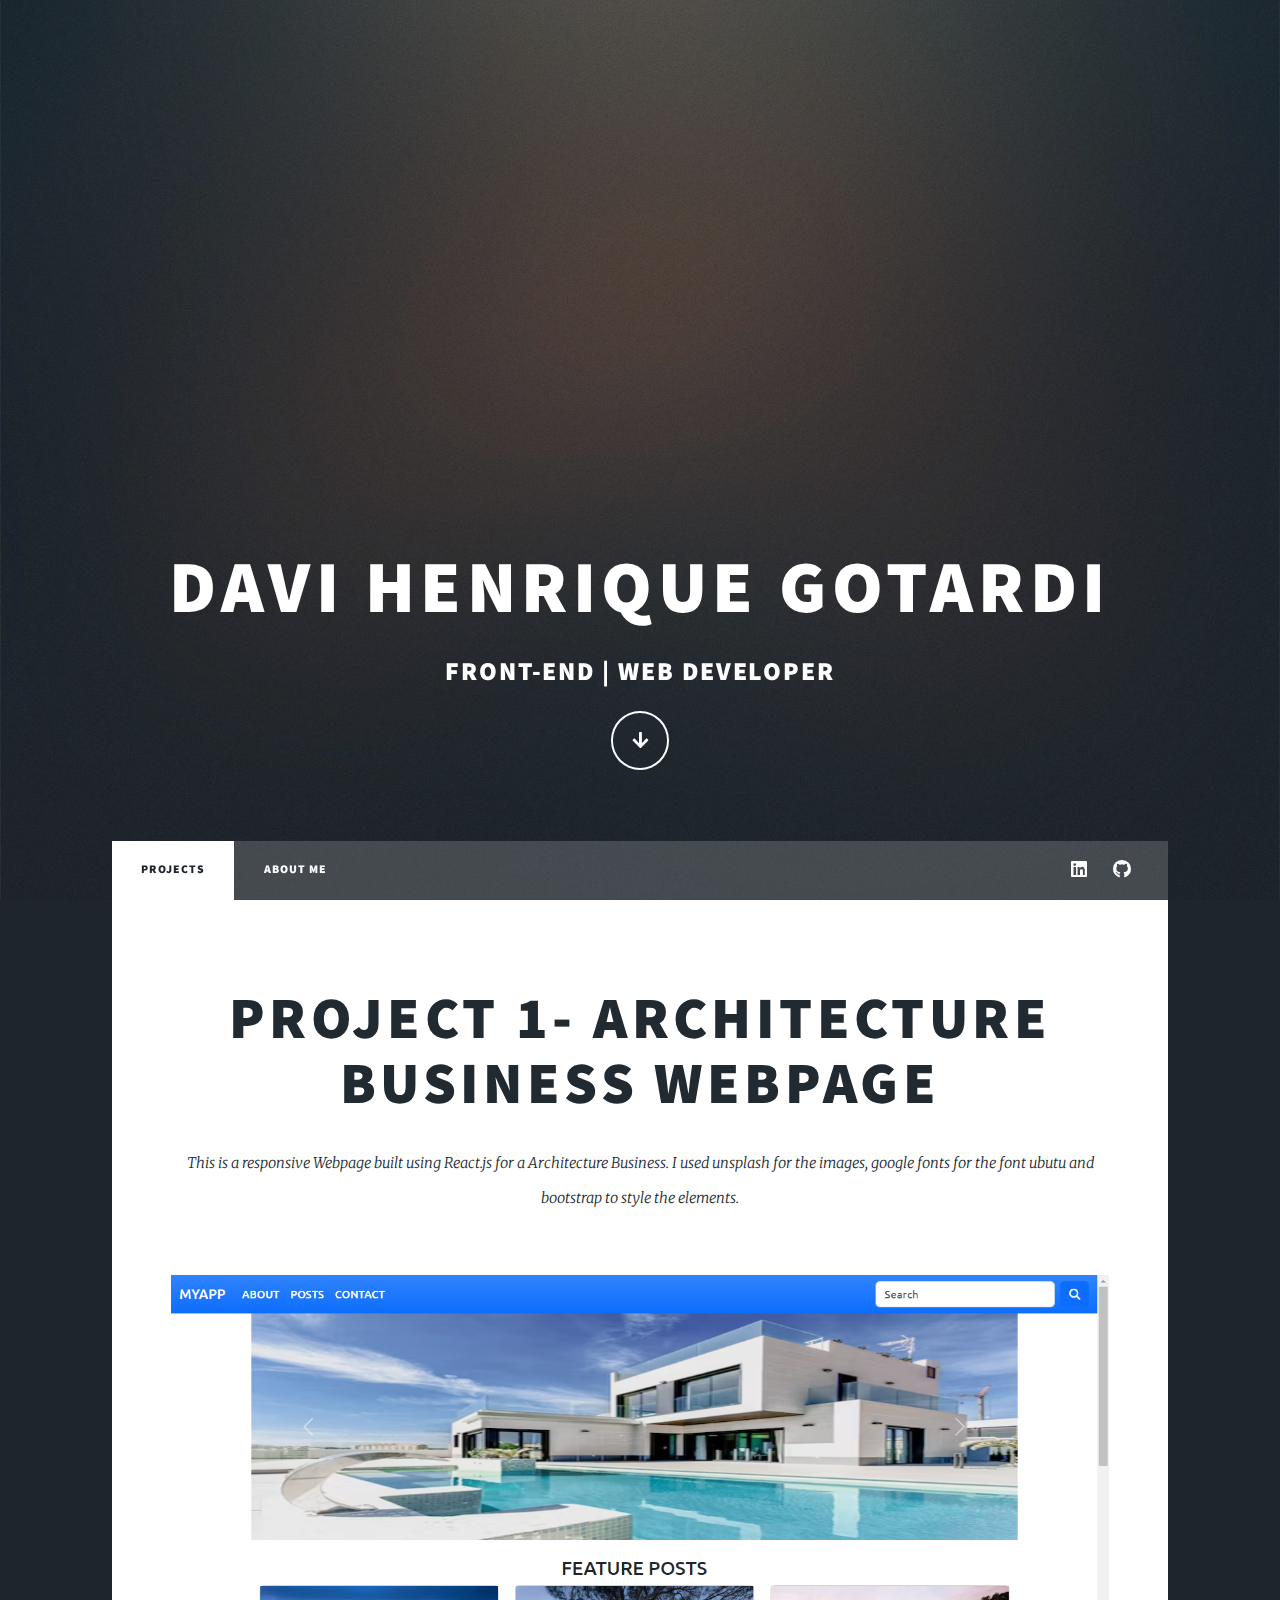
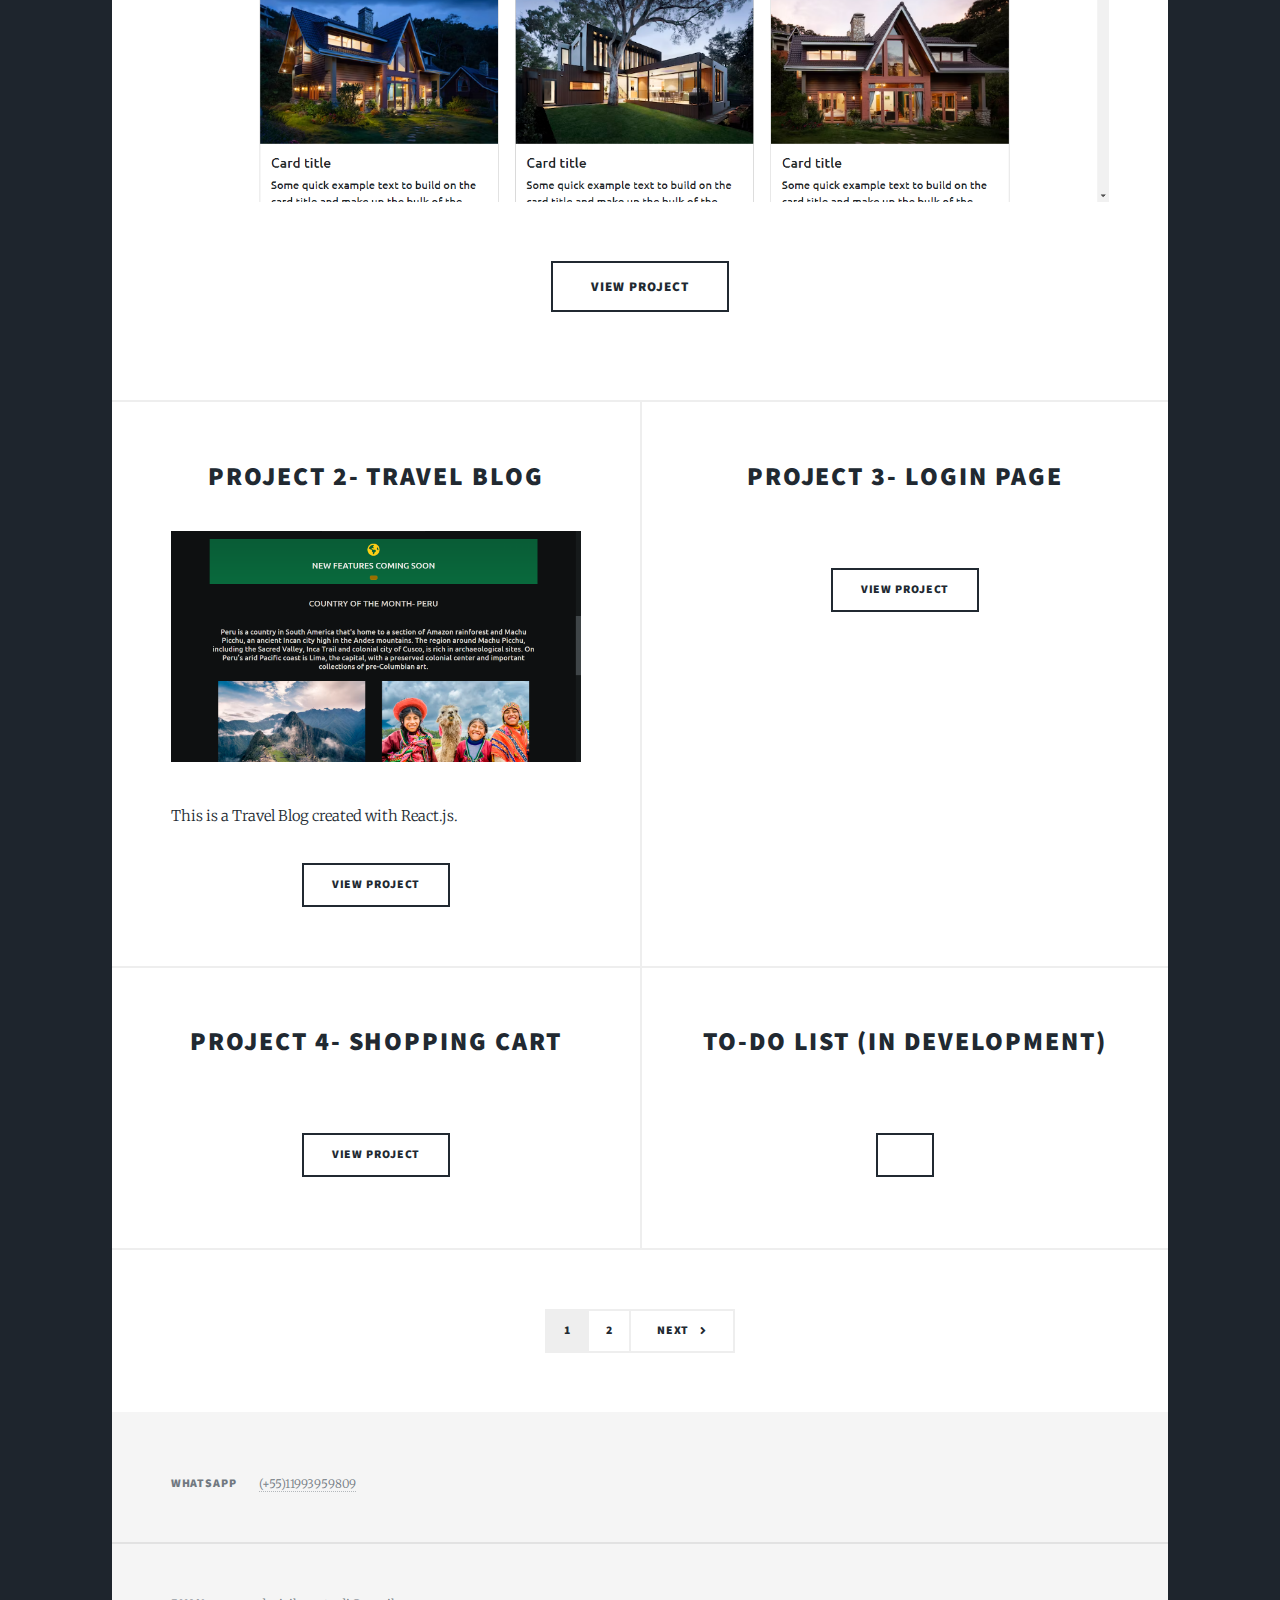
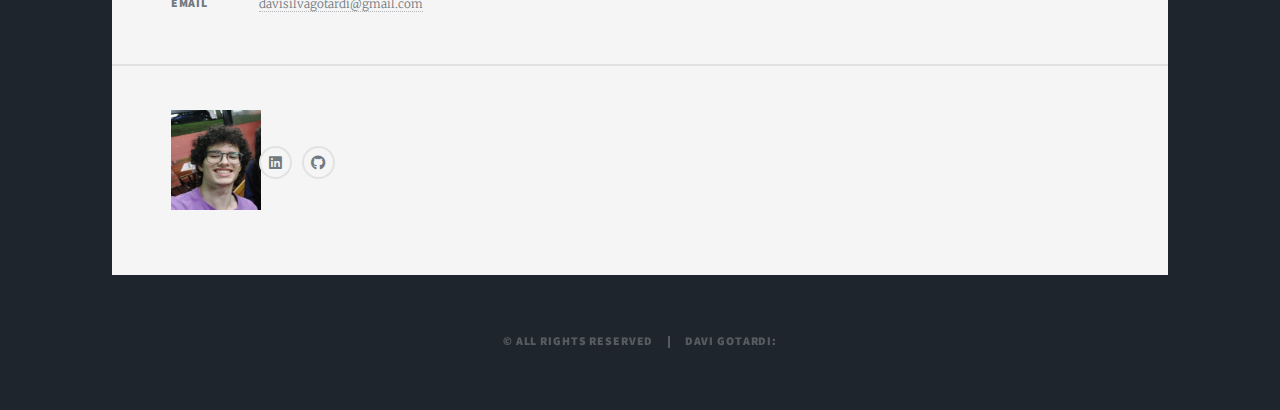
==== commit fcc36f5b: "Update index.html" ====
--- a/index.html
+++ b/index.html
@@ -63,8 +63,7 @@
 							<section class="posts">
 								<article>
 									<header>
-										<h2><a href="https://blog-travel-react.netlify.app/"
-										">Project 2- Travel Blog<br />
+										<h2><a href="https://blog-travel-react.netlify.app/">Project 2- Travel Blog<br />
 										</a></h2>
 									</header>
 									<a href="https://blog-travel-react.netlify.app/" class="image fit"><img src="images/Captura de Tela (49).png" alt="" /></a>
@@ -77,34 +76,34 @@
 
 								<article>
 									<header>
-										<h2><a href="https://ecommercegiftstore.netlify.app/">Project 3- <br />
+										<h2><a href="https://davigotardi.github.io/Login_Page/">Project 3- Login Page<br />
 										</a></h2>
 									</header>
-									<a href="" class="image fit"><img src="" alt="" /></a>
+									<a href="https://davigotardi.github.io/Login_Page/" class="image fit"><img src="images/Captura de tela de 2024-01-27 14-49-58.png" alt="" /></a>
 									<p></p>
 									<ul class="actions special">
-										<li><a href="" class="button">View Project</a></li>
+										<li><a href="https://davigotardi.github.io/Login_Page/" class="button">View Project</a></li>
 									</ul>
 								</article>
 
 								<article>
 									<header>
-										<h2><a href="">Project 4- <br />
+										<h2><a href="https://shhoppingcart12.netlify.app/">Project 4- Shopping Cart<br />
 										</a></h2>
 									</header>
-									<a href="" class="image fit"><img src="" alt="" /></a>
+									<a href="https://shhoppingcart12.netlify.app/" class="image fit"><img src="images/Captura de tela de 2024-01-23 17-12-51.png" alt="" /></a>
 									<p></p>
 									<ul class="actions special">
-										<li><a href="" class="button">View Project</a></li>
+										<li><a href="https://shhoppingcart12.netlify.app/" class="button">View Project</a></li>
 									</ul>
 								</article>
 								
 								<article>
 									<header>
-										<h2><a href="#">Not Available Yet<br />
+										<h2><a href="#">To-do List (In Development)<br />
 										</a></h2>
 									</header>
-									<a href="#" class="image fit"><img src="images/pic07.jpg" alt="" /></a>
+									<a href="#" class="image fit"><img src="images/Captura de tela de 2024-02-08 14-53-07.png" alt="" /></a>
 									<p></p>
 									<ul class="actions special">
 										<li><a href="#" class="button"></a></li>
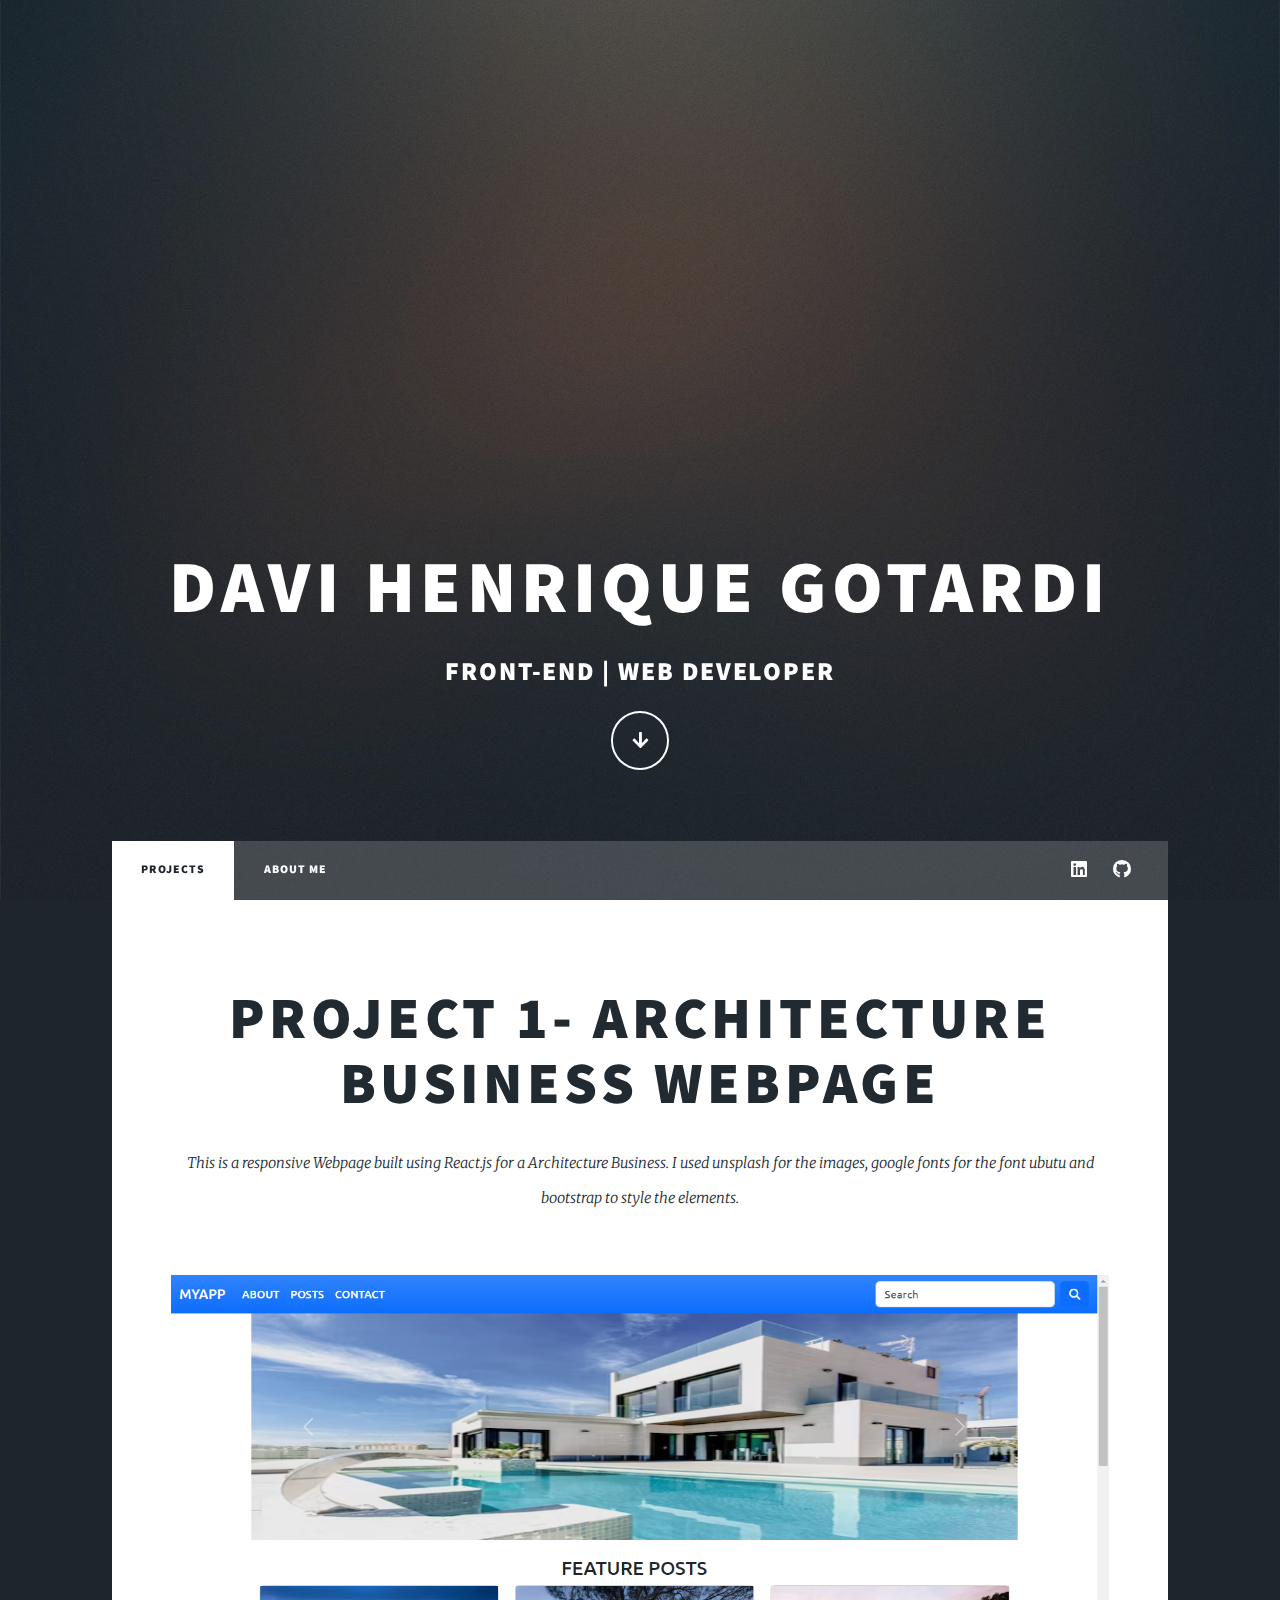
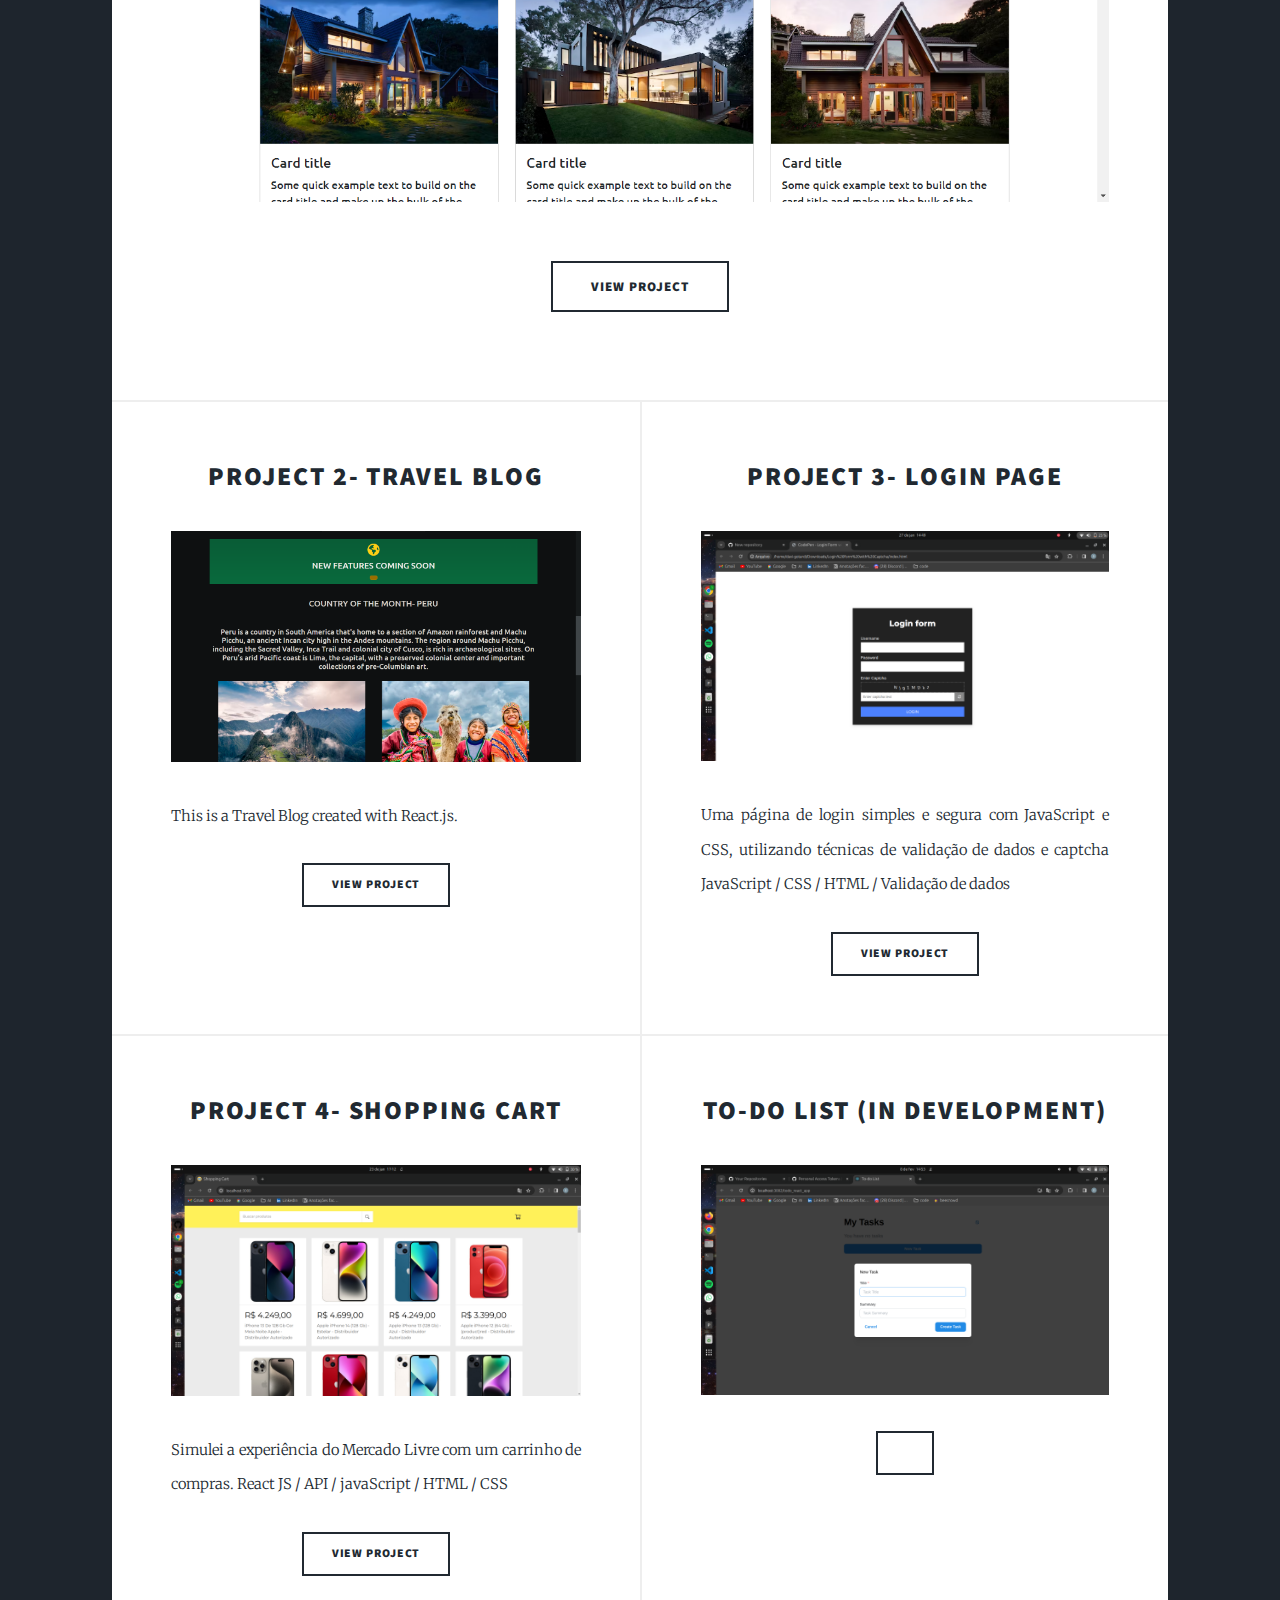
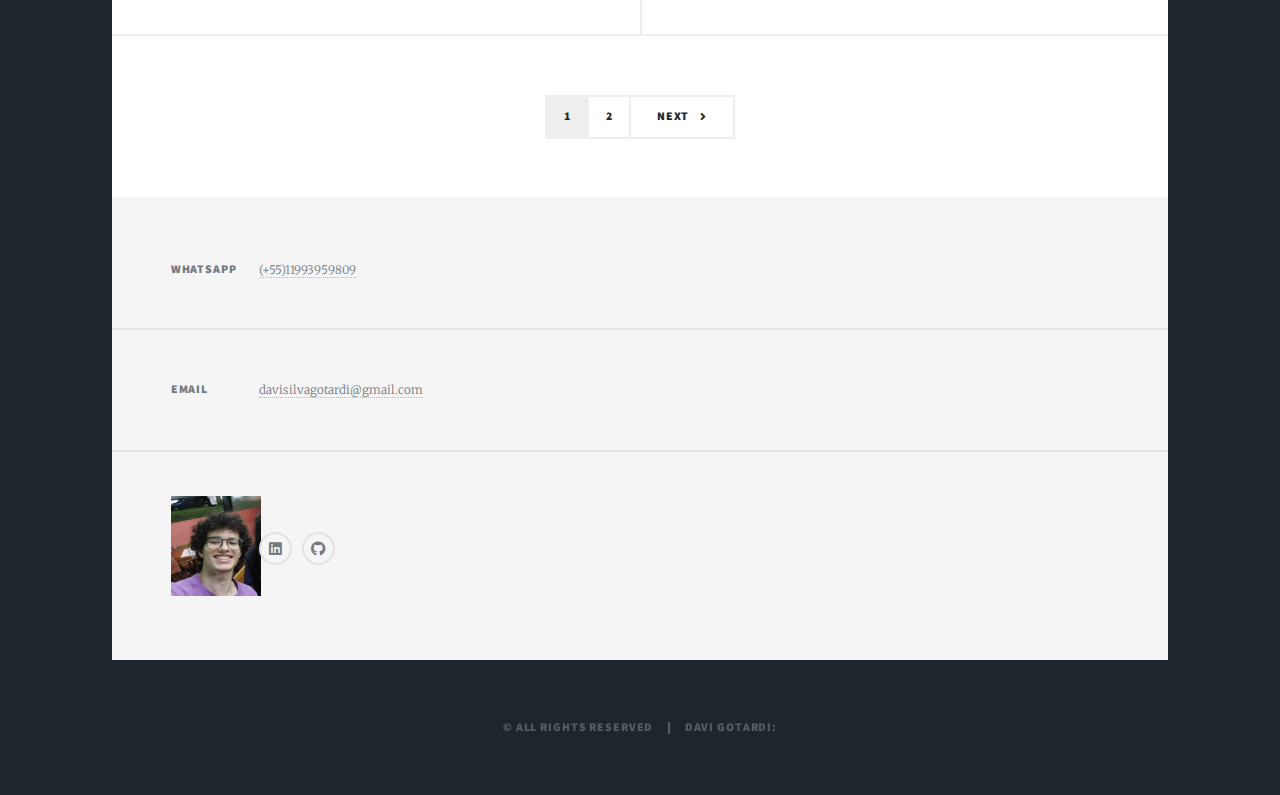
==== commit edecba96: "Update index.html" ====
--- a/index.html
+++ b/index.html
@@ -80,7 +80,8 @@
 										</a></h2>
 									</header>
 									<a href="https://davigotardi.github.io/Login_Page/" class="image fit"><img src="images/Captura de tela de 2024-01-27 14-49-58.png" alt="" /></a>
-									<p></p>
+									<p> Uma página de login simples e segura com JavaScript e CSS, utilizando técnicas de validação de dados e captcha
+                                                                            JavaScript / CSS / HTML / Validação de dados</p>
 									<ul class="actions special">
 										<li><a href="https://davigotardi.github.io/Login_Page/" class="button">View Project</a></li>
 									</ul>
@@ -92,7 +93,8 @@
 										</a></h2>
 									</header>
 									<a href="https://shhoppingcart12.netlify.app/" class="image fit"><img src="images/Captura de tela de 2024-01-23 17-12-51.png" alt="" /></a>
-									<p></p>
+									<p>Simulei a experiência do Mercado Livre com um carrinho de compras.
+                                                                           React JS / API / javaScript / HTML / CSS</p>
 									<ul class="actions special">
 										<li><a href="https://shhoppingcart12.netlify.app/" class="button">View Project</a></li>
 									</ul>
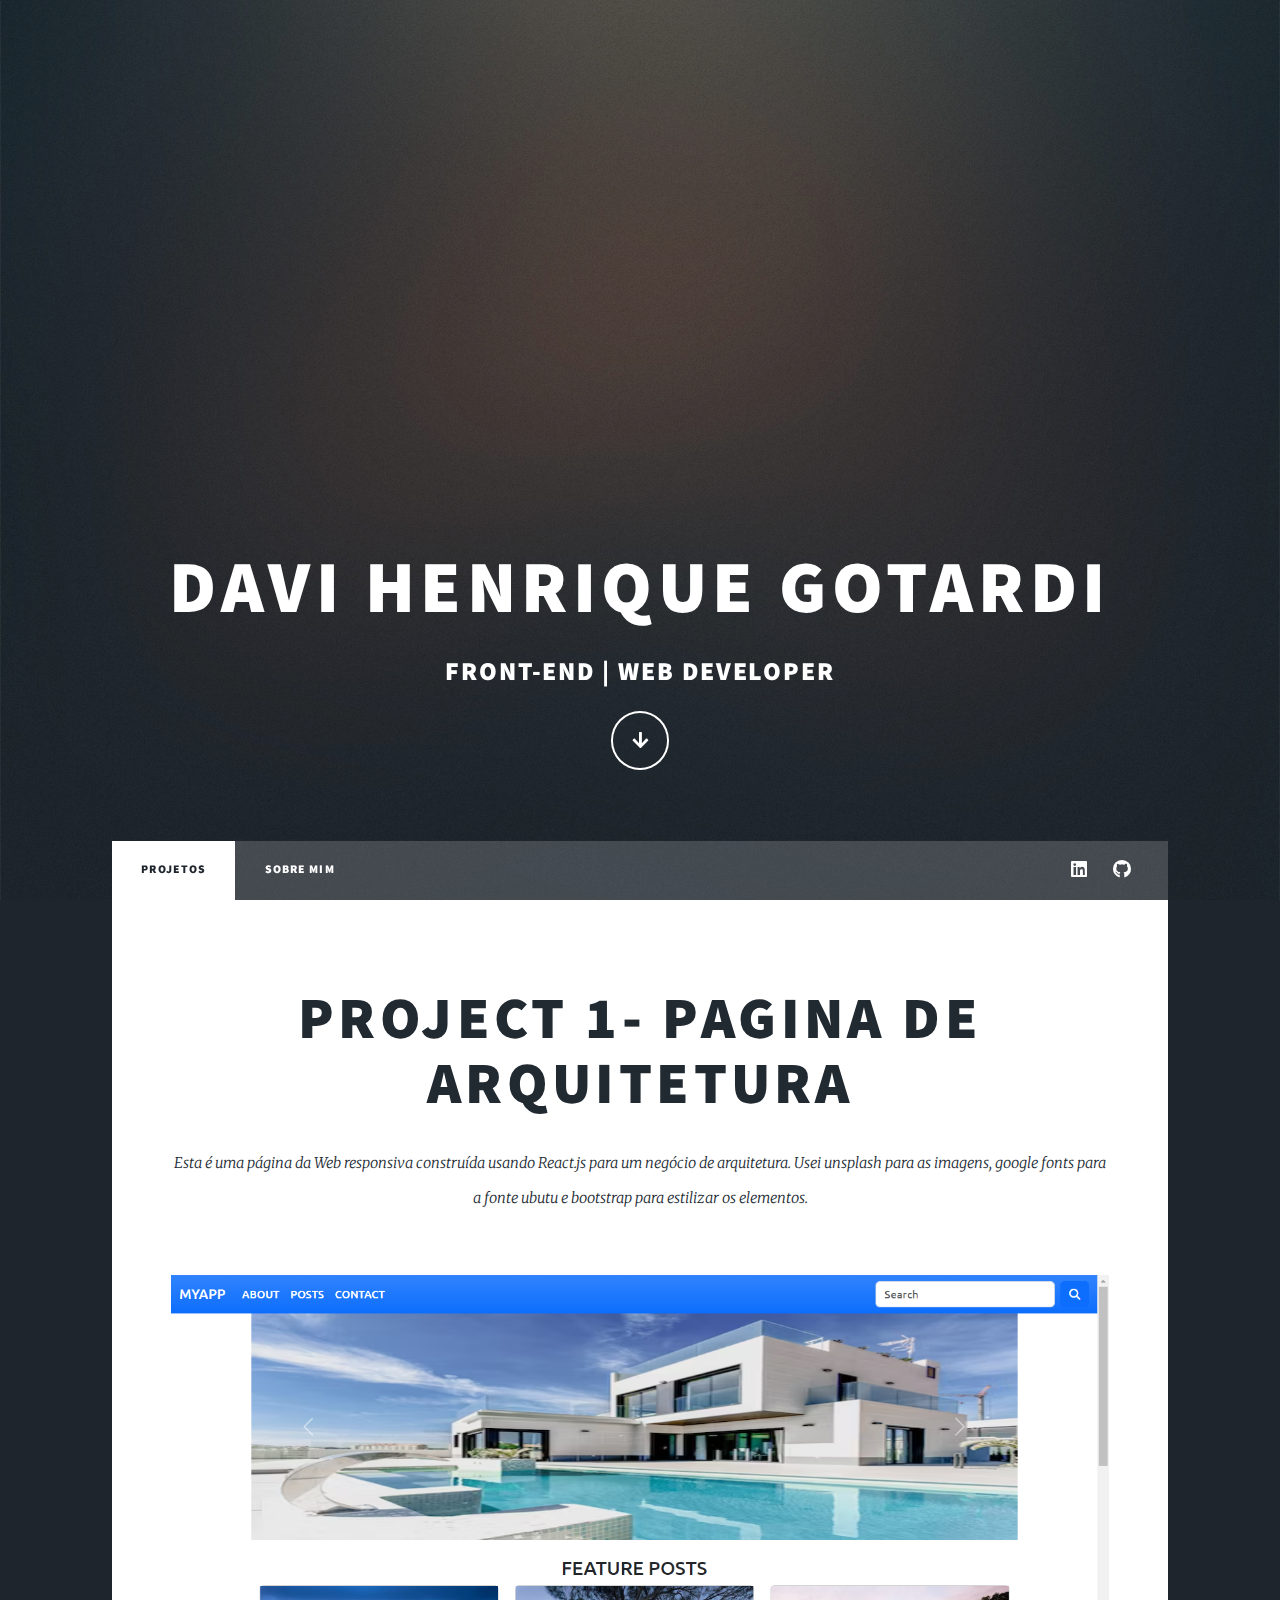
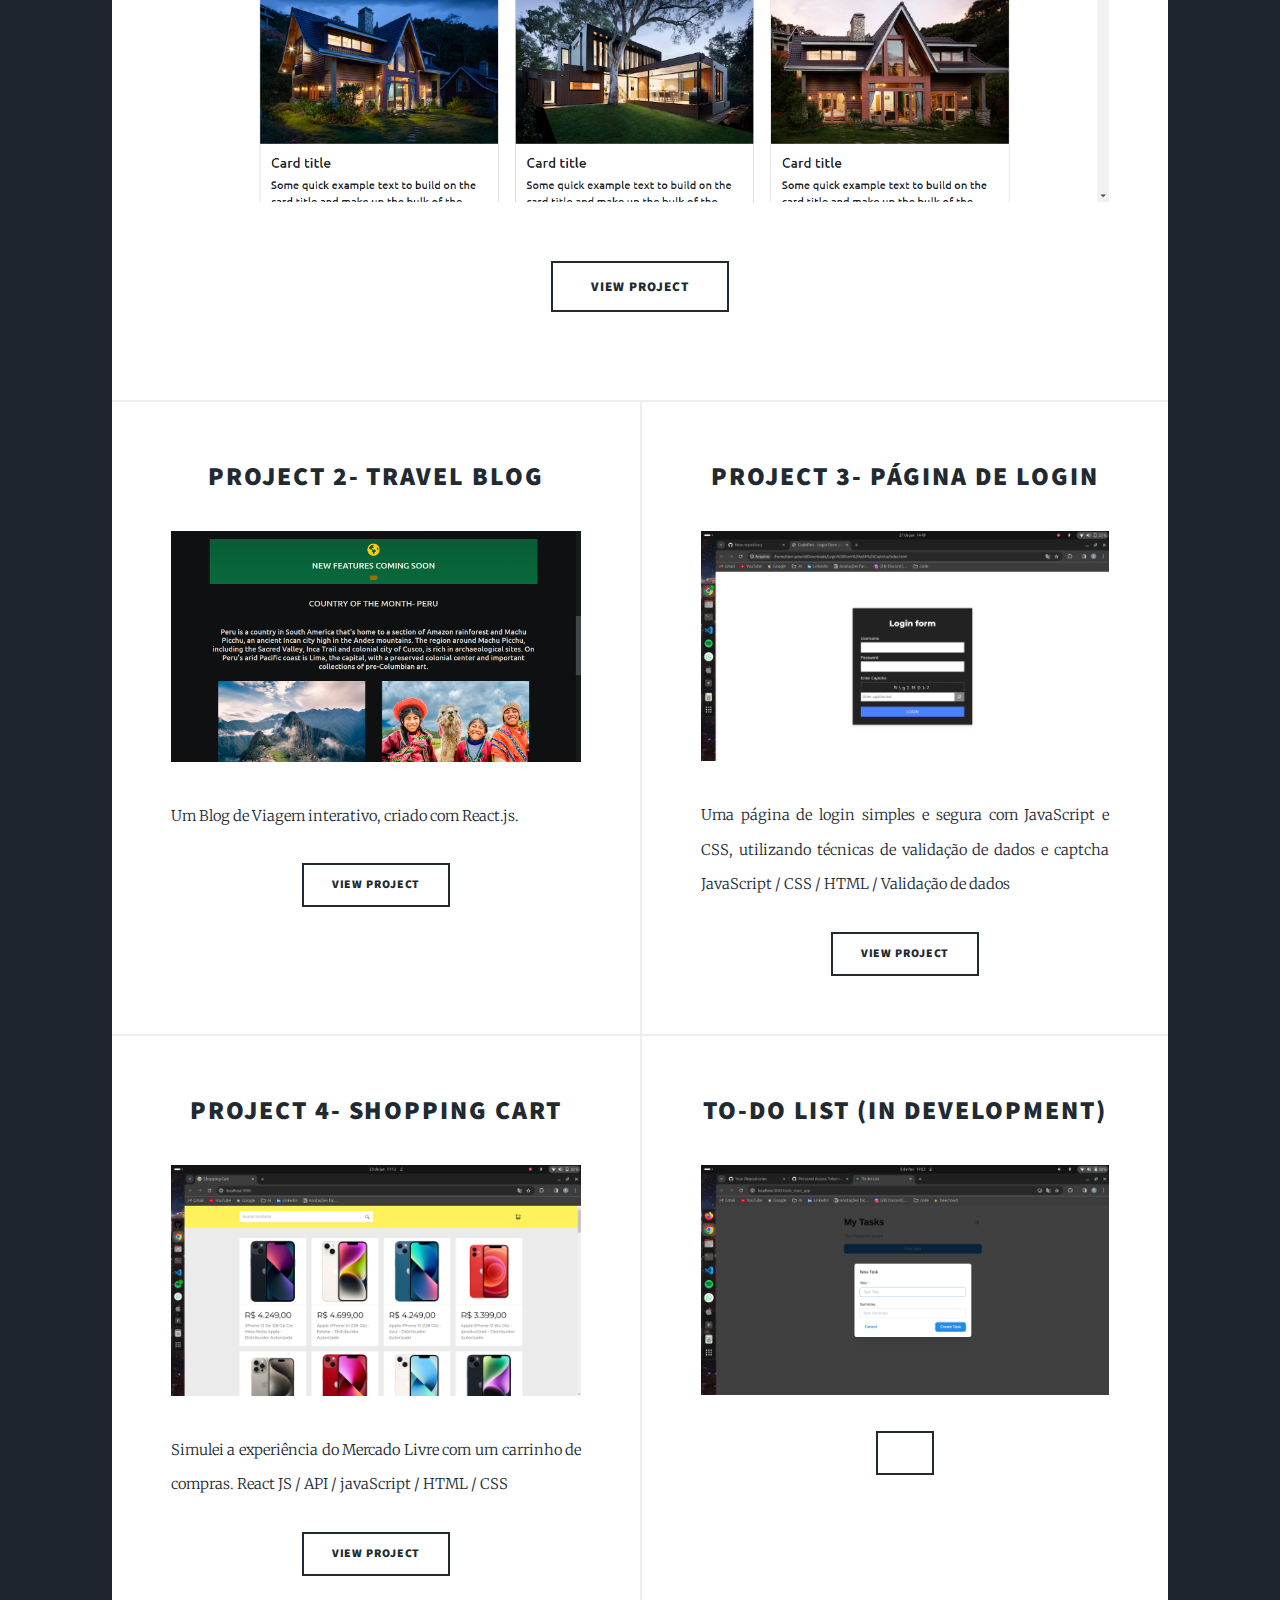
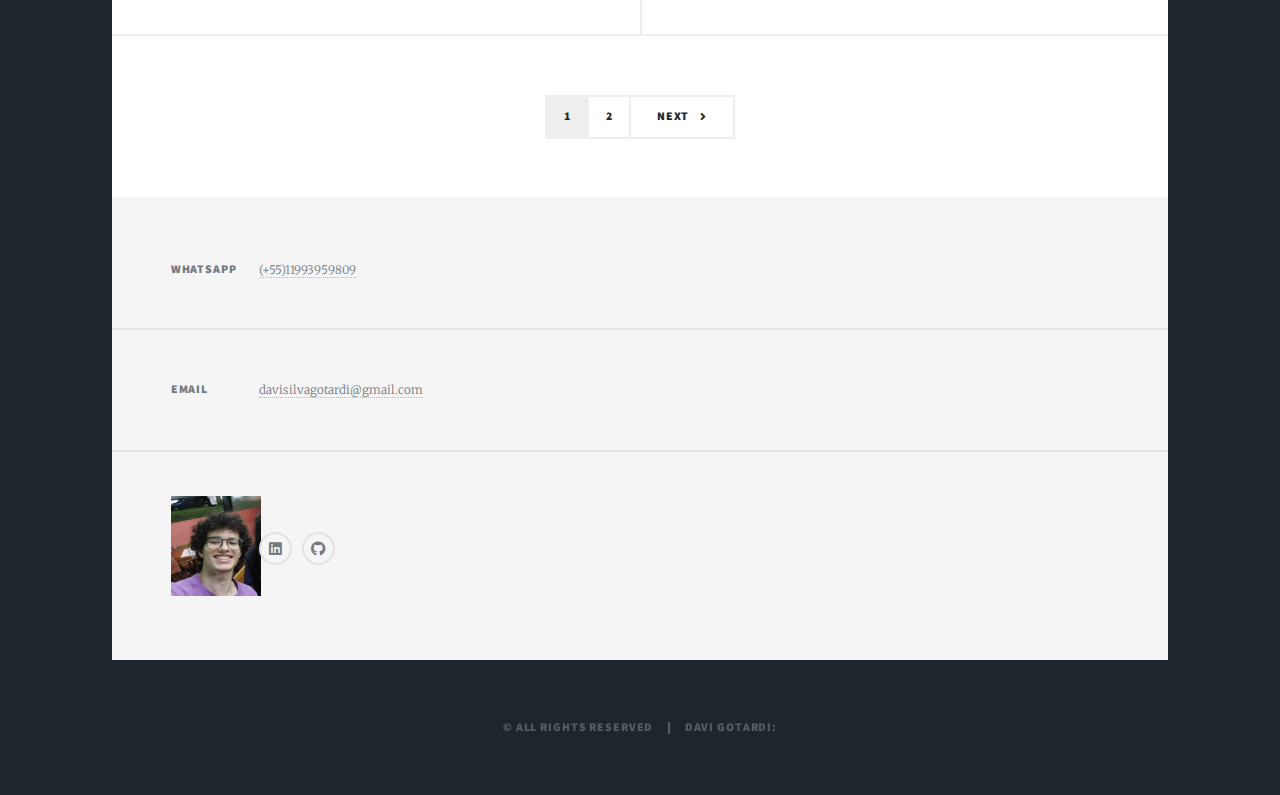
==== commit b88291e8: "Update index.html" ====
--- a/index.html
+++ b/index.html
@@ -34,8 +34,8 @@
 				<!-- Nav -->
 					<nav id="nav">
 						<ul class="links">
-							<li class="active"><a href="index.html">Projects</a></li>
-							<li><a href="generic.html">About me</a></li>
+							<li class="active"><a href="index.html">Projetos</a></li>
+							<li><a href="generic.html">Sobre mim</a></li>
 						</ul>
 						<ul class="icons">
 							<li><a href="https://www.linkedin.com/in/davi-henrique-58269a287/" class="icon brands fa-linkedin"><span class="label">LinkedIn</span></a></li>
@@ -49,9 +49,9 @@
 						<!-- Featured Post -->
 							<article class="post featured">
 								<header class="major">
-									<h2><a href="https://my-react-app-architecture.netlify.app/">Project 1- Architecture Business Webpage</a></h2>
-									<p>This is a responsive Webpage built using React.js for a Architecture Business.
-                                I used unsplash for the images, google fonts for the font ubutu and bootstrap to style the elements.</p>
+									<h2><a href="https://my-react-app-architecture.netlify.app/">Project 1- Pagina de Arquitetura</a></h2>
+									<p>Esta é uma página da Web responsiva construída usando React.js para um negócio de arquitetura.
+                                Usei unsplash para as imagens, google fonts para a fonte ubutu e bootstrap para estilizar os elementos.</p>
 								</header>
 								<a href="https://my-react-app-architecture.netlify.app/" class="image main"><img src="images/Captura de Tela (42).png" alt="" /></a>
 								<ul class="actions special">
@@ -67,7 +67,7 @@
 										</a></h2>
 									</header>
 									<a href="https://blog-travel-react.netlify.app/" class="image fit"><img src="images/Captura de Tela (49).png" alt="" /></a>
-									<p>This is a Travel Blog created with React.js.</p>
+									<p>Um Blog de Viagem interativo, criado com React.js.</p>
 									<ul class="actions special">
 										<li><a href="https://blog-travel-react.netlify.app/" class="button">View Project</a></li>
 									</ul>
@@ -76,7 +76,7 @@
 
 								<article>
 									<header>
-										<h2><a href="https://davigotardi.github.io/Login_Page/">Project 3- Login Page<br />
+										<h2><a href="https://davigotardi.github.io/Login_Page/">Project 3- Página de Login<br />
 										</a></h2>
 									</header>
 									<a href="https://davigotardi.github.io/Login_Page/" class="image fit"><img src="images/Captura de tela de 2024-01-27 14-49-58.png" alt="" /></a>
